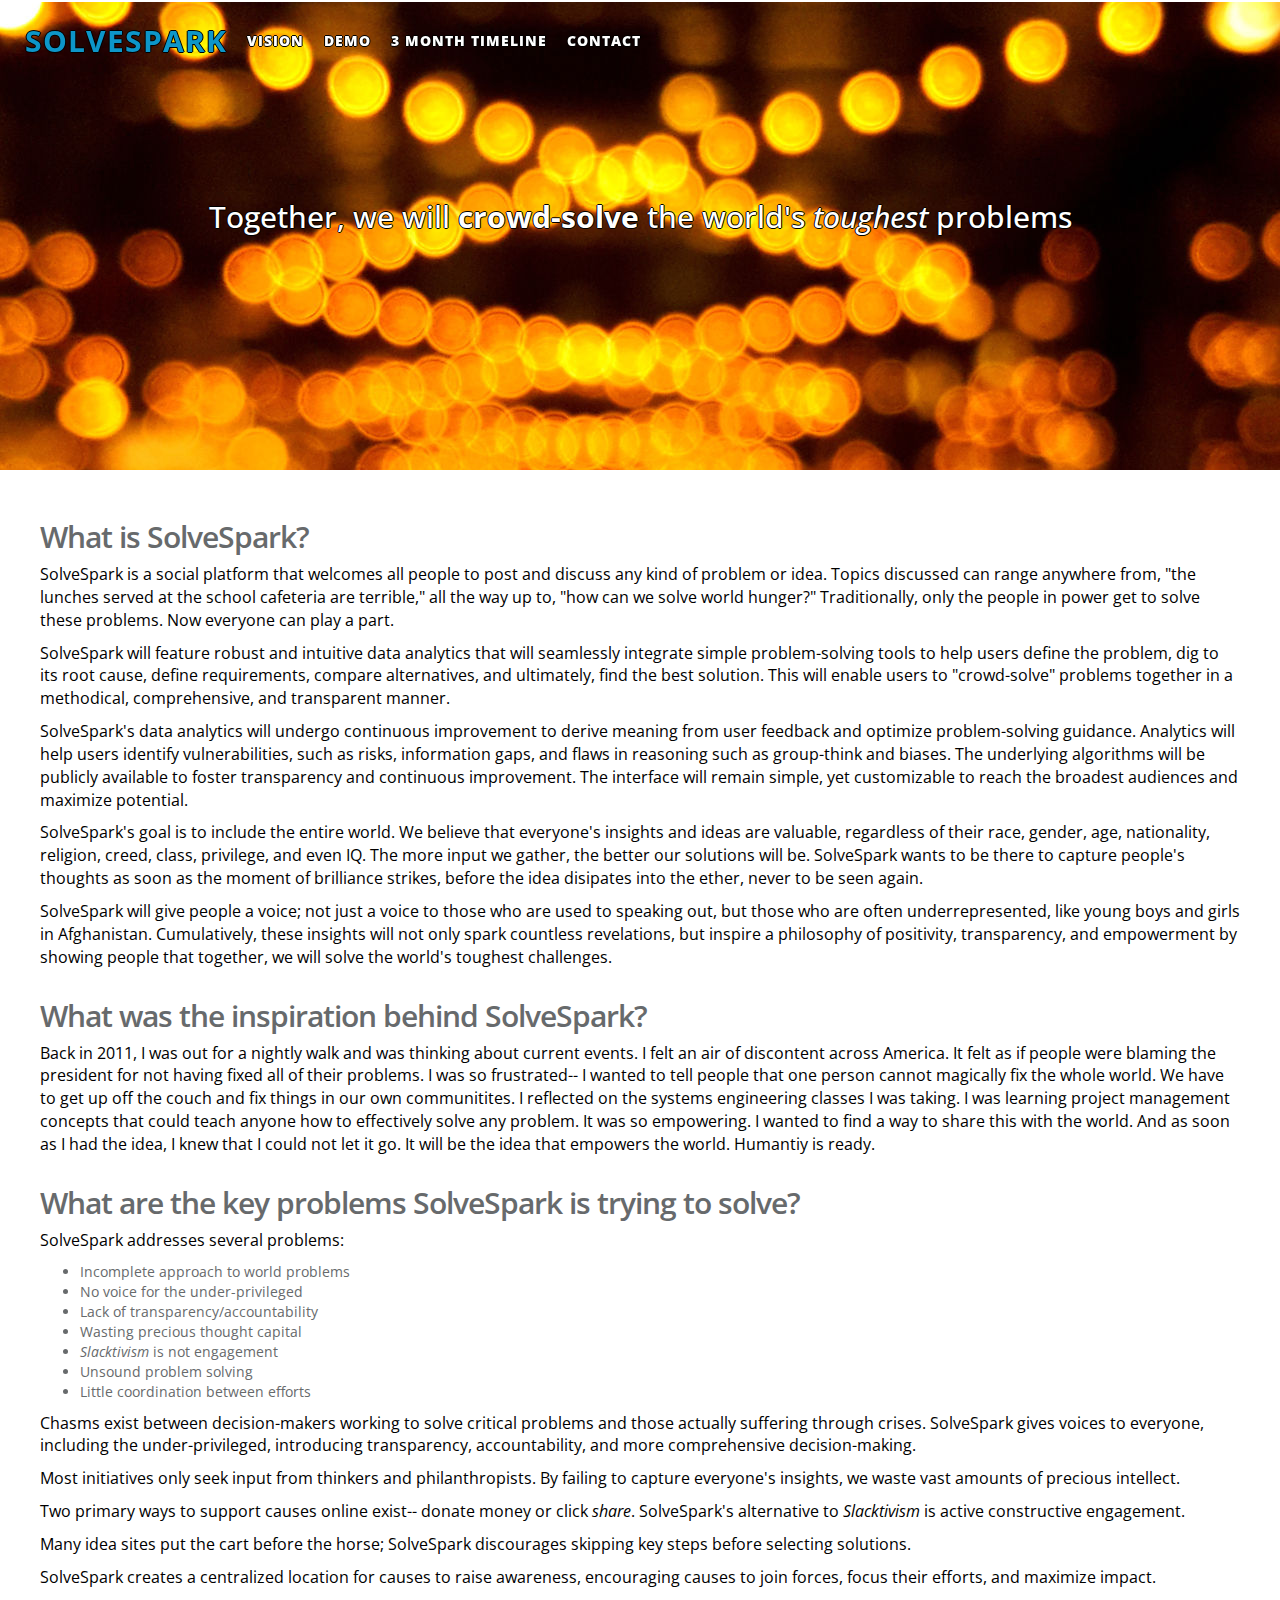
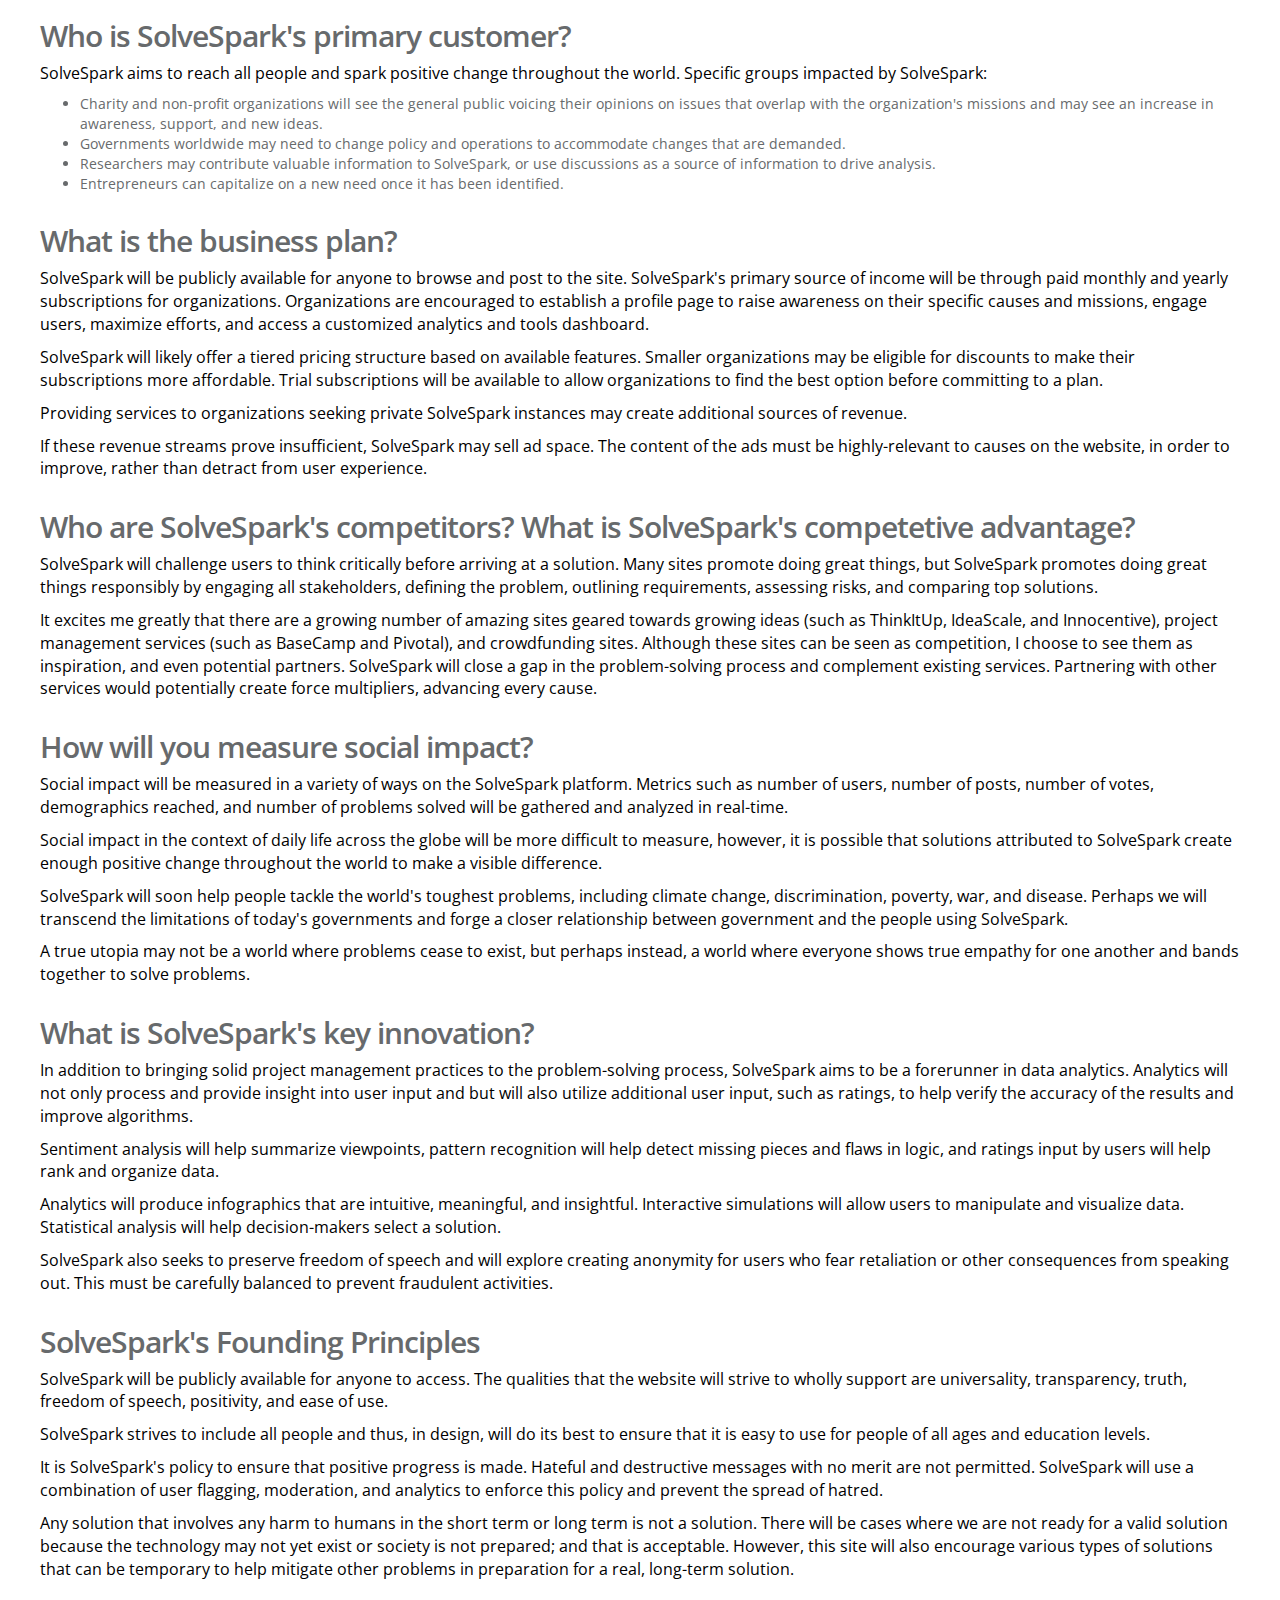
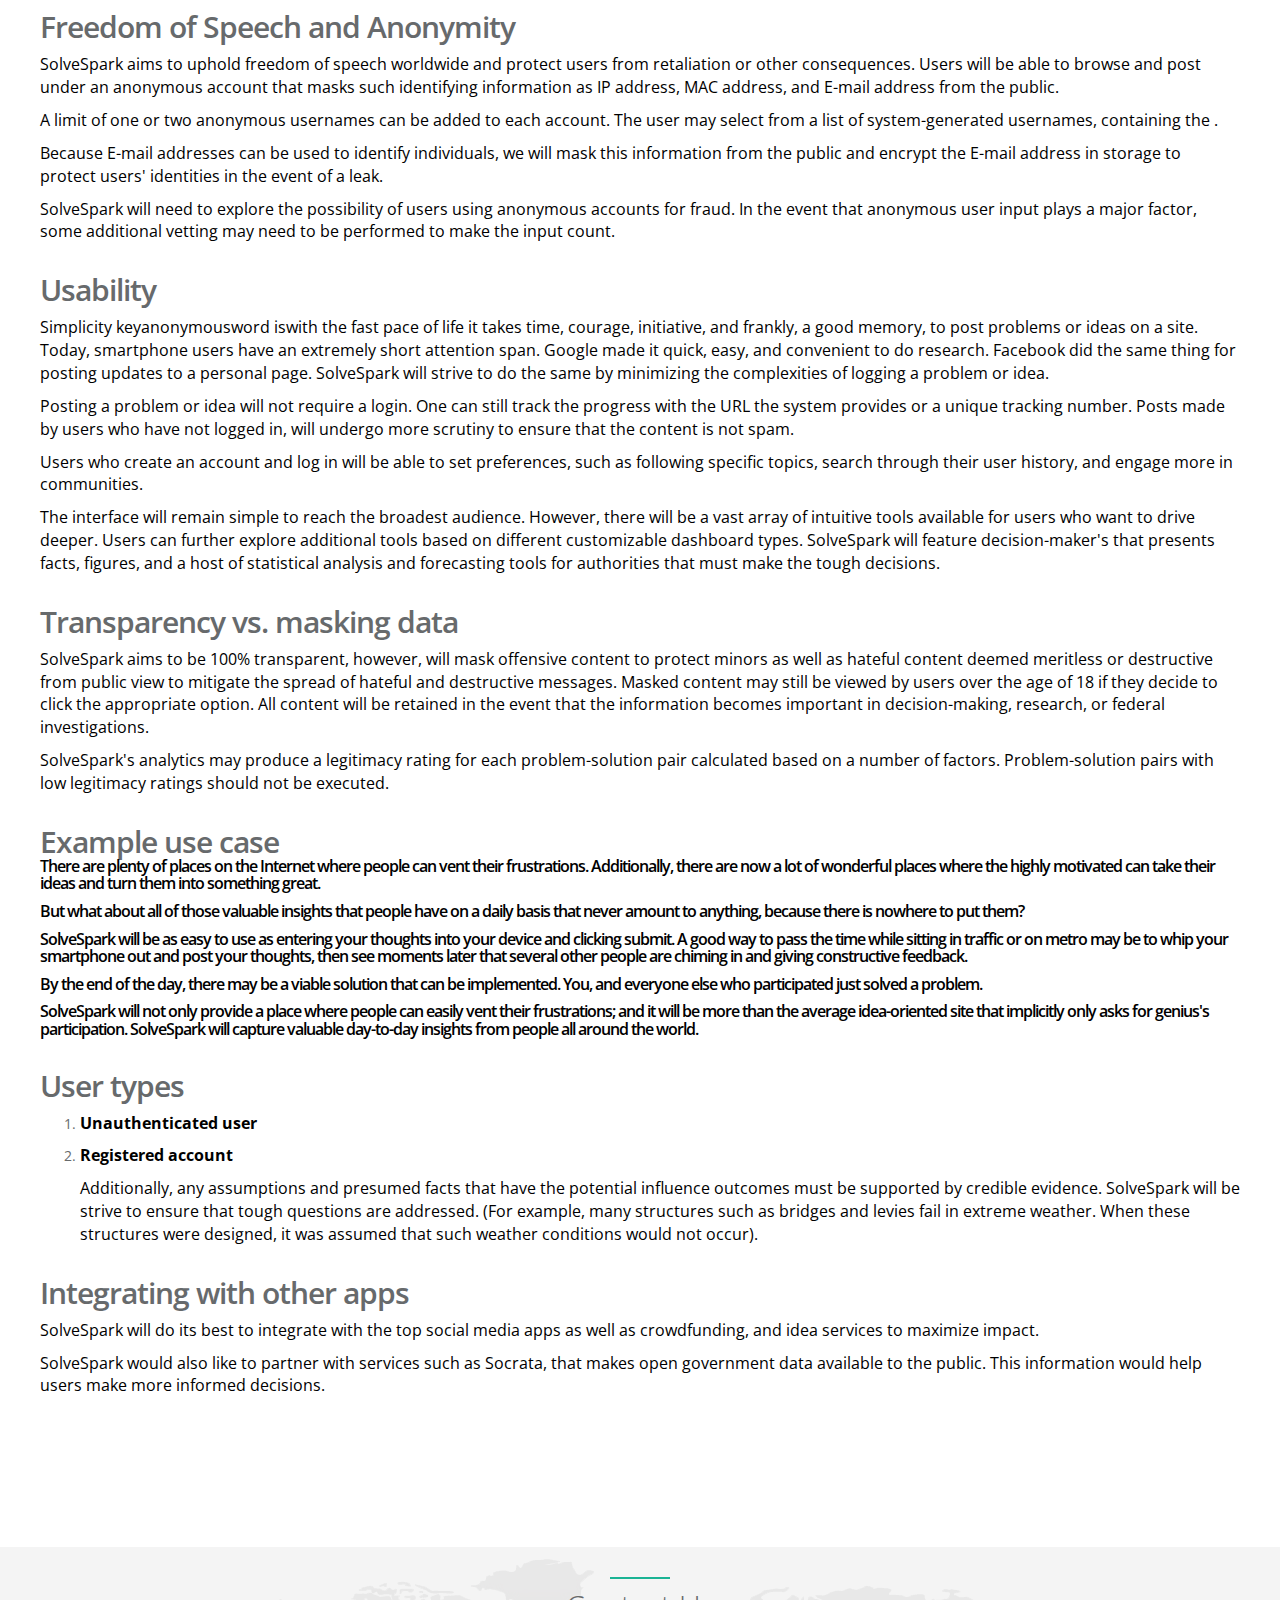
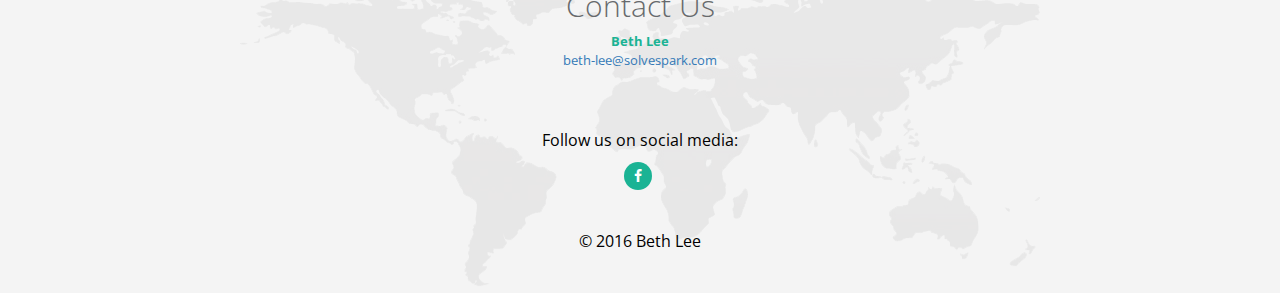
==== about.html @ eac94ff3 "debugging" ====
<!DOCTYPE html>
    <html lang="en">
    <head>
        <meta charset="utf-8">
        <meta http-equiv="X-UA-Compatible" content="IE=edge">
        <meta name="viewport" content="width=device-width, initial-scale=1">
        <meta name="description" content="">
        <meta name="author" content="">
        <!-- Add Your favicon here -->
        <!--<link rel="icon" href="img/favicon.ico">-->


        <title>SolveSpark - Let's crowd-solve it all!</title>

        <!-- Bootstrap core CSS -->
        <link href="css/bootstrap.min.css" rel="stylesheet">

        <!-- Animation CSS -->
        <link href="css/animate.min.css" rel="stylesheet">

        <link href="font-awesome/css/font-awesome.min.css" rel="stylesheet">

        <!-- Custom styles for this template -->
        <link href="css/style.css" rel="stylesheet">


    <script>
      (function(i,s,o,g,r,a,m){i['GoogleAnalyticsObject']=r;i[r]=i[r]||function(){
      (i[r].q=i[r].q||[]).push(arguments)},i[r].l=1*new Date();a=s.createElement(o),
      m=s.getElementsByTagName(o)[0];a.async=1;a.src=g;m.parentNode.insertBefore(a,m)
      })(window,document,'script','//www.google-analytics.com/analytics.js','ga');

      ga('create', 'UA-69947100-1', 'auto');
      ga('send', 'pageview');

    </script>

    </head>
    <body id="page-top">
        <nav class="navbar navbar-default navbar-fixed-top" role="navigation">
        <div class="navbar navbar-default navbar-fixed-top">
          <div class="container-fluid">
           <div class="navbar-header">
            <div class="navbar-collapse collapse" id="navbar-main">
              <ul class="nav navbar-nav">
                <li><a class="page-scroll" href="http://solvespark.com" style="color:#0d96c9;font:arial;font-weight:bold;font-size:30px;">SOLVESPARK</a></li>
                <li><a class="page-scroll" href="http://solvespark.com/about.html">Vision</a></li>
                <li><a class="page-scroll" href="http://solvespark.com/demo.html">Demo</a></li>
                <li><a class="page-scroll" href="http://solvespark.com/#timeline">3 Month Timeline</a></li>
                <li><a class="page-scroll" href="http://solvespark.com/#contact">Contact</a></li>
              </ul>
            </div>
          </div>
        </div>
    </div>
        </nav>


    <div id="inSlider" class="carousel carousel-fade" data-ride="carousel">
        <div class="carousel-inner" role="listbox">
            <div class="item active">
                <div class="container">
                    <div class="carousel-caption blank">
                        <h2>Together, we will <strong>crowd-solve</strong> the world's <i>toughest</i> problems</h2>

                       <!-- <p><a class="btn btn-lg btn-primary" href="#about" role="button">Learn more</a></p> -->
                    </div>
                </div>
                <!-- Set background for slide in css -->
                <div class="header-back two"></div>
            </div>
        </div>
    </div>


<section id="page-top" class="container services">
    <div class="row">
        <div class="col-lg-12 text-center">
<!--            <br><br><br><br> -->
</div>

<div class="row">
<h2>What is SolveSpark?</h2>
<p>
SolveSpark is a social platform that welcomes all people to post and discuss any kind of problem or idea. Topics discussed can range anywhere from, "the lunches served at the school cafeteria are terrible," all the way up to, "how can we solve world hunger?"  Traditionally, only the people in power get to solve these problems.  Now everyone can play a part.
</p><p>
SolveSpark will feature robust and intuitive data analytics that will seamlessly integrate simple problem-solving tools to help users define the problem, dig to its root cause, define requirements, compare alternatives, and ultimately, find the best solution. This will enable users to "crowd-solve" problems together in a methodical, comprehensive, and transparent manner.
</p><p>
SolveSpark's data analytics will undergo continuous improvement to derive meaning from user feedback and optimize problem-solving guidance. Analytics will help users identify vulnerabilities, such as risks, information gaps, and flaws in reasoning such as group-think and biases. The underlying algorithms will be publicly available to foster transparency and continuous improvement. The interface will remain simple, yet customizable to reach the broadest audiences and maximize potential.
</p><p>
SolveSpark's goal is to include the entire world.  We believe that everyone's insights and ideas are valuable, regardless of their race, gender, age, nationality, religion, creed, class, privilege, and even IQ.  The more input we gather, the better our solutions will be.  SolveSpark wants to be there to capture people's thoughts as soon as the moment of brilliance strikes, before the idea disipates into the ether, never to be seen again.
</p><p>
SolveSpark will give people a voice; not just a voice to those who are used to speaking out, but those who are often underrepresented, like young boys and girls in Afghanistan. Cumulatively, these insights will not only spark countless revelations, but inspire a philosophy of positivity, transparency, and empowerment by showing people that together, we will solve the world's toughest challenges.
</p>
</div>

<div class="row">
<h2>What was the inspiration behind SolveSpark?</h2>
<p>
  Back in 2011, I was out for a nightly walk and was thinking about current events.  I felt an air of discontent across America. It felt as if people were blaming the president for not having fixed all of their problems.  I was so frustrated-- I wanted to tell people that one person cannot magically fix the whole world.  We have to get up off the couch and fix things in our own communitites.  I reflected on the systems engineering classes I was taking.  I was learning project management concepts that could teach anyone how to effectively solve any problem.  It was so empowering.  I wanted to find a way to share this with the world.  And as soon as I had the idea, I knew that I could not let it go.  It will be the idea that empowers the world.  Humantiy is ready.
</p>
</div>


<div class="row">
<h2>What are the key problems SolveSpark is trying to solve?</h2>
<p>
    SolveSpark addresses several problems:
    <ul>
<li>Incomplete approach to world problems</li>
<li>No voice for the under-privileged</li>
<li>Lack of transparency/accountability</li>
<li>Wasting precious thought capital</li>
<li> <i>Slacktivism</i> is not engagement</li>
<li>Unsound problem solving</li>
<li>Little coordination between efforts</li>
</ul>
</p><p>
Chasms exist between decision-makers working to solve critical problems and those actually suffering through crises. SolveSpark gives voices to everyone, including the under-privileged, introducing transparency, accountability, and more comprehensive decision-making.
</p><p>
Most initiatives only seek input from thinkers and philanthropists. By failing to capture everyone's insights, we waste vast amounts of precious intellect.
</p><p>
  Two primary ways to support causes online exist-- donate money or click <i>share</i>. SolveSpark's alternative to <i>Slacktivism</i> is active constructive engagement.
</p><p>
Many idea sites put the cart before the horse; SolveSpark discourages skipping key steps before selecting solutions.
</p><p>
SolveSpark creates a centralized location for causes to raise awareness, encouraging causes to join forces, focus their efforts, and maximize impact.
</p>
</div>

<div class="row">
<h2>Who is SolveSpark's primary customer?</h2>
<p>
    SolveSpark aims to reach all people and spark positive change throughout the world. Specific groups impacted by SolveSpark:
<ul>
<li>Charity and non-profit organizations will see the general public voicing their opinions on issues that overlap with the organization's missions and may see an increase in awareness, support, and new ideas.</li>
<li>Governments worldwide may need to change policy and operations to accommodate changes that are demanded.</li>
<li>Researchers may contribute valuable information to SolveSpark, or use discussions as a source of information to drive analysis.</li>
<li>Entrepreneurs can capitalize on a new need once it has been identified. </li>
</ul>
</p>
</div>

<div class="row">
<h2>What is the business plan?</h2>
<p>
SolveSpark will be publicly available for anyone to browse and post to the site. SolveSpark's primary source of income will be through paid monthly and yearly subscriptions for organizations. Organizations are encouraged to establish a profile page to raise awareness on their specific causes and missions, engage users, maximize efforts, and access a customized analytics and tools dashboard.
</p><p>
SolveSpark will likely offer a tiered pricing structure based on available features. Smaller organizations may be eligible for discounts to make their subscriptions more affordable. Trial subscriptions will be available to allow organizations to find the best option before committing to a plan.
</p><p>
Providing services to organizations seeking private SolveSpark instances may create additional sources of revenue.
</p><p>
If these revenue streams prove insufficient, SolveSpark may sell ad space. The content of the ads must be highly-relevant to causes on the website, in order to improve, rather than detract from user experience.
</p>
</div>

<div class="row">
<h2>Who are SolveSpark's competitors?  What is SolveSpark's competetive advantage?</h2>
<p>
SolveSpark will challenge users to think critically before arriving at a solution. Many sites promote doing great things, but SolveSpark promotes doing great things responsibly by engaging all stakeholders, defining the problem, outlining requirements, assessing risks, and comparing top solutions.
</p><p>
It excites me greatly that there are a growing number of amazing sites geared towards growing ideas (such as ThinkItUp, IdeaScale, and Innocentive), project management services (such as BaseCamp and Pivotal), and crowdfunding sites. Although these sites can be seen as competition, I choose to see them as inspiration, and even potential partners. SolveSpark will close a gap in the problem-solving process and complement existing services. Partnering with other services would potentially create force multipliers, advancing every cause. 
</p>
</div>

<div class="row">
<h2>How will you measure social impact?</h2>
<p>
Social impact will be measured in a variety of ways on the SolveSpark platform. Metrics such as number of users, number of posts, number of votes, demographics reached, and number of problems solved will be gathered and analyzed in real-time.
</p><p>
Social impact in the context of daily life across the globe will be more difficult to measure, however, it is possible that solutions attributed to SolveSpark create enough positive change throughout the world to make a visible difference.
</p><p>
SolveSpark will soon help people tackle the world's toughest problems, including climate change, discrimination, poverty, war, and disease. Perhaps we will transcend the limitations of today's governments and forge a closer relationship between government and the people using SolveSpark.
</p><p>
A true utopia may not be a world where problems cease to exist, but perhaps instead, a world where everyone shows true empathy for one another and bands together to solve problems.
</p>
</div>

<div class="row">
<h2>What is SolveSpark's key innovation?</h2>
<p>
In addition to bringing solid project management practices to the problem-solving process, SolveSpark aims to be a forerunner in data analytics. Analytics will not only process and provide insight into user input and but will also utilize additional user input, such as ratings, to help verify the accuracy of the results and improve algorithms.
</p><p>
Sentiment analysis will help summarize viewpoints, pattern recognition will help detect missing pieces and flaws in logic, and ratings input by users will help rank and organize data.
</p><p>
Analytics will produce infographics that are intuitive, meaningful, and insightful. Interactive simulations will allow users to manipulate and visualize data. Statistical analysis will help decision-makers select a solution.
</p><p>
SolveSpark also seeks to preserve freedom of speech and will explore creating anonymity for users who fear retaliation or other consequences from speaking out. This must be carefully balanced to prevent fraudulent activities. 
</p>
</div>

<div class="row">
<h2>SolveSpark's Founding Principles</h2>
<p>
SolveSpark will be publicly available for anyone to access.  The qualities that the website will strive to wholly support are universality, transparency, truth, freedom of speech, positivity, and ease of use.
</p><p>
SolveSpark strives to include all people and thus, in design, will do its best to ensure that it is easy to use for people of all ages and education levels.
</p><p>
It is SolveSpark's policy to ensure that positive progress is made.  Hateful and destructive messages with no merit are not permitted.  SolveSpark will use a combination of user flagging, moderation, and analytics to enforce this policy and prevent the spread of hatred.
</p><p>
Any solution that involves any harm to humans in the short term or long term is not a solution.  There will be cases where we are not ready for a valid solution because the technology may not yet exist or society is not prepared; and that is acceptable.  However, this site will also encourage various types of solutions that can be temporary to help mitigate other problems in preparation for a real, long-term solution.
</p>
</div>
<div class="row">
<h2>Freedom of Speech and Anonymity</h2>
<p>
SolveSpark aims to uphold freedom of speech worldwide and protect users from retaliation or other consequences.  Users will be able to browse and post under an anonymous account that masks such identifying information as IP address, MAC address, and E-mail address from the public.
</p><p>
    A limit of one or two anonymous usernames can be added to each account.  The user may select from a list of system-generated usernames, containing the .
</p><p>
Because E-mail addresses can be used to identify individuals, we will mask this information from the public and encrypt the E-mail address in storage to protect users' identities in the event of a leak.
</p><p>
SolveSpark will need to explore the possibility of users using anonymous accounts for fraud.  In the event that anonymous user input plays a major factor, some additional vetting may need to be performed to make the input count. 
</p>
</div>

<div class="row">
<h2>Usability</h2>
<p>
Simplicity keyanonymousword iswith the fast pace of life it takes time, courage, initiative, and frankly, a good memory, to post problems or ideas on a site.  Today, smartphone users have an extremely short attention span.  Google made it quick, easy, and convenient to do research.  Facebook did the same thing for posting updates to a personal page.  SolveSpark will strive to do the same by minimizing the complexities of logging a problem or idea.  
</p><p>
Posting a problem or idea will not require a login.  One can still track the progress with the URL the system provides or a unique tracking number.  Posts made by users who have not logged in, will undergo more scrutiny to ensure that the content is not spam.  
</p><p>
Users who create an account and log in will be able to set preferences, such as following specific topics, search through their user history, and engage more in communities.
</p><p>
    The interface will remain simple to reach the broadest audience.  However, there will be a vast array of intuitive tools available for users who want to drive deeper.  Users can further explore additional tools based on different customizable dashboard types.  SolveSpark will feature decision-maker's  that presents facts, figures, and a host of statistical analysis and forecasting tools for authorities that must make the tough decisions.
</p>
</div>

<div class="row">
<h2>Transparency vs. masking data</h2>
<p>
SolveSpark aims to be 100% transparent, however, will mask offensive content to protect minors as well as hateful content deemed meritless or destructive from public view to mitigate the spread of hateful and destructive messages.  Masked content may still be viewed by users over the age of 18 if they decide to click the appropriate option.  All content will be retained in the event that the information becomes important in decision-making, research, or federal investigations.
</p><p>
SolveSpark's analytics may produce a legitimacy rating for each problem-solution pair calculated based on a number of factors.  Problem-solution pairs with low legitimacy ratings should not be executed.
</p>
</div>

<div class="row">
<h2>Example use case <p>
There are plenty of places on the Internet where people can vent their frustrations.  Additionally, there are now a lot of wonderful places where the highly motivated can take their ideas and turn them into something great.
</p><p>
But what about all of those valuable insights that people have on a daily basis that never amount to anything, because there is nowhere to put them?
</p><p>
SolveSpark will be as easy to use as entering your thoughts into your device and clicking submit.  A good way to pass the time while sitting in traffic or on metro may be to whip your smartphone out and post your thoughts, then see moments later that several other people are chiming in and giving constructive feedback. 
</p><p>
By the end of the day, there may be a viable solution that can be implemented.  You, and everyone else who participated just solved a problem.
</p><p>
SolveSpark will not only provide a place where people can easily vent their frustrations; and it will be more than the average idea-oriented site that implicitly only asks for genius's participation.  SolveSpark will capture valuable day-to-day insights from people all around the world.  
</p>
</div>

<div class="row">
<h2>User types</h2>
<p>
<ol type="1">
    <li><p><strong>Unauthenticated user</strong>     <li><p><strong>Registered account</strong hope to capture the relationships between these factors and those of other problems.  The development of simulators will hopefully help mitigate these risks.
</p>
<p>
Additionally, any assumptions and presumed facts that have the potential influence outcomes must be supported by credible evidence.  SolveSpark will be strive to ensure that tough questions are addressed.  (For example, many structures such as bridges and levies fail in extreme weather.  When these structures were designed, it was assumed that such weather conditions would not occur). 
</p>
</div>

<div class="row">
<h2>Integrating with other apps</h2>
<p>
SolveSpark will do its best to integrate with the top social media apps as well as crowdfunding, and idea services to maximize impact.
</p>
<p>
SolveSpark would also like to partner with services such as Socrata, that makes open government data available to the public.  This information would help users make more informed decisions.
</p>
</div>



<br><br><br><br>
</div>
</section>

<section id="contact" class="gray-section contact">
        <div class="container">
            <div class="row m-b-lg">
                <div class="col-lg-12 text-center">
                    <div class="navy-line text-center"></div>
                    <h1>Contact Us</h1>
               
    <!--         <div class="row m-b-lg">
               <div class="col-lg-3 col-lg-offset-3"> -->

                    <address>
                        <strong><span class="navy">Beth Lee</span></strong><br/>
                        <a href="mailto:beth-lee@solvespark.com">beth-lee@solvespark.com</a>
                    </address>

                </div> </div></div>
             <!-- <div class="col-lg-4">
            
            </div> -->
            <div class="row">
                <div class="col-lg-12 text-center">
                    <p class="m-t-sm">
                        Follow us on social media:  
                    </p>
                    <ul class="list-inline social-icon">
                        <li><a href="http://facebook.com/solvespark"><i class="fa fa-facebook"></i></a>
                        </li>
                       <!-- <li><a href="#"><i class="fa fa-twitter"></i></a>
                        </li>
                        <li><a href="#"><i class="fa fa-linkedin"></i></a>
                        </li>-->
                    </ul>
                </div>
            </div> 
            <div class="row">
                <div class="col-lg-8 col-lg-offset-2 text-center m-t-lg m-b-lg">
                    <p>&copy; 2016 Beth Lee <br/></p>
                </div>
            </div>

    </section>

<script src="js/jquery-2.1.1.js"></script>
<script src="js/pace.min.js"></script>
<script src="js/bootstrap.min.js"></script>
<script src="js/classie.js"></script>
<script src="js/cbpAnimatedHeader.js"></script>
<script src="js/wow.min.js"></script>
<script src="js/inspinia.js"></script>
</body>
</html>
---- css/style.css ----
@import url("//fonts.googleapis.com/css?family=Open+Sans:300,400,600,700&amp;lang=en");
/*
 *
 *   INSPINIA Landing Page - Responsive Admin Theme
 *   2.2
 *
*/
/* GLOBAL STYLES
-------------------------------------------------- */
body {
  color: #676a6c;
  font-family: 'Open Sans', helvetica, arial, sans-serif;
}
span.navy {
  color: #1ab394;
}
p.text-color {
  color: #676a6c;
}
a.navy-link {
  color: #1ab394;
  text-decoration: none;
}
a.navy-link:hover {
  color: #17a185;
}
section p {
  color: black;
  font-size: 16px;
}
address {
  font-size: 13px;
}
h1 {
  margin-top: 10px;
  font-size: 30px;
  font-weight: 200;
}
/*
h2 {

font-size: 30px;
font-weight: 200;
text-shadow: -1px 0 black, 0 1px black, 1px 0 black, 0 -1px black;

}
*/
.navy-line {
  width: 60px;
  height: 1px;
  margin: 30px auto 0;
  border-bottom: 2px solid #1ab394;
}
.navy-bg {
  background-color: #1ab394;
  color: #ffffff;
}
/* CUSTOMIZE THE NAVBAR
-------------------------------------------------- */
.navbar-wrapper {
  position: absolute;
  top: 0;
  right: 0;
  left: 0;
  z-index: 20;
}
/* Flip around the padding for proper display in narrow viewports */
.navbar-wrapper > .container {
  padding-right: 0;
  padding-left: 0;
}
.navbar-wrapper .navbar {
  padding-right: 15px;
  padding-left: 15px;
}
.navbar-default.navbar-scroll {
  background-color: #fff;
  border-color: #fff;
  padding: 15px 0;
}
.navbar-default {
  background-color: transparent;
  border-color: transparent;
  transition: all 0.3s ease-in-out 0s;
}
.navbar-default .nav li a {
  color: #fff;
  font-family: 'Open Sans', helvetica, arial, sans-serif;
  font-weight: 800;
  letter-spacing: 1px;
  text-transform: uppercase;
font-size: 14px;
text-shadow: -1px 0 black, 0 1px black, 1px 0 black, 0 -1px black;
}
.navbar-nav > li > a {
  padding-top: 25px;
  border-top: 6px solid transparent;
}
.navbar-default .navbar-nav > .active > a,
.navbar-default .navbar-nav > .active > a:hover {
  background: transparent;
  color: #fff;
  border-top: 6px solid #1ab394;
}
.navbar-default .navbar-nav > li > a:hover {
  color: #1ab394;
}
.navbar-default .navbar-nav > .active > a:focus {
  background: transparent;
  color: #fff;
}
.navbar-default.navbar-scroll .navbar-nav > .active > a:focus {
  background: transparent;
  color: inherit;
}
.navbar-default .navbar-brand:hover,
.navbar-default .navbar-brand:focus {
  background: #17a185;
  color: #fff;
}
.navbar-default .navbar-brand {
  color: #fff;
  height: auto;
  display: block;
  font-size: 14px;
  background: #1ab394;
  padding: 15px 20px 15px 20px;
  border-radius: 0 0px 5px 5px;
  font-weight: 700;
  transition: all 0.3s ease-in-out 0s;
}
.navbar-scroll.navbar-default .nav li a {
  color: #676a6c;
}
.navbar-scroll.navbar-default .nav li a:hover {
  color: #1ab394;
}
.navbar-wrapper .navbar.navbar-scroll {
  padding-top: 0;
  padding-bottom: 5px;
  border-bottom: 1px solid #e7eaec;
  border-radius: 0;
}
.nav > li > a {
  padding: 25px 10px 15px 10px;
}
.navbar-scroll .navbar-nav > li > a {
  padding: 20px 10px;
}
.navbar.navbar-scroll .navbar-brand {
  margin-top: 15px;
  border-radius: 5px;
  font-size: 12px;
  padding: 10px;
  height: auto;
}
/* BACKGROUNDS SLIDER
-------------------------------------------------- */
.header-back {
  height: 470px;
  width: 100%;
}
.header-back.one {
  background: url('../img/header_one.jpg') 50% 0 no-repeat;
}
.header-back.two {
  background: url('../img/header_two.jpg') 50% 0 no-repeat;
}
/* CUSTOMIZE THE CAROUSEL
-------------------------------------------------- */
/* Carousel base class */
.carousel {
  height: 470px;
}
/* Since positioning the image, we need to help out the caption */
.carousel-caption {
  z-index: 10;
}
/* Declare heights because of positioning of img element */
.carousel .item {
  height: 470px;
  background-color: #777;
}
.carousel-inner > .item > img {
  position: absolute;
  top: 0;
  left: 0;
  min-width: 100%;
  height: 470px;
}
.carousel-fade .carousel-inner .item {
  opacity: 0;
  -webkit-transition-property: opacity;
  transition-property: opacity;
}
.carousel-fade .carousel-inner .active {
  opacity: 1;
}
.carousel-fade .carousel-inner .active.left,
.carousel-fade .carousel-inner .active.right {
  left: 0;
  opacity: 0;
  z-index: 1;
}
.carousel-fade .carousel-inner .next.left,
.carousel-fade .carousel-inner .prev.right {
  opacity: 1;
}
.carousel-fade .carousel-control {
  z-index: 2;
}
.carousel-control.left,
.carousel-control.right {
  background: none;
}
.carousel-control {
  width: 6%;
}
.carousel-inner .container {
  position: relative;
}
.carousel-inner {
  overflow: visible;
}
.carousel-caption {
text-shadow: -1px 0 black, 0 1px black, 1px 0 black, 0 -1px black;
  position: absolute;
  top: 160px;
  left: 0;
  bottom: auto;
  right: auto;
/*  text-align: left; */
text-align: center;
}
.carousel-caption {
text-shadow: -1px 0 black, 0 1px black, 1px 0 black, 0 -1px black;
  position: absolute;
  top: 160px;
  left: 0;
  bottom: auto;
  right: auto;
//  text-align: left;
text-align: center;
}
.carousel-caption.blank {
  top: 160px;
  margin: 0px auto;
  width: 100%;
}
.carousel-image {
  position: absolute;
  right: 10px;
  top: 150px;
}
.carousel-indicators {
  padding-right: 60px;
}
.carousel-caption h1 {
  font-weight: 700;
  font-size: 38px;
text-shadow: -1px 0 black, 0 1px black, 1px 0 black, 0 -1px black;
//  text-transform: uppercase;
//  text-shadow: none;
  letter-spacing: -1.5px;
}
.carousel-caption p {
  font-weight: 700;
//  text-transform: uppercase;
//  text-shadow: none;
text-shadow: -1px 0 black, 0 1px black, 1px 0 black, 0 -1px black;
}
.caption-link {
  color: #fff;
  margin-left: 10px;
  text-transform: capitalize;
  font-weight: 400;
}
.caption-link:hover {
  text-decoration: none;
  color: inherit;
}
/* Sections
------------------------- */
.services {
  padding-top: 30px;
}
.services h2 {
  font-size: 30px;
  letter-spacing: -1px;

//text-shadow: -1px 0 black, 0 1px black, 1px 0 black, 0 -1px black;

  font-weight: 600;
//  text-transform: uppercase;
}
.features-block {
  margin-top: 40px;
}
.features-text {
  margin-top: 40px;
}
.features small {
  color: #1ab394;
}
.features h2 {
  font-size: 18px;
  margin-top: 5px;
}
.features-text-alone {
  margin: 40px 0;
}
.features-text-alone h1 {
  font-weight: 200;
}
.features-icon {
  color: #1ab394;
  font-size: 40px;
}
.navy-section {
  margin-top: 60px;
  background: #1ab394;
  color: #fff;
  padding: 20px 0;
}
.gray-section {
  background: #f4f4f4;
  margin-top: 60px;
}
.team-member {
  text-align: center;
}
.team-member img {
  margin: auto;
}
.social-icon a {
  background: #1ab394;
  color: #fff;
  padding: 4px 8px;
  height: 28px;
  width: 28px;
  display: block;
  border-radius: 50px;
}
.social-icon a:hover {
  background: #17a185;
}
.img-small {
  height: 88px;
  width: 88px;
}
.pricing-plan {
  margin: 20px 30px 0 30px;
  border-radius: 4px;
}
.pricing-plan.selected {
  transform: scale(1.1);
  background: #f4f4f4 ;
}
.pricing-plan li {
  padding: 10px 16px;
  border-top: 1px solid #e7eaec;
  text-align: center;
  color: #aeaeae;
}
.pricing-plan .pricing-price span {
  font-weight: 700;
  color: #1ab394;
}
li.pricing-desc {
  font-size: 13px;
  border-top: none;
  padding: 20px 16px ;
}
li.pricing-title {
  background: #1ab394;
  color: #fff;
  padding: 10px;
  border-radius: 4px 4px 0 0;
  font-size: 22px;
  font-weight: 600;
}
.testimonials {
  padding-top: 80px;
  padding-bottom: 90px;
  background-color: #1ab394;
  background-image: url('../img/avatar_all.png');
}
.big-icon {
  font-size: 56px;
}
.features .big-icon {
  color: #1ab394;
}
.contact {
  background-image: url('../img/word_map.png');
  background-position: 50% 50%;
  background-repeat: no-repeat;
  margin-top: 60px;
}
/* Buttons - only primary custom button
------------------------- */
.btn-primary.btn-outline:hover,
.btn-success.btn-outline:hover,
.btn-info.btn-outline:hover,
.btn-warning.btn-outline:hover,
.btn-danger.btn-outline:hover {
  color: #fff;
}
.btn-primary {
  background-color: transparent;
  border-color: #ffffff;
  color: #FFFFFF;
  font-size: 14px;
  padding: 10px 20px;
  font-weight: 600;
}
.btn-primary:hover,
.btn-primary:focus,
.btn-primary:active,
.btn-primary.active,
.open .dropdown-toggle.btn-primary {
  background-color: #18a689;
  border-color: #18a689;
  color: #FFFFFF;
}
.btn-primary:active,
.btn-primary.active,
.open .dropdown-toggle.btn-primary {
  background-image: none;
}
.btn-primary.disabled,
.btn-primary.disabled:hover,
.btn-primary.disabled:focus,
.btn-primary.disabled:active,
.btn-primary.disabled.active,
.btn-primary[disabled],
.btn-primary[disabled]:hover,
.btn-primary[disabled]:focus,
.btn-primary[disabled]:active,
.btn-primary.active[disabled],
fieldset[disabled] .btn-primary,
fieldset[disabled] .btn-primary:hover,
fieldset[disabled] .btn-primary:focus,
fieldset[disabled] .btn-primary:active,
fieldset[disabled] .btn-primary.active {
  background-color: #1dc5a3;
  border-color: #1dc5a3;
}
/* RESPONSIVE CSS
-------------------------------------------------- */
@media (min-width: 768px) {
  /* Navbar positioning foo */
  .navbar-wrapper {
    margin-top: 20px;
  }
  .navbar-wrapper .container {
    padding-right: 15px;
    padding-left: 15px;
  }
  .navbar-wrapper .navbar {
    padding-right: 0;
    padding-left: 0;
  }
  /* The navbar becomes detached from the top, so we round the corners */
  .navbar-wrapper .navbar {
    border-radius: 4px;
  }
  /* Bump up size of carousel content */
  .carousel-caption p {
    margin-bottom: 40px;
    font-size: 14px;
    line-height: 1.4;
  }
  .featurette-heading {
    font-size: 50px;
  }
}
@media (max-width: 992px) {
  .carousel-image {
    display: none;
  }
}
@media (max-width: 768px) {
  .carousel-caption,
  .carousel-caption.blank {
    left: 5%;
    top: 80px;
  }
  .carousel-caption h1 {
    font-size: 28px;
  }
  .navbar.navbar-scroll .navbar-brand {
    margin-top: 6px;
  }
  .navbar-default {
    background-color: #fff;
    border-color: #fff;
    padding: 15px 0;
  }
  .navbar-default .navbar-nav > .active > a:focus {
    background: transparent;
    color: inherit;
  }
  .navbar-default .nav li a {
    color: #676a6c;
  }
  .navbar-default .nav li a:hover {
    color: #1ab394;
  }
  .navbar-wrapper .navbar {
    padding-top: 0;
    padding-bottom: 5px;
    border-bottom: 1px solid #e7eaec;
    border-radius: 0;
  }
  .nav > li > a {
    padding: 25px 10px 15px 10px;
  }
  .navbar-nav > li > a {
    padding: 20px 10px;
  }
  .navbar .navbar-brand {
    margin-top: 6px;
    border-radius: 5px;
    font-size: 12px;
    padding: 10px;
    height: auto;
  }
  .navbar-wrapper .navbar {
    padding-left: 15px;
    padding-right: 5px;
  }
  .navbar-default .navbar-nav > .active > a,
  .navbar-default .navbar-nav > .active > a:hover {
    color: inherit;
  }
  .carousel-control {
    display: none;
  }
}
@media (min-width: 992px) {
  .featurette-heading {
    margin-top: 120px;
  }
}
/* MARGINS & PADDINGS
-------------------------------------------------- */
.p-xxs {
  padding: 5px;
}
.p-xs {
  padding: 10px;
}
.p-sm {
  padding: 15px;
}
.p-m {
  padding: 20px;
}
.p-md {
  padding: 25px;
}
.p-lg {
  padding: 30px;
}
.p-xl {
  padding: 40px;
}
.m-xxs {
  margin: 2px 4px;
}
.m-xs {
  margin: 5px;
}
.m-sm {
  margin: 10px;
}
.m {
  margin: 15px;
}
.m-md {
  margin: 20px;
}
.m-lg {
  margin: 30px;
}
.m-xl {
  margin: 50px;
}
.m-n {
  margin: 0 !important;
}
.m-l-none {
  margin-left: 0;
}
.m-l-xs {
  margin-left: 5px;
}
.m-l-sm {
  margin-left: 10px;
}
.m-l {
  margin-left: 15px;
}
.m-l-md {
  margin-left: 20px;
}
.m-l-lg {
  margin-left: 30px;
}
.m-l-xl {
  margin-left: 40px;
}
.m-l-n-xxs {
  margin-left: -1px;
}
.m-l-n-xs {
  margin-left: -5px;
}
.m-l-n-sm {
  margin-left: -10px;
}
.m-l-n {
  margin-left: -15px;
}
.m-l-n-md {
  margin-left: -20px;
}
.m-l-n-lg {
  margin-left: -30px;
}
.m-l-n-xl {
  margin-left: -40px;
}
.m-t-none {
  margin-top: 0;
}
.m-t-xxs {
  margin-top: 1px;
}
.m-t-xs {
  margin-top: 5px;
}
.m-t-sm {
  margin-top: 10px;
}
.m-t {
  margin-top: 15px;
}
.m-t-md {
  margin-top: 20px;
}
.m-t-lg {
  margin-top: 30px;
}
.m-t-xl {
  margin-top: 40px;
}
.m-t-n-xxs {
  margin-top: -1px;
}
.m-t-n-xs {
  margin-top: -5px;
}
.m-t-n-sm {
  margin-top: -10px;
}
.m-t-n {
  margin-top: -15px;
}
.m-t-n-md {
  margin-top: -20px;
}
.m-t-n-lg {
  margin-top: -30px;
}
.m-t-n-xl {
  margin-top: -40px;
}
.m-r-none {
  margin-right: 0;
}
.m-r-xxs {
  margin-right: 1px;
}
.m-r-xs {
  margin-right: 5px;
}
.m-r-sm {
  margin-right: 10px;
}
.m-r {
  margin-right: 15px;
}
.m-r-md {
  margin-right: 20px;
}
.m-r-lg {
  margin-right: 30px;
}
.m-r-xl {
  margin-right: 40px;
}
.m-r-n-xxs {
  margin-right: -1px;
}
.m-r-n-xs {
  margin-right: -5px;
}
.m-r-n-sm {
  margin-right: -10px;
}
.m-r-n {
  margin-right: -15px;
}
.m-r-n-md {
  margin-right: -20px;
}
.m-r-n-lg {
  margin-right: -30px;
}
.m-r-n-xl {
  margin-right: -40px;
}
.m-b-none {
  margin-bottom: 0;
}
.m-b-xxs {
  margin-bottom: 1px;
}
.m-b-xs {
  margin-bottom: 5px;
}
.m-b-sm {
  margin-bottom: 10px;
}
.m-b {
  margin-bottom: 15px;
}
.m-b-md {
  margin-bottom: 20px;
}
.m-b-lg {
  margin-bottom: 30px;
}
.m-b-xl {
  margin-bottom: 40px;
}
.m-b-n-xxs {
  margin-bottom: -1px;
}
.m-b-n-xs {
  margin-bottom: -5px;
}
.m-b-n-sm {
  margin-bottom: -10px;
}
.m-b-n {
  margin-bottom: -15px;
}
.m-b-n-md {
  margin-bottom: -20px;
}
.m-b-n-lg {
  margin-bottom: -30px;
}
.m-b-n-xl {
  margin-bottom: -40px;
}
.space-15 {
  margin: 15px 0;
}
.space-20 {
  margin: 20px 0;
}
.space-25 {
  margin: 25px 0;
}
.space-30 {
  margin: 30px 0;
}
/* PACE PLUGIN
-------------------------------------------------- */
.pace .pace-progress {
  background: #fff;
  position: fixed;
  z-index: 2000;
  top: 0;
  left: 0;
  height: 2px;
  -webkit-transition: width 1s;
  -moz-transition: width 1s;
  -o-transition: width 1s;
  transition: width 1s;
}
.pace-inactive {
  display: none;
}
section.timeline {
  padding-bottom: 30px;
}
section.comments {
  padding-bottom: 80px;
}
.comments-avatar {
  margin-top: 25px;
  margin-left: 22px;
}
.comments-avatar .commens-name {
  font-weight: 600;
  font-size: 14px;
}
.comments-avatar img {
  width: 42px;
  height: 42px;
  border-radius: 50%;
  margin-right: 10px;
}
.bubble {
  position: relative;
  height: 120px;
  padding: 20px;
  background: #FFFFFF;
  -webkit-border-radius: 10px;
  -moz-border-radius: 10px;
  border-radius: 10px;
  font-style: italic;
  font-size: 14px;
}
.bubble:after {
  content: '';
  position: absolute;
  border-style: solid;
  border-width: 15px 14px 0;
  border-color: #FFFFFF transparent;
  display: block;
  width: 0;
  z-index: 1;
  bottom: -15px;
  left: 30px;
}
/* New Timeline style */
.vertical-container {
  /* this class is used to give a max-width to the element it is applied to, and center it horizontally when it reaches that max-width */
  width: 90%;
  max-width: 1170px;
  margin: 0 auto;
}
.vertical-container::after {
  /* clearfix */
  content: '';
  display: table;
  clear: both;
}
#vertical-timeline {
  position: relative;
  padding: 0;
  margin-top: 2em;
  margin-bottom: 2em;
}
#vertical-timeline::before {
  content: '';
  position: absolute;
  top: 0;
  left: 18px;
  height: 100%;
  width: 4px;
  background: #f1f1f1;
}
.vertical-timeline-content .btn {
  float: right;
}
#vertical-timeline.light-timeline:before {
  background: #e7eaec;
}
.dark-timeline .vertical-timeline-content:before {
  border-color: transparent #f5f5f5 transparent transparent ;
}
.dark-timeline.center-orientation .vertical-timeline-content:before {
  border-color: transparent  transparent transparent #f5f5f5;
}
.dark-timeline .vertical-timeline-block:nth-child(2n) .vertical-timeline-content:before,
.dark-timeline.center-orientation .vertical-timeline-block:nth-child(2n) .vertical-timeline-content:before {
  border-color: transparent #f5f5f5 transparent transparent;
}
.dark-timeline .vertical-timeline-content,
.dark-timeline.center-orientation .vertical-timeline-content {
  background: #f5f5f5;
}
@media only screen and (min-width: 1170px) {
  #vertical-timeline.center-orientation {
    margin-top: 3em;
    margin-bottom: 3em;
  }
  #vertical-timeline.center-orientation:before {
    left: 50%;
    margin-left: -2px;
  }
}
@media only screen and (max-width: 1170px) {
  .center-orientation.dark-timeline .vertical-timeline-content:before {
    border-color: transparent #f5f5f5 transparent transparent;
  }
}
.vertical-timeline-block {
  position: relative;
  margin: 2em 0;
}
.vertical-timeline-block:after {
  content: "";
  display: table;
  clear: both;
}
.vertical-timeline-block:first-child {
  margin-top: 0;
}
.vertical-timeline-block:last-child {
  margin-bottom: 0;
}
@media only screen and (min-width: 1170px) {
  .center-orientation .vertical-timeline-block {
    margin: 4em 0;
  }
  .center-orientation .vertical-timeline-block:first-child {
    margin-top: 0;
  }
  .center-orientation .vertical-timeline-block:last-child {
    margin-bottom: 0;
  }
}
.vertical-timeline-icon {
  position: absolute;
  top: 0;
  left: 0;
  width: 40px;
  height: 40px;
  border-radius: 50%;
  font-size: 16px;
  border: 3px solid #f1f1f1;
  text-align: center;
}
.vertical-timeline-icon i {
  display: block;
  width: 24px;
  height: 24px;
  position: relative;
  left: 50%;
  top: 50%;
  margin-left: -12px;
  margin-top: -9px;
}
@media only screen and (min-width: 1170px) {
  .center-orientation .vertical-timeline-icon {
    width: 50px;
    height: 50px;
    left: 50%;
    margin-left: -25px;
    -webkit-transform: translateZ(0);
    -webkit-backface-visibility: hidden;
    font-size: 19px;
  }
  .center-orientation .vertical-timeline-icon i {
    margin-left: -12px;
    margin-top: -10px;
  }
  .center-orientation .cssanimations .vertical-timeline-icon.is-hidden {
    visibility: hidden;
  }
}
.vertical-timeline-content {
  position: relative;
  margin-left: 60px;
  background: white;
  border-radius: 0.25em;
  padding: 1em;
}
.vertical-timeline-content:after {
  content: "";
  display: table;
  clear: both;
}
.vertical-timeline-content h2 {
  font-weight: 400;
  margin-top: 4px;
}
.vertical-timeline-content p {
  margin: 1em 0;
  line-height: 1.6;
}
.vertical-timeline-content .vertical-date {
  float: left;
  font-weight: 500;
}
.vertical-date small {
  color: #1ab394;
  font-weight: 400;
}
.vertical-timeline-content::before {
  content: '';
  position: absolute;
  top: 16px;
  right: 100%;
  height: 0;
  width: 0;
  border: 7px solid transparent;
  border-right: 7px solid white;
}
@media only screen and (min-width: 768px) {
  .vertical-timeline-content h2 {
    font-size: 18px;
  }
  .vertical-timeline-content p {
    font-size: 13px;
  }
}
@media only screen and (min-width: 1170px) {
  .center-orientation .vertical-timeline-content {
    margin-left: 0;
    padding: 1.6em;
    width: 45%;
  }
  .center-orientation .vertical-timeline-content::before {
    top: 24px;
    left: 100%;
    border-color: transparent;
    border-left-color: white;
  }
  .center-orientation .vertical-timeline-content .btn {
    float: left;
  }
  .center-orientation .vertical-timeline-content .vertical-date {
    position: absolute;
    width: 100%;
    left: 122%;
    top: 2px;
    font-size: 14px;
  }
  .center-orientation .vertical-timeline-block:nth-child(even) .vertical-timeline-content {
    float: right;
  }
  .center-orientation .vertical-timeline-block:nth-child(even) .vertical-timeline-content::before {
    top: 24px;
    left: auto;
    right: 100%;
    border-color: transparent;
    border-right-color: white;
  }
  .center-orientation .vertical-timeline-block:nth-child(even) .vertical-timeline-content .btn {
    float: right;
  }
  .center-orientation .vertical-timeline-block:nth-child(even) .vertical-timeline-content .vertical-date {
    left: auto;
    right: 122%;
    text-align: right;
  }
  .center-orientation .cssanimations .vertical-timeline-content.is-hidden {
    visibility: hidden;
  }
}
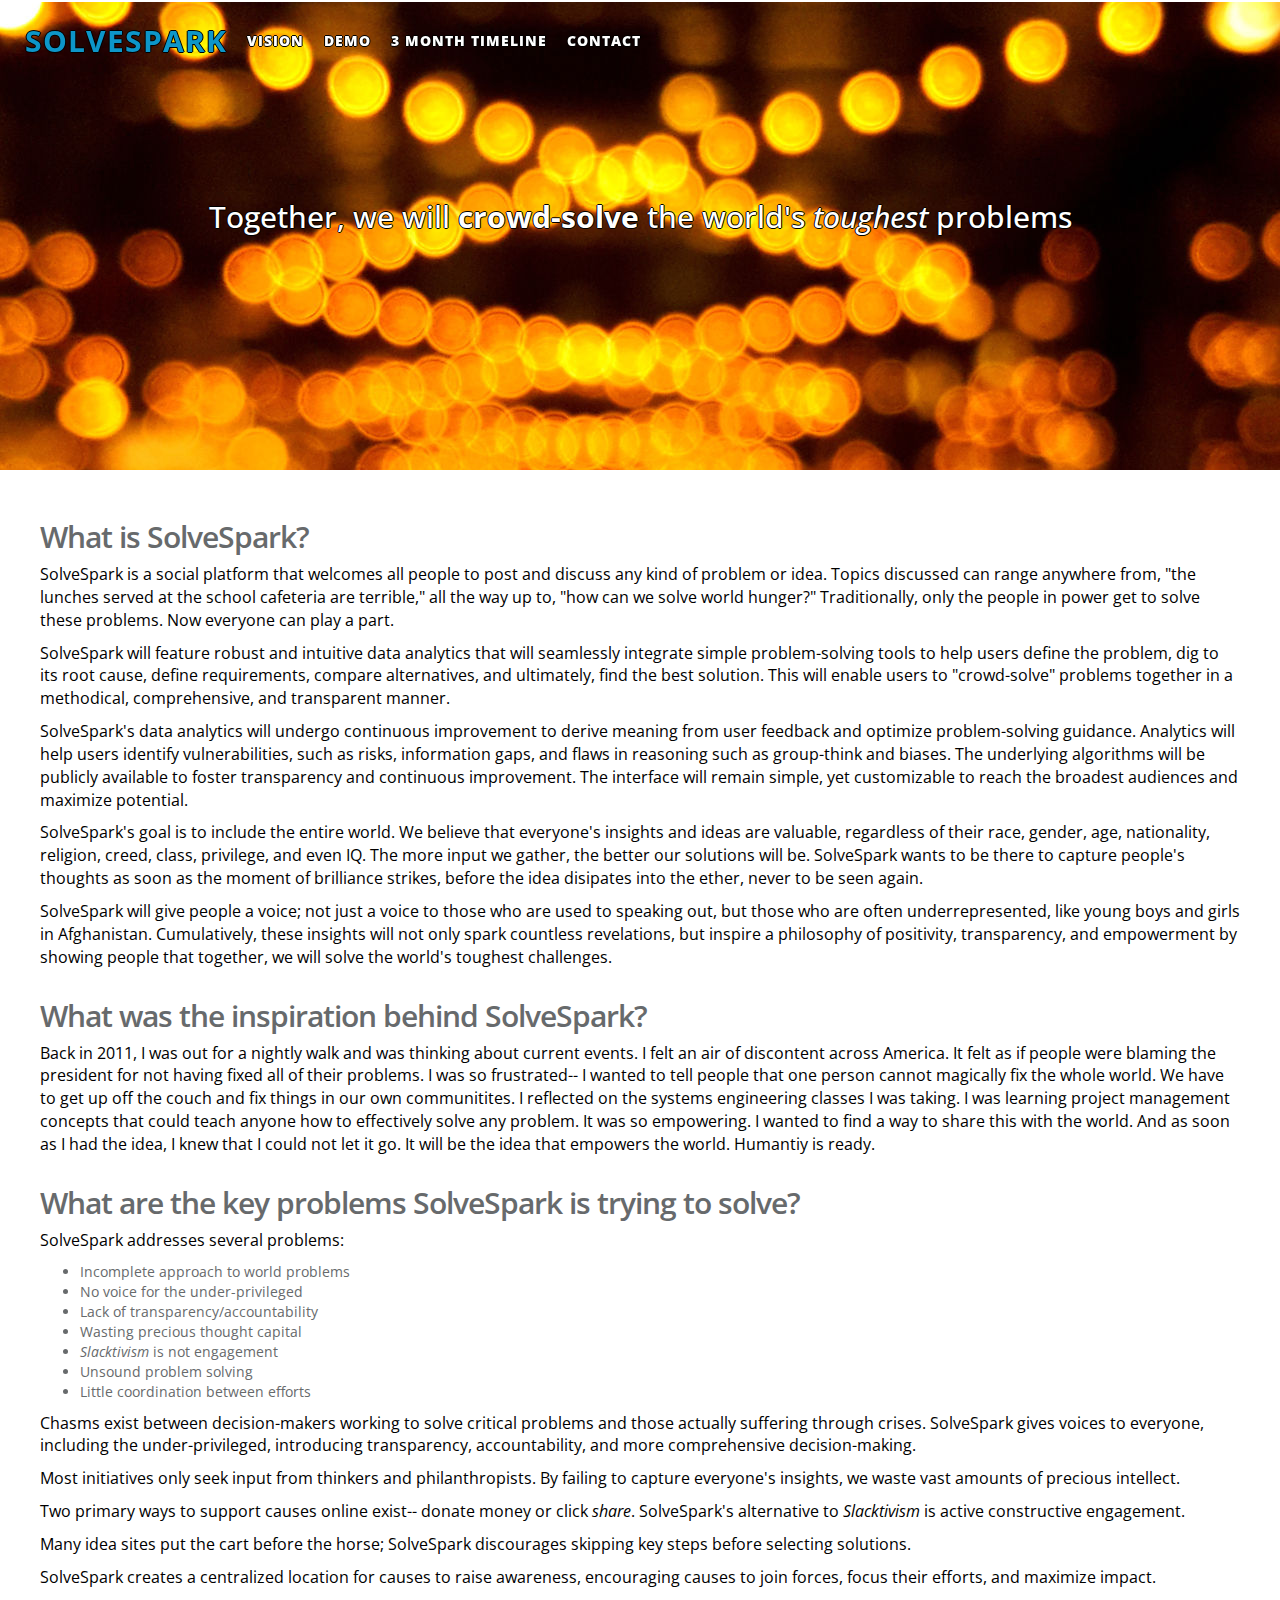
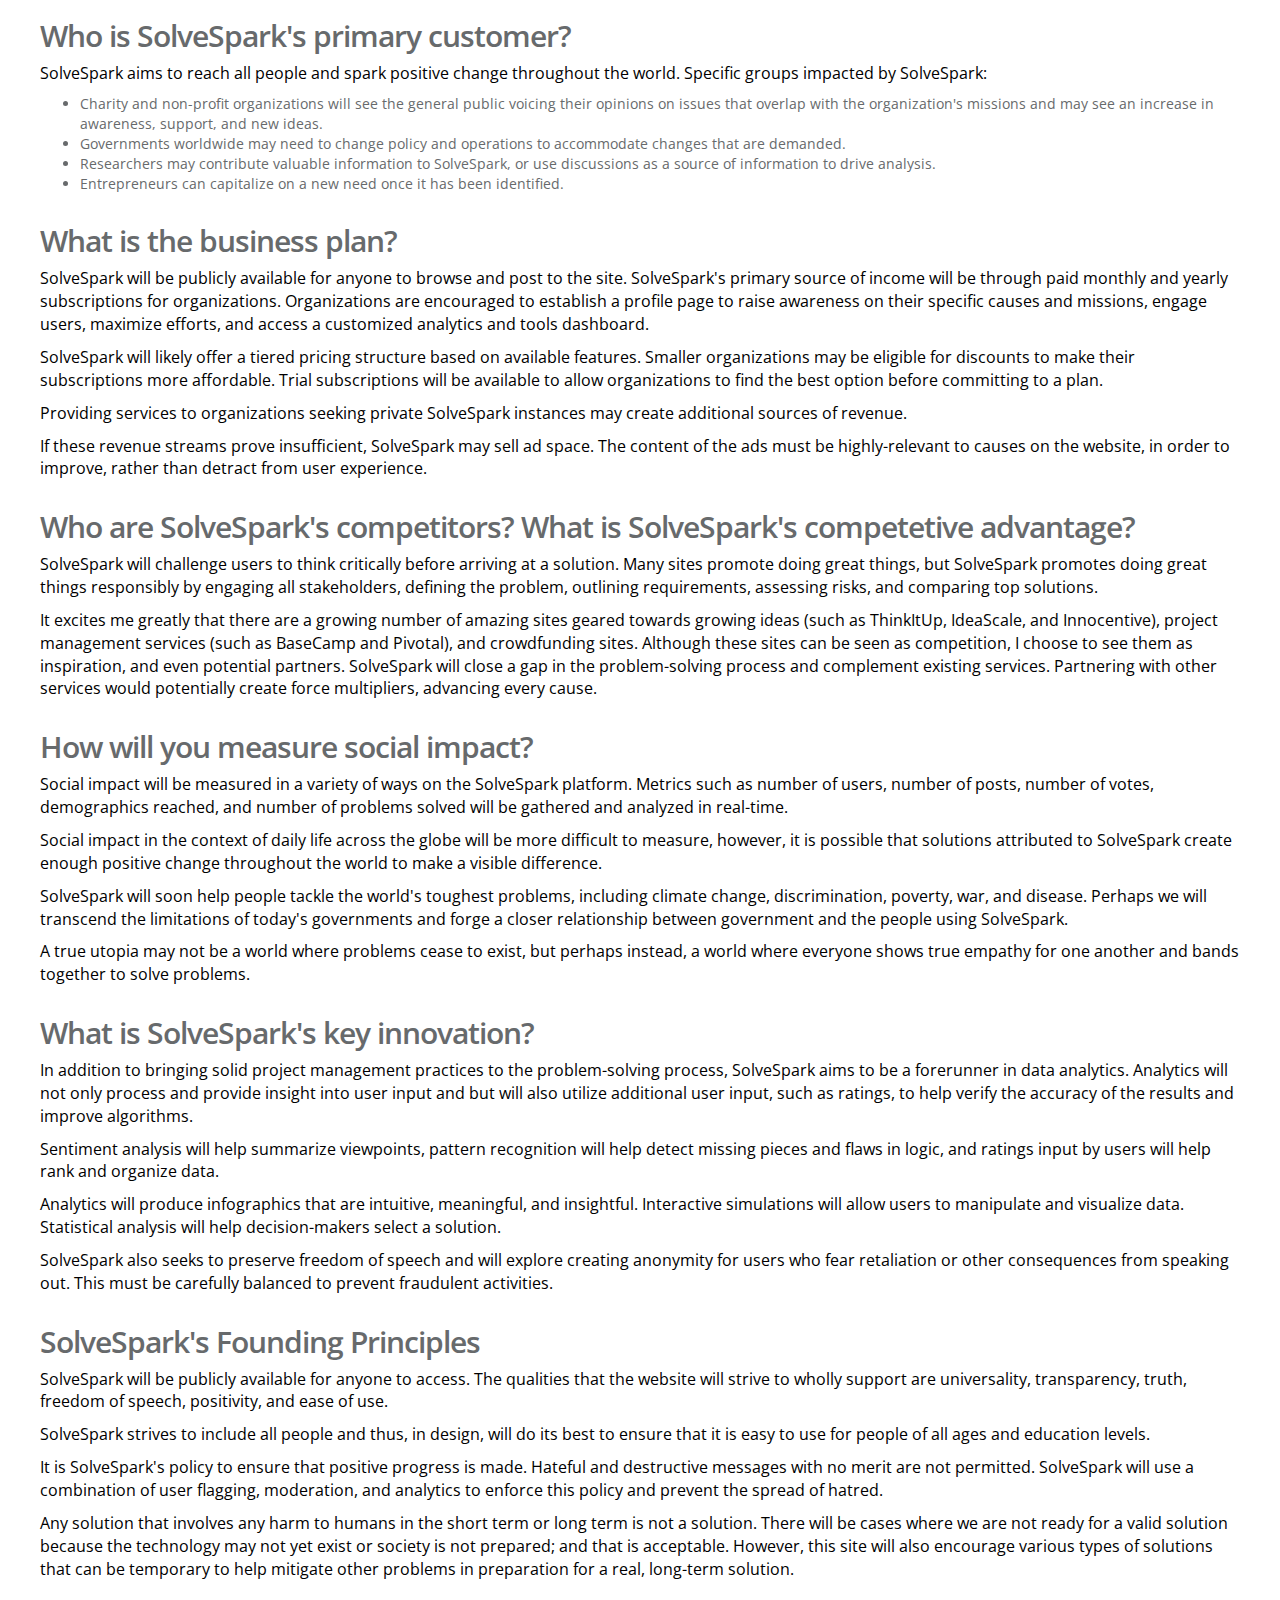
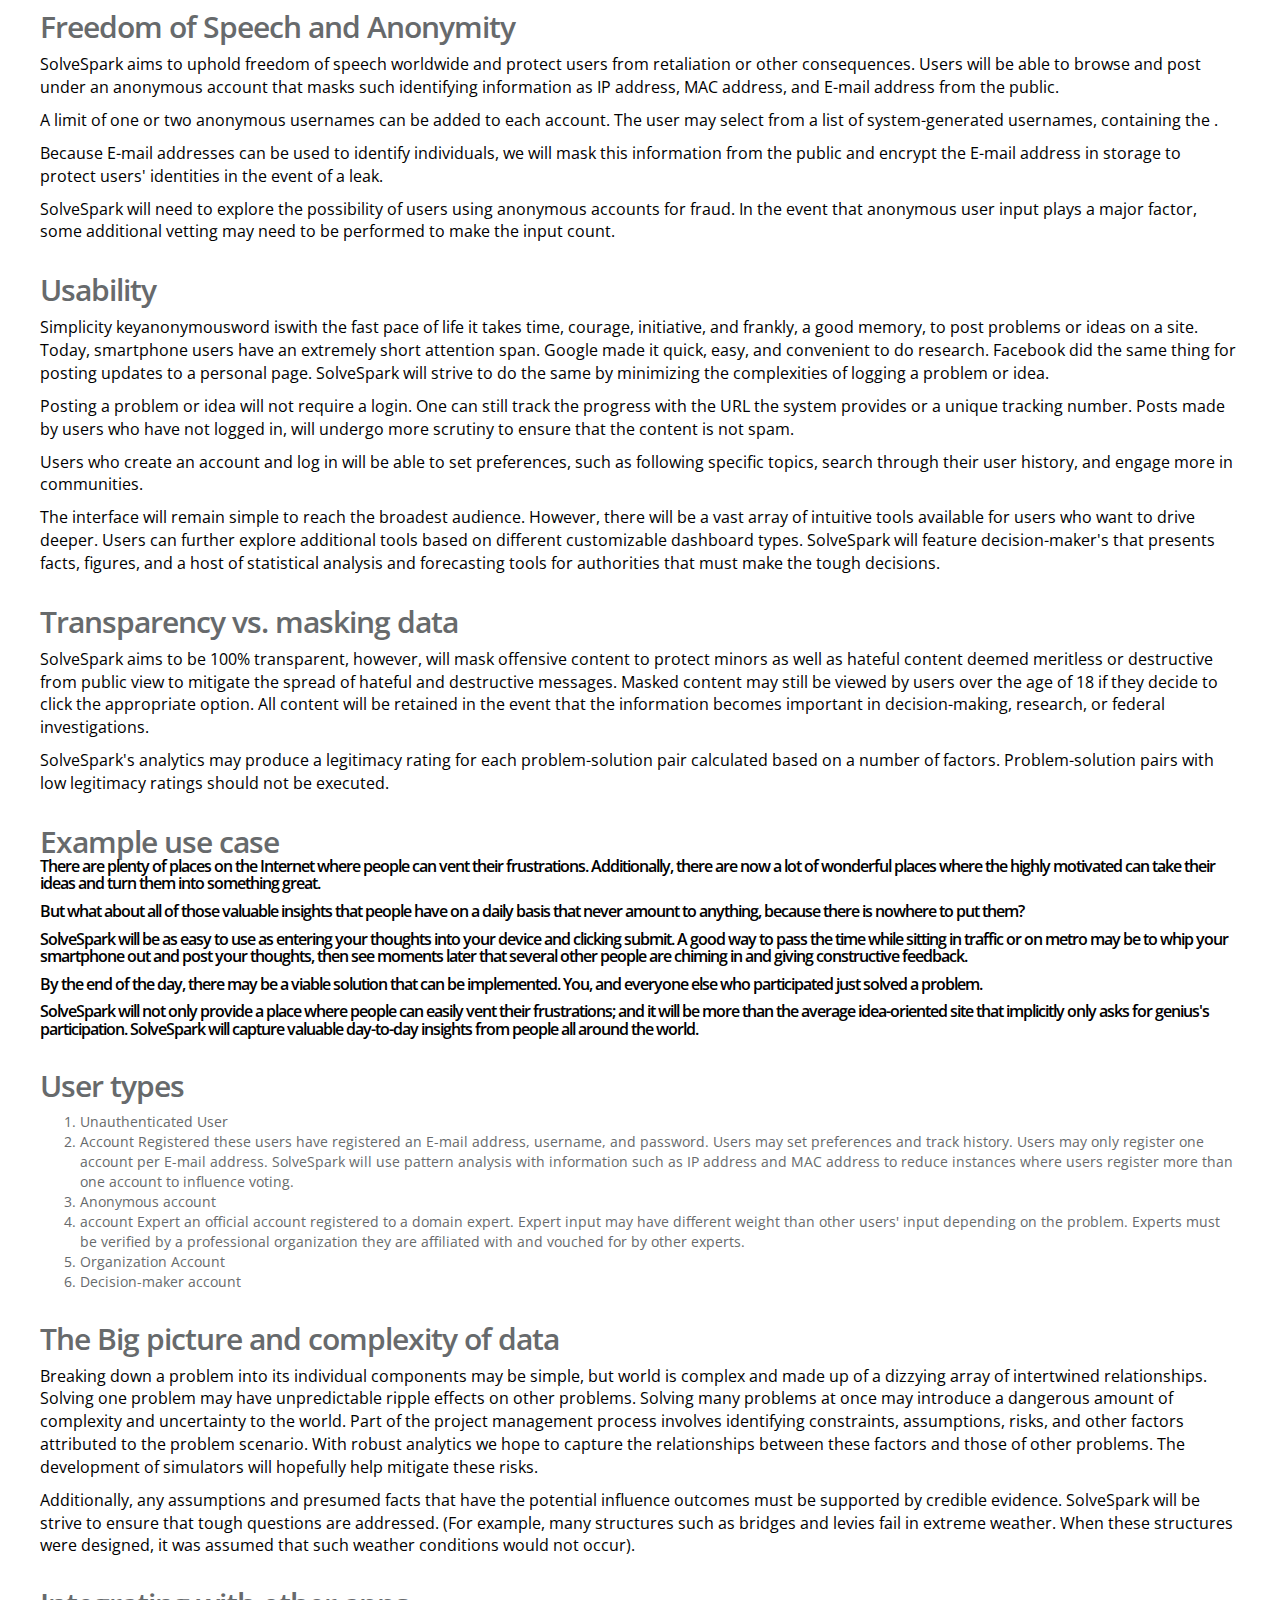
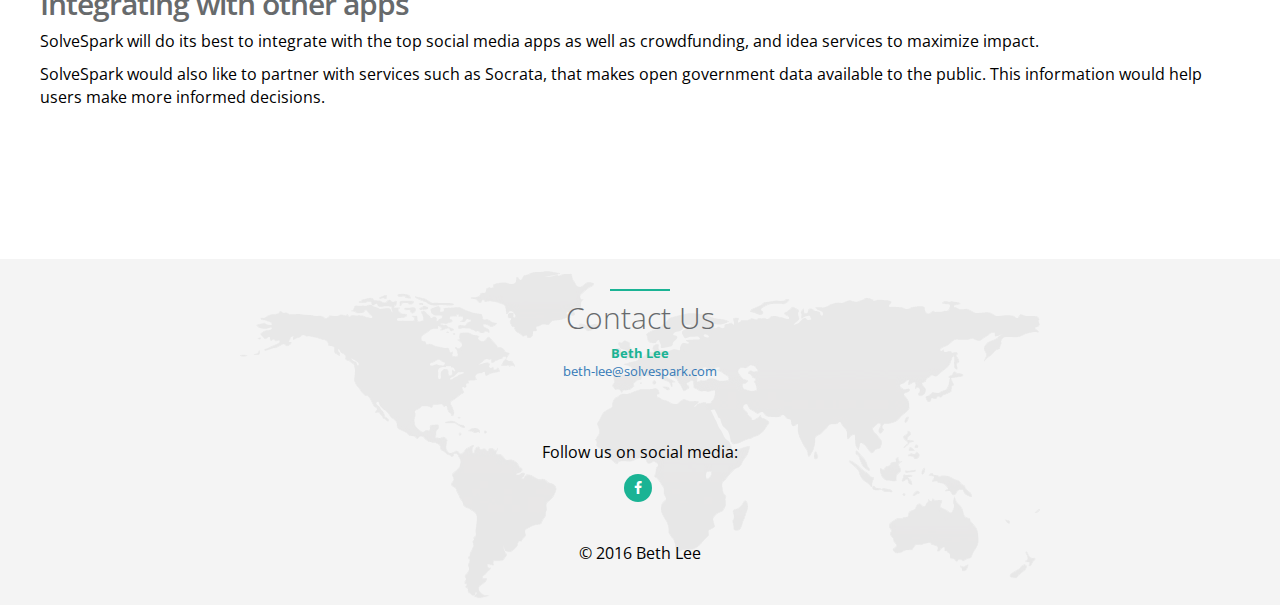
==== commit 370cf242: "debugging" ====
--- a/about.html
+++ b/about.html
@@ -254,7 +254,16 @@
 <h2>User types</h2>
 <p>
 <ol type="1">
-    <li><p><strong>Unauthenticated user</strong>     <li><p><strong>Registered account</strong hope to capture the relationships between these factors and those of other problems.  The development of simulators will hopefully help mitigate these risks.
+    <li>Unauthenticated User     <li>Account Registered these users have registered an E-mail address, username, and password.  Users may set preferences and track history.  Users may only register one account per E-mail address.  SolveSpark will use pattern analysis with information such as IP address and MAC address to reduce instances where users register more than one account to influence voting.</li>
+    <li>Anonymous account     <li>account Expert an official account registered to a domain expert.  Expert input may have different weight than other users' input depending on the problem.  Experts must be verified by a professional organization they are affiliated with and vouched for by other experts.</li>
+    <li>Organization Account     <li>Decision-maker account </ol>
+</p>
+</div>
+
+<div class="row">
+<h2>The Big picture and complexity of data</h2>
+<p>
+Breaking down a problem into its individual components may be simple, but world is complex and made up of a dizzying array of intertwined relationships.  Solving one problem may have unpredictable ripple effects on other problems.  Solving many problems at once may introduce a dangerous amount of complexity and uncertainty to the world.  Part of the project management process involves identifying constraints, assumptions, risks, and other factors attributed to the problem scenario.  With robust analytics we hope to capture the relationships between these factors and those of other problems.  The development of simulators will hopefully help mitigate these risks.
 </p>
 <p>
 Additionally, any assumptions and presumed facts that have the potential influence outcomes must be supported by credible evidence.  SolveSpark will be strive to ensure that tough questions are addressed.  (For example, many structures such as bridges and levies fail in extreme weather.  When these structures were designed, it was assumed that such weather conditions would not occur). 
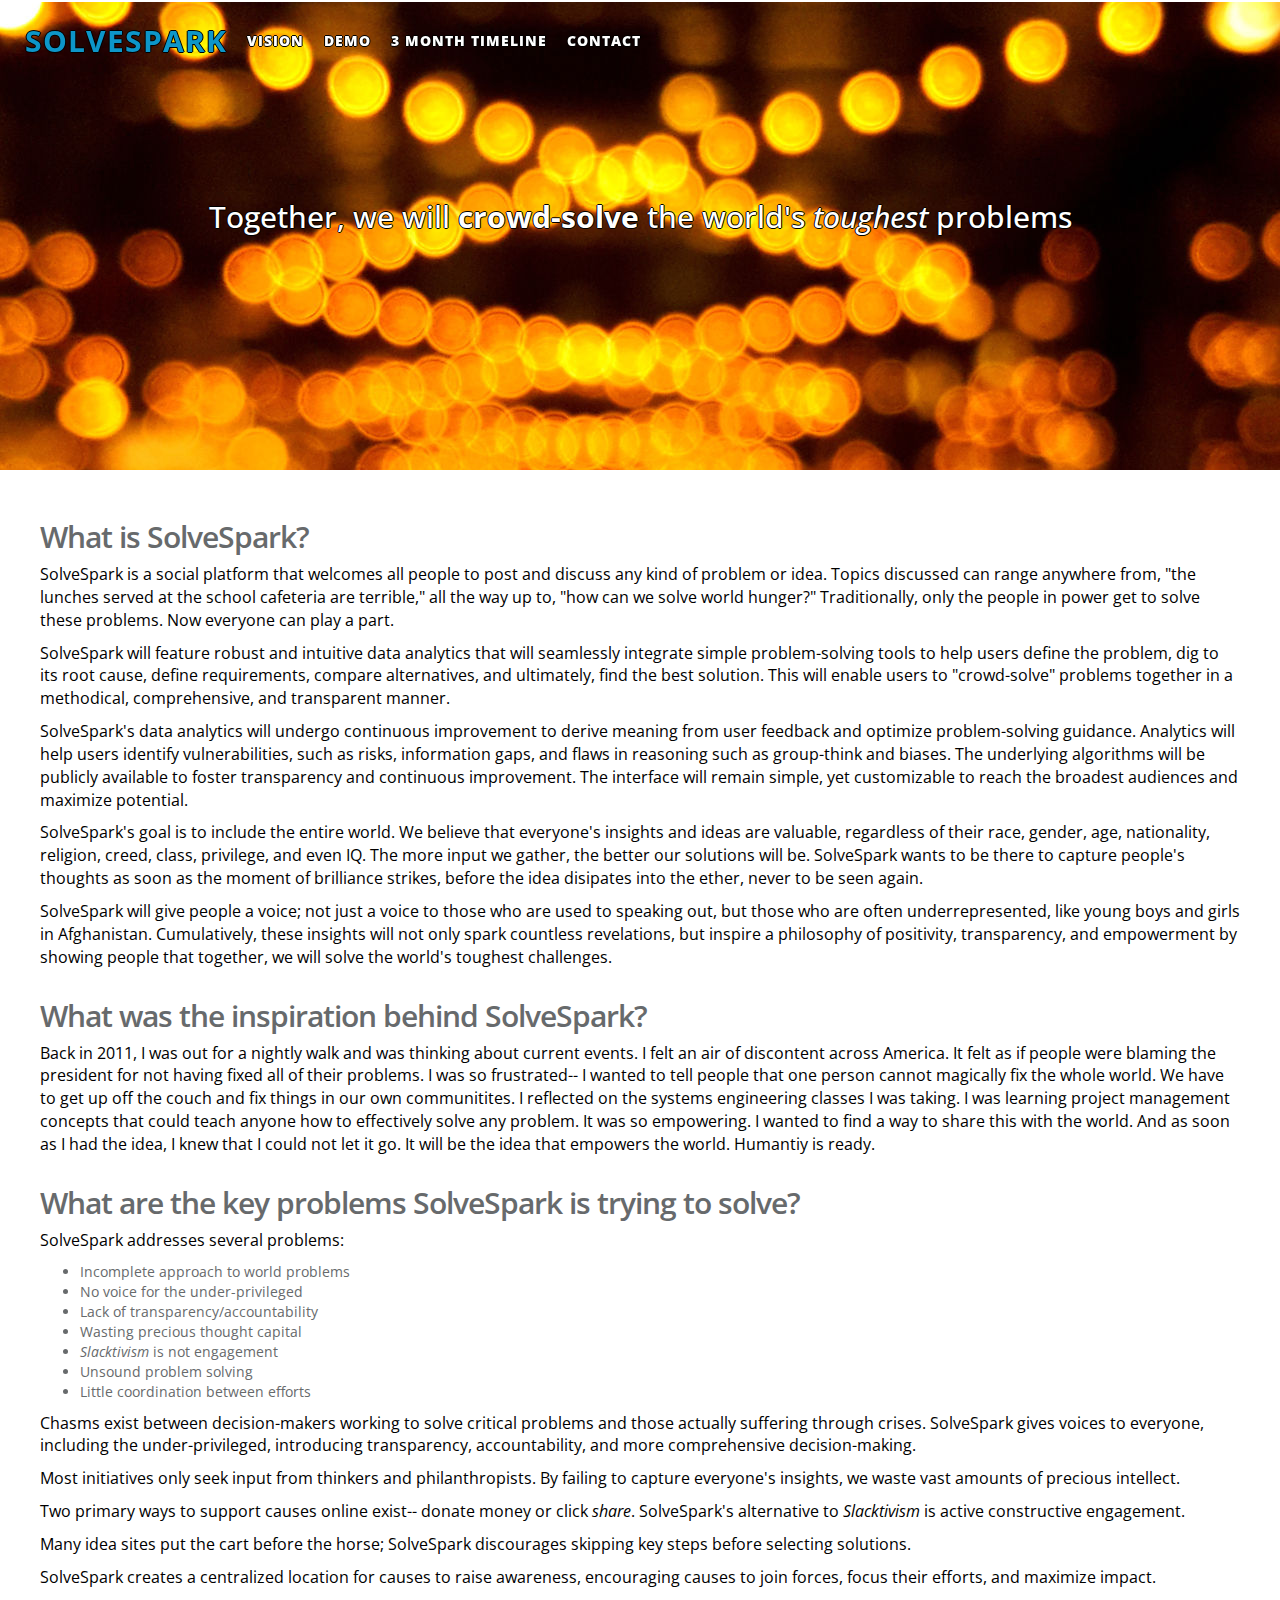
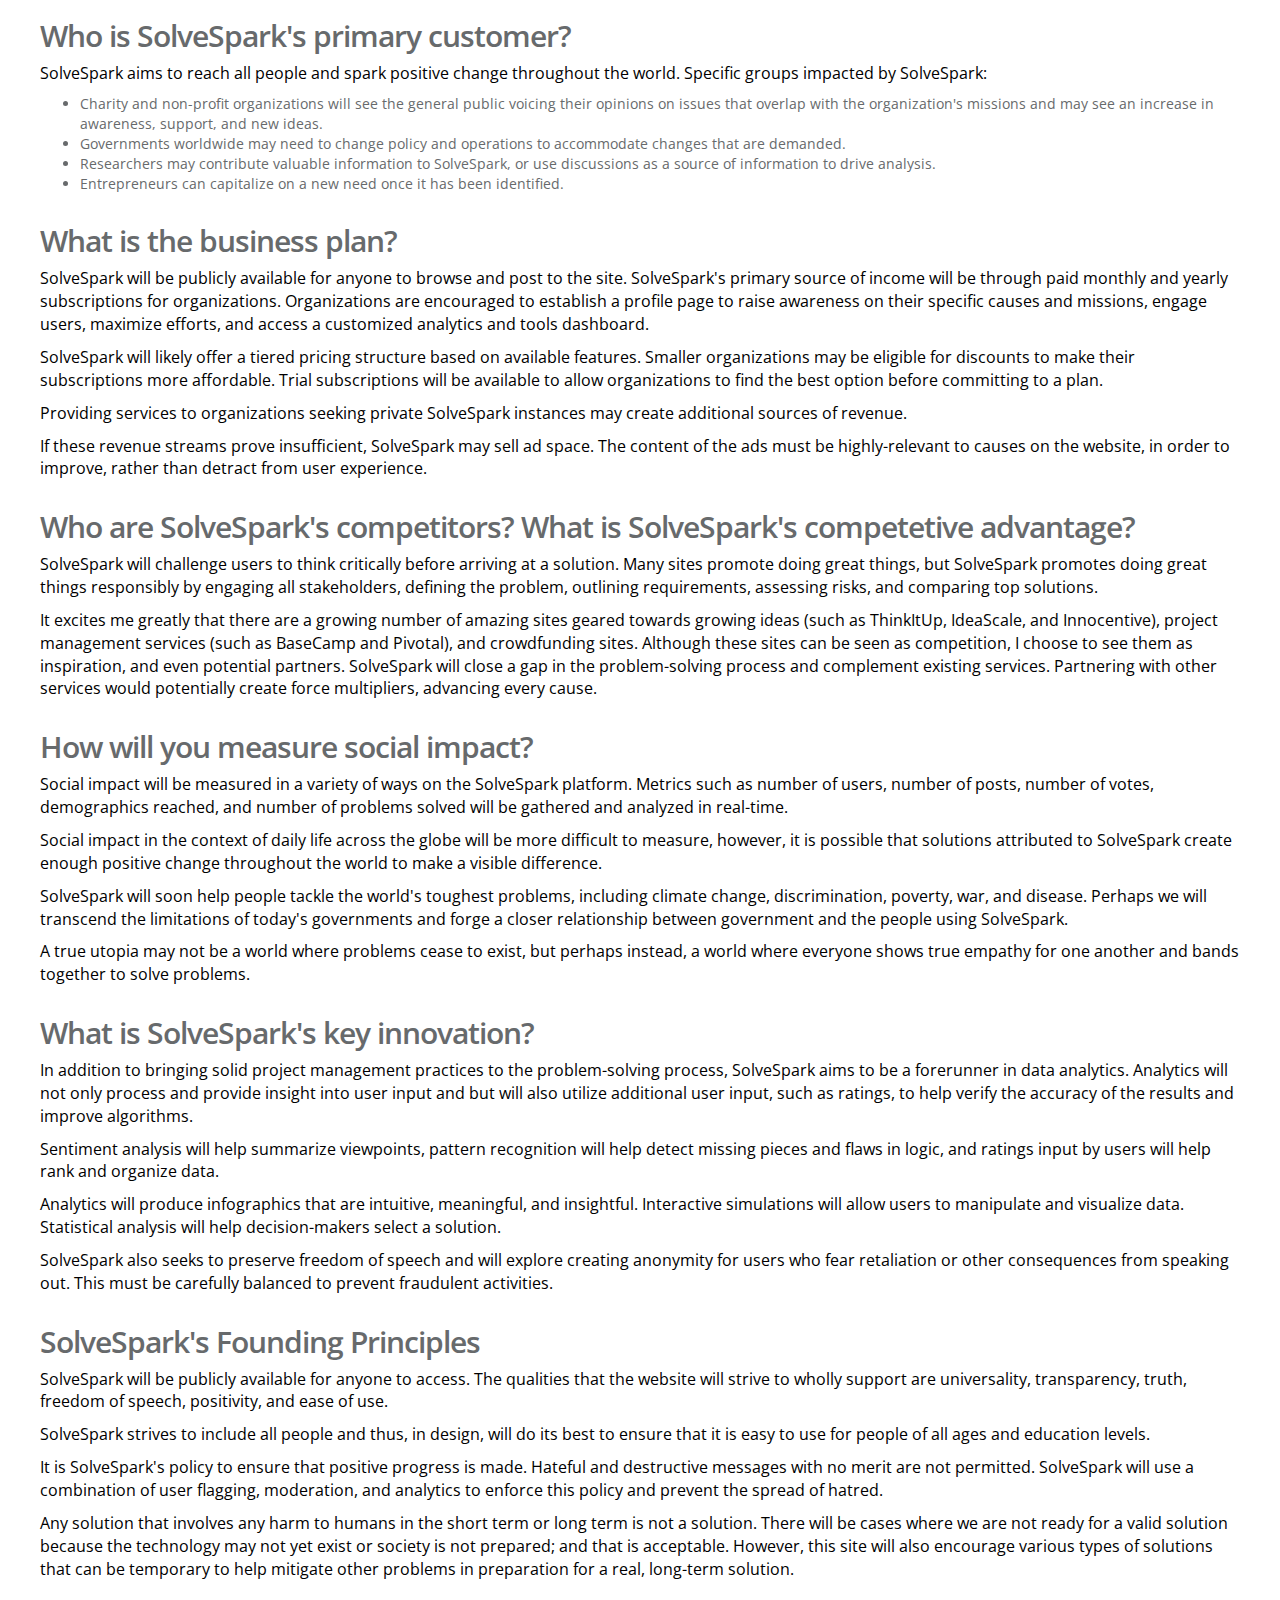
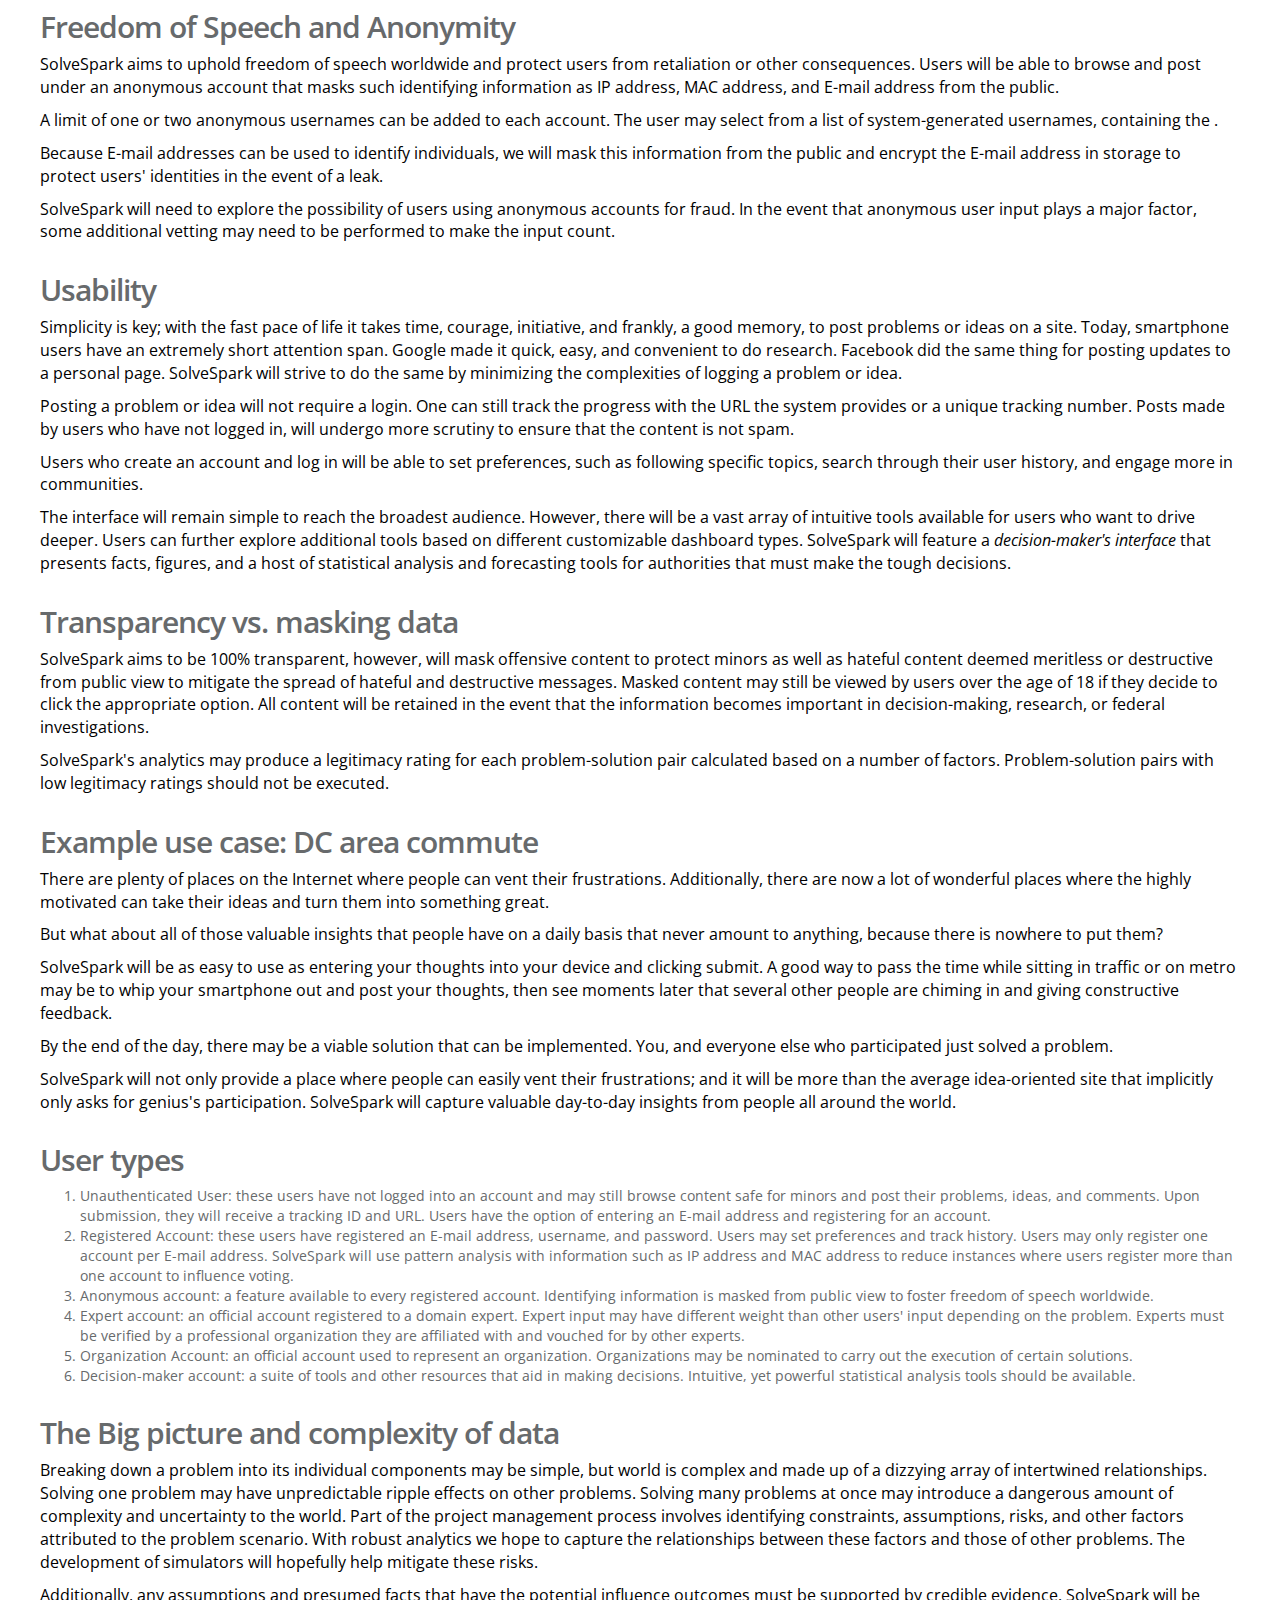
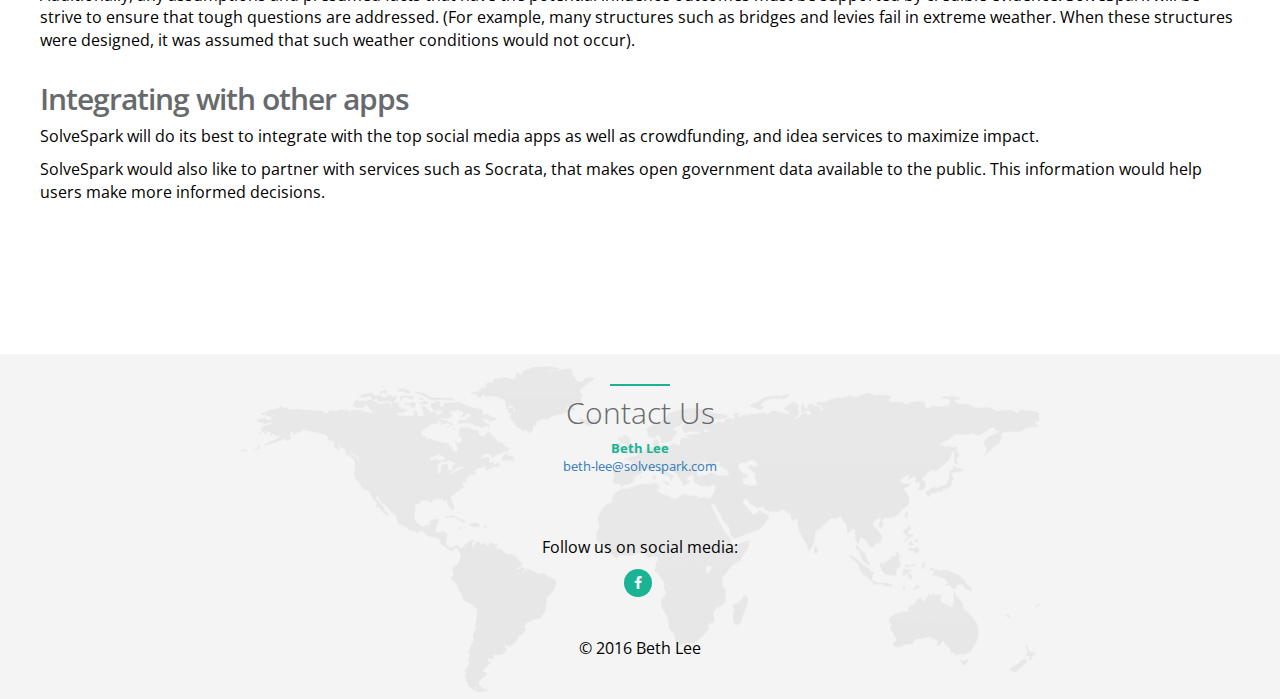
==== commit c835ebf5: "debugging" ====
--- a/about.html
+++ b/about.html
@@ -217,13 +217,13 @@
 <div class="row">
 <h2>Usability</h2>
 <p>
-Simplicity keyanonymousword iswith the fast pace of life it takes time, courage, initiative, and frankly, a good memory, to post problems or ideas on a site.  Today, smartphone users have an extremely short attention span.  Google made it quick, easy, and convenient to do research.  Facebook did the same thing for posting updates to a personal page.  SolveSpark will strive to do the same by minimizing the complexities of logging a problem or idea.  
+Simplicity is key; with the fast pace of life it takes time, courage, initiative, and frankly, a good memory, to post problems or ideas on a site.  Today, smartphone users have an extremely short attention span.  Google made it quick, easy, and convenient to do research.  Facebook did the same thing for posting updates to a personal page.  SolveSpark will strive to do the same by minimizing the complexities of logging a problem or idea.  
 </p><p>
 Posting a problem or idea will not require a login.  One can still track the progress with the URL the system provides or a unique tracking number.  Posts made by users who have not logged in, will undergo more scrutiny to ensure that the content is not spam.  
 </p><p>
 Users who create an account and log in will be able to set preferences, such as following specific topics, search through their user history, and engage more in communities.
 </p><p>
-    The interface will remain simple to reach the broadest audience.  However, there will be a vast array of intuitive tools available for users who want to drive deeper.  Users can further explore additional tools based on different customizable dashboard types.  SolveSpark will feature decision-maker's  that presents facts, figures, and a host of statistical analysis and forecasting tools for authorities that must make the tough decisions.
+The interface will remain simple to reach the broadest audience.  However, there will be a vast array of intuitive tools available for users who want to drive deeper.  Users can further explore additional tools based on different customizable dashboard types.  SolveSpark will feature a <i>decision-maker's interface</i> that presents facts, figures, and a host of statistical analysis and forecasting tools for authorities that must make the tough decisions.
 </p>
 </div>
 
@@ -237,7 +237,8 @@
 </div>
 
 <div class="row">
-<h2>Example use case <p>
+<h2>Example use case: DC area commute</h2>
+<p>
 There are plenty of places on the Internet where people can vent their frustrations.  Additionally, there are now a lot of wonderful places where the highly motivated can take their ideas and turn them into something great.
 </p><p>
 But what about all of those valuable insights that people have on a daily basis that never amount to anything, because there is nowhere to put them?
@@ -254,9 +255,13 @@
 <h2>User types</h2>
 <p>
 <ol type="1">
-    <li>Unauthenticated User     <li>Account Registered these users have registered an E-mail address, username, and password.  Users may set preferences and track history.  Users may only register one account per E-mail address.  SolveSpark will use pattern analysis with information such as IP address and MAC address to reduce instances where users register more than one account to influence voting.</li>
-    <li>Anonymous account     <li>account Expert an official account registered to a domain expert.  Expert input may have different weight than other users' input depending on the problem.  Experts must be verified by a professional organization they are affiliated with and vouched for by other experts.</li>
-    <li>Organization Account     <li>Decision-maker account </ol>
+    <li>Unauthenticated User:  these users have not logged into an account and may still browse content safe for minors and post their problems, ideas, and comments.  Upon submission, they will receive a tracking ID and URL.  Users have the option of entering an E-mail address and registering for an account.</li>
+    <li>Registered Account: these users have registered an E-mail address, username, and password.  Users may set preferences and track history.  Users may only register one account per E-mail address.  SolveSpark will use pattern analysis with information such as IP address and MAC address to reduce instances where users register more than one account to influence voting.</li>
+    <li>Anonymous account: a feature available to every registered account. Identifying information is masked from public view to foster freedom of speech worldwide.</li>
+    <li>Expert account: an official account registered to a domain expert.  Expert input may have different weight than other users' input depending on the problem.  Experts must be verified by a professional organization they are affiliated with and vouched for by other experts.</li>
+    <li>Organization Account: an official account used to represent an organization.  Organizations may be nominated to carry out the execution of certain solutions.</li>
+    <li>Decision-maker account: a suite of tools and other resources that aid in making decisions.  Intuitive, yet powerful statistical analysis tools should be available.</li>
+</ol>
 </p>
 </div>
 
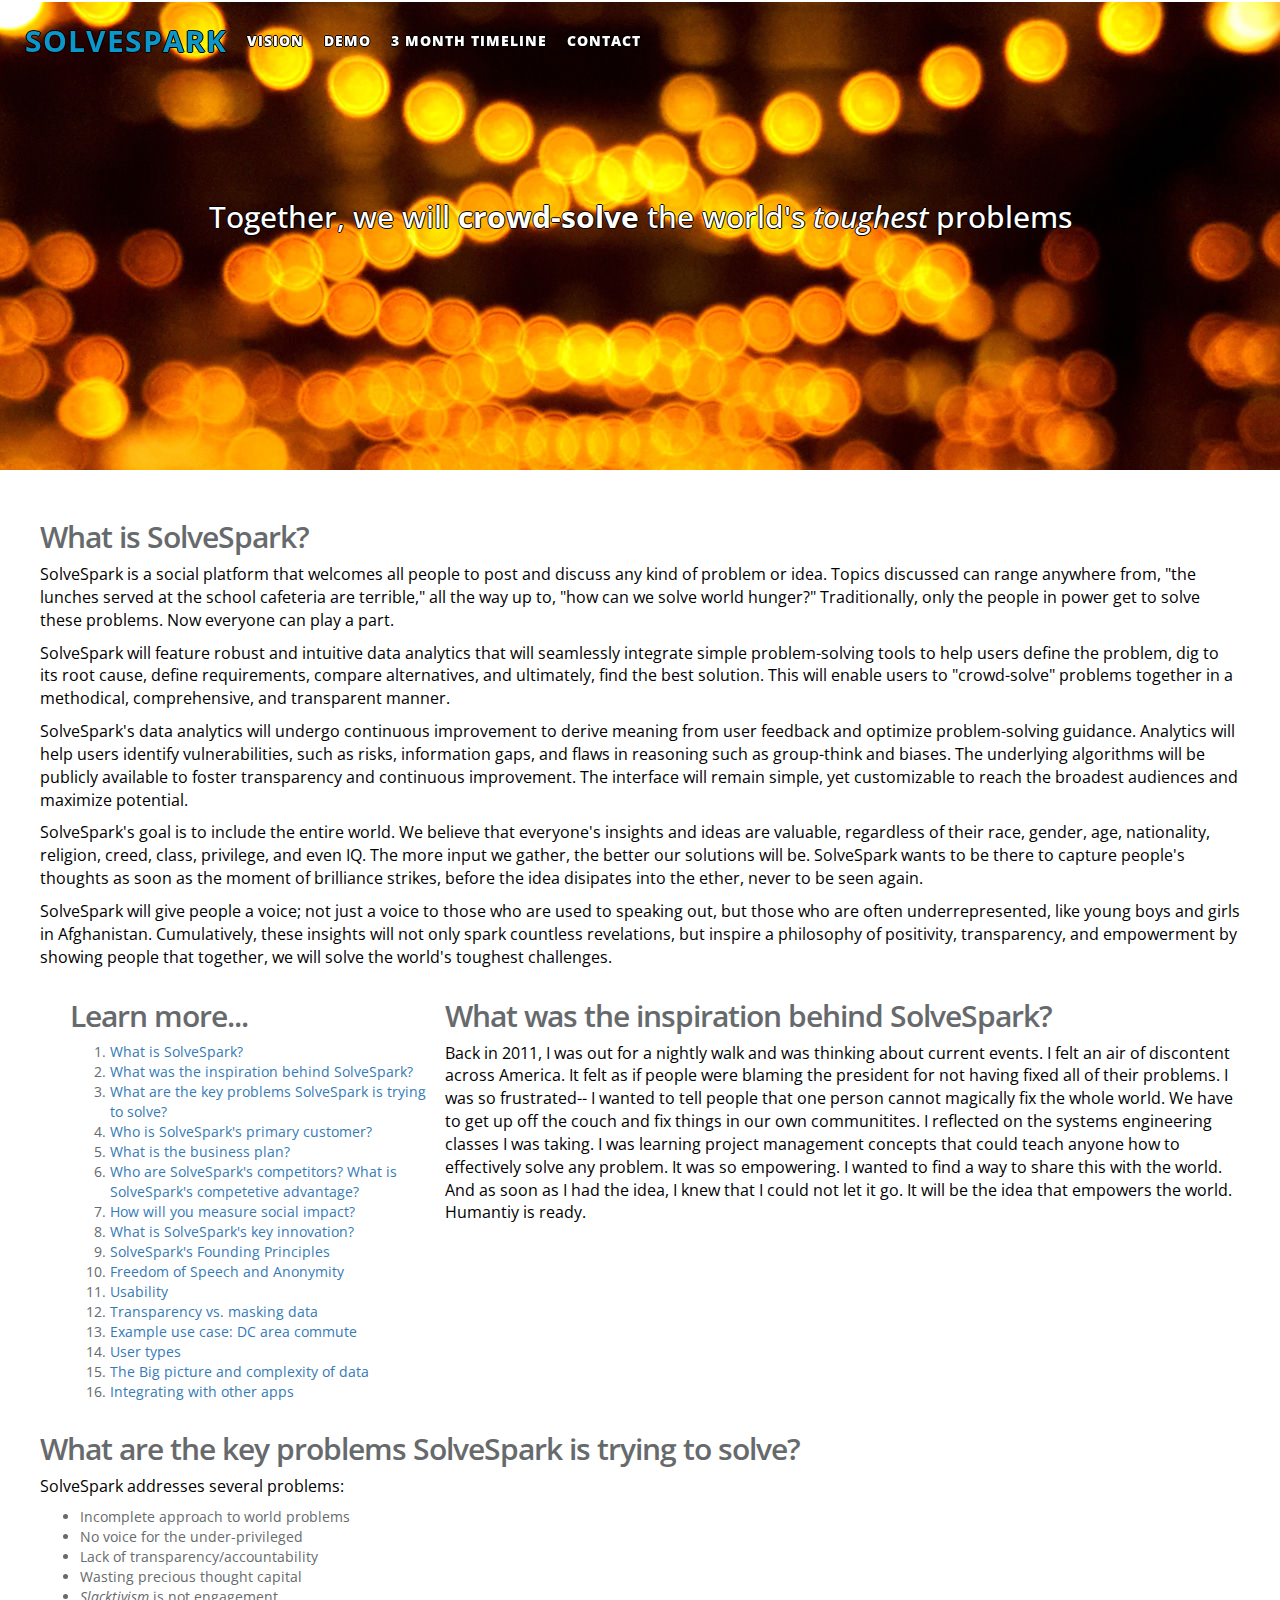
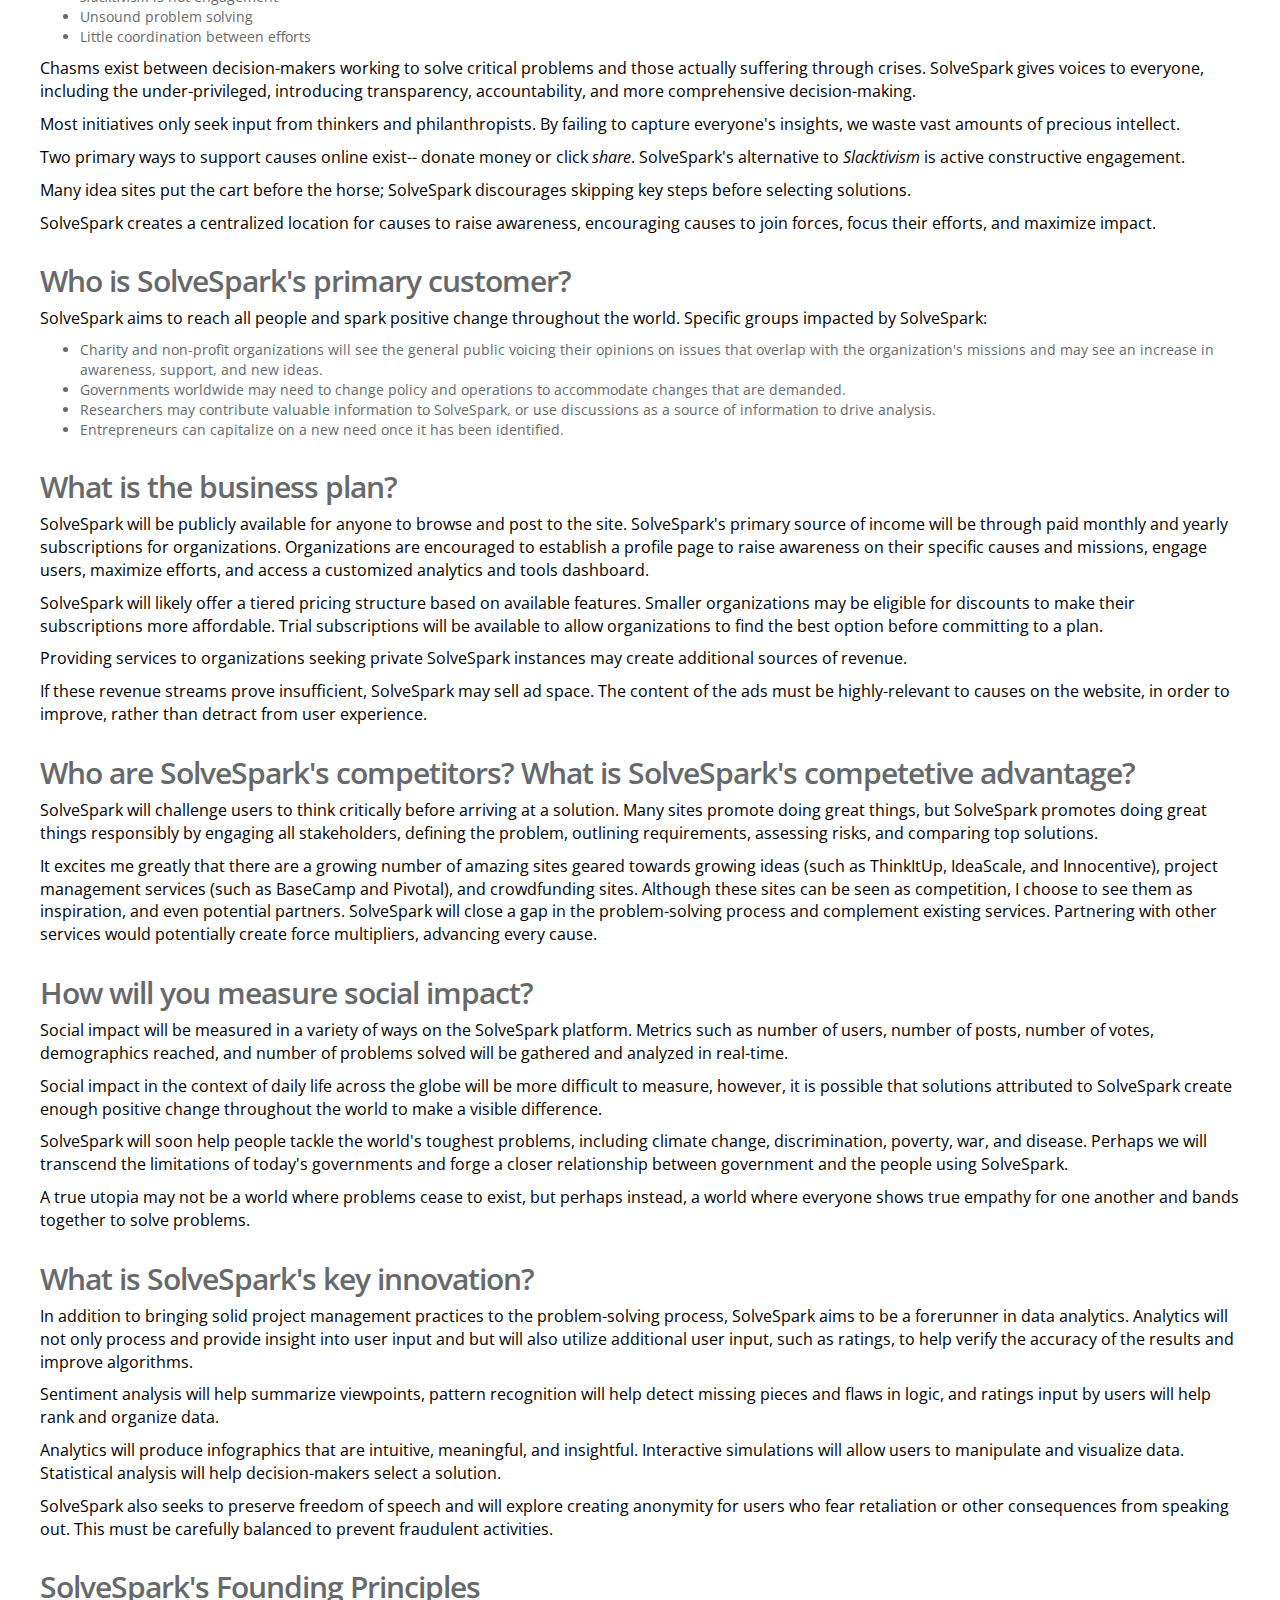
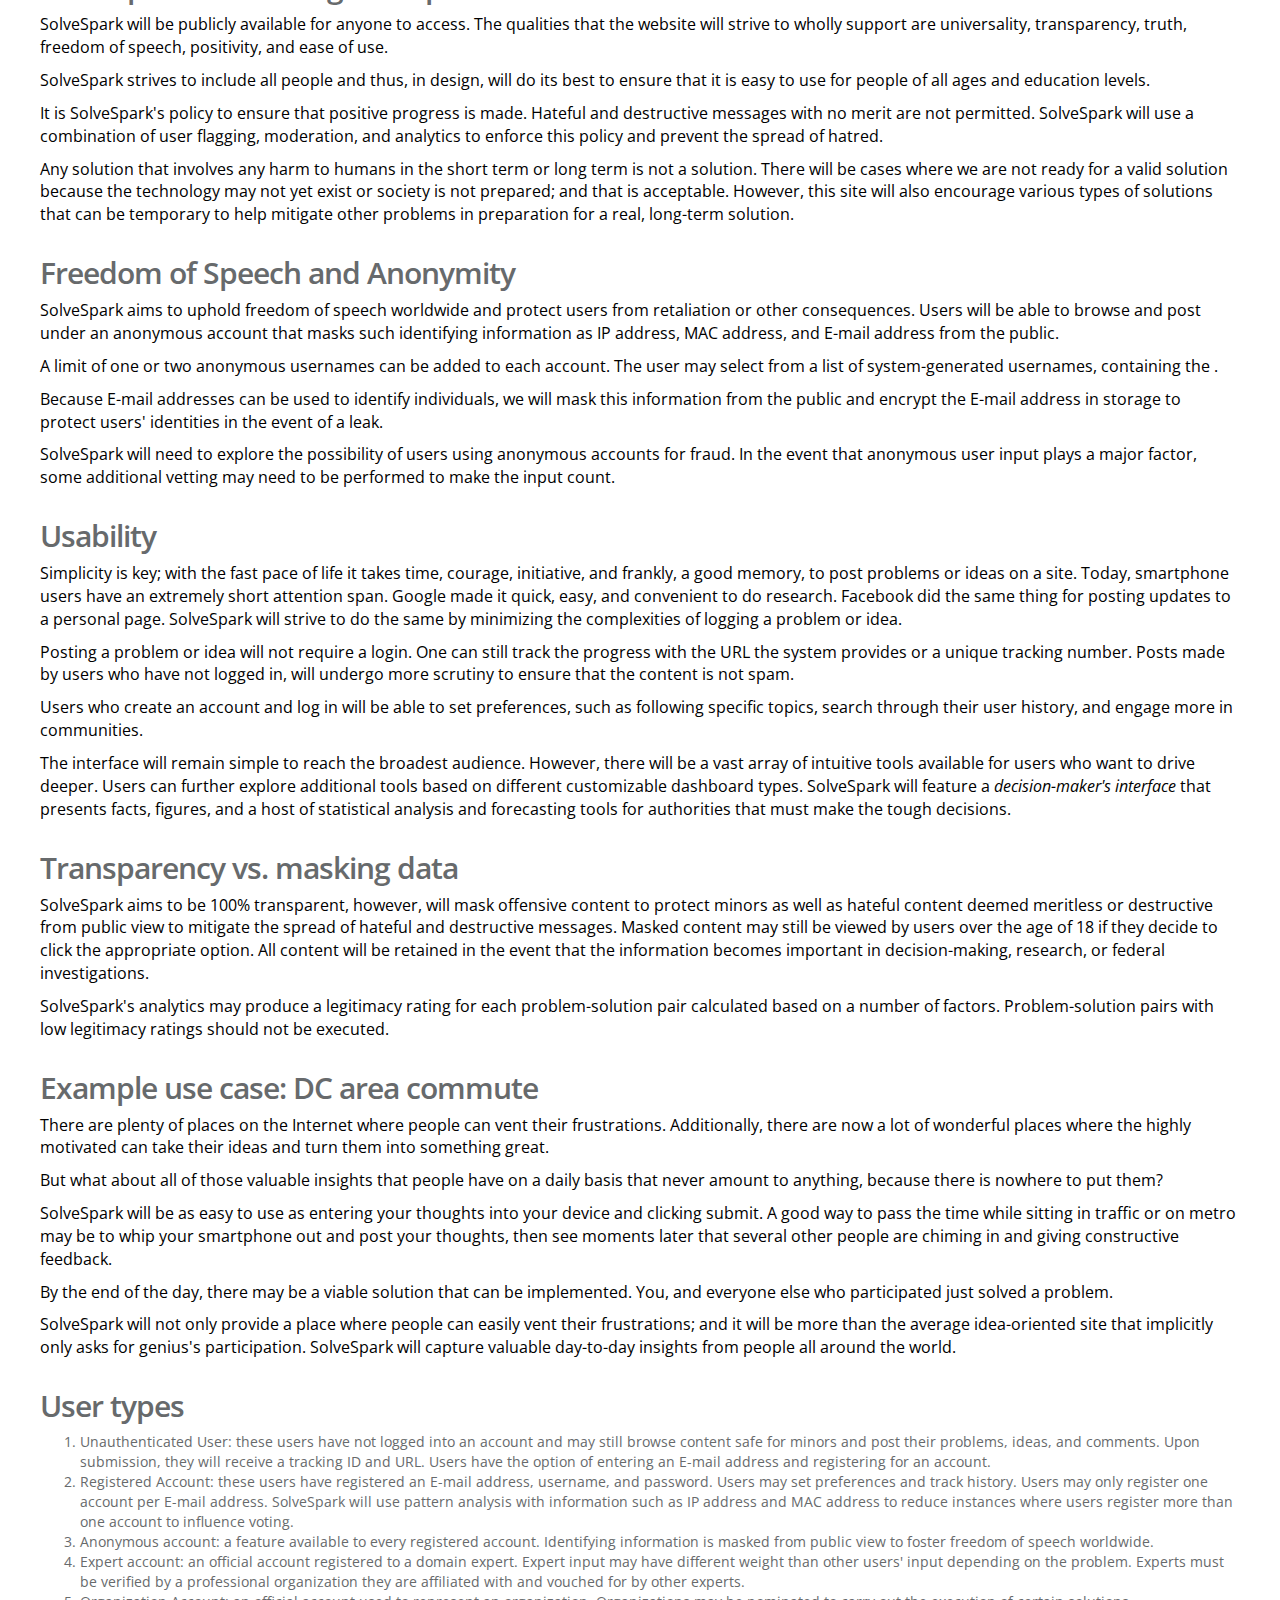
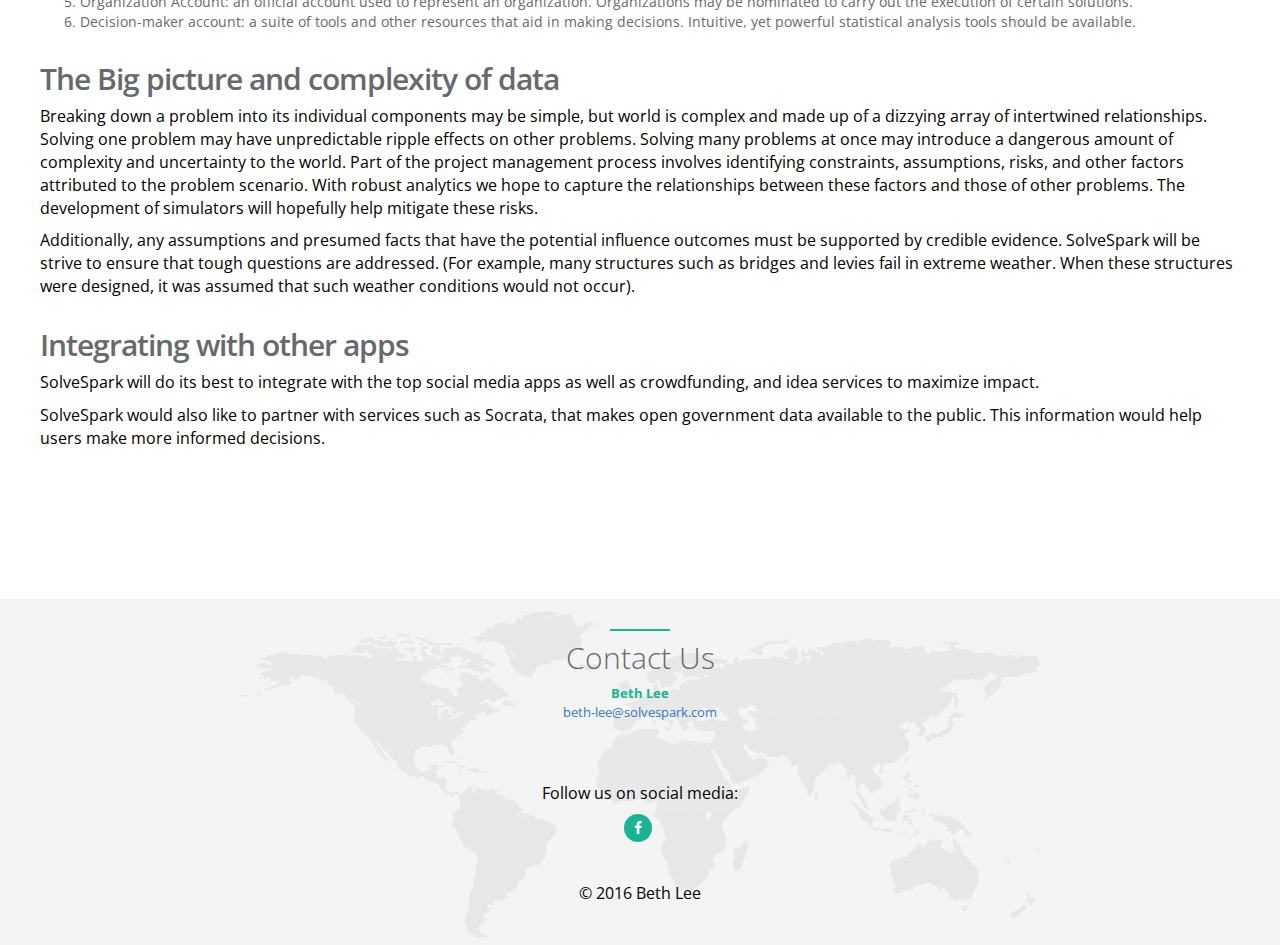
==== commit 8f2a24b8: "added table of contents" ====
--- a/about.html
+++ b/about.html
@@ -43,9 +43,9 @@
            <div class="navbar-header">
             <div class="navbar-collapse collapse" id="navbar-main">
               <ul class="nav navbar-nav">
-                <li><a class="page-scroll" href="http://solvespark.com" style="color:#0d96c9;font:arial;font-weight:bold;font-size:30px;">SOLVESPARK</a></li>
-                <li><a class="page-scroll" href="http://solvespark.com/about.html">Vision</a></li>
-                <li><a class="page-scroll" href="http://solvespark.com/demo.html">Demo</a></li>
+                <li><a href="http://solvespark.com" style="color:#0d96c9;font:arial;font-weight:bold;font-size:30px;">SOLVESPARK</a></li>
+                <li><a href="http://solvespark.com/about.html">Vision</a></li>
+                <li><a href="http://solvespark.com/demo.html">Demo</a></li>
                 <li><a class="page-scroll" href="http://solvespark.com/#timeline">3 Month Timeline</a></li>
                 <li><a class="page-scroll" href="http://solvespark.com/#contact">Contact</a></li>
               </ul>
@@ -75,26 +75,63 @@
 
 <section id="page-top" class="container services">
     <div class="row">
-        <div class="col-lg-12 text-center">
+
+
+
+    <div class="row" id="whatis">
+<h2>What is SolveSpark?</h2>
+<p>
+SolveSpark is a social platform that welcomes all people to post and discuss any kind of problem or idea. Topics discussed can range anywhere from, "the lunches served at the school cafeteria are terrible," all the way up to, "how can we solve world hunger?"  Traditionally, only the people in power get to solve these problems.  Now everyone can play a part.
+</p><p>
+SolveSpark will feature robust and intuitive data analytics that will seamlessly integrate simple problem-solving tools to help users define the problem, dig to its root cause, define requirements, compare alternatives, and ultimately, find the best solution. This will enable users to "crowd-solve" problems together in a methodical, comprehensive, and transparent manner.
+</p><p>
+SolveSpark's data analytics will undergo continuous improvement to derive meaning from user feedback and optimize problem-solving guidance. Analytics will help users identify vulnerabilities, such as risks, information gaps, and flaws in reasoning such as group-think and biases. The underlying algorithms will be publicly available to foster transparency and continuous improvement. The interface will remain simple, yet customizable to reach the broadest audiences and maximize potential.
+</p><p>
+SolveSpark's goal is to include the entire world.  We believe that everyone's insights and ideas are valuable, regardless of their race, gender, age, nationality, religion, creed, class, privilege, and even IQ.  The more input we gather, the better our solutions will be.  SolveSpark wants to be there to capture people's thoughts as soon as the moment of brilliance strikes, before the idea disipates into the ether, never to be seen again.
+</p><p>
+SolveSpark will give people a voice; not just a voice to those who are used to speaking out, but those who are often underrepresented, like young boys and girls in Afghanistan. Cumulatively, these insights will not only spark countless revelations, but inspire a philosophy of positivity, transparency, and empowerment by showing people that together, we will solve the world's toughest challenges.
+</p>
+</div>
+        <div class="col-lg-4 text-left">
 <!--            <br><br><br><br> -->
-</div>
-
-<div class="row">
-<h2>What is SolveSpark?</h2>
-<p>
-SolveSpark is a social platform that welcomes all people to post and discuss any kind of problem or idea. Topics discussed can range anywhere from, "the lunches served at the school cafeteria are terrible," all the way up to, "how can we solve world hunger?"  Traditionally, only the people in power get to solve these problems.  Now everyone can play a part.
-</p><p>
-SolveSpark will feature robust and intuitive data analytics that will seamlessly integrate simple problem-solving tools to help users define the problem, dig to its root cause, define requirements, compare alternatives, and ultimately, find the best solution. This will enable users to "crowd-solve" problems together in a methodical, comprehensive, and transparent manner.
-</p><p>
-SolveSpark's data analytics will undergo continuous improvement to derive meaning from user feedback and optimize problem-solving guidance. Analytics will help users identify vulnerabilities, such as risks, information gaps, and flaws in reasoning such as group-think and biases. The underlying algorithms will be publicly available to foster transparency and continuous improvement. The interface will remain simple, yet customizable to reach the broadest audiences and maximize potential.
-</p><p>
-SolveSpark's goal is to include the entire world.  We believe that everyone's insights and ideas are valuable, regardless of their race, gender, age, nationality, religion, creed, class, privilege, and even IQ.  The more input we gather, the better our solutions will be.  SolveSpark wants to be there to capture people's thoughts as soon as the moment of brilliance strikes, before the idea disipates into the ether, never to be seen again.
-</p><p>
-SolveSpark will give people a voice; not just a voice to those who are used to speaking out, but those who are often underrepresented, like young boys and girls in Afghanistan. Cumulatively, these insights will not only spark countless revelations, but inspire a philosophy of positivity, transparency, and empowerment by showing people that together, we will solve the world's toughest challenges.
-</p>
-</div>
-
-<div class="row">
+<h2>Learn more...</h2>
+<ol type="1">
+<li><a class="page-scroll" href="#whatis">What is SolveSpark?</a></li>
+<li><a class="page-scroll" href="#inspiration">What was the inspiration behind SolveSpark?</a></li>
+<li><a class="page-scroll" href="#keyproblems">What are the key problems SolveSpark is trying to solve?</a></li>
+<li><a class="page-scroll" href="#customer">Who is SolveSpark's primary customer?</a></li>
+<li><a class="page-scroll" href="#businessplan">What is the business plan?</a></li>
+<li><a class="page-scroll" href="#competition">Who are SolveSpark's competitors?  What is SolveSpark's competetive advantage?</a></li>
+<li><a class="page-scroll" href="#socialinpact">How will you measure social impact?</a></li>
+<li><a class="page-scroll" href="#id=innovation">What is SolveSpark's key innovation?</a></li>
+<li><a class="page-scroll" href="#principles">SolveSpark's Founding Principles</a></li>
+<li><a class="page-scroll" href="#id=freespeech">Freedom of Speech and Anonymity</a></li>
+<li><a class="page-scroll" href="#usability">Usability</a></li>
+<li><a class="page-scroll" href="#transparency">Transparency vs. masking data</a></li>
+<li><a class="page-scroll" href="#usecase">Example use case:  DC area commute</a></li>
+<li><a class="page-scroll" href="#usertypes">User types</a></li>
+<li><a class="page-scroll" href="#bigpicture">The Big picture and complexity of data</a></li>
+<li><a class="page-scroll" href="#integration">Integrating with other apps</a></li>
+</ol>
+</div>
+
+<!--<div class="row" id="vision">
+<h2>Vision/Where this fits into the world</h2>
+<p>
+ Think of 
+
+ stakeholders ...if every stakeholder shared a perspective like HONY
+intimacy
+ Humans of New York meets
+
+ Quora
+ Reddit
+
+ the step before crowdfunding
+</p>
+</div>-->
+
+<div class="row" id="inspiration">
 <h2>What was the inspiration behind SolveSpark?</h2>
 <p>
   Back in 2011, I was out for a nightly walk and was thinking about current events.  I felt an air of discontent across America. It felt as if people were blaming the president for not having fixed all of their problems.  I was so frustrated-- I wanted to tell people that one person cannot magically fix the whole world.  We have to get up off the couch and fix things in our own communitites.  I reflected on the systems engineering classes I was taking.  I was learning project management concepts that could teach anyone how to effectively solve any problem.  It was so empowering.  I wanted to find a way to share this with the world.  And as soon as I had the idea, I knew that I could not let it go.  It will be the idea that empowers the world.  Humantiy is ready.
@@ -102,7 +139,7 @@
 </div>
 
 
-<div class="row">
+<div class="row" id="keyproblems">
 <h2>What are the key problems SolveSpark is trying to solve?</h2>
 <p>
     SolveSpark addresses several problems:
@@ -128,7 +165,7 @@
 </p>
 </div>
 
-<div class="row">
+<div class="row" id="customer">
 <h2>Who is SolveSpark's primary customer?</h2>
 <p>
     SolveSpark aims to reach all people and spark positive change throughout the world. Specific groups impacted by SolveSpark:
@@ -141,7 +178,7 @@
 </p>
 </div>
 
-<div class="row">
+<div class="row" id="businessplan">
 <h2>What is the business plan?</h2>
 <p>
 SolveSpark will be publicly available for anyone to browse and post to the site. SolveSpark's primary source of income will be through paid monthly and yearly subscriptions for organizations. Organizations are encouraged to establish a profile page to raise awareness on their specific causes and missions, engage users, maximize efforts, and access a customized analytics and tools dashboard.
@@ -154,7 +191,7 @@
 </p>
 </div>
 
-<div class="row">
+<div class="row" id="competition">
 <h2>Who are SolveSpark's competitors?  What is SolveSpark's competetive advantage?</h2>
 <p>
 SolveSpark will challenge users to think critically before arriving at a solution. Many sites promote doing great things, but SolveSpark promotes doing great things responsibly by engaging all stakeholders, defining the problem, outlining requirements, assessing risks, and comparing top solutions.
@@ -163,7 +200,7 @@
 </p>
 </div>
 
-<div class="row">
+<div class="row" id="socialinpact">
 <h2>How will you measure social impact?</h2>
 <p>
 Social impact will be measured in a variety of ways on the SolveSpark platform. Metrics such as number of users, number of posts, number of votes, demographics reached, and number of problems solved will be gathered and analyzed in real-time.
@@ -176,7 +213,7 @@
 </p>
 </div>
 
-<div class="row">
+<div class="row" id="innovation">
 <h2>What is SolveSpark's key innovation?</h2>
 <p>
 In addition to bringing solid project management practices to the problem-solving process, SolveSpark aims to be a forerunner in data analytics. Analytics will not only process and provide insight into user input and but will also utilize additional user input, such as ratings, to help verify the accuracy of the results and improve algorithms.
@@ -189,7 +226,7 @@
 </p>
 </div>
 
-<div class="row">
+<div class="row" id="principles">
 <h2>SolveSpark's Founding Principles</h2>
 <p>
 SolveSpark will be publicly available for anyone to access.  The qualities that the website will strive to wholly support are universality, transparency, truth, freedom of speech, positivity, and ease of use.
@@ -201,7 +238,7 @@
 Any solution that involves any harm to humans in the short term or long term is not a solution.  There will be cases where we are not ready for a valid solution because the technology may not yet exist or society is not prepared; and that is acceptable.  However, this site will also encourage various types of solutions that can be temporary to help mitigate other problems in preparation for a real, long-term solution.
 </p>
 </div>
-<div class="row">
+<div class="row" id="freespeech">
 <h2>Freedom of Speech and Anonymity</h2>
 <p>
 SolveSpark aims to uphold freedom of speech worldwide and protect users from retaliation or other consequences.  Users will be able to browse and post under an anonymous account that masks such identifying information as IP address, MAC address, and E-mail address from the public.
@@ -214,7 +251,7 @@
 </p>
 </div>
 
-<div class="row">
+<div class="row" id="usability">
 <h2>Usability</h2>
 <p>
 Simplicity is key; with the fast pace of life it takes time, courage, initiative, and frankly, a good memory, to post problems or ideas on a site.  Today, smartphone users have an extremely short attention span.  Google made it quick, easy, and convenient to do research.  Facebook did the same thing for posting updates to a personal page.  SolveSpark will strive to do the same by minimizing the complexities of logging a problem or idea.  
@@ -227,7 +264,7 @@
 </p>
 </div>
 
-<div class="row">
+<div class="row" id="transparency">
 <h2>Transparency vs. masking data</h2>
 <p>
 SolveSpark aims to be 100% transparent, however, will mask offensive content to protect minors as well as hateful content deemed meritless or destructive from public view to mitigate the spread of hateful and destructive messages.  Masked content may still be viewed by users over the age of 18 if they decide to click the appropriate option.  All content will be retained in the event that the information becomes important in decision-making, research, or federal investigations.
@@ -236,8 +273,8 @@
 </p>
 </div>
 
-<div class="row">
-<h2>Example use case: DC area commute</h2>
+<div class="row" id="usecase">
+<h2>Example use case:  DC area commute</h2>
 <p>
 There are plenty of places on the Internet where people can vent their frustrations.  Additionally, there are now a lot of wonderful places where the highly motivated can take their ideas and turn them into something great.
 </p><p>
@@ -251,7 +288,7 @@
 </p>
 </div>
 
-<div class="row">
+<div class="row" id="usertypes">
 <h2>User types</h2>
 <p>
 <ol type="1">
@@ -265,7 +302,7 @@
 </p>
 </div>
 
-<div class="row">
+<div class="row" id="bigpicture">
 <h2>The Big picture and complexity of data</h2>
 <p>
 Breaking down a problem into its individual components may be simple, but world is complex and made up of a dizzying array of intertwined relationships.  Solving one problem may have unpredictable ripple effects on other problems.  Solving many problems at once may introduce a dangerous amount of complexity and uncertainty to the world.  Part of the project management process involves identifying constraints, assumptions, risks, and other factors attributed to the problem scenario.  With robust analytics we hope to capture the relationships between these factors and those of other problems.  The development of simulators will hopefully help mitigate these risks.
@@ -275,7 +312,7 @@
 </p>
 </div>
 
-<div class="row">
+<div class="row" id="integration">
 <h2>Integrating with other apps</h2>
 <p>
 SolveSpark will do its best to integrate with the top social media apps as well as crowdfunding, and idea services to maximize impact.
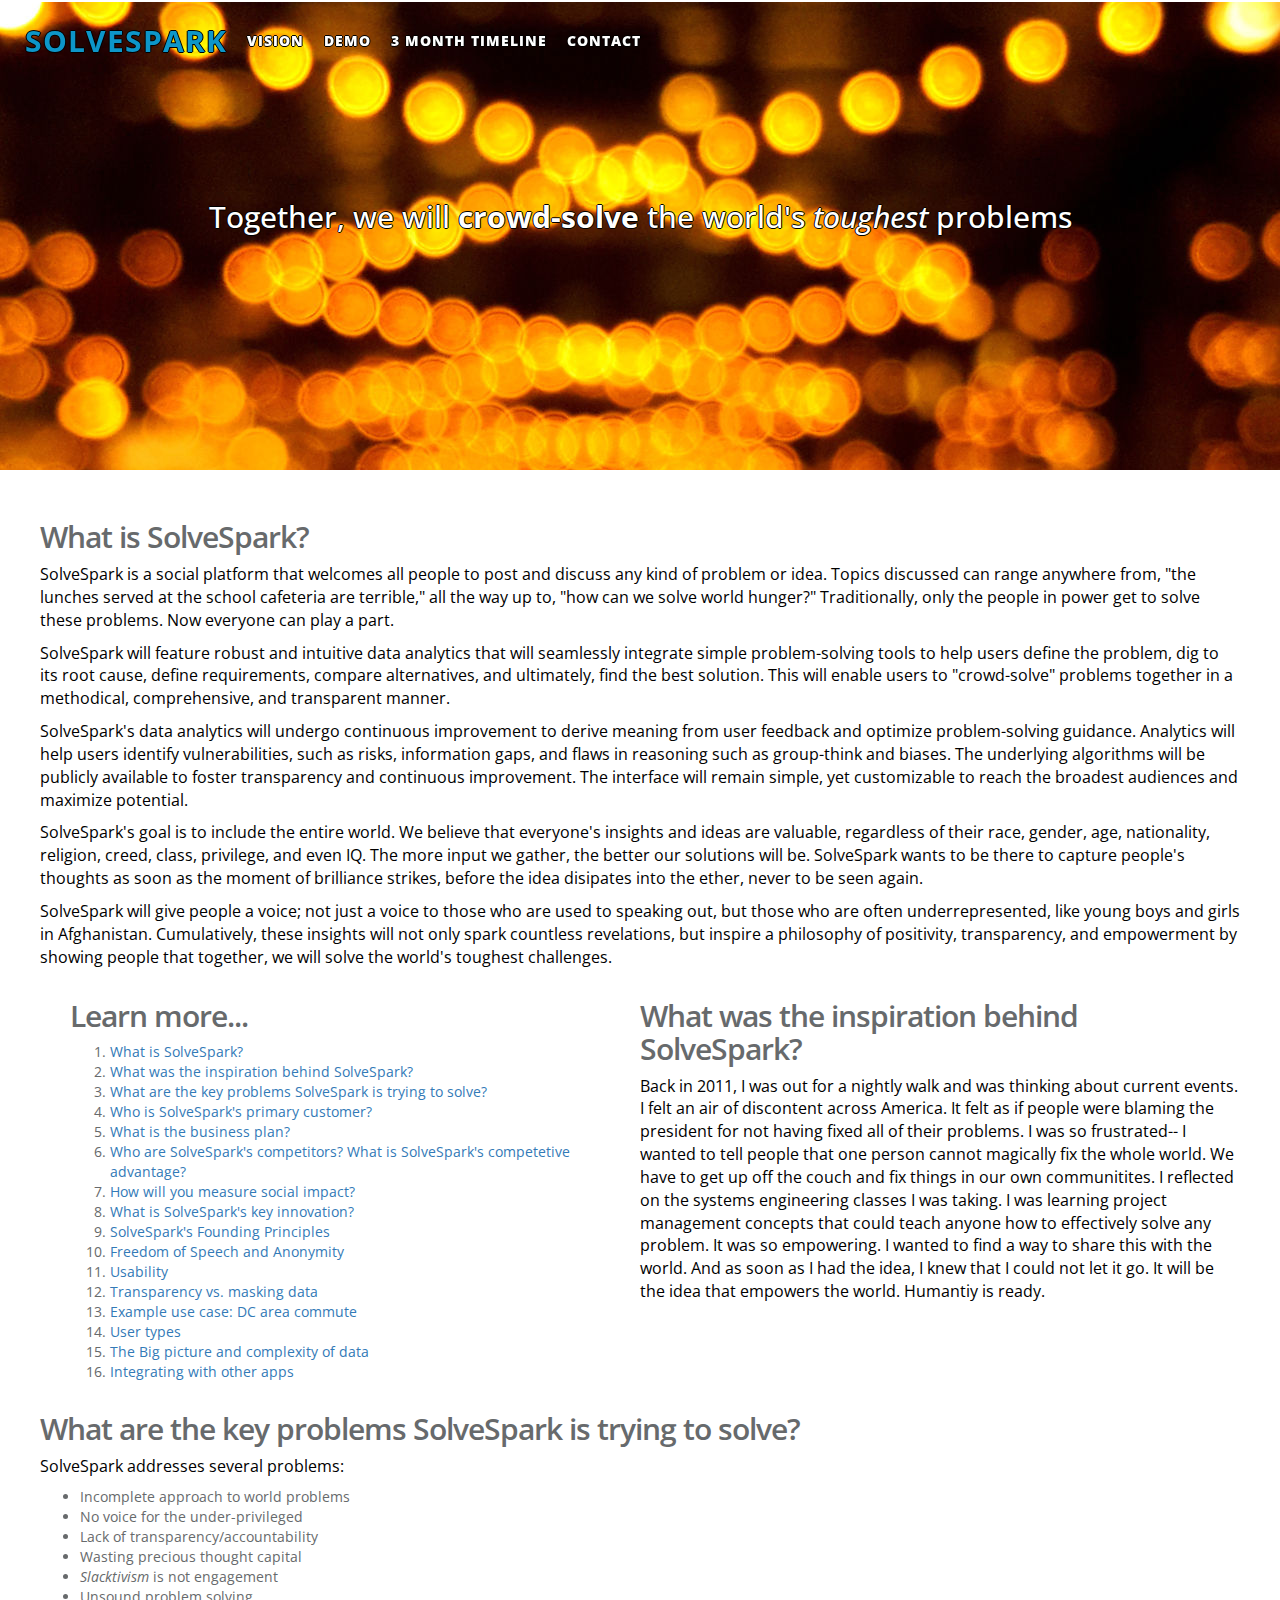
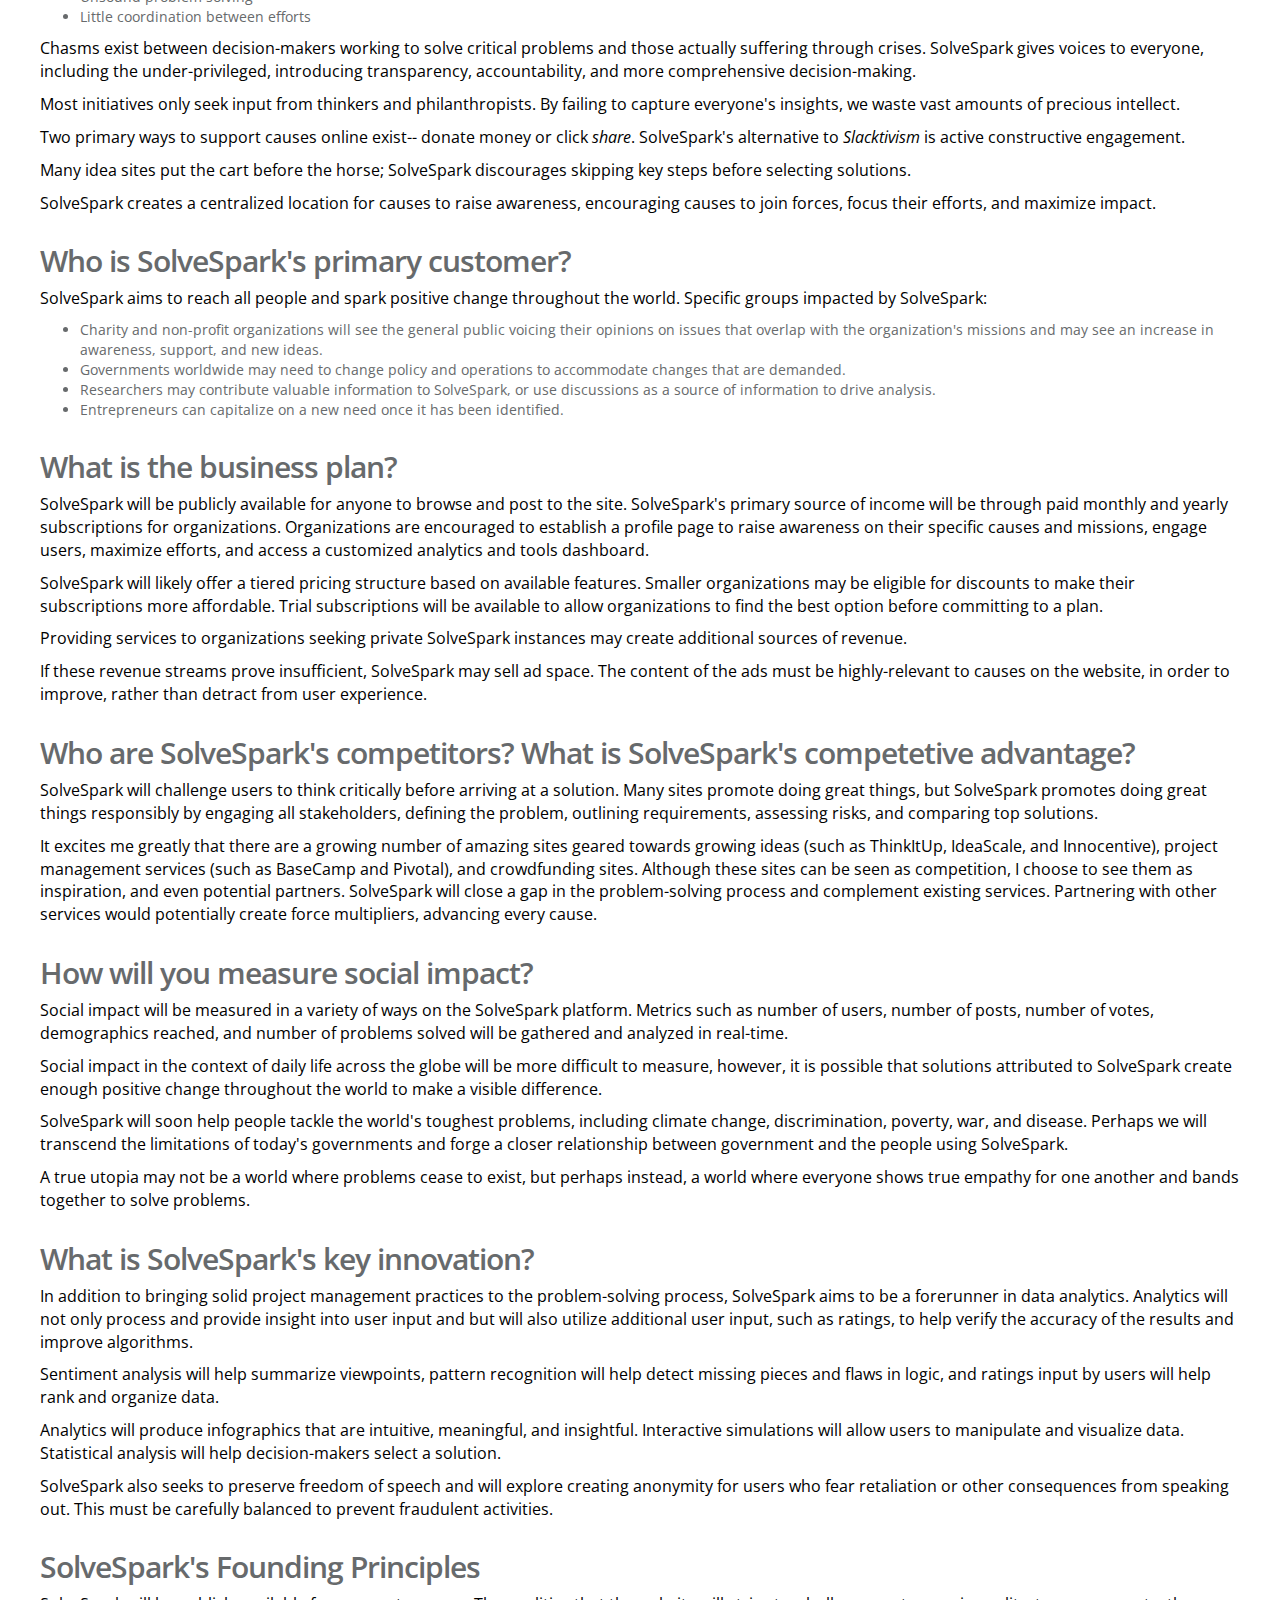
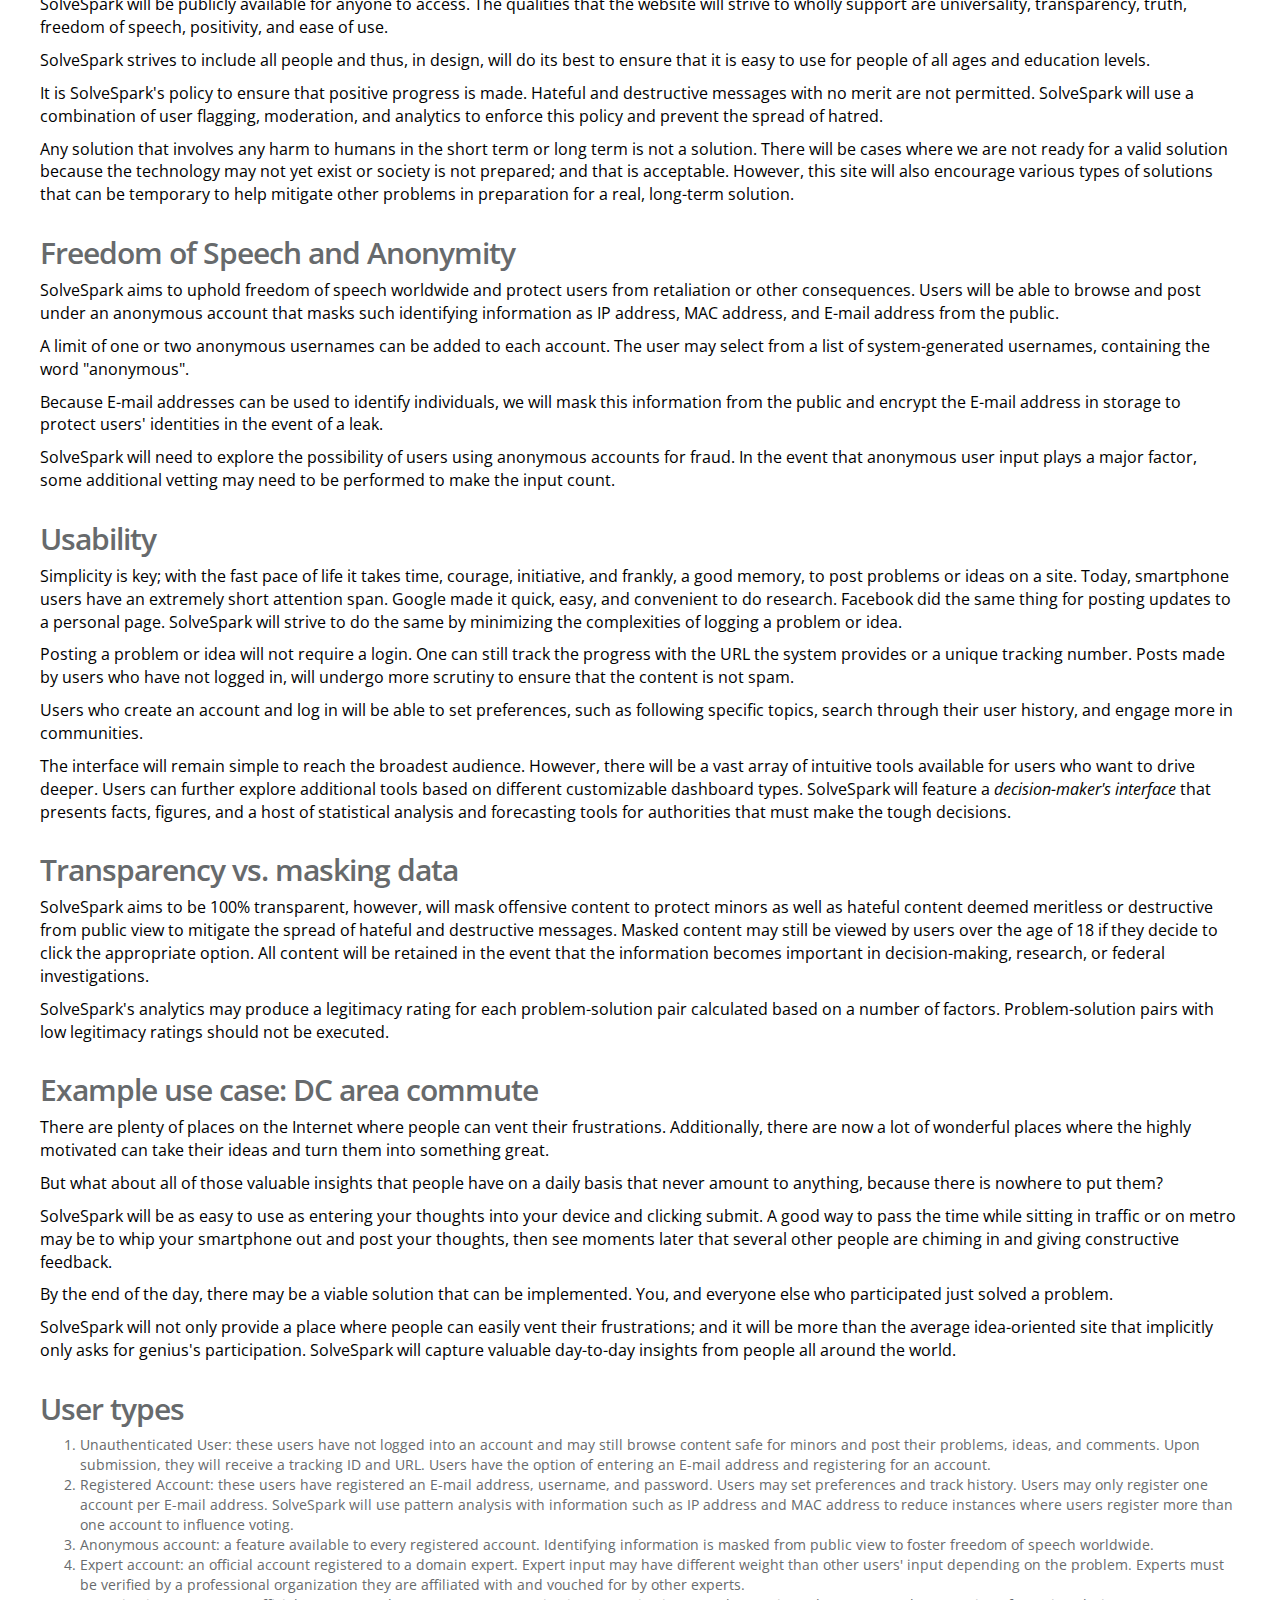
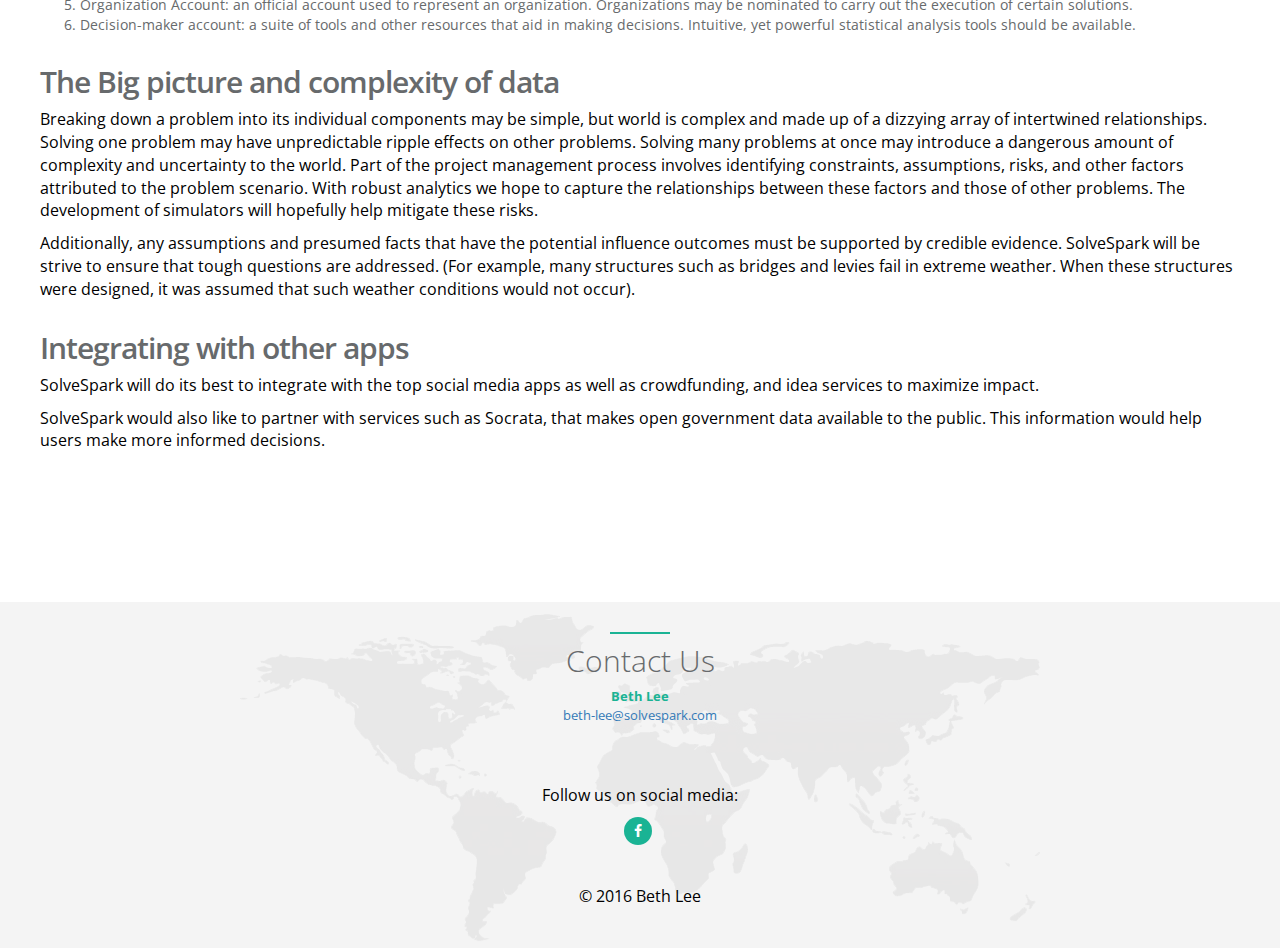
==== commit 91cc70c8: "formatting update" ====
--- a/about.html
+++ b/about.html
@@ -92,7 +92,7 @@
 SolveSpark will give people a voice; not just a voice to those who are used to speaking out, but those who are often underrepresented, like young boys and girls in Afghanistan. Cumulatively, these insights will not only spark countless revelations, but inspire a philosophy of positivity, transparency, and empowerment by showing people that together, we will solve the world's toughest challenges.
 </p>
 </div>
-        <div class="col-lg-4 text-left">
+        <div class="col-lg-6 text-left">
 <!--            <br><br><br><br> -->
 <h2>Learn more...</h2>
 <ol type="1">
@@ -243,7 +243,7 @@
 <p>
 SolveSpark aims to uphold freedom of speech worldwide and protect users from retaliation or other consequences.  Users will be able to browse and post under an anonymous account that masks such identifying information as IP address, MAC address, and E-mail address from the public.
 </p><p>
-    A limit of one or two anonymous usernames can be added to each account.  The user may select from a list of system-generated usernames, containing the .
+A limit of one or two anonymous usernames can be added to each account.  The user may select from a list of system-generated usernames, containing the word "anonymous".
 </p><p>
 Because E-mail addresses can be used to identify individuals, we will mask this information from the public and encrypt the E-mail address in storage to protect users' identities in the event of a leak.
 </p><p>
--- a/css/style.css
+++ b/css/style.css
@@ -356,12 +356,12 @@
   transform: scale(1.1);
   background: #f4f4f4 ;
 }
-.pricing-plan li {
+/*.pricing-plan li {
   padding: 10px 16px;
   border-top: 1px solid #e7eaec;
   text-align: center;
   color: #aeaeae;
-}
+}*/
 .pricing-plan .pricing-price span {
   font-weight: 700;
   color: #1ab394;
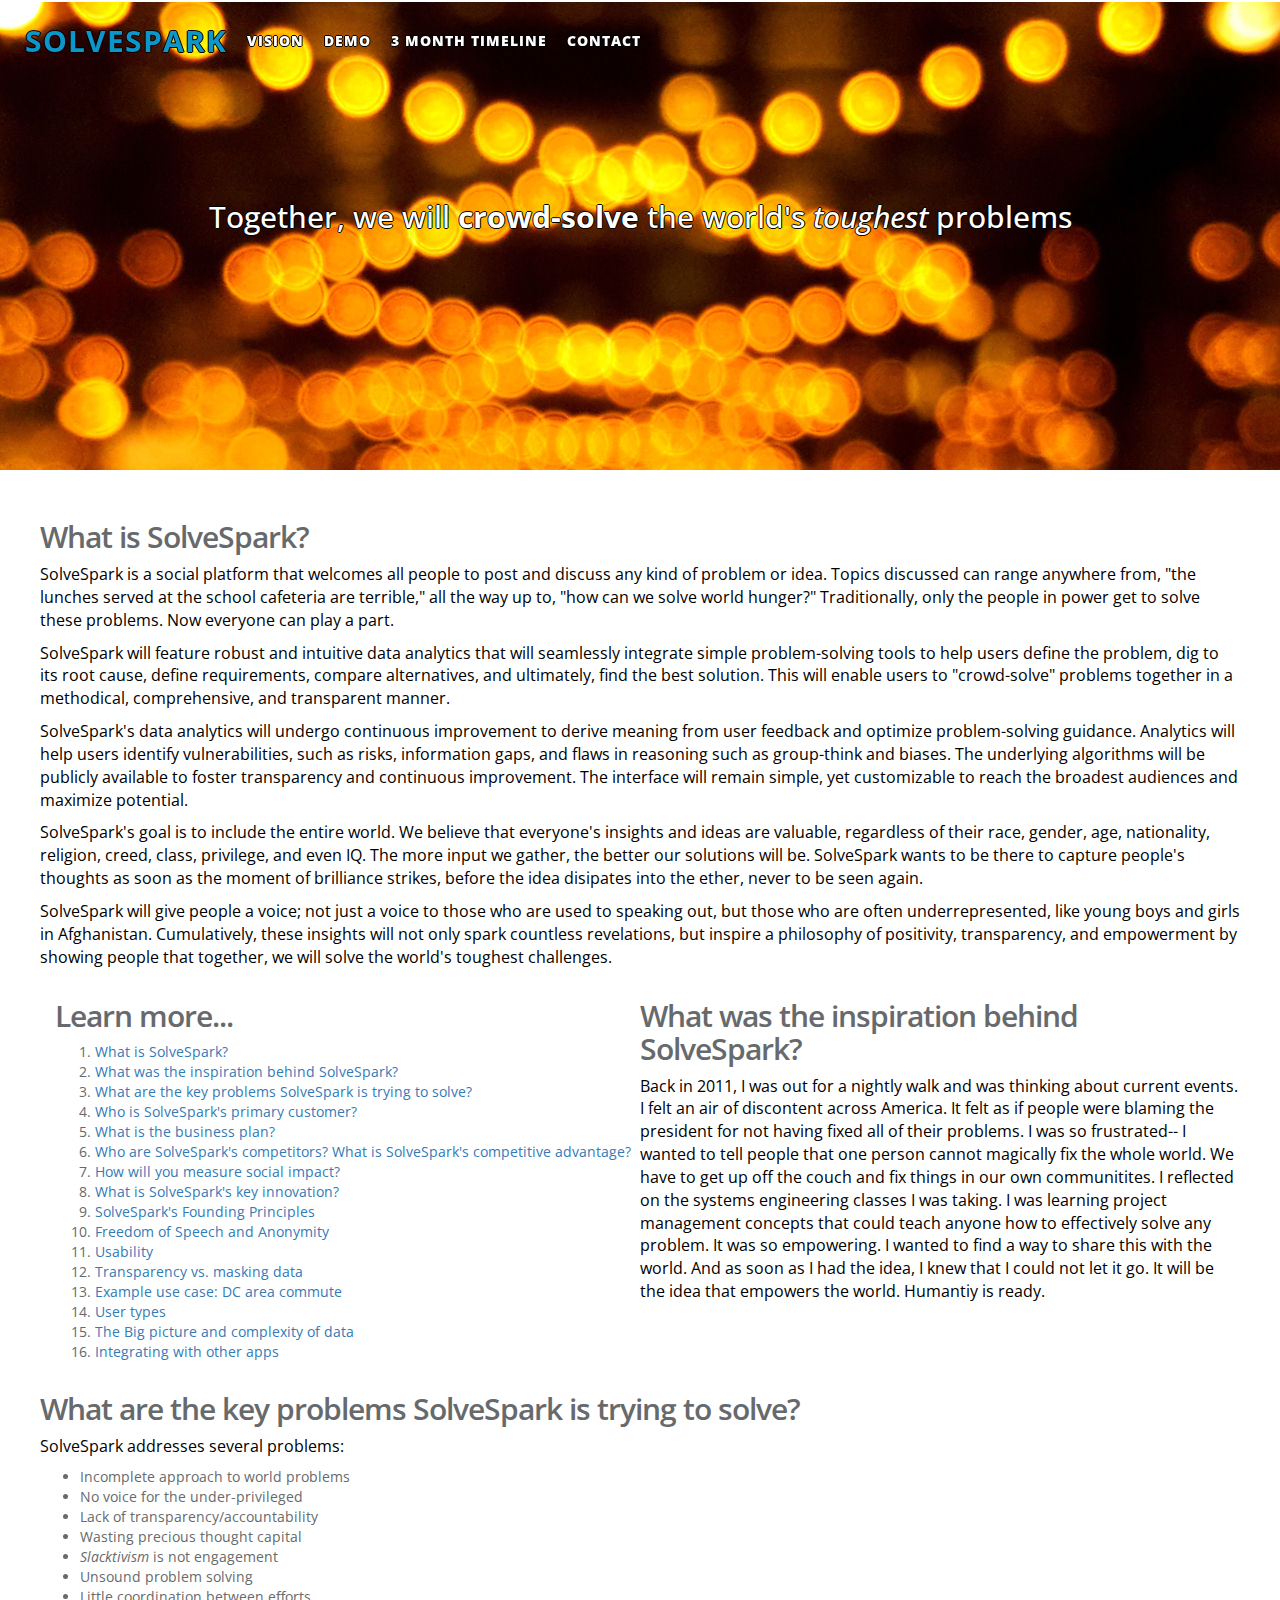
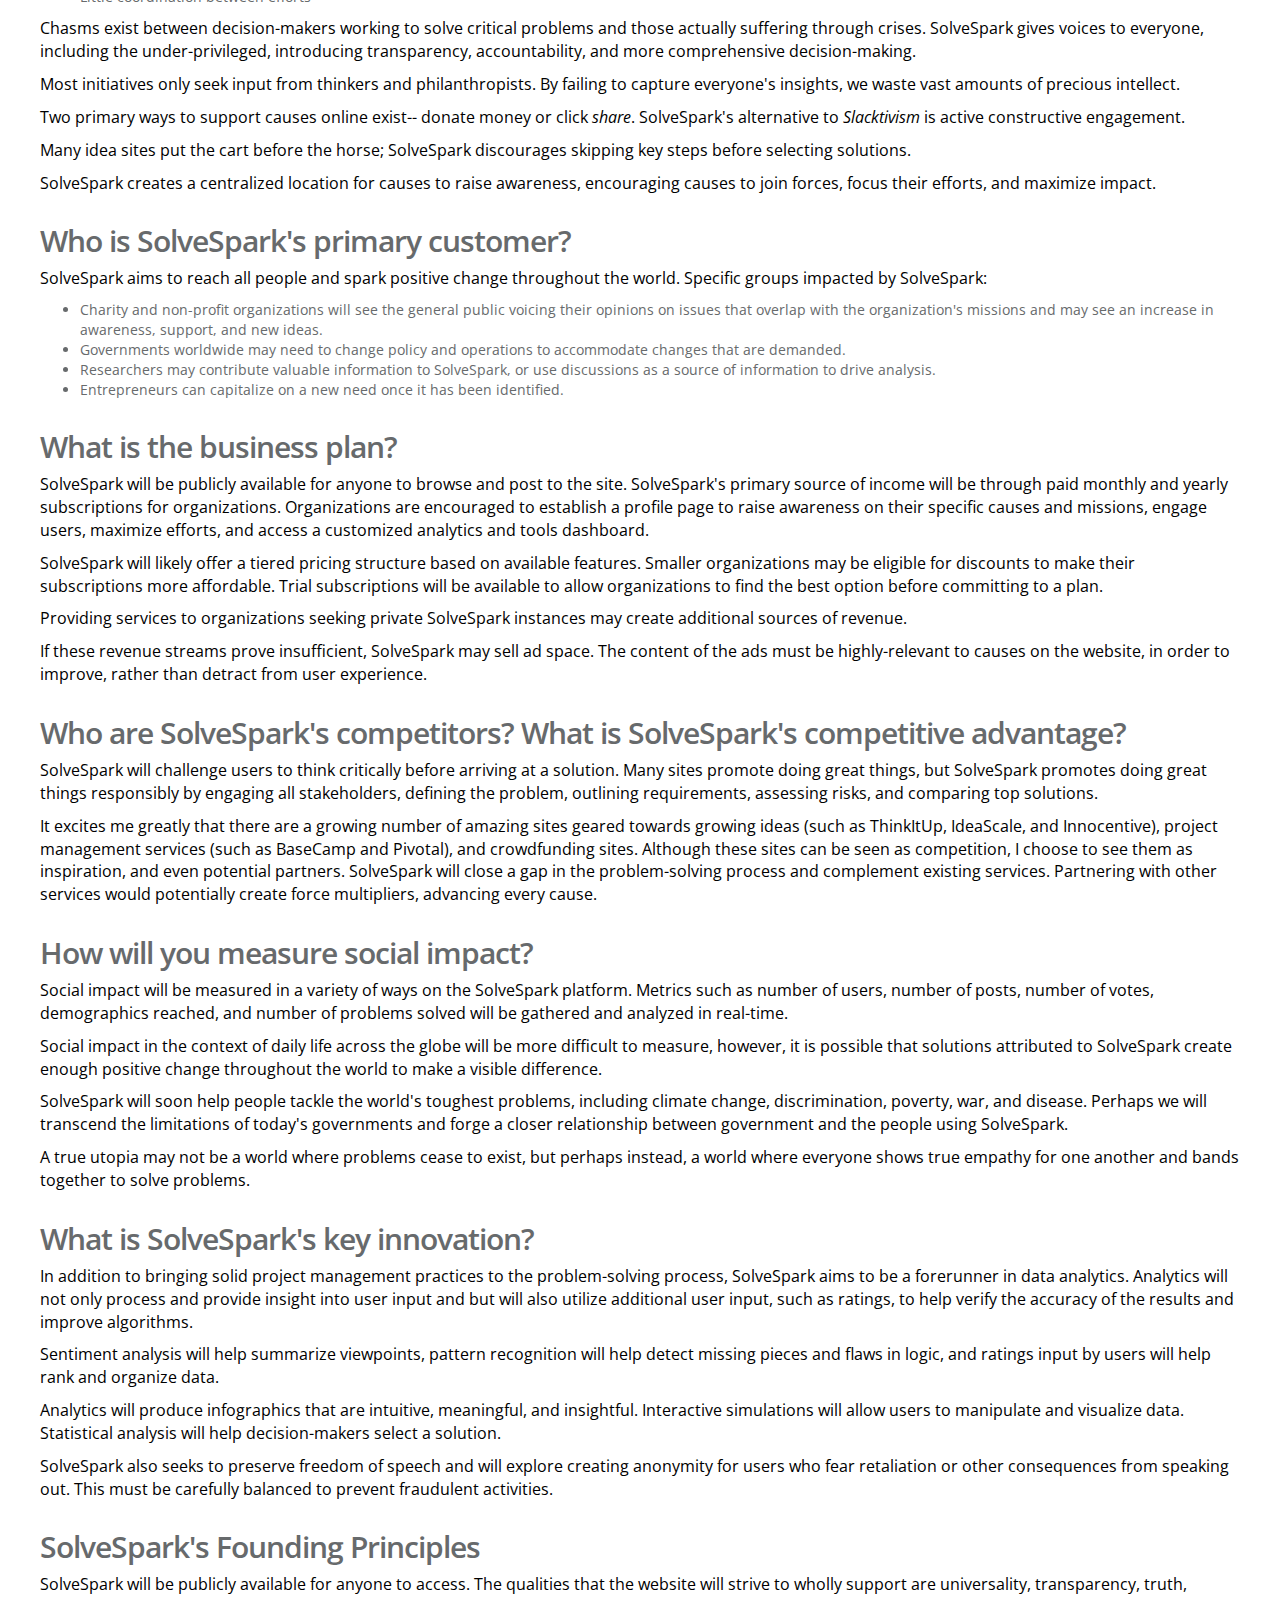
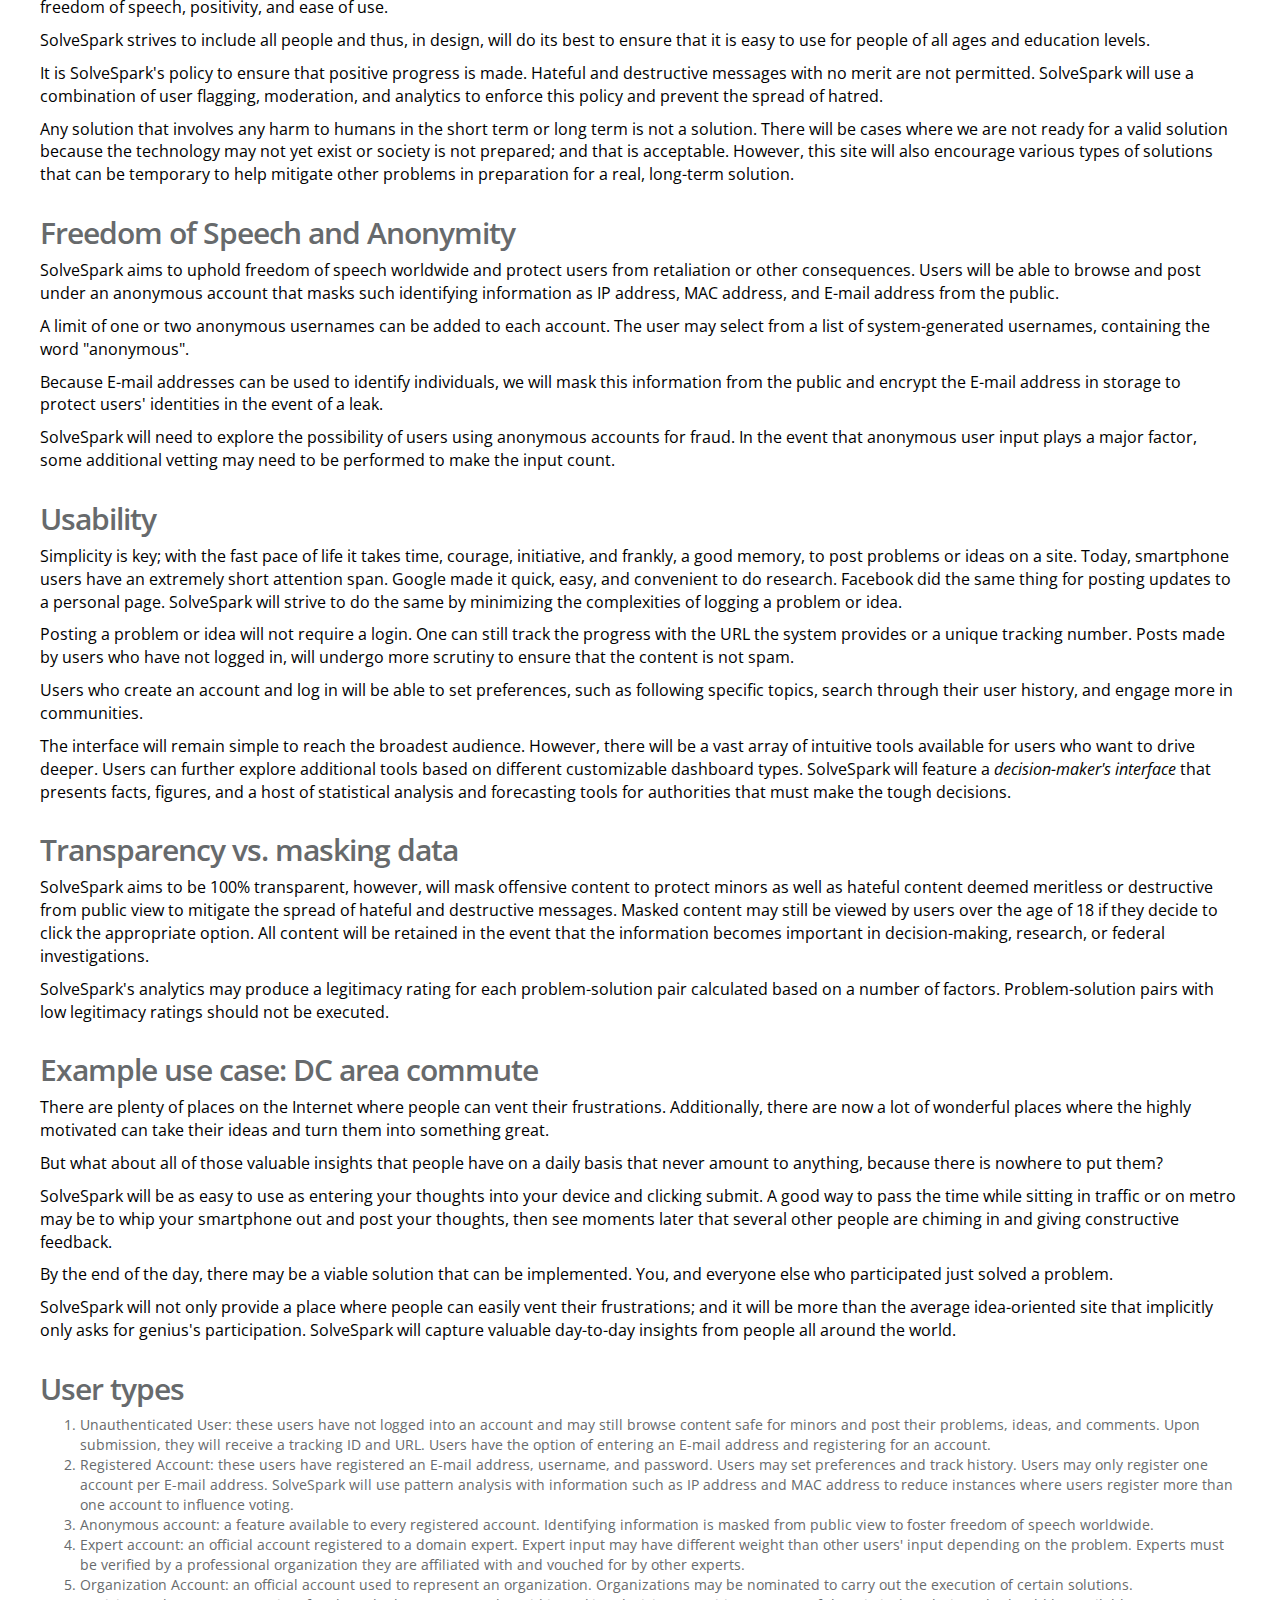
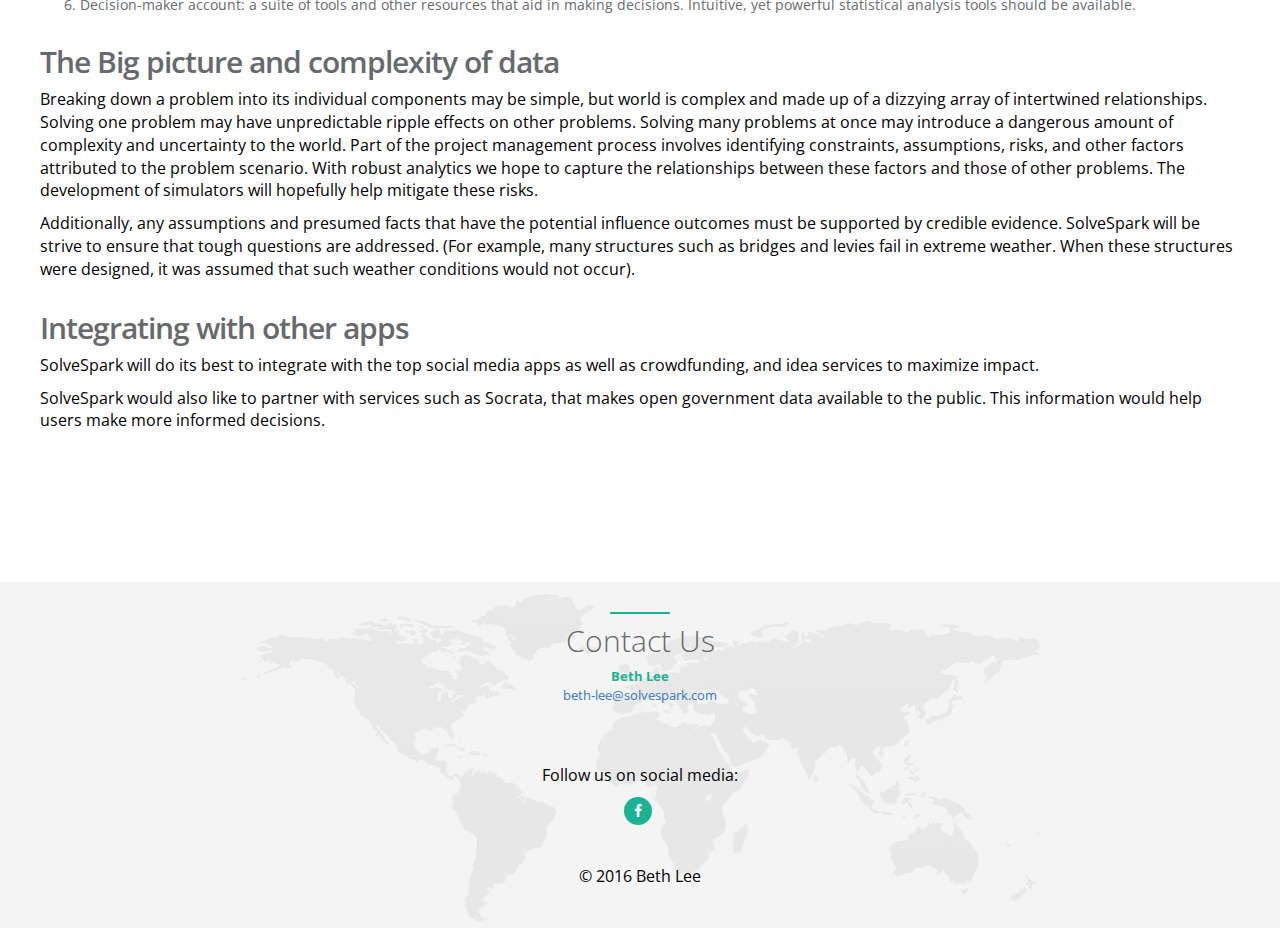
==== commit 7f393091: "formatting updates" ====
--- a/about.html
+++ b/about.html
@@ -93,6 +93,7 @@
 </p>
 </div>
         <div class="col-lg-6 text-left">
+            <div class="row" id="contents">
 <!--            <br><br><br><br> -->
 <h2>Learn more...</h2>
 <ol type="1">
@@ -101,7 +102,7 @@
 <li><a class="page-scroll" href="#keyproblems">What are the key problems SolveSpark is trying to solve?</a></li>
 <li><a class="page-scroll" href="#customer">Who is SolveSpark's primary customer?</a></li>
 <li><a class="page-scroll" href="#businessplan">What is the business plan?</a></li>
-<li><a class="page-scroll" href="#competition">Who are SolveSpark's competitors?  What is SolveSpark's competetive advantage?</a></li>
+<li><a class="page-scroll" href="#competition">Who are SolveSpark's competitors?  What is SolveSpark's competitive advantage?</a></li>
 <li><a class="page-scroll" href="#socialinpact">How will you measure social impact?</a></li>
 <li><a class="page-scroll" href="#id=innovation">What is SolveSpark's key innovation?</a></li>
 <li><a class="page-scroll" href="#principles">SolveSpark's Founding Principles</a></li>
@@ -114,6 +115,7 @@
 <li><a class="page-scroll" href="#integration">Integrating with other apps</a></li>
 </ol>
 </div>
+</div>
 
 <!--<div class="row" id="vision">
 <h2>Vision/Where this fits into the world</h2>
@@ -192,7 +194,7 @@
 </div>
 
 <div class="row" id="competition">
-<h2>Who are SolveSpark's competitors?  What is SolveSpark's competetive advantage?</h2>
+<h2>Who are SolveSpark's competitors?  What is SolveSpark's competitive advantage?</h2>
 <p>
 SolveSpark will challenge users to think critically before arriving at a solution. Many sites promote doing great things, but SolveSpark promotes doing great things responsibly by engaging all stakeholders, defining the problem, outlining requirements, assessing risks, and comparing top solutions.
 </p><p>
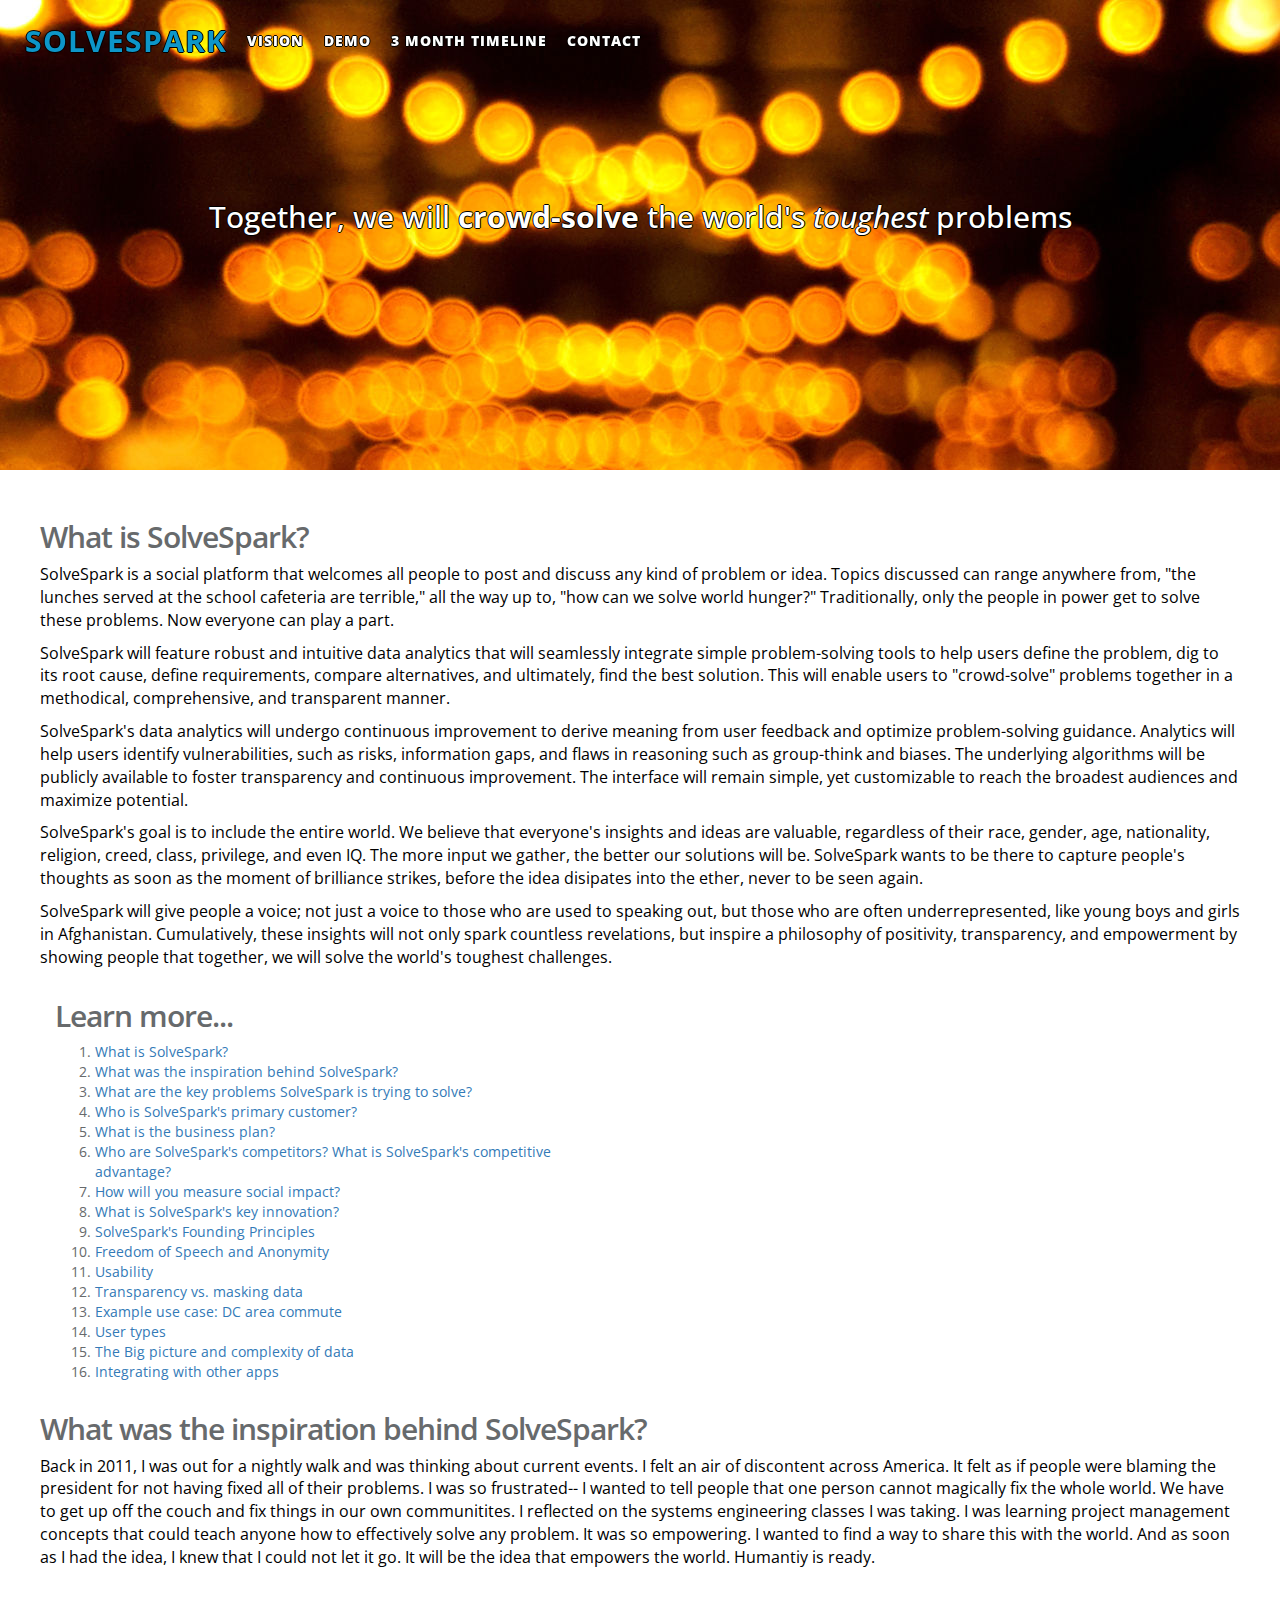
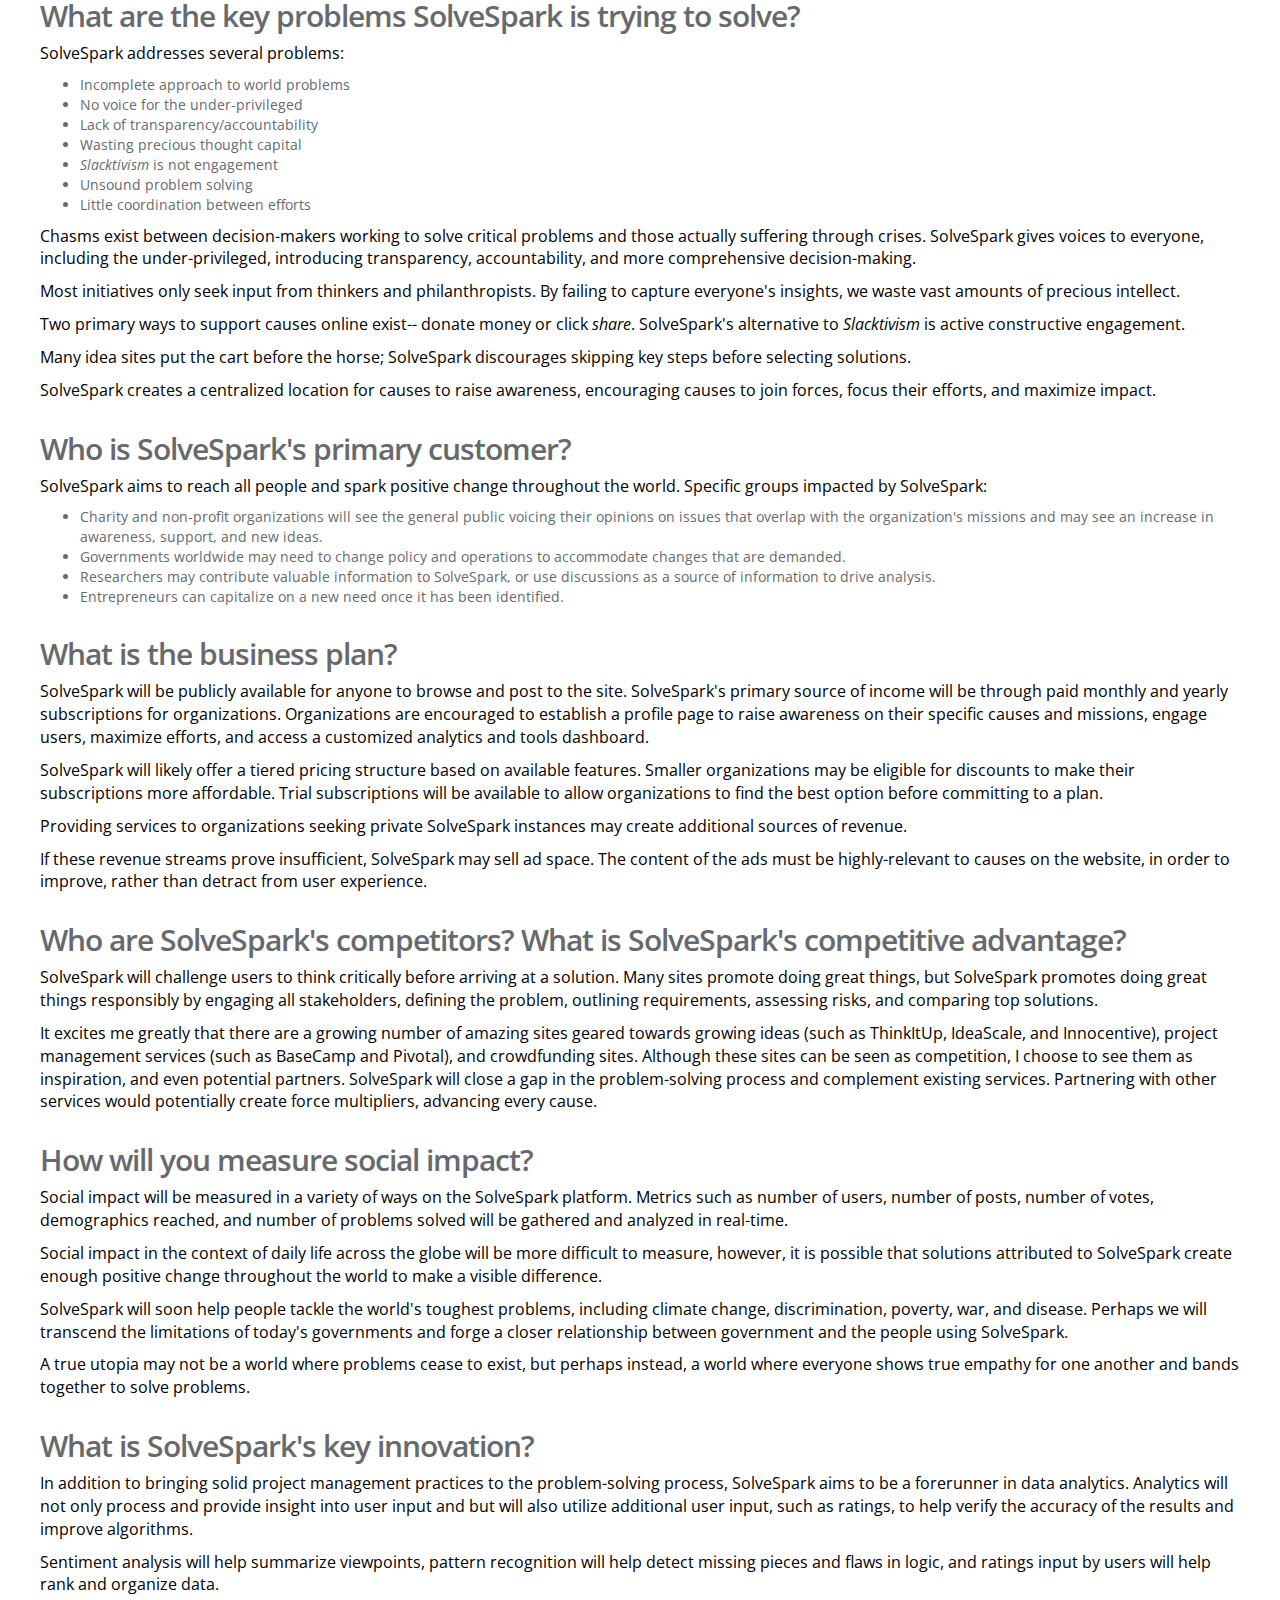
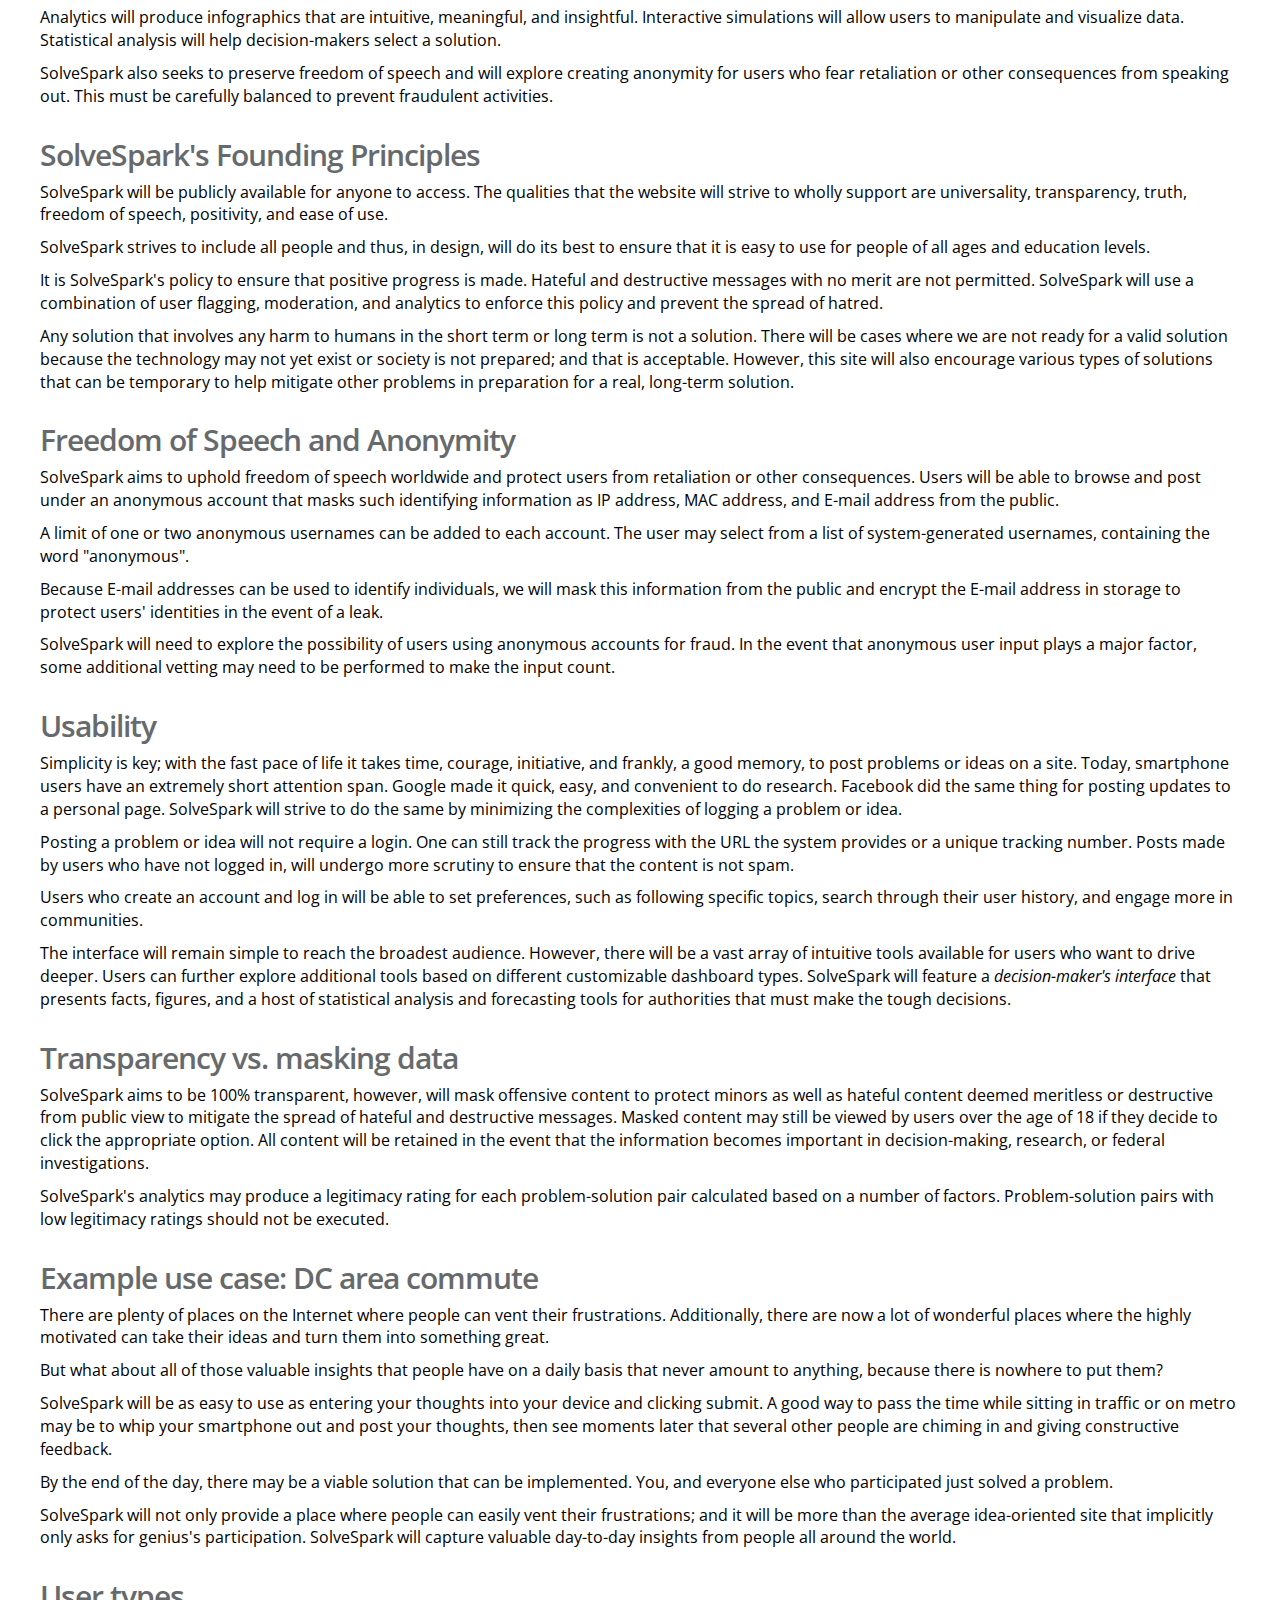
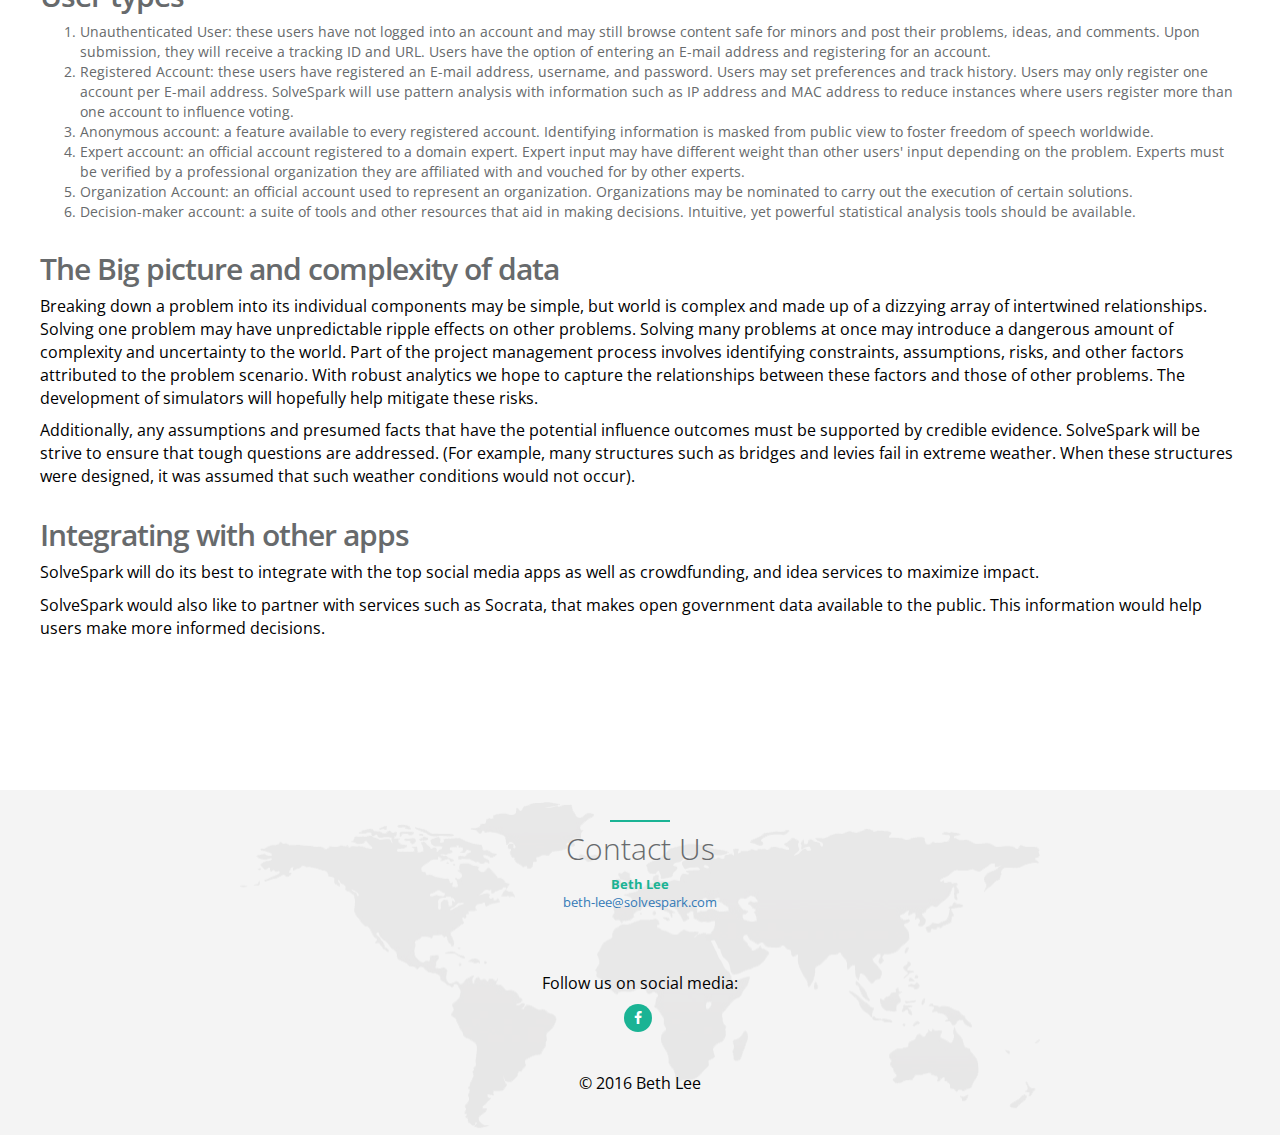
==== commit f3e8ddfb: "format update" ====
--- a/about.html
+++ b/about.html
@@ -92,8 +92,9 @@
 SolveSpark will give people a voice; not just a voice to those who are used to speaking out, but those who are often underrepresented, like young boys and girls in Afghanistan. Cumulatively, these insights will not only spark countless revelations, but inspire a philosophy of positivity, transparency, and empowerment by showing people that together, we will solve the world's toughest challenges.
 </p>
 </div>
-        <div class="col-lg-6 text-left">
-            <div class="row" id="contents">
+
+<div class="row" id="contents">
+    <div class="col-lg-6 text-left">
 <!--            <br><br><br><br> -->
 <h2>Learn more...</h2>
 <ol type="1">
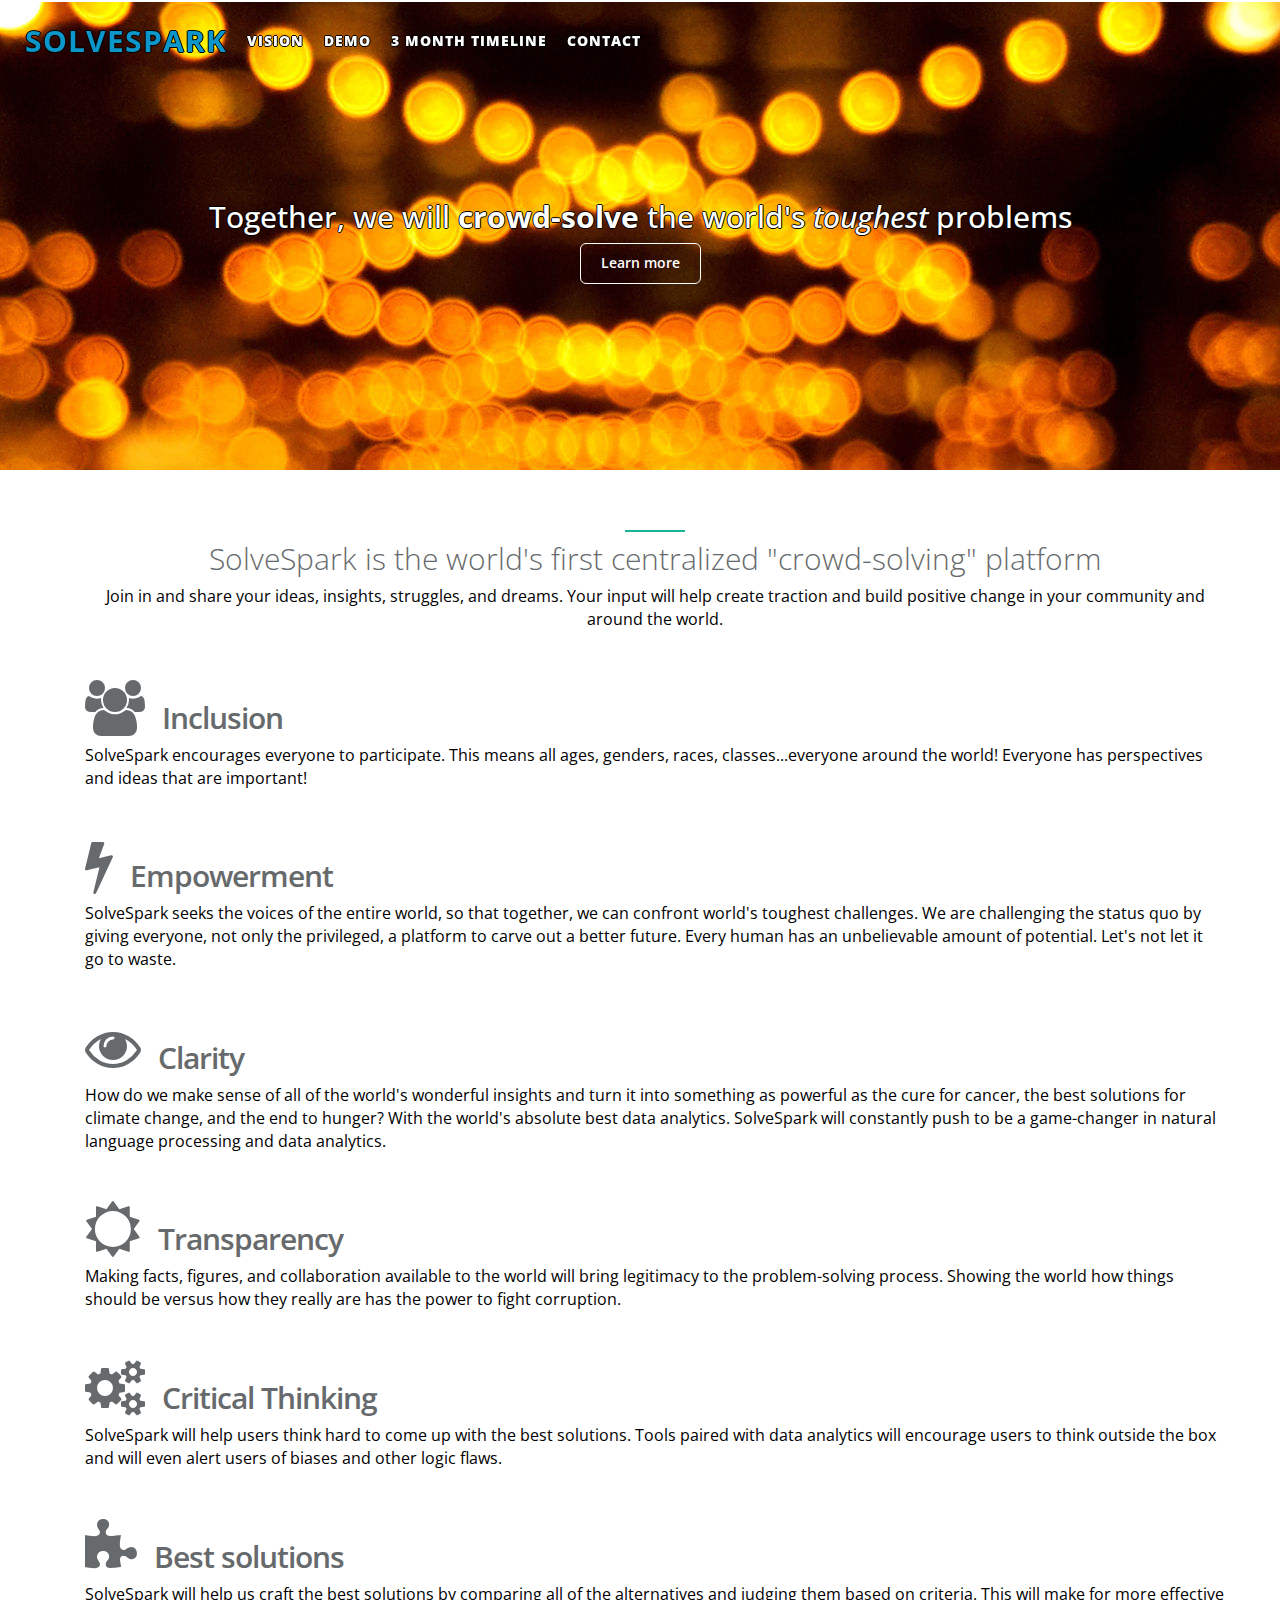
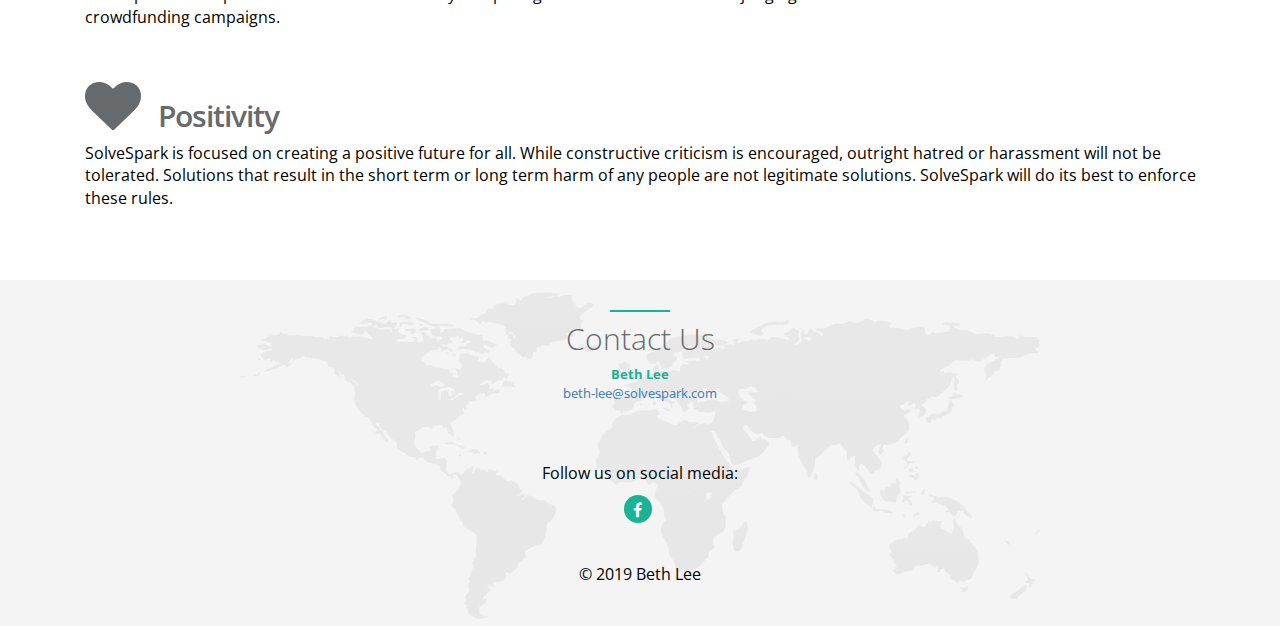
==== commit 83b8d1a9: "moving landing page to about" ====
--- a/about.html
+++ b/about.html
@@ -10,7 +10,7 @@
         <!--<link rel="icon" href="img/favicon.ico">-->
 
 
-        <title>SolveSpark - Let's crowd-solve it all!</title>
+        <title>SolveSpark - Let's crowd-solve it together!</title>
 
         <!-- Bootstrap core CSS -->
         <link href="css/bootstrap.min.css" rel="stylesheet">
@@ -22,7 +22,7 @@
 
         <!-- Custom styles for this template -->
         <link href="css/style.css" rel="stylesheet">
-
+<!--	<link href="css/style3.css" rel="stylesheet"> -->
 
     <script>
       (function(i,s,o,g,r,a,m){i['GoogleAnalyticsObject']=r;i[r]=i[r]||function(){
@@ -34,6 +34,14 @@
       ga('send', 'pageview');
 
     </script>
+
+<!-- start Mixpanel -->
+<script type="text/javascript">(function(e,a){if(!a.__SV){var b=window;try{var c,l,i,j=b.location,g=j.hash;c=function(a,b){return(l=a.match(RegExp(b+"=([^&]*)")))?l[1]:null};g&&c(g,"state")&&(i=JSON.parse(decodeURIComponent(c(g,"state"))),"mpeditor"===i.action&&(b.sessionStorage.setItem("_mpcehash",g),history.replaceState(i.desiredHash||"",e.title,j.pathname+j.search)))}catch(m){}var k,h;window.mixpanel=a;a._i=[];a.init=function(b,c,f){function e(b,a){var c=a.split(".");2==c.length&&(b=b[c[0]],a=c[1]);b[a]=function(){b.push([a].concat(Array.prototype.slice.call(arguments,
+0)))}}var d=a;"undefined"!==typeof f?d=a[f]=[]:f="mixpanel";d.people=d.people||[];d.toString=function(b){var a="mixpanel";"mixpanel"!==f&&(a+="."+f);b||(a+=" (stub)");return a};d.people.toString=function(){return d.toString(1)+".people (stub)"};k="disable time_event track track_pageview track_links track_forms register register_once alias unregister identify name_tag set_config reset people.set people.set_once people.increment people.append people.union people.track_charge people.clear_charges people.delete_user".split(" ");
+for(h=0;h<k.length;h++)e(d,k[h]);a._i.push([b,c,f])};a.__SV=1.2;b=e.createElement("script");b.type="text/javascript";b.async=!0;b.src="undefined"!==typeof MIXPANEL_CUSTOM_LIB_URL?MIXPANEL_CUSTOM_LIB_URL:"file:"===e.location.protocol&&"//cdn.mxpnl.com/libs/mixpanel-2-latest.min.js".match(/^\/\//)?"https://cdn.mxpnl.com/libs/mixpanel-2-latest.min.js":"//cdn.mxpnl.com/libs/mixpanel-2-latest.min.js";c=e.getElementsByTagName("script")[0];c.parentNode.insertBefore(b,c)}})(document,window.mixpanel||[]);
+mixpanel.init("0cde89a4e40858e69b40bfdc9bf6a020");</script>
+<!-- end Mixpanel -->
+
 
     </head>
     <body id="page-top">
@@ -43,17 +51,25 @@
            <div class="navbar-header">
             <div class="navbar-collapse collapse" id="navbar-main">
               <ul class="nav navbar-nav">
-                <li><a href="http://solvespark.com" style="color:#0d96c9;font:arial;font-weight:bold;font-size:30px;">SOLVESPARK</a></li>
-                <li><a href="http://solvespark.com/about.html">Vision</a></li>
-                <li><a href="http://solvespark.com/demo.html">Demo</a></li>
-                <li><a class="page-scroll" href="http://solvespark.com/#timeline">3 Month Timeline</a></li>
-                <li><a class="page-scroll" href="http://solvespark.com/#contact">Contact</a></li>
+                <li><a class="page-scroll" href="http://www.solvespark.com" style="color:#0d96c9;font:arial;font-weight:bold;font-size:30px;">SOLVESPARK</a></li>
+                <li><a class="page-scroll" href="about.html">Vision</a></li>
+                <li><a class="page-scroll" href="demo.html">Demo</a></li>
+                <li><a class="page-scroll" href="#timeline">3 Month Timeline</a></li>
+                <li><a class="page-scroll" href="#contact">Contact</a></li>
               </ul>
             </div>
           </div>
         </div>
     </div>
         </nav>
+
+<script type="text/javascript">
+    mixpanel.track_links("#page-top a", "click nav link", {
+        "referrer": document.referrer
+    });
+</script>
+
+
 
 
     <div id="inSlider" class="carousel carousel-fade" data-ride="carousel">
@@ -61,9 +77,9 @@
             <div class="item active">
                 <div class="container">
                     <div class="carousel-caption blank">
-                        <h2>Together, we will <strong>crowd-solve</strong> the world's <i>toughest</i> problems</h2>
-
-                       <!-- <p><a class="btn btn-lg btn-primary" href="#about" role="button">Learn more</a></p> -->
+                        <h2>Together, we will <b>crowd-solve</b> the world's <i>toughest</i> problems</h2>
+
+                        <p><a class="btn btn-lg btn-primary" href="#about" role="button">Learn more</a></p>
                     </div>
                 </div>
                 <!-- Set background for slide in css -->
@@ -72,265 +88,131 @@
         </div>
     </div>
 
-
-<section id="page-top" class="container services">
-    <div class="row">
-
-
-
-    <div class="row" id="whatis">
-<h2>What is SolveSpark?</h2>
-<p>
-SolveSpark is a social platform that welcomes all people to post and discuss any kind of problem or idea. Topics discussed can range anywhere from, "the lunches served at the school cafeteria are terrible," all the way up to, "how can we solve world hunger?"  Traditionally, only the people in power get to solve these problems.  Now everyone can play a part.
-</p><p>
-SolveSpark will feature robust and intuitive data analytics that will seamlessly integrate simple problem-solving tools to help users define the problem, dig to its root cause, define requirements, compare alternatives, and ultimately, find the best solution. This will enable users to "crowd-solve" problems together in a methodical, comprehensive, and transparent manner.
-</p><p>
-SolveSpark's data analytics will undergo continuous improvement to derive meaning from user feedback and optimize problem-solving guidance. Analytics will help users identify vulnerabilities, such as risks, information gaps, and flaws in reasoning such as group-think and biases. The underlying algorithms will be publicly available to foster transparency and continuous improvement. The interface will remain simple, yet customizable to reach the broadest audiences and maximize potential.
-</p><p>
-SolveSpark's goal is to include the entire world.  We believe that everyone's insights and ideas are valuable, regardless of their race, gender, age, nationality, religion, creed, class, privilege, and even IQ.  The more input we gather, the better our solutions will be.  SolveSpark wants to be there to capture people's thoughts as soon as the moment of brilliance strikes, before the idea disipates into the ether, never to be seen again.
-</p><p>
-SolveSpark will give people a voice; not just a voice to those who are used to speaking out, but those who are often underrepresented, like young boys and girls in Afghanistan. Cumulatively, these insights will not only spark countless revelations, but inspire a philosophy of positivity, transparency, and empowerment by showing people that together, we will solve the world's toughest challenges.
-</p>
+<section id="about" class="container services">
+    <div class="container">
+            <div class="row">
+                <div class="col-lg-12 text-center">
+                  <div class="navy-line"></div> 
+                    <h1>SolveSpark is the world's first centralized "crowd-solving" platform</h1>
+                    <p>Join in and share your ideas, insights, struggles, and dreams.  Your input will help create traction and build positive change in your community and around the world. </p>
+                </div>
+            </div>
+            <div class="row">
+                <!--<div class="col-lg-5 features-text">-->
+                <div class="col-lg-12 features-text">
+                    <i class="fa fa-users big-icon pull-left"></i>
+                    <h2>Inclusion</h2>
+                    <p>SolveSpark encourages everyone to participate.  This means all ages, genders, races, classes...everyone around the world!  Everyone has perspectives and ideas that are important!</p>
+                </div>
+                <!--<div class="col-lg-5 col-lg-offset-1 features-text">-->
+                <div class="col-lg-12 features-text">
+                    <i class="fa fa-bolt big-icon pull-left"></i>
+                    <h2>Empowerment</h2>
+                    <p>SolveSpark seeks the voices of the entire world, so that together, we can confront world's toughest challenges.  We are challenging the status quo by giving everyone, not only the privileged, a platform to carve out a better future.  Every human has an unbelievable amount of potential.  Let's not let it go to waste.</p>
+                </div>
+                <!--<div class="col-lg-5 features-text">-->
+                <div class="col-lg-12 features-text">
+                    <i class="fa fa-eye big-icon pull-left"></i>
+                    <h2>Clarity</h2>
+                    <p>How do we make sense of all of the world's wonderful insights and turn it into something as powerful as the cure for cancer, the best solutions for climate change, and the end to hunger?  With the world's absolute best data analytics.  SolveSpark will constantly push to be a game-changer in natural language processing and data analytics.</p>
+                </div>
+            </div>
+            <div class="row">
+                <!--<div class="col-lg-5 col-lg-offset-1 features-text">-->
+                <div class="col-lg-12 features-text">
+                    <i class="fa fa-sun-o big-icon pull-left"></i>
+                    <h2>Transparency</h2>
+                    <p>Making facts, figures, and collaboration available to the world will bring legitimacy to the problem-solving process.  Showing the world how things should be versus how they really are has the power to fight corruption.</p>
+                </div>
+               <!-- <div class="col-lg-5 features-text">-->
+                <div class="col-lg-12 features-text">
+                    <i class="fa fa-cogs big-icon pull-left"></i>
+                    <h2>Critical Thinking</h2>
+                    <p>SolveSpark will help users think hard to come up with the best solutions.  Tools paired with data analytics will encourage users to think outside the box and will even alert users of biases and other logic flaws.</p>
+                </div>
+                <!--<div class="col-lg-5 features-text">-->
+                <div class="col-lg-12 features-text">
+                    <i class="fa fa-puzzle-piece big-icon pull-left"></i>
+                    <h2>Best solutions</h2>
+                    <p>SolveSpark will help us craft the best solutions by comparing all of the alternatives and judging them based on criteria.  This will make for more effective crowdfunding campaigns.</p>
+                </div>
+                <!--<div class="col-lg-5 features-text">-->
+                <div class="col-lg-12 features-text">
+                    <i class="fa fa-heart big-icon pull-left"></i>
+                    <h2>Positivity</h2>
+                    <p>SolveSpark is focused on creating a positive future for all.  While constructive criticism is encouraged, outright hatred or harassment will not be tolerated.  Solutions that result in the short term or long term harm of any people are not legitimate solutions.  SolveSpark will do its best to enforce these rules.</p>
+                </div>
+            </div>
+        </div>
+</section>
+<!--
+<section id="timeline" class="timeline gray-section">
+    <div class="container">
+        <div class="row">
+            <div class="col-lg-12 text-center">
+                <div class="navy-line"></div>
+                <h1>3 Month Timeline</h1>
+                <p></p>
+            </div>
+        </div>
+        <div class="row features-block">
+        <div class="col-lg-12">
+            <div id="vertical timeline" class="vertical-container light-timeline center-orientation">
+                   <div class="vertical-timeline-block">
+                        <div class="vertical-timeline-icon navy-bg">
+                            <i class="fa fa-star"></i>
+                        </div>
+
+                        <div class="vertical-timeline-content">
+                          <h2>Outreach</h2>
+                            <p>Reach out to potential interested parties and establish key relationships</p>
+                            <a href="#" class="btn btn-xs btn-primary"> More info</a>
+                            <span class="vertical-date">Weeks 1 - 12 <br/> <small>Target: Saturday, September 9th</small> </span>
+                        </div>
+                    </div>
+
+
+                    <div class="vertical-timeline-block">
+                        <div class="vertical-timeline-icon navy-bg">
+                            <i class="fa fa-star"></i>
+                        </div>
+
+                        <div class="vertical-timeline-content">
+                            <h2>Prototype</h2>
+                            <p>Complete the prototype that would allow users to log in, submit information, receive alerts, and view basic analytics.
+                            </p>
+                            <a href="#" class="btn btn-xs btn-primary"> More info</a>
+                            <span class="vertical-date"> Weeks 1 - 7<br/> <small>Target: Saturday, August 5th</small> </span>
+                        </div>
+                    </div>
+                    <div class="vertical-timeline-block">
+                        <div class="vertical-timeline-icon navy-bg">
+                            <i class="fa fa-star"></i>
+                        </div>
+                        <div class="vertical-timeline-content">
+                            <h2>Solicit Feedback</h2>
+                            <p>Deploy website to a small group of users to begin populating database and gathering feedback to drive requirements and continuous development.
+                            </p>
+                            <a href="#" class="btn btn-xs btn-primary"> More info</a>
+                            <span class="vertical-date">Weeks 7 - 12<br/> <small>Target: Saturday, September 9th</small> </span>
+                        </div>
+                        </div>
+                    
+                    <div class="vertical-timeline-block">
+                        <div class="vertical-timeline-icon navy-bg">
+                            <i class="fa fa-users"></i>
+                        </div>
+
+                    </div>
+
 </div>
-
-<div class="row" id="contents">
-    <div class="col-lg-6 text-left">
-<!--            <br><br><br><br> -->
-<h2>Learn more...</h2>
-<ol type="1">
-<li><a class="page-scroll" href="#whatis">What is SolveSpark?</a></li>
-<li><a class="page-scroll" href="#inspiration">What was the inspiration behind SolveSpark?</a></li>
-<li><a class="page-scroll" href="#keyproblems">What are the key problems SolveSpark is trying to solve?</a></li>
-<li><a class="page-scroll" href="#customer">Who is SolveSpark's primary customer?</a></li>
-<li><a class="page-scroll" href="#businessplan">What is the business plan?</a></li>
-<li><a class="page-scroll" href="#competition">Who are SolveSpark's competitors?  What is SolveSpark's competitive advantage?</a></li>
-<li><a class="page-scroll" href="#socialinpact">How will you measure social impact?</a></li>
-<li><a class="page-scroll" href="#id=innovation">What is SolveSpark's key innovation?</a></li>
-<li><a class="page-scroll" href="#principles">SolveSpark's Founding Principles</a></li>
-<li><a class="page-scroll" href="#id=freespeech">Freedom of Speech and Anonymity</a></li>
-<li><a class="page-scroll" href="#usability">Usability</a></li>
-<li><a class="page-scroll" href="#transparency">Transparency vs. masking data</a></li>
-<li><a class="page-scroll" href="#usecase">Example use case:  DC area commute</a></li>
-<li><a class="page-scroll" href="#usertypes">User types</a></li>
-<li><a class="page-scroll" href="#bigpicture">The Big picture and complexity of data</a></li>
-<li><a class="page-scroll" href="#integration">Integrating with other apps</a></li>
-</ol>
-</div>
-</div>
-
-<!--<div class="row" id="vision">
-<h2>Vision/Where this fits into the world</h2>
-<p>
- Think of 
-
- stakeholders ...if every stakeholder shared a perspective like HONY
-intimacy
- Humans of New York meets
-
- Quora
- Reddit
-
- the step before crowdfunding
-</p>
-</div>-->
-
-<div class="row" id="inspiration">
-<h2>What was the inspiration behind SolveSpark?</h2>
-<p>
-  Back in 2011, I was out for a nightly walk and was thinking about current events.  I felt an air of discontent across America. It felt as if people were blaming the president for not having fixed all of their problems.  I was so frustrated-- I wanted to tell people that one person cannot magically fix the whole world.  We have to get up off the couch and fix things in our own communitites.  I reflected on the systems engineering classes I was taking.  I was learning project management concepts that could teach anyone how to effectively solve any problem.  It was so empowering.  I wanted to find a way to share this with the world.  And as soon as I had the idea, I knew that I could not let it go.  It will be the idea that empowers the world.  Humantiy is ready.
-</p>
-</div>
-
-
-<div class="row" id="keyproblems">
-<h2>What are the key problems SolveSpark is trying to solve?</h2>
-<p>
-    SolveSpark addresses several problems:
-    <ul>
-<li>Incomplete approach to world problems</li>
-<li>No voice for the under-privileged</li>
-<li>Lack of transparency/accountability</li>
-<li>Wasting precious thought capital</li>
-<li> <i>Slacktivism</i> is not engagement</li>
-<li>Unsound problem solving</li>
-<li>Little coordination between efforts</li>
-</ul>
-</p><p>
-Chasms exist between decision-makers working to solve critical problems and those actually suffering through crises. SolveSpark gives voices to everyone, including the under-privileged, introducing transparency, accountability, and more comprehensive decision-making.
-</p><p>
-Most initiatives only seek input from thinkers and philanthropists. By failing to capture everyone's insights, we waste vast amounts of precious intellect.
-</p><p>
-  Two primary ways to support causes online exist-- donate money or click <i>share</i>. SolveSpark's alternative to <i>Slacktivism</i> is active constructive engagement.
-</p><p>
-Many idea sites put the cart before the horse; SolveSpark discourages skipping key steps before selecting solutions.
-</p><p>
-SolveSpark creates a centralized location for causes to raise awareness, encouraging causes to join forces, focus their efforts, and maximize impact.
-</p>
-</div>
-
-<div class="row" id="customer">
-<h2>Who is SolveSpark's primary customer?</h2>
-<p>
-    SolveSpark aims to reach all people and spark positive change throughout the world. Specific groups impacted by SolveSpark:
-<ul>
-<li>Charity and non-profit organizations will see the general public voicing their opinions on issues that overlap with the organization's missions and may see an increase in awareness, support, and new ideas.</li>
-<li>Governments worldwide may need to change policy and operations to accommodate changes that are demanded.</li>
-<li>Researchers may contribute valuable information to SolveSpark, or use discussions as a source of information to drive analysis.</li>
-<li>Entrepreneurs can capitalize on a new need once it has been identified. </li>
-</ul>
-</p>
-</div>
-
-<div class="row" id="businessplan">
-<h2>What is the business plan?</h2>
-<p>
-SolveSpark will be publicly available for anyone to browse and post to the site. SolveSpark's primary source of income will be through paid monthly and yearly subscriptions for organizations. Organizations are encouraged to establish a profile page to raise awareness on their specific causes and missions, engage users, maximize efforts, and access a customized analytics and tools dashboard.
-</p><p>
-SolveSpark will likely offer a tiered pricing structure based on available features. Smaller organizations may be eligible for discounts to make their subscriptions more affordable. Trial subscriptions will be available to allow organizations to find the best option before committing to a plan.
-</p><p>
-Providing services to organizations seeking private SolveSpark instances may create additional sources of revenue.
-</p><p>
-If these revenue streams prove insufficient, SolveSpark may sell ad space. The content of the ads must be highly-relevant to causes on the website, in order to improve, rather than detract from user experience.
-</p>
-</div>
-
-<div class="row" id="competition">
-<h2>Who are SolveSpark's competitors?  What is SolveSpark's competitive advantage?</h2>
-<p>
-SolveSpark will challenge users to think critically before arriving at a solution. Many sites promote doing great things, but SolveSpark promotes doing great things responsibly by engaging all stakeholders, defining the problem, outlining requirements, assessing risks, and comparing top solutions.
-</p><p>
-It excites me greatly that there are a growing number of amazing sites geared towards growing ideas (such as ThinkItUp, IdeaScale, and Innocentive), project management services (such as BaseCamp and Pivotal), and crowdfunding sites. Although these sites can be seen as competition, I choose to see them as inspiration, and even potential partners. SolveSpark will close a gap in the problem-solving process and complement existing services. Partnering with other services would potentially create force multipliers, advancing every cause. 
-</p>
-</div>
-
-<div class="row" id="socialinpact">
-<h2>How will you measure social impact?</h2>
-<p>
-Social impact will be measured in a variety of ways on the SolveSpark platform. Metrics such as number of users, number of posts, number of votes, demographics reached, and number of problems solved will be gathered and analyzed in real-time.
-</p><p>
-Social impact in the context of daily life across the globe will be more difficult to measure, however, it is possible that solutions attributed to SolveSpark create enough positive change throughout the world to make a visible difference.
-</p><p>
-SolveSpark will soon help people tackle the world's toughest problems, including climate change, discrimination, poverty, war, and disease. Perhaps we will transcend the limitations of today's governments and forge a closer relationship between government and the people using SolveSpark.
-</p><p>
-A true utopia may not be a world where problems cease to exist, but perhaps instead, a world where everyone shows true empathy for one another and bands together to solve problems.
-</p>
-</div>
-
-<div class="row" id="innovation">
-<h2>What is SolveSpark's key innovation?</h2>
-<p>
-In addition to bringing solid project management practices to the problem-solving process, SolveSpark aims to be a forerunner in data analytics. Analytics will not only process and provide insight into user input and but will also utilize additional user input, such as ratings, to help verify the accuracy of the results and improve algorithms.
-</p><p>
-Sentiment analysis will help summarize viewpoints, pattern recognition will help detect missing pieces and flaws in logic, and ratings input by users will help rank and organize data.
-</p><p>
-Analytics will produce infographics that are intuitive, meaningful, and insightful. Interactive simulations will allow users to manipulate and visualize data. Statistical analysis will help decision-makers select a solution.
-</p><p>
-SolveSpark also seeks to preserve freedom of speech and will explore creating anonymity for users who fear retaliation or other consequences from speaking out. This must be carefully balanced to prevent fraudulent activities. 
-</p>
-</div>
-
-<div class="row" id="principles">
-<h2>SolveSpark's Founding Principles</h2>
-<p>
-SolveSpark will be publicly available for anyone to access.  The qualities that the website will strive to wholly support are universality, transparency, truth, freedom of speech, positivity, and ease of use.
-</p><p>
-SolveSpark strives to include all people and thus, in design, will do its best to ensure that it is easy to use for people of all ages and education levels.
-</p><p>
-It is SolveSpark's policy to ensure that positive progress is made.  Hateful and destructive messages with no merit are not permitted.  SolveSpark will use a combination of user flagging, moderation, and analytics to enforce this policy and prevent the spread of hatred.
-</p><p>
-Any solution that involves any harm to humans in the short term or long term is not a solution.  There will be cases where we are not ready for a valid solution because the technology may not yet exist or society is not prepared; and that is acceptable.  However, this site will also encourage various types of solutions that can be temporary to help mitigate other problems in preparation for a real, long-term solution.
-</p>
-</div>
-<div class="row" id="freespeech">
-<h2>Freedom of Speech and Anonymity</h2>
-<p>
-SolveSpark aims to uphold freedom of speech worldwide and protect users from retaliation or other consequences.  Users will be able to browse and post under an anonymous account that masks such identifying information as IP address, MAC address, and E-mail address from the public.
-</p><p>
-A limit of one or two anonymous usernames can be added to each account.  The user may select from a list of system-generated usernames, containing the word "anonymous".
-</p><p>
-Because E-mail addresses can be used to identify individuals, we will mask this information from the public and encrypt the E-mail address in storage to protect users' identities in the event of a leak.
-</p><p>
-SolveSpark will need to explore the possibility of users using anonymous accounts for fraud.  In the event that anonymous user input plays a major factor, some additional vetting may need to be performed to make the input count. 
-</p>
-</div>
-
-<div class="row" id="usability">
-<h2>Usability</h2>
-<p>
-Simplicity is key; with the fast pace of life it takes time, courage, initiative, and frankly, a good memory, to post problems or ideas on a site.  Today, smartphone users have an extremely short attention span.  Google made it quick, easy, and convenient to do research.  Facebook did the same thing for posting updates to a personal page.  SolveSpark will strive to do the same by minimizing the complexities of logging a problem or idea.  
-</p><p>
-Posting a problem or idea will not require a login.  One can still track the progress with the URL the system provides or a unique tracking number.  Posts made by users who have not logged in, will undergo more scrutiny to ensure that the content is not spam.  
-</p><p>
-Users who create an account and log in will be able to set preferences, such as following specific topics, search through their user history, and engage more in communities.
-</p><p>
-The interface will remain simple to reach the broadest audience.  However, there will be a vast array of intuitive tools available for users who want to drive deeper.  Users can further explore additional tools based on different customizable dashboard types.  SolveSpark will feature a <i>decision-maker's interface</i> that presents facts, figures, and a host of statistical analysis and forecasting tools for authorities that must make the tough decisions.
-</p>
-</div>
-
-<div class="row" id="transparency">
-<h2>Transparency vs. masking data</h2>
-<p>
-SolveSpark aims to be 100% transparent, however, will mask offensive content to protect minors as well as hateful content deemed meritless or destructive from public view to mitigate the spread of hateful and destructive messages.  Masked content may still be viewed by users over the age of 18 if they decide to click the appropriate option.  All content will be retained in the event that the information becomes important in decision-making, research, or federal investigations.
-</p><p>
-SolveSpark's analytics may produce a legitimacy rating for each problem-solution pair calculated based on a number of factors.  Problem-solution pairs with low legitimacy ratings should not be executed.
-</p>
-</div>
-
-<div class="row" id="usecase">
-<h2>Example use case:  DC area commute</h2>
-<p>
-There are plenty of places on the Internet where people can vent their frustrations.  Additionally, there are now a lot of wonderful places where the highly motivated can take their ideas and turn them into something great.
-</p><p>
-But what about all of those valuable insights that people have on a daily basis that never amount to anything, because there is nowhere to put them?
-</p><p>
-SolveSpark will be as easy to use as entering your thoughts into your device and clicking submit.  A good way to pass the time while sitting in traffic or on metro may be to whip your smartphone out and post your thoughts, then see moments later that several other people are chiming in and giving constructive feedback. 
-</p><p>
-By the end of the day, there may be a viable solution that can be implemented.  You, and everyone else who participated just solved a problem.
-</p><p>
-SolveSpark will not only provide a place where people can easily vent their frustrations; and it will be more than the average idea-oriented site that implicitly only asks for genius's participation.  SolveSpark will capture valuable day-to-day insights from people all around the world.  
-</p>
-</div>
-
-<div class="row" id="usertypes">
-<h2>User types</h2>
-<p>
-<ol type="1">
-    <li>Unauthenticated User:  these users have not logged into an account and may still browse content safe for minors and post their problems, ideas, and comments.  Upon submission, they will receive a tracking ID and URL.  Users have the option of entering an E-mail address and registering for an account.</li>
-    <li>Registered Account: these users have registered an E-mail address, username, and password.  Users may set preferences and track history.  Users may only register one account per E-mail address.  SolveSpark will use pattern analysis with information such as IP address and MAC address to reduce instances where users register more than one account to influence voting.</li>
-    <li>Anonymous account: a feature available to every registered account. Identifying information is masked from public view to foster freedom of speech worldwide.</li>
-    <li>Expert account: an official account registered to a domain expert.  Expert input may have different weight than other users' input depending on the problem.  Experts must be verified by a professional organization they are affiliated with and vouched for by other experts.</li>
-    <li>Organization Account: an official account used to represent an organization.  Organizations may be nominated to carry out the execution of certain solutions.</li>
-    <li>Decision-maker account: a suite of tools and other resources that aid in making decisions.  Intuitive, yet powerful statistical analysis tools should be available.</li>
-</ol>
-</p>
-</div>
-
-<div class="row" id="bigpicture">
-<h2>The Big picture and complexity of data</h2>
-<p>
-Breaking down a problem into its individual components may be simple, but world is complex and made up of a dizzying array of intertwined relationships.  Solving one problem may have unpredictable ripple effects on other problems.  Solving many problems at once may introduce a dangerous amount of complexity and uncertainty to the world.  Part of the project management process involves identifying constraints, assumptions, risks, and other factors attributed to the problem scenario.  With robust analytics we hope to capture the relationships between these factors and those of other problems.  The development of simulators will hopefully help mitigate these risks.
-</p>
-<p>
-Additionally, any assumptions and presumed facts that have the potential influence outcomes must be supported by credible evidence.  SolveSpark will be strive to ensure that tough questions are addressed.  (For example, many structures such as bridges and levies fail in extreme weather.  When these structures were designed, it was assumed that such weather conditions would not occur). 
-</p>
-</div>
-
-<div class="row" id="integration">
-<h2>Integrating with other apps</h2>
-<p>
-SolveSpark will do its best to integrate with the top social media apps as well as crowdfunding, and idea services to maximize impact.
-</p>
-<p>
-SolveSpark would also like to partner with services such as Socrata, that makes open government data available to the public.  This information would help users make more informed decisions.
-</p>
-</div>
-
-
-
-<br><br><br><br>
-</div>
-</section>
-
+                </div>
+            </div>
+
+        </div>
+    </div>
+
+</section> -->
 <section id="contact" class="gray-section contact">
         <div class="container">
             <div class="row m-b-lg">
@@ -367,18 +249,19 @@
             </div> 
             <div class="row">
                 <div class="col-lg-8 col-lg-offset-2 text-center m-t-lg m-b-lg">
-                    <p>&copy; 2016 Beth Lee <br/></p>
+                    <p>&copy; 2019 Beth Lee <br/></p>
                 </div>
             </div>
 
     </section>
 
-<script src="js/jquery-2.1.1.js"></script>
-<script src="js/pace.min.js"></script>
-<script src="js/bootstrap.min.js"></script>
-<script src="js/classie.js"></script>
-<script src="js/cbpAnimatedHeader.js"></script>
-<script src="js/wow.min.js"></script>
-<script src="js/inspinia.js"></script>
-</body>
-</html>
+    <script src="js/jquery-2.1.1.js"></script>
+    <script src="js/pace.min.js"></script>
+    <script src="js/bootstrap.min.js"></script>
+    <script src="js/classie.js"></script>
+    <script src="js/cbpAnimatedHeader.js"></script>
+    <script src="js/wow.min.js"></script>
+    <script src="js/inspinia.js"></script>
+    </body>
+    </html>
+ 
--- a/css/style.css
+++ b/css/style.css
@@ -35,6 +35,10 @@
   margin-top: 10px;
   font-size: 30px;
   font-weight: 200;
+}
+li {
+  font-size: 16px;  
+  color: black;
 }
 /*
 h2 {
@@ -1056,4 +1060,2556 @@
   .center-orientation .cssanimations .vertical-timeline-content.is-hidden {
     visibility: hidden;
   }
-}
+/* E-commerce */
+.product-box {
+  padding: 0;
+  border: 1px solid #e7eaec;
+}
+.product-box:hover,
+.product-box.active {
+  border: 1px solid transparent;
+  -webkit-box-shadow: 0px 3px 7px 0px #a8a8a8;
+  -moz-box-shadow: 0px 3px 7px 0px #a8a8a8;
+  box-shadow: 0px 3px 7px 0px #a8a8a8;
+}
+.product-imitation {
+  text-align: center;
+  padding: 90px 0;
+  background-color: #f8f8f9;
+  color: #bebec3;
+  font-weight: 600;
+}
+.product-imitation.xl {
+  padding: 120px 0;
+}
+.product-desc {
+  padding: 20px;
+  position: relative;
+}
+.ecommerce .tag-list {
+  padding: 0;
+}
+.ecommerce .fa-star {
+  color: #d1dade;
+}
+.ecommerce .fa-star.active {
+  color: #f8ac59;
+}
+.ecommerce .note-editor {
+  border: 1px solid #e7eaec;
+}
+.product-name {
+  font-size: 16px;
+  font-weight: 600;
+  color: #676a6c;
+  display: block;
+  margin: 2px 0 5px 0;
+}
+.product-name:hover,
+.product-name:focus {
+  color: #1ab394;
+}
+.product-price {
+  font-size: 14px;
+  font-weight: 600;
+  color: #ffffff;
+  background-color: #1ab394;
+  padding: 6px 12px;
+  position: absolute;
+  top: -32px;
+  right: 0;
+}
+/* Social feed */
+.social-feed-separated .social-feed-box {
+  margin-left: 62px;
+}
+.social-feed-separated .social-avatar {
+  float: left;
+  padding: 0;
+}
+.social-feed-separated .social-avatar img {
+  width: 52px;
+  height: 52px;
+  border: 1px solid #e7eaec;
+}
+.social-feed-separated .social-feed-box .social-avatar {
+  padding: 15px 15px 0 15px;
+  float: none;
+}
+.social-feed-box {
+  /*padding: 15px;*/
+  border: 1px solid #e7eaec;
+  background: #fff;
+  margin-bottom: 15px;
+}
+.article .social-feed-box {
+  margin-bottom: 0;
+  border-bottom: none;
+}
+.article .social-feed-box:last-child {
+  margin-bottom: 0;
+  border-bottom: 1px solid #e7eaec;
+}
+.article .social-feed-box p {
+  font-size: 13px;
+  line-height: 18px;
+}
+.social-action {
+  margin: 15px;
+}
+.social-avatar {
+  padding: 15px 15px 0 15px;
+}
+.social-comment .social-comment {
+  margin-left: 45px;
+}
+.social-avatar img {
+  height: 40px;
+  width: 40px;
+  margin-right: 10px;
+}
+.social-avatar .media-body a {
+  font-size: 14px;
+  display: block;
+}
+.social-body {
+  padding: 15px;
+}
+.social-body img {
+  margin-bottom: 10px;
+}
+.social-footer {
+  border-top: 1px solid #e7eaec;
+  padding: 10px 15px;
+  background: #f9f9f9;
+}
+.social-footer .social-comment img {
+  width: 32px;
+  margin-right: 10px;
+}
+.social-comment:first-child {
+  margin-top: 0;
+}
+.social-comment {
+  margin-top: 15px;
+}
+.social-comment textarea {
+  font-size: 12px;
+}
+#small-chat {
+  position: fixed;
+  bottom: 20px;
+  right: 20px;
+  z-index: 100;
+}
+#small-chat .badge {
+  position: absolute;
+  top: -3px;
+  right: -4px;
+}
+.open-small-chat {
+  height: 38px;
+  width: 38px;
+  display: block;
+  background: #1ab394;
+  padding: 9px 8px;
+  text-align: center;
+  color: #fff;
+  border-radius: 50%;
+}
+.open-small-chat:hover {
+  color: white;
+  background: #1ab394;
+}
+.small-chat-box {
+  display: none;
+  position: fixed;
+  bottom: 20px;
+  right: 75px;
+  background: #fff;
+  border: 1px solid #e7eaec;
+  width: 230px;
+  height: 320px;
+  border-radius: 4px;
+}
+.small-chat-box.ng-small-chat {
+  display: block;
+}
+.body-small .small-chat-box {
+  bottom: 70px;
+  right: 20px;
+}
+.small-chat-box.active {
+  display: block;
+}
+.small-chat-box .heading {
+  background: #2f4050;
+  padding: 8px 15px;
+  font-weight: bold;
+  color: #fff;
+}
+.small-chat-box .chat-date {
+  opacity: 0.6;
+  font-size: 10px;
+  font-weight: normal;
+}
+.small-chat-box .content {
+  padding: 15px 15px;
+}
+.small-chat-box .content .author-name {
+  font-weight: bold;
+  margin-bottom: 3px;
+  font-size: 11px;
+}
+.small-chat-box .content > div {
+  padding-bottom: 20px;
+}
+.small-chat-box .content .chat-message {
+  padding: 5px 10px;
+  border-radius: 6px;
+  font-size: 11px;
+  line-height: 14px;
+  max-width: 80%;
+  background: #f3f3f4;
+  margin-bottom: 10px;
+}
+.small-chat-box .content .chat-message.active {
+  background: #1ab394;
+  color: #fff;
+}
+.small-chat-box .content .left {
+  text-align: left;
+  clear: both;
+}
+.small-chat-box .content .left .chat-message {
+  float: left;
+}
+.small-chat-box .content .right {
+  text-align: right;
+  clear: both;
+}
+.small-chat-box .content .right .chat-message {
+  float: right;
+}
+.small-chat-box .form-chat {
+  padding: 10px 10px;
+}
+/*
+ * metismenu - v2.0.2
+ * A jQuery menu plugin
+ * https://github.com/onokumus/metisMenu
+ *
+ * Made by Osman Nuri Okumus
+ * Under MIT License
+ */
+.metismenu .plus-minus,
+.metismenu .plus-times {
+  float: right;
+}
+.metismenu .arrow {
+  float: right;
+  line-height: 1.42857;
+}
+.metismenu .glyphicon.arrow:before {
+  content: "\e079";
+}
+.metismenu .active > a > .glyphicon.arrow:before {
+  content: "\e114";
+}
+.metismenu .fa.arrow:before {
+  content: "\f104";
+}
+.metismenu .active > a > .fa.arrow:before {
+  content: "\f107";
+}
+.metismenu .ion.arrow:before {
+  content: "\f3d2";
+}
+.metismenu .active > a > .ion.arrow:before {
+  content: "\f3d0";
+}
+.metismenu .fa.plus-minus:before,
+.metismenu .fa.plus-times:before {
+  content: "\f067";
+}
+.metismenu .active > a > .fa.plus-times {
+  -webkit-transform: rotate(45deg);
+  -ms-transform: rotate(45deg);
+  transform: rotate(45deg);
+}
+.metismenu .active > a > .fa.plus-minus:before {
+  content: "\f068";
+}
+.metismenu .collapse {
+  display: none;
+}
+.metismenu .collapse.in {
+  display: block;
+}
+.metismenu .collapsing {
+  position: relative;
+  height: 0;
+  overflow: hidden;
+  -webkit-transition-timing-function: ease;
+  transition-timing-function: ease;
+  -webkit-transition-duration: .35s;
+  transition-duration: .35s;
+  -webkit-transition-property: height, visibility;
+  transition-property: height, visibility;
+}
+/*
+ *  Usage:
+ *
+ *    <div class="sk-spinner sk-spinner-rotating-plane"></div>
+ *
+ */
+.sk-spinner-rotating-plane.sk-spinner {
+  width: 30px;
+  height: 30px;
+  background-color: #1ab394;
+  margin: 0 auto;
+  -webkit-animation: sk-rotatePlane 1.2s infinite ease-in-out;
+  animation: sk-rotatePlane 1.2s infinite ease-in-out;
+}
+@-webkit-keyframes sk-rotatePlane {
+  0% {
+    -webkit-transform: perspective(120px) rotateX(0deg) rotateY(0deg);
+    transform: perspective(120px) rotateX(0deg) rotateY(0deg);
+  }
+  50% {
+    -webkit-transform: perspective(120px) rotateX(-180.1deg) rotateY(0deg);
+    transform: perspective(120px) rotateX(-180.1deg) rotateY(0deg);
+  }
+  100% {
+    -webkit-transform: perspective(120px) rotateX(-180deg) rotateY(-179.9deg);
+    transform: perspective(120px) rotateX(-180deg) rotateY(-179.9deg);
+  }
+}
+@keyframes sk-rotatePlane {
+  0% {
+    -webkit-transform: perspective(120px) rotateX(0deg) rotateY(0deg);
+    transform: perspective(120px) rotateX(0deg) rotateY(0deg);
+  }
+  50% {
+    -webkit-transform: perspective(120px) rotateX(-180.1deg) rotateY(0deg);
+    transform: perspective(120px) rotateX(-180.1deg) rotateY(0deg);
+  }
+  100% {
+    -webkit-transform: perspective(120px) rotateX(-180deg) rotateY(-179.9deg);
+    transform: perspective(120px) rotateX(-180deg) rotateY(-179.9deg);
+  }
+}
+/*
+ *  Usage:
+ *
+ *    <div class="sk-spinner sk-spinner-double-bounce">
+ *      <div class="sk-double-bounce1"></div>
+ *      <div class="sk-double-bounce2"></div>
+ *    </div>
+ *
+ */
+.sk-spinner-double-bounce.sk-spinner {
+  width: 40px;
+  height: 40px;
+  position: relative;
+  margin: 0 auto;
+}
+.sk-spinner-double-bounce .sk-double-bounce1,
+.sk-spinner-double-bounce .sk-double-bounce2 {
+  width: 100%;
+  height: 100%;
+  border-radius: 50%;
+  background-color: #1ab394;
+  opacity: 0.6;
+  position: absolute;
+  top: 0;
+  left: 0;
+  -webkit-animation: sk-doubleBounce 2s infinite ease-in-out;
+  animation: sk-doubleBounce 2s infinite ease-in-out;
+}
+.sk-spinner-double-bounce .sk-double-bounce2 {
+  -webkit-animation-delay: -1s;
+  animation-delay: -1s;
+}
+@-webkit-keyframes sk-doubleBounce {
+  0%,
+  100% {
+    -webkit-transform: scale(0);
+    transform: scale(0);
+  }
+  50% {
+    -webkit-transform: scale(1);
+    transform: scale(1);
+  }
+}
+@keyframes sk-doubleBounce {
+  0%,
+  100% {
+    -webkit-transform: scale(0);
+    transform: scale(0);
+  }
+  50% {
+    -webkit-transform: scale(1);
+    transform: scale(1);
+  }
+}
+/*
+ *  Usage:
+ *
+ *    <div class="sk-spinner sk-spinner-wave">
+ *      <div class="sk-rect1"></div>
+ *      <div class="sk-rect2"></div>
+ *      <div class="sk-rect3"></div>
+ *      <div class="sk-rect4"></div>
+ *      <div class="sk-rect5"></div>
+ *    </div>
+ *
+ */
+.sk-spinner-wave.sk-spinner {
+  margin: 0 auto;
+  width: 50px;
+  height: 30px;
+  text-align: center;
+  font-size: 10px;
+}
+.sk-spinner-wave div {
+  background-color: #1ab394;
+  height: 100%;
+  width: 6px;
+  display: inline-block;
+  -webkit-animation: sk-waveStretchDelay 1.2s infinite ease-in-out;
+  animation: sk-waveStretchDelay 1.2s infinite ease-in-out;
+}
+.sk-spinner-wave .sk-rect2 {
+  -webkit-animation-delay: -1.1s;
+  animation-delay: -1.1s;
+}
+.sk-spinner-wave .sk-rect3 {
+  -webkit-animation-delay: -1s;
+  animation-delay: -1s;
+}
+.sk-spinner-wave .sk-rect4 {
+  -webkit-animation-delay: -0.9s;
+  animation-delay: -0.9s;
+}
+.sk-spinner-wave .sk-rect5 {
+  -webkit-animation-delay: -0.8s;
+  animation-delay: -0.8s;
+}
+@-webkit-keyframes sk-waveStretchDelay {
+  0%,
+  40%,
+  100% {
+    -webkit-transform: scaleY(0.4);
+    transform: scaleY(0.4);
+  }
+  20% {
+    -webkit-transform: scaleY(1);
+    transform: scaleY(1);
+  }
+}
+@keyframes sk-waveStretchDelay {
+  0%,
+  40%,
+  100% {
+    -webkit-transform: scaleY(0.4);
+    transform: scaleY(0.4);
+  }
+  20% {
+    -webkit-transform: scaleY(1);
+    transform: scaleY(1);
+  }
+}
+/*
+ *  Usage:
+ *
+ *    <div class="sk-spinner sk-spinner-wandering-cubes">
+ *      <div class="sk-cube1"></div>
+ *      <div class="sk-cube2"></div>
+ *    </div>
+ *
+ */
+.sk-spinner-wandering-cubes.sk-spinner {
+  margin: 0 auto;
+  width: 32px;
+  height: 32px;
+  position: relative;
+}
+.sk-spinner-wandering-cubes .sk-cube1,
+.sk-spinner-wandering-cubes .sk-cube2 {
+  background-color: #1ab394;
+  width: 10px;
+  height: 10px;
+  position: absolute;
+  top: 0;
+  left: 0;
+  -webkit-animation: sk-wanderingCubeMove 1.8s infinite ease-in-out;
+  animation: sk-wanderingCubeMove 1.8s infinite ease-in-out;
+}
+.sk-spinner-wandering-cubes .sk-cube2 {
+  -webkit-animation-delay: -0.9s;
+  animation-delay: -0.9s;
+}
+@-webkit-keyframes sk-wanderingCubeMove {
+  25% {
+    -webkit-transform: translateX(42px) rotate(-90deg) scale(0.5);
+    transform: translateX(42px) rotate(-90deg) scale(0.5);
+  }
+  50% {
+    /* Hack to make FF rotate in the right direction */
+    -webkit-transform: translateX(42px) translateY(42px) rotate(-179deg);
+    transform: translateX(42px) translateY(42px) rotate(-179deg);
+  }
+  50.1% {
+    -webkit-transform: translateX(42px) translateY(42px) rotate(-180deg);
+    transform: translateX(42px) translateY(42px) rotate(-180deg);
+  }
+  75% {
+    -webkit-transform: translateX(0px) translateY(42px) rotate(-270deg) scale(0.5);
+    transform: translateX(0px) translateY(42px) rotate(-270deg) scale(0.5);
+  }
+  100% {
+    -webkit-transform: rotate(-360deg);
+    transform: rotate(-360deg);
+  }
+}
+@keyframes sk-wanderingCubeMove {
+  25% {
+    -webkit-transform: translateX(42px) rotate(-90deg) scale(0.5);
+    transform: translateX(42px) rotate(-90deg) scale(0.5);
+  }
+  50% {
+    /* Hack to make FF rotate in the right direction */
+    -webkit-transform: translateX(42px) translateY(42px) rotate(-179deg);
+    transform: translateX(42px) translateY(42px) rotate(-179deg);
+  }
+  50.1% {
+    -webkit-transform: translateX(42px) translateY(42px) rotate(-180deg);
+    transform: translateX(42px) translateY(42px) rotate(-180deg);
+  }
+  75% {
+    -webkit-transform: translateX(0px) translateY(42px) rotate(-270deg) scale(0.5);
+    transform: translateX(0px) translateY(42px) rotate(-270deg) scale(0.5);
+  }
+  100% {
+    -webkit-transform: rotate(-360deg);
+    transform: rotate(-360deg);
+  }
+}
+/*
+ *  Usage:
+ *
+ *    <div class="sk-spinner sk-spinner-pulse"></div>
+ *
+ */
+.sk-spinner-pulse.sk-spinner {
+  width: 40px;
+  height: 40px;
+  margin: 0 auto;
+  background-color: #1ab394;
+  border-radius: 100%;
+  -webkit-animation: sk-pulseScaleOut 1s infinite ease-in-out;
+  animation: sk-pulseScaleOut 1s infinite ease-in-out;
+}
+@-webkit-keyframes sk-pulseScaleOut {
+  0% {
+    -webkit-transform: scale(0);
+    transform: scale(0);
+  }
+  100% {
+    -webkit-transform: scale(1);
+    transform: scale(1);
+    opacity: 0;
+  }
+}
+@keyframes sk-pulseScaleOut {
+  0% {
+    -webkit-transform: scale(0);
+    transform: scale(0);
+  }
+  100% {
+    -webkit-transform: scale(1);
+    transform: scale(1);
+    opacity: 0;
+  }
+}
+/*
+ *  Usage:
+ *
+ *    <div class="sk-spinner sk-spinner-chasing-dots">
+ *      <div class="sk-dot1"></div>
+ *      <div class="sk-dot2"></div>
+ *    </div>
+ *
+ */
+.sk-spinner-chasing-dots.sk-spinner {
+  margin: 0 auto;
+  width: 40px;
+  height: 40px;
+  position: relative;
+  text-align: center;
+  -webkit-animation: sk-chasingDotsRotate 2s infinite linear;
+  animation: sk-chasingDotsRotate 2s infinite linear;
+}
+.sk-spinner-chasing-dots .sk-dot1,
+.sk-spinner-chasing-dots .sk-dot2 {
+  width: 60%;
+  height: 60%;
+  display: inline-block;
+  position: absolute;
+  top: 0;
+  background-color: #1ab394;
+  border-radius: 100%;
+  -webkit-animation: sk-chasingDotsBounce 2s infinite ease-in-out;
+  animation: sk-chasingDotsBounce 2s infinite ease-in-out;
+}
+.sk-spinner-chasing-dots .sk-dot2 {
+  top: auto;
+  bottom: 0px;
+  -webkit-animation-delay: -1s;
+  animation-delay: -1s;
+}
+@-webkit-keyframes sk-chasingDotsRotate {
+  100% {
+    -webkit-transform: rotate(360deg);
+    transform: rotate(360deg);
+  }
+}
+@keyframes sk-chasingDotsRotate {
+  100% {
+    -webkit-transform: rotate(360deg);
+    transform: rotate(360deg);
+  }
+}
+@-webkit-keyframes sk-chasingDotsBounce {
+  0%,
+  100% {
+    -webkit-transform: scale(0);
+    transform: scale(0);
+  }
+  50% {
+    -webkit-transform: scale(1);
+    transform: scale(1);
+  }
+}
+@keyframes sk-chasingDotsBounce {
+  0%,
+  100% {
+    -webkit-transform: scale(0);
+    transform: scale(0);
+  }
+  50% {
+    -webkit-transform: scale(1);
+    transform: scale(1);
+  }
+}
+/*
+ *  Usage:
+ *
+ *    <div class="sk-spinner sk-spinner-three-bounce">
+ *      <div class="sk-bounce1"></div>
+ *      <div class="sk-bounce2"></div>
+ *      <div class="sk-bounce3"></div>
+ *    </div>
+ *
+ */
+.sk-spinner-three-bounce.sk-spinner {
+  margin: 0 auto;
+  width: 70px;
+  text-align: center;
+}
+.sk-spinner-three-bounce div {
+  width: 18px;
+  height: 18px;
+  background-color: #1ab394;
+  border-radius: 100%;
+  display: inline-block;
+  -webkit-animation: sk-threeBounceDelay 1.4s infinite ease-in-out;
+  animation: sk-threeBounceDelay 1.4s infinite ease-in-out;
+  /* Prevent first frame from flickering when animation starts */
+  -webkit-animation-fill-mode: both;
+  animation-fill-mode: both;
+}
+.sk-spinner-three-bounce .sk-bounce1 {
+  -webkit-animation-delay: -0.32s;
+  animation-delay: -0.32s;
+}
+.sk-spinner-three-bounce .sk-bounce2 {
+  -webkit-animation-delay: -0.16s;
+  animation-delay: -0.16s;
+}
+@-webkit-keyframes sk-threeBounceDelay {
+  0%,
+  80%,
+  100% {
+    -webkit-transform: scale(0);
+    transform: scale(0);
+  }
+  40% {
+    -webkit-transform: scale(1);
+    transform: scale(1);
+  }
+}
+@keyframes sk-threeBounceDelay {
+  0%,
+  80%,
+  100% {
+    -webkit-transform: scale(0);
+    transform: scale(0);
+  }
+  40% {
+    -webkit-transform: scale(1);
+    transform: scale(1);
+  }
+}
+/*
+ *  Usage:
+ *
+ *    <div class="sk-spinner sk-spinner-circle">
+ *      <div class="sk-circle1 sk-circle"></div>
+ *      <div class="sk-circle2 sk-circle"></div>
+ *      <div class="sk-circle3 sk-circle"></div>
+ *      <div class="sk-circle4 sk-circle"></div>
+ *      <div class="sk-circle5 sk-circle"></div>
+ *      <div class="sk-circle6 sk-circle"></div>
+ *      <div class="sk-circle7 sk-circle"></div>
+ *      <div class="sk-circle8 sk-circle"></div>
+ *      <div class="sk-circle9 sk-circle"></div>
+ *      <div class="sk-circle10 sk-circle"></div>
+ *      <div class="sk-circle11 sk-circle"></div>
+ *      <div class="sk-circle12 sk-circle"></div>
+ *    </div>
+ *
+ */
+.sk-spinner-circle.sk-spinner {
+  margin: 0 auto;
+  width: 22px;
+  height: 22px;
+  position: relative;
+}
+.sk-spinner-circle .sk-circle {
+  width: 100%;
+  height: 100%;
+  position: absolute;
+  left: 0;
+  top: 0;
+}
+.sk-spinner-circle .sk-circle:before {
+  content: '';
+  display: block;
+  margin: 0 auto;
+  width: 20%;
+  height: 20%;
+  background-color: #1ab394;
+  border-radius: 100%;
+  -webkit-animation: sk-circleBounceDelay 1.2s infinite ease-in-out;
+  animation: sk-circleBounceDelay 1.2s infinite ease-in-out;
+  /* Prevent first frame from flickering when animation starts */
+  -webkit-animation-fill-mode: both;
+  animation-fill-mode: both;
+}
+.sk-spinner-circle .sk-circle2 {
+  -webkit-transform: rotate(30deg);
+  -ms-transform: rotate(30deg);
+  transform: rotate(30deg);
+}
+.sk-spinner-circle .sk-circle3 {
+  -webkit-transform: rotate(60deg);
+  -ms-transform: rotate(60deg);
+  transform: rotate(60deg);
+}
+.sk-spinner-circle .sk-circle4 {
+  -webkit-transform: rotate(90deg);
+  -ms-transform: rotate(90deg);
+  transform: rotate(90deg);
+}
+.sk-spinner-circle .sk-circle5 {
+  -webkit-transform: rotate(120deg);
+  -ms-transform: rotate(120deg);
+  transform: rotate(120deg);
+}
+.sk-spinner-circle .sk-circle6 {
+  -webkit-transform: rotate(150deg);
+  -ms-transform: rotate(150deg);
+  transform: rotate(150deg);
+}
+.sk-spinner-circle .sk-circle7 {
+  -webkit-transform: rotate(180deg);
+  -ms-transform: rotate(180deg);
+  transform: rotate(180deg);
+}
+.sk-spinner-circle .sk-circle8 {
+  -webkit-transform: rotate(210deg);
+  -ms-transform: rotate(210deg);
+  transform: rotate(210deg);
+}
+.sk-spinner-circle .sk-circle9 {
+  -webkit-transform: rotate(240deg);
+  -ms-transform: rotate(240deg);
+  transform: rotate(240deg);
+}
+.sk-spinner-circle .sk-circle10 {
+  -webkit-transform: rotate(270deg);
+  -ms-transform: rotate(270deg);
+  transform: rotate(270deg);
+}
+.sk-spinner-circle .sk-circle11 {
+  -webkit-transform: rotate(300deg);
+  -ms-transform: rotate(300deg);
+  transform: rotate(300deg);
+}
+.sk-spinner-circle .sk-circle12 {
+  -webkit-transform: rotate(330deg);
+  -ms-transform: rotate(330deg);
+  transform: rotate(330deg);
+}
+.sk-spinner-circle .sk-circle2:before {
+  -webkit-animation-delay: -1.1s;
+  animation-delay: -1.1s;
+}
+.sk-spinner-circle .sk-circle3:before {
+  -webkit-animation-delay: -1s;
+  animation-delay: -1s;
+}
+.sk-spinner-circle .sk-circle4:before {
+  -webkit-animation-delay: -0.9s;
+  animation-delay: -0.9s;
+}
+.sk-spinner-circle .sk-circle5:before {
+  -webkit-animation-delay: -0.8s;
+  animation-delay: -0.8s;
+}
+.sk-spinner-circle .sk-circle6:before {
+  -webkit-animation-delay: -0.7s;
+  animation-delay: -0.7s;
+}
+.sk-spinner-circle .sk-circle7:before {
+  -webkit-animation-delay: -0.6s;
+  animation-delay: -0.6s;
+}
+.sk-spinner-circle .sk-circle8:before {
+  -webkit-animation-delay: -0.5s;
+  animation-delay: -0.5s;
+}
+.sk-spinner-circle .sk-circle9:before {
+  -webkit-animation-delay: -0.4s;
+  animation-delay: -0.4s;
+}
+.sk-spinner-circle .sk-circle10:before {
+  -webkit-animation-delay: -0.3s;
+  animation-delay: -0.3s;
+}
+.sk-spinner-circle .sk-circle11:before {
+  -webkit-animation-delay: -0.2s;
+  animation-delay: -0.2s;
+}
+.sk-spinner-circle .sk-circle12:before {
+  -webkit-animation-delay: -0.1s;
+  animation-delay: -0.1s;
+}
+@-webkit-keyframes sk-circleBounceDelay {
+  0%,
+  80%,
+  100% {
+    -webkit-transform: scale(0);
+    transform: scale(0);
+  }
+  40% {
+    -webkit-transform: scale(1);
+    transform: scale(1);
+  }
+}
+@keyframes sk-circleBounceDelay {
+  0%,
+  80%,
+  100% {
+    -webkit-transform: scale(0);
+    transform: scale(0);
+  }
+  40% {
+    -webkit-transform: scale(1);
+    transform: scale(1);
+  }
+}
+/*
+ *  Usage:
+ *
+ *    <div class="sk-spinner sk-spinner-cube-grid">
+ *      <div class="sk-cube"></div>
+ *      <div class="sk-cube"></div>
+ *      <div class="sk-cube"></div>
+ *      <div class="sk-cube"></div>
+ *      <div class="sk-cube"></div>
+ *      <div class="sk-cube"></div>
+ *      <div class="sk-cube"></div>
+ *      <div class="sk-cube"></div>
+ *      <div class="sk-cube"></div>
+ *    </div>
+ *
+ */
+.sk-spinner-cube-grid {
+  /*
+   * Spinner positions
+   * 1 2 3
+   * 4 5 6
+   * 7 8 9
+   */
+}
+.sk-spinner-cube-grid.sk-spinner {
+  width: 30px;
+  height: 30px;
+  margin: 0 auto;
+}
+.sk-spinner-cube-grid .sk-cube {
+  width: 33%;
+  height: 33%;
+  background-color: #1ab394;
+  float: left;
+  -webkit-animation: sk-cubeGridScaleDelay 1.3s infinite ease-in-out;
+  animation: sk-cubeGridScaleDelay 1.3s infinite ease-in-out;
+}
+.sk-spinner-cube-grid .sk-cube:nth-child(1) {
+  -webkit-animation-delay: 0.2s;
+  animation-delay: 0.2s;
+}
+.sk-spinner-cube-grid .sk-cube:nth-child(2) {
+  -webkit-animation-delay: 0.3s;
+  animation-delay: 0.3s;
+}
+.sk-spinner-cube-grid .sk-cube:nth-child(3) {
+  -webkit-animation-delay: 0.4s;
+  animation-delay: 0.4s;
+}
+.sk-spinner-cube-grid .sk-cube:nth-child(4) {
+  -webkit-animation-delay: 0.1s;
+  animation-delay: 0.1s;
+}
+.sk-spinner-cube-grid .sk-cube:nth-child(5) {
+  -webkit-animation-delay: 0.2s;
+  animation-delay: 0.2s;
+}
+.sk-spinner-cube-grid .sk-cube:nth-child(6) {
+  -webkit-animation-delay: 0.3s;
+  animation-delay: 0.3s;
+}
+.sk-spinner-cube-grid .sk-cube:nth-child(7) {
+  -webkit-animation-delay: 0s;
+  animation-delay: 0s;
+}
+.sk-spinner-cube-grid .sk-cube:nth-child(8) {
+  -webkit-animation-delay: 0.1s;
+  animation-delay: 0.1s;
+}
+.sk-spinner-cube-grid .sk-cube:nth-child(9) {
+  -webkit-animation-delay: 0.2s;
+  animation-delay: 0.2s;
+}
+@-webkit-keyframes sk-cubeGridScaleDelay {
+  0%,
+  70%,
+  100% {
+    -webkit-transform: scale3D(1, 1, 1);
+    transform: scale3D(1, 1, 1);
+  }
+  35% {
+    -webkit-transform: scale3D(0, 0, 1);
+    transform: scale3D(0, 0, 1);
+  }
+}
+@keyframes sk-cubeGridScaleDelay {
+  0%,
+  70%,
+  100% {
+    -webkit-transform: scale3D(1, 1, 1);
+    transform: scale3D(1, 1, 1);
+  }
+  35% {
+    -webkit-transform: scale3D(0, 0, 1);
+    transform: scale3D(0, 0, 1);
+  }
+}
+/*
+ *  Usage:
+ *
+ *    <div class="sk-spinner sk-spinner-wordpress">
+ *      <span class="sk-inner-circle"></span>
+ *    </div>
+ *
+ */
+.sk-spinner-wordpress.sk-spinner {
+  background-color: #1ab394;
+  width: 30px;
+  height: 30px;
+  border-radius: 30px;
+  position: relative;
+  margin: 0 auto;
+  -webkit-animation: sk-innerCircle 1s linear infinite;
+  animation: sk-innerCircle 1s linear infinite;
+}
+.sk-spinner-wordpress .sk-inner-circle {
+  display: block;
+  background-color: #fff;
+  width: 8px;
+  height: 8px;
+  position: absolute;
+  border-radius: 8px;
+  top: 5px;
+  left: 5px;
+}
+@-webkit-keyframes sk-innerCircle {
+  0% {
+    -webkit-transform: rotate(0);
+    transform: rotate(0);
+  }
+  100% {
+    -webkit-transform: rotate(360deg);
+    transform: rotate(360deg);
+  }
+}
+@keyframes sk-innerCircle {
+  0% {
+    -webkit-transform: rotate(0);
+    transform: rotate(0);
+  }
+  100% {
+    -webkit-transform: rotate(360deg);
+    transform: rotate(360deg);
+  }
+}
+/*
+ *  Usage:
+ *
+ *    <div class="sk-spinner sk-spinner-fading-circle">
+ *      <div class="sk-circle1 sk-circle"></div>
+ *      <div class="sk-circle2 sk-circle"></div>
+ *      <div class="sk-circle3 sk-circle"></div>
+ *      <div class="sk-circle4 sk-circle"></div>
+ *      <div class="sk-circle5 sk-circle"></div>
+ *      <div class="sk-circle6 sk-circle"></div>
+ *      <div class="sk-circle7 sk-circle"></div>
+ *      <div class="sk-circle8 sk-circle"></div>
+ *      <div class="sk-circle9 sk-circle"></div>
+ *      <div class="sk-circle10 sk-circle"></div>
+ *      <div class="sk-circle11 sk-circle"></div>
+ *      <div class="sk-circle12 sk-circle"></div>
+ *    </div>
+ *
+ */
+.sk-spinner-fading-circle.sk-spinner {
+  margin: 0 auto;
+  width: 22px;
+  height: 22px;
+  position: relative;
+}
+.sk-spinner-fading-circle .sk-circle {
+  width: 100%;
+  height: 100%;
+  position: absolute;
+  left: 0;
+  top: 0;
+}
+.sk-spinner-fading-circle .sk-circle:before {
+  content: '';
+  display: block;
+  margin: 0 auto;
+  width: 18%;
+  height: 18%;
+  background-color: #1ab394;
+  border-radius: 100%;
+  -webkit-animation: sk-circleFadeDelay 1.2s infinite ease-in-out;
+  animation: sk-circleFadeDelay 1.2s infinite ease-in-out;
+  /* Prevent first frame from flickering when animation starts */
+  -webkit-animation-fill-mode: both;
+  animation-fill-mode: both;
+}
+.sk-spinner-fading-circle .sk-circle2 {
+  -webkit-transform: rotate(30deg);
+  -ms-transform: rotate(30deg);
+  transform: rotate(30deg);
+}
+.sk-spinner-fading-circle .sk-circle3 {
+  -webkit-transform: rotate(60deg);
+  -ms-transform: rotate(60deg);
+  transform: rotate(60deg);
+}
+.sk-spinner-fading-circle .sk-circle4 {
+  -webkit-transform: rotate(90deg);
+  -ms-transform: rotate(90deg);
+  transform: rotate(90deg);
+}
+.sk-spinner-fading-circle .sk-circle5 {
+  -webkit-transform: rotate(120deg);
+  -ms-transform: rotate(120deg);
+  transform: rotate(120deg);
+}
+.sk-spinner-fading-circle .sk-circle6 {
+  -webkit-transform: rotate(150deg);
+  -ms-transform: rotate(150deg);
+  transform: rotate(150deg);
+}
+.sk-spinner-fading-circle .sk-circle7 {
+  -webkit-transform: rotate(180deg);
+  -ms-transform: rotate(180deg);
+  transform: rotate(180deg);
+}
+.sk-spinner-fading-circle .sk-circle8 {
+  -webkit-transform: rotate(210deg);
+  -ms-transform: rotate(210deg);
+  transform: rotate(210deg);
+}
+.sk-spinner-fading-circle .sk-circle9 {
+  -webkit-transform: rotate(240deg);
+  -ms-transform: rotate(240deg);
+  transform: rotate(240deg);
+}
+.sk-spinner-fading-circle .sk-circle10 {
+  -webkit-transform: rotate(270deg);
+  -ms-transform: rotate(270deg);
+  transform: rotate(270deg);
+}
+.sk-spinner-fading-circle .sk-circle11 {
+  -webkit-transform: rotate(300deg);
+  -ms-transform: rotate(300deg);
+  transform: rotate(300deg);
+}
+.sk-spinner-fading-circle .sk-circle12 {
+  -webkit-transform: rotate(330deg);
+  -ms-transform: rotate(330deg);
+  transform: rotate(330deg);
+}
+.sk-spinner-fading-circle .sk-circle2:before {
+  -webkit-animation-delay: -1.1s;
+  animation-delay: -1.1s;
+}
+.sk-spinner-fading-circle .sk-circle3:before {
+  -webkit-animation-delay: -1s;
+  animation-delay: -1s;
+}
+.sk-spinner-fading-circle .sk-circle4:before {
+  -webkit-animation-delay: -0.9s;
+  animation-delay: -0.9s;
+}
+.sk-spinner-fading-circle .sk-circle5:before {
+  -webkit-animation-delay: -0.8s;
+  animation-delay: -0.8s;
+}
+.sk-spinner-fading-circle .sk-circle6:before {
+  -webkit-animation-delay: -0.7s;
+  animation-delay: -0.7s;
+}
+.sk-spinner-fading-circle .sk-circle7:before {
+  -webkit-animation-delay: -0.6s;
+  animation-delay: -0.6s;
+}
+.sk-spinner-fading-circle .sk-circle8:before {
+  -webkit-animation-delay: -0.5s;
+  animation-delay: -0.5s;
+}
+.sk-spinner-fading-circle .sk-circle9:before {
+  -webkit-animation-delay: -0.4s;
+  animation-delay: -0.4s;
+}
+.sk-spinner-fading-circle .sk-circle10:before {
+  -webkit-animation-delay: -0.3s;
+  animation-delay: -0.3s;
+}
+.sk-spinner-fading-circle .sk-circle11:before {
+  -webkit-animation-delay: -0.2s;
+  animation-delay: -0.2s;
+}
+.sk-spinner-fading-circle .sk-circle12:before {
+  -webkit-animation-delay: -0.1s;
+  animation-delay: -0.1s;
+}
+@-webkit-keyframes sk-circleFadeDelay {
+  0%,
+  39%,
+  100% {
+    opacity: 0;
+  }
+  40% {
+    opacity: 1;
+  }
+}
+@keyframes sk-circleFadeDelay {
+  0%,
+  39%,
+  100% {
+    opacity: 0;
+  }
+  40% {
+    opacity: 1;
+  }
+}
+/*
+ *
+ *   INSPINIA Landing Page - Responsive Admin Theme
+ *   Copyright 2014 Webapplayers.com
+ *
+*/
+/* GLOBAL STYLES
+-------------------------------------------------- */
+/* PACE PLUGIN
+-------------------------------------------------- */
+.landing-page.pace .pace-progress {
+  background: #fff;
+  position: fixed;
+  z-index: 2000;
+  top: 0;
+  left: 0;
+  height: 2px;
+  -webkit-transition: width 1s;
+  -moz-transition: width 1s;
+  -o-transition: width 1s;
+  transition: width 1s;
+}
+.pace-inactive {
+  display: none;
+}
+body.landing-page {
+  color: #676a6c;
+  font-family: 'Open Sans', helvetica, arial, sans-serif;
+  background-color: #fff;
+}
+.landing-page {
+  /* CUSTOMIZE THE NAVBAR
+  -------------------------------------------------- */
+  /* Flip around the padding for proper display in narrow viewports */
+  /* BACKGROUNDS SLIDER
+  -------------------------------------------------- */
+  /* CUSTOMIZE THE CAROUSEL
+  -------------------------------------------------- */
+  /* Carousel base class */
+  /* Since positioning the image, we need to help out the caption */
+  /* Declare heights because of positioning of img element */
+  /* Sections
+  ------------------------- */
+  /* Buttons - only primary custom button
+  ------------------------- */
+  /* RESPONSIVE CSS
+  -------------------------------------------------- */
+}
+.landing-page span.navy {
+  color: #1ab394;
+}
+.landing-page p.text-color {
+  color: #676a6c;
+}
+.landing-page a.navy-link {
+  color: #1ab394;
+  text-decoration: none;
+}
+.landing-page a.navy-link:hover {
+  color: #179d82;
+}
+.landing-page section p {
+  color: #aeaeae;
+  font-size: 13px;
+}
+.landing-page address {
+  font-size: 13px;
+}
+.landing-page h1 {
+  margin-top: 10px;
+  font-size: 30px;
+  font-weight: 200;
+}
+.landing-page .navy-line {
+  width: 60px;
+  height: 1px;
+  margin: 60px auto 0;
+  border-bottom: 2px solid #1ab394;
+}
+.landing-page .navbar-wrapper {
+  position: absolute;
+  top: 0;
+  right: 0;
+  left: 0;
+  z-index: 200;
+}
+.landing-page .navbar-wrapper > .container {
+  padding-right: 0;
+  padding-left: 0;
+}
+.landing-page .navbar-wrapper .navbar {
+  padding-right: 15px;
+  padding-left: 15px;
+}
+.landing-page .navbar-default.navbar-scroll {
+  background-color: #fff;
+  border-color: #fff;
+  padding: 15px 0;
+}
+.landing-page .navbar-default {
+  background-color: transparent;
+  border-color: transparent;
+  transition: all 0.3s ease-in-out 0s;
+}
+.landing-page .navbar-default .nav li a {
+  color: #fff;
+  font-family: 'Open Sans', helvetica, arial, sans-serif;
+  font-weight: 700;
+  letter-spacing: 1px;
+  text-transform: uppercase;
+  font-size: 14px;
+}
+.landing-page .navbar-nav > li > a {
+  padding-top: 25px;
+  border-top: 6px solid transparent;
+}
+.landing-page .navbar-default .navbar-nav > .active > a,
+.landing-page .navbar-default .navbar-nav > .active > a:hover {
+  background: transparent;
+  color: #fff;
+  border-top: 6px solid #1ab394;
+}
+.landing-page .navbar-default .navbar-nav > li > a:hover,
+.landing-page .navbar-default .navbar-nav > li > a:focus {
+  color: #1ab394;
+  background: inherit;
+}
+.landing-page .navbar-default .navbar-nav > .active > a:focus {
+  background: transparent;
+  color: #fff;
+}
+.landing-page .navbar-default .navbar-nav > .active > a:focus {
+  background: transparent;
+  color: #ffffff;
+}
+.landing-page .navbar-default.navbar-scroll .navbar-nav > .active > a:focus {
+  background: transparent;
+  color: inherit;
+}
+.landing-page .navbar-default .navbar-brand:hover,
+.landing-page .navbar-default .navbar-brand:focus {
+  background: #179d82;
+  color: #fff;
+}
+.landing-page .navbar-default .navbar-brand {
+  color: #fff;
+  height: auto;
+  display: block;
+  font-size: 14px;
+  background: #1ab394;
+  padding: 15px 20px 15px 20px;
+  border-radius: 0 0 5px 5px;
+  font-weight: 700;
+  transition: all 0.3s ease-in-out 0s;
+}
+.landing-page .navbar-scroll.navbar-default .nav li a {
+  color: #676a6c;
+}
+.landing-page .navbar-scroll.navbar-default .nav li a:hover {
+  color: #1ab394;
+}
+.landing-page .navbar-wrapper .navbar.navbar-scroll {
+  padding-top: 0;
+  padding-bottom: 0px;
+  border-bottom: 1px solid #e7eaec;
+  border-radius: 0;
+}
+.landing-page .nav > li.active {
+  border: none;
+  background: inherit;
+}
+.landing-page .nav > li > a {
+  padding: 25px 10px 15px 10px;
+}
+.landing-page .navbar-scroll .navbar-nav > li > a {
+  padding: 20px 10px;
+}
+.landing-page .navbar-default .navbar-nav > .active > a,
+.landing-page .navbar-default .navbar-nav > .active > a:hover {
+  border-top: 6px solid #1ab394;
+}
+.landing-page .navbar-fixed-top {
+  border: none !important;
+}
+.landing-page .navbar-fixed-top.navbar-scroll {
+  border-bottom: 1px solid #e7eaec !important;
+}
+.landing-page .navbar.navbar-scroll .navbar-brand {
+  margin-top: 15px;
+  border-radius: 5px;
+  font-size: 12px;
+  padding: 10px;
+  height: auto;
+}
+.landing-page .header-back {
+  height: 470px;
+  width: 100%;
+}
+.landing-page .header-back.one {
+  background: url('../img/landing/header_one.jpg') 50% 0 no-repeat;
+}
+.landing-page .header-back.two {
+  background: url('../img/landing/header_two.jpg') 50% 0 no-repeat;
+}
+.landing-page .carousel {
+  height: 470px;
+}
+.landing-page .carousel-caption {
+  z-index: 10;
+}
+.landing-page .carousel .item {
+  height: 470px;
+  background-color: #777;
+}
+.landing-page .carousel-inner > .item > img {
+  position: absolute;
+  top: 0;
+  left: 0;
+  min-width: 100%;
+  height: 470px;
+}
+.landing-page .carousel-fade .carousel-inner .item {
+  opacity: 0;
+  -webkit-transition-property: opacity;
+  transition-property: opacity;
+}
+.landing-page .carousel-fade .carousel-inner .active {
+  opacity: 1;
+}
+.landing-page .carousel-fade .carousel-inner .active.left,
+.landing-page .carousel-fade .carousel-inner .active.right {
+  left: 0;
+  opacity: 0;
+  z-index: 1;
+}
+.landing-page .carousel-fade .carousel-inner .next.left,
+.landing-page .carousel-fade .carousel-inner .prev.right {
+  opacity: 1;
+}
+.landing-page .carousel-fade .carousel-control {
+  z-index: 2;
+}
+.landing-page .carousel-control.left,
+.landing-page .carousel-control.right {
+  background: none;
+}
+.landing-page .carousel-control {
+  width: 6%;
+}
+.landing-page .carousel-inner .container {
+  position: relative;
+}
+.landing-page .carousel-inner {
+  overflow: visible;
+}
+.landing-page .carousel-caption {
+  position: absolute;
+  top: 100px;
+  left: 0;
+  bottom: auto;
+  right: auto;
+  text-align: left;
+}
+.landing-page .carousel-caption {
+  position: absolute;
+  top: 100px;
+  left: 0;
+  bottom: auto;
+  right: auto;
+  text-align: left;
+}
+.landing-page .carousel-caption.blank {
+  top: 140px;
+}
+.landing-page .carousel-image {
+  position: absolute;
+  right: 10px;
+  top: 150px;
+}
+.landing-page .carousel-indicators {
+  padding-right: 60px;
+}
+.landing-page .carousel-caption h1 {
+  font-weight: 700;
+  font-size: 38px;
+  text-transform: uppercase;
+  text-shadow: none;
+  letter-spacing: -1.5px;
+}
+.landing-page .carousel-caption p {
+  font-weight: 700;
+  text-transform: uppercase;
+  text-shadow: none;
+}
+.landing-page .caption-link {
+  color: #fff;
+  margin-left: 10px;
+  text-transform: capitalize;
+  font-weight: 400;
+}
+.landing-page .caption-link:hover {
+  text-decoration: none;
+  color: inherit;
+}
+.landing-page .services {
+  padding-top: 60px;
+}
+.landing-page .services h2 {
+  font-size: 20px;
+  letter-spacing: -1px;
+  font-weight: 600;
+  text-transform: uppercase;
+}
+.landing-page .features-block {
+  margin-top: 40px;
+}
+.landing-page .features-text {
+  margin-top: 40px;
+}
+.landing-page .features small {
+  color: #1ab394;
+}
+.landing-page .features h2 {
+  font-size: 18px;
+  margin-top: 5px;
+}
+.landing-page .features-text-alone {
+  margin: 40px 0;
+}
+.landing-page .features-text-alone h1 {
+  font-weight: 200;
+}
+.landing-page .features-icon {
+  color: #1ab394;
+  font-size: 40px;
+}
+.landing-page .navy-section {
+  margin-top: 60px;
+  background: #1ab394;
+  color: #fff;
+  padding: 20px 0;
+}
+.landing-page .gray-section {
+  background: #f4f4f4;
+  margin-top: 60px;
+}
+.landing-page .team-member {
+  text-align: center;
+}
+.landing-page .team-member img {
+  margin: auto;
+}
+.landing-page .social-icon a {
+  background: #1ab394;
+  color: #fff;
+  padding: 4px 8px;
+  height: 28px;
+  width: 28px;
+  display: block;
+  border-radius: 50px;
+}
+.landing-page .social-icon a:hover {
+  background: #179d82;
+}
+.landing-page .img-small {
+  height: 88px;
+  width: 88px;
+}
+.landing-page .pricing-plan {
+  margin: 20px 30px 0 30px;
+  border-radius: 4px;
+}
+.landing-page .pricing-plan.selected {
+  transform: scale(1.1);
+  background: #f4f4f4 ;
+}
+.landing-page .pricing-plan li {
+  padding: 10px 16px;
+  border-top: 1px solid #e7eaec;
+  text-align: center;
+  color: #aeaeae;
+}
+.landing-page .pricing-plan .pricing-price span {
+  font-weight: 700;
+  color: #1ab394;
+}
+.landing-page li.pricing-desc {
+  font-size: 13px;
+  border-top: none;
+  padding: 20px 16px ;
+}
+.landing-page li.pricing-title {
+  background: #1ab394;
+  color: #fff;
+  padding: 10px;
+  border-radius: 4px 4px 0 0;
+  font-size: 22px;
+  font-weight: 600;
+}
+.landing-page .testimonials {
+  padding-top: 80px;
+  padding-bottom: 90px;
+  background-color: #1ab394;
+  background-image: url('../img/landing/avatar_all.png');
+}
+.landing-page .big-icon {
+  font-size: 56px !important;
+}
+.landing-page .features .big-icon {
+  color: #1ab394 !important;
+}
+.landing-page .contact {
+  background-image: url('../img/landing/word_map.png');
+  background-position: 50% 50%;
+  background-repeat: no-repeat;
+  margin-top: 60px;
+}
+.landing-page section.timeline {
+  padding-bottom: 30px;
+}
+.landing-page section.comments {
+  padding-bottom: 80px;
+}
+.landing-page .comments-avatar {
+  margin-top: 25px;
+  margin-left: 22px;
+}
+.landing-page .comments-avatar .commens-name {
+  font-weight: 600;
+  font-size: 14px;
+}
+.landing-page .comments-avatar img {
+  width: 42px;
+  height: 42px;
+  border-radius: 50%;
+  margin-right: 10px;
+}
+.landing-page .bubble {
+  position: relative;
+  height: 120px;
+  padding: 20px;
+  background: #FFFFFF;
+  -webkit-border-radius: 10px;
+  -moz-border-radius: 10px;
+  border-radius: 10px;
+  font-style: italic;
+  font-size: 14px;
+}
+.landing-page .bubble:after {
+  content: '';
+  position: absolute;
+  border-style: solid;
+  border-width: 15px 14px 0;
+  border-color: #FFFFFF transparent;
+  display: block;
+  width: 0;
+  z-index: 1;
+  bottom: -15px;
+  left: 30px;
+}
+.landing-page .btn-primary.btn-outline:hover,
+.landing-page .btn-success.btn-outline:hover,
+.landing-page .btn-info.btn-outline:hover,
+.landing-page .btn-warning.btn-outline:hover,
+.landing-page .btn-danger.btn-outline:hover {
+  color: #fff;
+}
+.landing-page .btn-primary {
+  background-color: #1ab394;
+  border-color: #1ab394;
+  color: #FFFFFF;
+  font-size: 14px;
+  padding: 10px 20px;
+  font-weight: 600;
+}
+.landing-page .btn-primary:hover,
+.landing-page .btn-primary:focus,
+.landing-page .btn-primary:active,
+.landing-page .btn-primary.active,
+.landing-page .open .dropdown-toggle.btn-primary {
+  background-color: #179d82;
+  border-color: #179d82;
+  color: #FFFFFF;
+}
+.landing-page .btn-primary:active,
+.landing-page .btn-primary.active,
+.landing-page .open .dropdown-toggle.btn-primary {
+  background-image: none;
+}
+.landing-page .btn-primary.disabled,
+.landing-page .btn-primary.disabled:hover,
+.landing-page .btn-primary.disabled:focus,
+.landing-page .btn-primary.disabled:active,
+.landing-page .btn-primary.disabled.active,
+.landing-page .btn-primary[disabled],
+.landing-page .btn-primary[disabled]:hover,
+.landing-page .btn-primary[disabled]:focus,
+.landing-page .btn-primary[disabled]:active,
+.landing-page .btn-primary.active[disabled],
+.landing-page fieldset[disabled] .btn-primary,
+.landing-page fieldset[disabled] .btn-primary:hover,
+.landing-page fieldset[disabled] .btn-primary:focus,
+.landing-page fieldset[disabled] .btn-primary:active,
+.landing-page fieldset[disabled] .btn-primary.active {
+  background-color: #1dc5a3;
+  border-color: #1dc5a3;
+}
+@media (min-width: 768px) {
+  .landing-page {
+    /* Navbar positioning foo */
+    /* The navbar becomes detached from the top, so we round the corners */
+    /* Bump up size of carousel content */
+  }
+  .landing-page .navbar-wrapper {
+    margin-top: 20px;
+  }
+  .landing-page .navbar-wrapper .container {
+    padding-right: 15px;
+    padding-left: 15px;
+  }
+  .landing-page .navbar-wrapper .navbar {
+    padding-right: 0;
+    padding-left: 0;
+  }
+  .landing-page .navbar-wrapper .navbar {
+    border-radius: 4px;
+  }
+  .landing-page .carousel-caption p {
+    margin-bottom: 20px;
+    font-size: 14px;
+    line-height: 1.4;
+  }
+  .landing-page .featurette-heading {
+    font-size: 50px;
+  }
+}
+@media (max-width: 992px) {
+  .landing-page .carousel-image {
+    display: none;
+  }
+}
+@media (max-width: 768px) {
+  .landing-page .carousel-caption,
+  .landing-page .carousel-caption.blank {
+    left: 5%;
+    top: 80px;
+  }
+  .landing-page .carousel-caption h1 {
+    font-size: 28px;
+  }
+  .landing-page .navbar.navbar-scroll .navbar-brand {
+    margin-top: 6px;
+  }
+  .landing-page .navbar-default {
+    background-color: #fff;
+    border-color: #fff;
+    padding: 15px 0;
+  }
+  .landing-page .navbar-default .navbar-nav > .active > a:focus {
+    background: transparent;
+    color: inherit;
+  }
+  .landing-page .navbar-default .nav li a {
+    color: #676a6c;
+  }
+  .landing-page .navbar-default .nav li a:hover {
+    color: #1ab394;
+  }
+  .landing-page .navbar-wrapper .navbar {
+    padding-top: 0;
+    padding-bottom: 5px;
+    border-bottom: 1px solid #e7eaec;
+    border-radius: 0;
+  }
+  .landing-page .nav > li > a {
+    padding: 25px 10px 15px 10px;
+  }
+  .landing-page .navbar-nav > li > a {
+    padding: 20px 10px;
+  }
+  .landing-page .navbar .navbar-brand {
+    margin-top: 6px;
+    border-radius: 5px;
+    font-size: 12px;
+    padding: 10px;
+    height: auto;
+  }
+  .landing-page .navbar-wrapper .navbar {
+    padding-left: 15px;
+    padding-right: 5px;
+  }
+  .landing-page .navbar-default .navbar-nav > .active > a,
+  .landing-page .navbar-default .navbar-nav > .active > a:hover {
+    color: inherit;
+  }
+  .landing-page .carousel-control {
+    display: none;
+  }
+}
+@media (min-width: 992px) {
+  .landing-page .featurette-heading {
+    margin-top: 120px;
+  }
+}
+body.rtls {
+  /* Theme config */
+}
+body.rtls #page-wrapper {
+  margin: 0 220px 0 0;
+}
+body.rtls .nav-second-level li a {
+  padding: 7px 35px 7px 10px;
+}
+body.rtls .ibox-title h5 {
+  float: right;
+}
+body.rtls .pull-right {
+  float: left !important;
+}
+body.rtls .pull-left {
+  float: right !important;
+}
+body.rtls .ibox-tools {
+  float: left;
+}
+body.rtls .stat-percent {
+  float: left;
+}
+body.rtls .navbar-right {
+  float: left !important;
+}
+body.rtls .navbar-top-links li:last-child {
+  margin-left: 40px;
+  margin-right: 0;
+}
+body.rtls .minimalize-styl-2 {
+  float: right;
+  margin: 14px 20px 5px 5px;
+}
+body.rtls .feed-element > .pull-left {
+  margin-left: 10px;
+  margin-right: 0;
+}
+body.rtls .timeline-item .date {
+  text-align: left;
+}
+body.rtls .timeline-item .date i {
+  left: 0;
+  right: auto;
+}
+body.rtls .timeline-item .content {
+  border-right: 1px solid #e7eaec;
+  border-left: none;
+}
+body.rtls .theme-config {
+  left: 0;
+  right: auto;
+}
+body.rtls .spin-icon {
+  border-radius: 0 20px 20px 0;
+}
+body.rtls .toast-close-button {
+  float: left;
+}
+body.rtls #toast-container > .toast:before {
+  margin: auto -1.5em auto 0.5em;
+}
+body.rtls #toast-container > div {
+  padding: 15px 50px 15px 15px;
+}
+body.rtls .center-orientation .vertical-timeline-icon i {
+  margin-left: 0;
+  margin-right: -12px;
+}
+body.rtls .vertical-timeline-icon i {
+  right: 50%;
+  left: auto;
+  margin-left: auto;
+  margin-right: -12px;
+}
+body.rtls .file-box {
+  float: right;
+}
+body.rtls ul.notes li {
+  float: right;
+}
+body.rtls .chat-users,
+body.rtls .chat-statistic {
+  margin-right: -30px;
+  margin-left: auto;
+}
+body.rtls .dropdown-menu > li > a {
+  text-align: right;
+}
+body.rtls .b-r {
+  border-left: 1px solid #e7eaec;
+  border-right: none;
+}
+body.rtls .dd-list .dd-list {
+  padding-right: 30px;
+  padding-left: 0;
+}
+body.rtls .dd-item > button {
+  float: right;
+}
+body.rtls .theme-config-box {
+  margin-left: -220px;
+  margin-right: 0;
+}
+body.rtls .theme-config-box.show {
+  margin-left: 0;
+  margin-right: 0;
+}
+body.rtls .spin-icon {
+  right: 0;
+  left: auto;
+}
+body.rtls .skin-setttings {
+  margin-right: 40px;
+  margin-left: 0;
+}
+body.rtls .skin-setttings {
+  direction: ltr;
+}
+body.rtls .footer.fixed {
+  margin-right: 220px;
+  margin-left: 0;
+}
+@media (max-width: 992px) {
+  body.rtls .chat-users,
+  body.rtls .chat-statistic {
+    margin-right: 0px;
+  }
+}
+body.rtls.mini-navbar .footer.fixed,
+body.body-small.mini-navbar .footer.fixed {
+  margin: 0 70px 0 0;
+}
+body.rtls.mini-navbar.fixed-sidebar .footer.fixed,
+body.body-small.mini-navbar .footer.fixed {
+  margin: 0 0 0 0;
+}
+body.rtls.top-navigation .navbar-toggle {
+  float: right;
+  margin-left: 15px;
+  margin-right: 15px;
+}
+.body-small.rtls.top-navigation .navbar-header {
+  float: none;
+}
+body.rtls.top-navigation #page-wrapper {
+  margin: 0;
+}
+body.rtls.mini-navbar #page-wrapper {
+  margin: 0 70px 0 0;
+}
+body.rtls.mini-navbar.fixed-sidebar #page-wrapper {
+  margin: 0 0 0 0;
+}
+body.rtls.body-small.fixed-sidebar.mini-navbar #page-wrapper {
+  margin: 0 220px 0 0;
+}
+body.rtls.body-small.fixed-sidebar.mini-navbar .navbar-static-side {
+  width: 220px;
+}
+.body-small.rtls .navbar-fixed-top {
+  margin-right: 0px;
+}
+.body-small.rtls .navbar-header {
+  float: right;
+}
+body.rtls .navbar-top-links li:last-child {
+  margin-left: 20px;
+}
+body.rtls .top-navigation #page-wrapper,
+body.rtls.mini-navbar .top-navigation #page-wrapper,
+body.rtls.mini-navbar.top-navigation #page-wrapper {
+  margin: 0;
+}
+body.rtls .top-navigation .footer.fixed,
+body.rtls.top-navigation .footer.fixed {
+  margin: 0;
+}
+@media (max-width: 768px) {
+  body.rtls .navbar-top-links li:last-child {
+    margin-left: 20px;
+  }
+  .body-small.rtls #page-wrapper {
+    position: inherit;
+    margin: 0 0 0 0px;
+    min-height: 1000px;
+  }
+  .body-small.rtls .navbar-static-side {
+    display: none;
+    z-index: 2001;
+    position: absolute;
+    width: 70px;
+  }
+  .body-small.rtls.mini-navbar .navbar-static-side {
+    display: block;
+  }
+  .rtls.fixed-sidebar.body-small .navbar-static-side {
+    display: none;
+    z-index: 2001;
+    position: fixed;
+    width: 220px;
+  }
+  .rtls.fixed-sidebar.body-small.mini-navbar .navbar-static-side {
+    display: block;
+  }
+}
+.rtls .ltr-support {
+  direction: ltr;
+}
+/*
+ *
+ *   This is style for skin config
+ *   Use only in demo theme
+ *
+*/
+.theme-config {
+  position: absolute;
+  top: 90px;
+  right: 0px;
+  overflow: hidden;
+}
+.theme-config-box {
+  margin-right: -220px;
+  position: relative;
+  z-index: 2000;
+  transition-duration: 0.8s;
+}
+.theme-config-box.show {
+  margin-right: 0px;
+}
+.spin-icon {
+  background: #1ab394;
+  position: absolute;
+  padding: 7px 10px 7px 13px;
+  border-radius: 20px 0px 0px 20px;
+  font-size: 16px;
+  top: 0;
+  left: 0px;
+  width: 40px;
+  color: #fff;
+  cursor: pointer;
+}
+.skin-setttings {
+  width: 220px;
+  margin-left: 40px;
+  background: #f3f3f4;
+}
+.skin-setttings .title {
+  background: #efefef;
+  text-align: center;
+  text-transform: uppercase;
+  font-weight: 600;
+  display: block;
+  padding: 10px 15px;
+  font-size: 12px;
+}
+.setings-item {
+  padding: 10px 30px;
+}
+.setings-item.skin {
+  text-align: center;
+}
+.setings-item .switch {
+  float: right;
+}
+.skin-name a {
+  text-transform: uppercase;
+}
+.setings-item a {
+  color: #fff;
+}
+.default-skin,
+.blue-skin,
+.ultra-skin,
+.yellow-skin {
+  text-align: center;
+}
+.default-skin {
+  font-weight: 600;
+  background: #1ab394;
+}
+.default-skin:hover {
+  background: #199d82;
+}
+.blue-skin {
+  font-weight: 600;
+  background: url("patterns/header-profile-skin-1.png") repeat scroll 0 0;
+}
+.blue-skin:hover {
+  background: #0d8ddb;
+}
+.yellow-skin {
+  font-weight: 600;
+  background: url("patterns/header-profile-skin-3.png") repeat scroll 0 100%;
+}
+.yellow-skin:hover {
+  background: #ce8735;
+}
+.ultra-skin {
+  font-weight: 600;
+  background: url("patterns/header-profile-skin-2.png") repeat scroll 0 0;
+}
+.ultra-skin:hover {
+  background: #1a2d40;
+}
+/*
+ *
+ *   SKIN 1 - INSPINIA - Responsive Admin Theme
+ *   NAME - Blue light
+ *
+*/
+.skin-1 .minimalize-styl-2 {
+  margin: 14px 5px 5px 30px;
+}
+.skin-1 .navbar-top-links li:last-child {
+  margin-right: 30px;
+}
+.skin-1.fixed-nav .minimalize-styl-2 {
+  margin: 14px 5px 5px 15px;
+}
+.skin-1 .spin-icon {
+  background: #0e9aef !important;
+}
+.skin-1 .nav-header {
+  background: #0e9aef;
+  background: url('patterns/header-profile-skin-1.png');
+}
+.skin-1.mini-navbar .nav-second-level {
+  background: #3e495f;
+}
+.skin-1 .breadcrumb {
+  background: transparent;
+}
+.skin-1 .page-heading {
+  border: none;
+}
+.skin-1 .nav > li.active {
+  background: #3a4459;
+}
+.skin-1 .nav > li > a {
+  color: #9ea6b9;
+}
+.skin-1 .nav > li.active > a {
+  color: #fff;
+}
+.skin-1 .navbar-minimalize {
+  background: #0e9aef;
+  border-color: #0e9aef;
+}
+body.skin-1 {
+  background: #3e495f;
+}
+.skin-1 .navbar-static-top {
+  background: #ffffff;
+}
+.skin-1 .dashboard-header {
+  background: transparent;
+  border-bottom: none !important;
+  border-top: none;
+  padding: 20px 30px 10px 30px;
+}
+.fixed-nav.skin-1 .navbar-fixed-top {
+  background: #fff;
+}
+.skin-1 .wrapper-content {
+  padding: 30px 15px;
+}
+.skin-1 #page-wrapper {
+  background: #f4f6fa;
+}
+.skin-1 .ibox-title,
+.skin-1 .ibox-content {
+  border-width: 1px;
+}
+.skin-1 .ibox-content:last-child {
+  border-style: solid solid solid solid;
+}
+.skin-1 .nav > li.active {
+  border: none;
+}
+.skin-1 .nav-header {
+  padding: 35px 25px 25px 25px;
+}
+.skin-1 .nav-header a.dropdown-toggle {
+  color: #fff;
+  margin-top: 10px;
+}
+.skin-1 .nav-header a.dropdown-toggle .text-muted {
+  color: #fff;
+  opacity: 0.8;
+}
+.skin-1 .profile-element {
+  text-align: center;
+}
+.skin-1 .img-circle {
+  border-radius: 5px;
+}
+.skin-1 .navbar-default .nav > li > a:hover,
+.skin-1 .navbar-default .nav > li > a:focus {
+  background: #3a4459;
+  color: #fff;
+}
+.skin-1 .nav.nav-tabs > li.active > a {
+  color: #555;
+}
+.skin-1 .nav.nav-tabs > li.active {
+  background: transparent;
+}
+/*
+ *
+ *   SKIN 2 - INSPINIA - Responsive Admin Theme
+ *   NAME - Inspinia Ultra
+ *
+*/
+body.skin-2 {
+  color: #565758 !important;
+}
+.skin-2 .minimalize-styl-2 {
+  margin: 14px 5px 5px 25px;
+}
+.skin-2 .navbar-top-links li:last-child {
+  margin-right: 25px;
+}
+.skin-2 .spin-icon {
+  background: #23c6c8 !important;
+}
+.skin-2 .nav-header {
+  background: #23c6c8;
+  background: url('patterns/header-profile-skin-2.png');
+}
+.skin-2.mini-navbar .nav-second-level {
+  background: #ededed;
+}
+.skin-2 .breadcrumb {
+  background: transparent;
+}
+.skin-2.fixed-nav .minimalize-styl-2 {
+  margin: 14px 5px 5px 15px;
+}
+.skin-2 .page-heading {
+  border: none;
+  background: rgba(255, 255, 255, 0.7);
+}
+.skin-2 .nav > li.active {
+  background: #e0e0e0;
+}
+.skin-2 .logo-element {
+  padding: 17px 0;
+}
+.skin-2 .nav > li > a,
+.skin-2 .welcome-message {
+  color: #edf6ff;
+}
+.skin-2 #top-search::-moz-placeholder {
+  color: #edf6ff;
+  opacity: 0.5;
+}
+.skin-2 #side-menu > li > a,
+.skin-2 .nav.nav-second-level > li > a {
+  color: #586b7d;
+}
+.skin-2 .nav > li.active > a {
+  color: #213a53;
+}
+.skin-2.mini-navbar .nav-header {
+  background: #213a53;
+}
+.skin-2 .navbar-minimalize {
+  background: #23c6c8;
+  border-color: #23c6c8;
+}
+.skin-2 .border-bottom {
+  border-bottom: none !important;
+}
+.skin-2 #top-search {
+  color: #fff;
+}
+body.skin-2 #wrapper {
+  background-color: #ededed;
+}
+.skin-2 .navbar-static-top {
+  background: #213a53;
+}
+.fixed-nav.skin-2 .navbar-fixed-top {
+  background: #213a53;
+  border-bottom: none !important;
+}
+.skin-2 .nav-header {
+  padding: 30px 25px 30px 25px;
+}
+.skin-2 .dashboard-header {
+  background: rgba(255, 255, 255, 0.4);
+  border-bottom: none !important;
+  border-top: none;
+  padding: 20px 30px 20px 30px;
+}
+.skin-2 .wrapper-content {
+  padding: 30px 15px;
+}
+.skin-2 .dashoard-1 .wrapper-content {
+  padding: 0px 30px 25px 30px;
+}
+.skin-2 .ibox-title {
+  background: rgba(255, 255, 255, 0.7);
+  border: none;
+  margin-bottom: 1px;
+}
+.skin-2 .ibox-content {
+  background: rgba(255, 255, 255, 0.4);
+  border: none !important;
+}
+.skin-2 #page-wrapper {
+  background: #f6f6f6;
+  background: -webkit-radial-gradient(center, ellipse cover, #f6f6f6 20%, #d5d5d5 100%);
+  background: -o-radial-gradient(center, ellipse cover, #f6f6f6 20%, #d5d5d5 100%);
+  background: -ms-radial-gradient(center, ellipse cover, #f6f6f6 20%, #d5d5d5 100%);
+  background: radial-gradient(ellipse at center, #f6f6f6 20%, #d5d5d5 100%);
+  -ms-filter: "progid:DXImageTransform.Microsoft.gradient(startColorstr=#f6f6f6, endColorstr=#d5d5d5)";
+}
+.skin-2 .ibox-title,
+.skin-2 .ibox-content {
+  border-width: 1px;
+}
+.skin-2 .ibox-content:last-child {
+  border-style: solid solid solid solid;
+}
+.skin-2 .nav > li.active {
+  border: none;
+}
+.skin-2 .nav-header a.dropdown-toggle {
+  color: #edf6ff;
+  margin-top: 10px;
+}
+.skin-2 .nav-header a.dropdown-toggle .text-muted {
+  color: #edf6ff;
+  opacity: 0.8;
+}
+.skin-2 .img-circle {
+  border-radius: 10px;
+}
+.skin-2 .nav.navbar-top-links > li > a:hover,
+.skin-2 .nav.navbar-top-links > li > a:focus {
+  background: #1a2d41;
+}
+.skin-2 .navbar-default .nav > li > a:hover,
+.skin-2 .navbar-default .nav > li > a:focus {
+  background: #e0e0e0;
+  color: #213a53;
+}
+.skin-2 .nav.nav-tabs > li.active > a {
+  color: #555;
+}
+.skin-2 .nav.nav-tabs > li.active {
+  background: transparent;
+}
+/*
+ *
+ *   SKIN 3 - INSPINIA - Responsive Admin Theme
+ *   NAME - Yellow/purple
+ *
+*/
+.skin-3 .minimalize-styl-2 {
+  margin: 14px 5px 5px 30px;
+}
+.skin-3 .navbar-top-links li:last-child {
+  margin-right: 30px;
+}
+.skin-3.fixed-nav .minimalize-styl-2 {
+  margin: 14px 5px 5px 15px;
+}
+.skin-3 .spin-icon {
+  background: #ecba52 !important;
+}
+body.boxed-layout.skin-3 #wrapper {
+  background: #3e2c42;
+}
+.skin-3 .nav-header {
+  background: #ecba52;
+  background: url('patterns/header-profile-skin-3.png');
+}
+.skin-3.mini-navbar .nav-second-level {
+  background: #3e2c42;
+}
+.skin-3 .breadcrumb {
+  background: transparent;
+}
+.skin-3 .page-heading {
+  border: none;
+}
+.skin-3 .nav > li.active {
+  background: #38283c;
+}
+.fixed-nav.skin-3 .navbar-fixed-top {
+  background: #fff;
+}
+.skin-3 .nav > li > a {
+  color: #948b96;
+}
+.skin-3 .nav > li.active > a {
+  color: #fff;
+}
+.skin-3 .navbar-minimalize {
+  background: #ecba52;
+  border-color: #ecba52;
+}
+body.skin-3 {
+  background: #3e2c42;
+}
+.skin-3 .navbar-static-top {
+  background: #ffffff;
+}
+.skin-3 .dashboard-header {
+  background: transparent;
+  border-bottom: none !important;
+  border-top: none;
+  padding: 20px 30px 10px 30px;
+}
+.skin-3 .wrapper-content {
+  padding: 30px 15px;
+}
+.skin-3 #page-wrapper {
+  background: #f4f6fa;
+}
+.skin-3 .ibox-title,
+.skin-3 .ibox-content {
+  border-width: 1px;
+}
+.skin-3 .ibox-content:last-child {
+  border-style: solid solid solid solid;
+}
+.skin-3 .nav > li.active {
+  border: none;
+}
+.skin-3 .nav-header {
+  padding: 35px 25px 25px 25px;
+}
+.skin-3 .nav-header a.dropdown-toggle {
+  color: #fff;
+  margin-top: 10px;
+}
+.skin-3 .nav-header a.dropdown-toggle .text-muted {
+  color: #fff;
+  opacity: 0.8;
+}
+.skin-3 .profile-element {
+  text-align: center;
+}
+.skin-3 .img-circle {
+  border-radius: 5px;
+}
+.skin-3 .navbar-default .nav > li > a:hover,
+.skin-3 .navbar-default .nav > li > a:focus {
+  background: #38283c;
+  color: #fff;
+}
+.skin-3 .nav.nav-tabs > li.active > a {
+  color: #555;
+}
+.skin-3 .nav.nav-tabs > li.active {
+  background: transparent;
+}
+@media (min-width: 768px) {
+  #page-wrapper {
+    position: inherit;
+    margin: 0 0 0 220px;
+    min-height: 1200px;
+  }
+  .navbar-static-side {
+    z-index: 2001;
+    position: absolute;
+    width: 220px;
+  }
+  .navbar-top-links .dropdown-messages,
+  .navbar-top-links .dropdown-tasks,
+  .navbar-top-links .dropdown-alerts {
+    margin-left: auto;
+  }
+}
+@media (max-width: 768px) {
+  #page-wrapper {
+    position: inherit;
+    margin: 0 0 0 0px;
+    min-height: 1000px;
+  }
+  .body-small .navbar-static-side {
+    display: none;
+    z-index: 2001;
+    position: absolute;
+    width: 70px;
+  }
+  .body-small.mini-navbar .navbar-static-side {
+    display: block;
+  }
+  .lock-word {
+    display: none;
+  }
+  .navbar-form-custom {
+    display: none;
+  }
+  .navbar-header {
+    display: inline;
+    float: left;
+  }
+  .sidebard-panel {
+    z-index: 2;
+    position: relative;
+    width: auto;
+    min-height: 100% !important;
+  }
+  .sidebar-content .wrapper {
+    padding-right: 0px;
+    z-index: 1;
+  }
+  .fixed-sidebar.body-small .navbar-static-side {
+    display: none;
+    z-index: 2001;
+    position: fixed;
+    width: 220px;
+  }
+  .fixed-sidebar.body-small.mini-navbar .navbar-static-side {
+    display: block;
+  }
+  .ibox-tools {
+    float: none;
+    text-align: right;
+    display: block;
+  }
+}
+@media (max-width: 350px) {
+  .timeline-item .date {
+    text-align: left;
+    width: 110px;
+    position: relative;
+    padding-top: 30px;
+  }
+  .timeline-item .date i {
+    position: absolute;
+    top: 0;
+    left: 15px;
+    padding: 5px;
+    width: 30px;
+    text-align: center;
+    border: 1px solid #e7eaec;
+    background: #f8f8f8;
+  }
+  .timeline-item .content {
+    border-left: none;
+    border-top: 1px solid #e7eaec;
+    padding-top: 10px;
+    min-height: 100px;
+  }
+  .nav.navbar-top-links li.dropdown {
+    display: none;
+  }
+  .ibox-tools {
+    float: none;
+    text-align: left;
+    display: inline-block;
+  }
+}
+/* Only demo */
+@media (max-width: 1000px) {
+  .welcome-message {
+    display: none;
+  }
+
+}--- a/css/style3.css
+++ b/css/style3.css
@@ -0,0 +1,7484 @@
+@import url("http://fonts.googleapis.com/css?family=Open+Sans:300,400,600,700&lang=en");
+/*
+ *
+ *   INSPINIA - Responsive Admin Theme
+ *   version 2.2
+ *
+*/
+h1,
+h2,
+h3,
+h4,
+h5,
+h6 {
+  font-weight: 100;
+}
+h1 {
+  font-size: 30px;
+}
+h2 {
+  font-size: 24px;
+}
+h3 {
+  font-size: 16px;
+}
+h4 {
+  font-size: 14px;
+}
+h5 {
+  font-size: 12px;
+}
+h6 {
+  font-size: 10px;
+}
+h3,
+h4,
+h5 {
+  margin-top: 5px;
+  font-weight: 600;
+}
+.nav > li > a {
+  color: #a7b1c2;
+  font-weight: 600;
+  padding: 14px 20px 14px 25px;
+}
+.nav.navbar-right > li > a {
+  color: #999c9e;
+}
+.nav > li.active > a {
+  color: #ffffff;
+}
+.navbar-default .nav > li > a:hover,
+.navbar-default .nav > li > a:focus {
+  background-color: #293846;
+  color: white;
+}
+.nav .open > a,
+.nav .open > a:hover,
+.nav .open > a:focus {
+  background: #fff;
+}
+.nav.navbar-top-links > li > a:hover,
+.nav.navbar-top-links > li > a:focus {
+  background-color: transparent;
+}
+.nav > li > a i {
+  margin-right: 6px;
+}
+.navbar {
+  border: 0;
+}
+.navbar-default {
+  background-color: transparent;
+  border-color: #2f4050;
+}
+.navbar-top-links li {
+  display: inline-block;
+}
+.navbar-top-links li:last-child {
+  margin-right: 40px;
+}
+.navbar-top-links li a {
+  padding: 20px 10px;
+  min-height: 50px;
+}
+.dropdown-menu {
+  border: medium none;
+  border-radius: 3px;
+  box-shadow: 0 0 3px rgba(86, 96, 117, 0.7);
+  display: none;
+  float: left;
+  font-size: 12px;
+  left: 0;
+  list-style: none outside none;
+  padding: 0;
+  position: absolute;
+  text-shadow: none;
+  top: 100%;
+  z-index: 1000;
+}
+.dropdown-menu > li > a {
+  border-radius: 3px;
+  color: inherit;
+  line-height: 25px;
+  margin: 4px;
+  text-align: left;
+  font-weight: normal;
+}
+.dropdown-menu > li > a.font-bold {
+  font-weight: 600;
+}
+.navbar-top-links .dropdown-menu li {
+  display: block;
+}
+.navbar-top-links .dropdown-menu li:last-child {
+  margin-right: 0;
+}
+.navbar-top-links .dropdown-menu li a {
+  padding: 3px 20px;
+  min-height: 0;
+}
+.navbar-top-links .dropdown-menu li a div {
+  white-space: normal;
+}
+.navbar-top-links .dropdown-messages,
+.navbar-top-links .dropdown-tasks,
+.navbar-top-links .dropdown-alerts {
+  width: 310px;
+  min-width: 0;
+}
+.navbar-top-links .dropdown-messages {
+  margin-left: 5px;
+}
+.navbar-top-links .dropdown-tasks {
+  margin-left: -59px;
+}
+.navbar-top-links .dropdown-alerts {
+  margin-left: -123px;
+}
+.navbar-top-links .dropdown-user {
+  right: 0;
+  left: auto;
+}
+.dropdown-messages,
+.dropdown-alerts {
+  padding: 10px 10px 10px 10px;
+}
+.dropdown-messages li a,
+.dropdown-alerts li a {
+  font-size: 12px;
+}
+.dropdown-messages li em,
+.dropdown-alerts li em {
+  font-size: 10px;
+}
+.nav.navbar-top-links .dropdown-alerts a {
+  font-size: 12px;
+}
+.nav-header {
+  padding: 33px 25px;
+  background: url("patterns/header-profile.png") no-repeat;
+}
+.pace-done .nav-header {
+  transition: all 0.5s;
+}
+.nav > li.active {
+  border-left: 4px solid #19aa8d;
+  background: #293846;
+}
+.nav.nav-second-level > li.active {
+  border: none;
+}
+.nav.nav-second-level.collapse[style] {
+  height: auto !important;
+}
+.nav-header a {
+  color: #DFE4ED;
+}
+.nav-header .text-muted {
+  color: #8095a8;
+}
+.minimalize-styl-2 {
+  padding: 4px 12px;
+  margin: 14px 5px 5px 20px;
+  font-size: 14px;
+  float: left;
+}
+.navbar-form-custom {
+  float: left;
+  height: 50px;
+  padding: 0;
+  width: 200px;
+  display: inline-table;
+}
+.navbar-form-custom .form-group {
+  margin-bottom: 0;
+}
+.nav.navbar-top-links a {
+  font-size: 14px;
+}
+.navbar-form-custom .form-control {
+  background: none repeat scroll 0 0 rgba(0, 0, 0, 0);
+  border: medium none;
+  font-size: 14px;
+  height: 60px;
+  margin: 0;
+  z-index: 2000;
+}
+.count-info .label {
+  line-height: 12px;
+  padding: 2px 5px;
+  position: absolute;
+  right: 6px;
+  top: 12px;
+}
+.arrow {
+  float: right;
+}
+.fa.arrow:before {
+  content: "\f104";
+}
+.active > a > .fa.arrow:before {
+  content: "\f107";
+}
+.nav-second-level li,
+.nav-third-level li {
+  border-bottom: none !important;
+}
+.nav-second-level li a {
+  padding: 7px 10px 7px 10px;
+  padding-left: 52px;
+}
+.nav-third-level li a {
+  padding-left: 62px;
+}
+.nav-second-level li:last-child {
+  margin-bottom: 10px;
+}
+body:not(.fixed-sidebar):not(.canvas-menu).mini-navbar .nav li:hover > .nav-second-level,
+.mini-navbar .nav li:focus > .nav-second-level {
+  display: block;
+  border-radius: 0 2px 2px 0;
+  min-width: 140px;
+  height: auto;
+}
+body.mini-navbar .navbar-default .nav > li > .nav-second-level li a {
+  font-size: 12px;
+  border-radius: 3px;
+}
+.fixed-nav .slimScrollDiv #side-menu {
+  padding-bottom: 60px;
+}
+.mini-navbar .nav-second-level li a {
+  padding: 10px 10px 10px 15px;
+}
+.mini-navbar .nav-second-level {
+  position: absolute;
+  left: 70px;
+  top: 0px;
+  background-color: #2f4050;
+  padding: 10px 10px 10px 10px;
+  font-size: 12px;
+}
+.canvas-menu.mini-navbar .nav-second-level {
+  background: #293846;
+}
+.mini-navbar li.active .nav-second-level {
+  left: 65px;
+}
+.navbar-default .special_link a {
+  background: #1ab394;
+  color: white;
+}
+.navbar-default .special_link a:hover {
+  background: #17987e !important;
+  color: white;
+}
+.navbar-default .special_link a span.label {
+  background: #fff;
+  color: #1ab394;
+}
+.navbar-default .landing_link a {
+  background: #1cc09f;
+  color: white;
+}
+.navbar-default .landing_link a:hover {
+  background: #1ab394 !important;
+  color: white;
+}
+.navbar-default .landing_link a span.label {
+  background: #fff;
+  color: #1cc09f;
+}
+.logo-element {
+  text-align: center;
+  font-size: 18px;
+  font-weight: 600;
+  color: white;
+  display: none;
+  padding: 18px 0;
+}
+.pace-done .navbar-static-side,
+.pace-done .nav-header,
+.pace-done li.active,
+.pace-done #page-wrapper,
+.pace-done .footer {
+  -webkit-transition: all 0.5s;
+  -moz-transition: all 0.5s;
+  -o-transition: all 0.5s;
+  transition: all 0.5s;
+}
+.navbar-fixed-top {
+  background: #fff;
+  transition-duration: 0.5s;
+  border-bottom: 1px solid #e7eaec !important;
+  z-index: 2030;
+}
+.navbar-fixed-top,
+.navbar-static-top {
+  background: #f3f3f4;
+}
+.fixed-nav #wrapper {
+  margin-top: 0;
+}
+body.fixed-nav #wrapper .navbar-static-side,
+body.fixed-nav #wrapper #page-wrapper {
+  margin-top: 60px;
+}
+.fixed-nav .minimalize-styl-2 {
+  margin: 14px 5px 5px 15px;
+}
+.body-small .navbar-fixed-top {
+  margin-left: 0px;
+}
+body.mini-navbar .navbar-static-side {
+  width: 70px;
+}
+body.mini-navbar .profile-element,
+body.mini-navbar .nav-label,
+body.mini-navbar .navbar-default .nav li a span {
+  display: none;
+}
+body.canvas-menu .profile-element {
+  display: block;
+}
+body:not(.fixed-sidebar):not(.canvas-menu).mini-navbar .nav-second-level {
+  display: none;
+}
+body.mini-navbar .navbar-default .nav > li > a {
+  font-size: 16px;
+}
+body.mini-navbar .logo-element {
+  display: block;
+}
+body.canvas-menu .logo-element {
+  display: none;
+}
+body.mini-navbar .nav-header {
+  padding: 0;
+  background-color: #1ab394;
+}
+body.canvas-menu .nav-header {
+  padding: 33px 25px;
+}
+body.mini-navbar #page-wrapper {
+  margin: 0 0 0 70px;
+}
+body.fixed-sidebar.mini-navbar .footer,
+body.canvas-menu.mini-navbar .footer {
+  margin: 0 0 0 0 !important;
+}
+body.canvas-menu.mini-navbar #page-wrapper,
+body.canvas-menu.mini-navbar .footer {
+  margin: 0 0 0 0;
+}
+body.fixed-sidebar .navbar-static-side,
+body.canvas-menu .navbar-static-side {
+  position: fixed;
+  width: 220px;
+  z-index: 2001;
+  height: 100%;
+}
+body.fixed-sidebar.mini-navbar .navbar-static-side {
+  width: 0px;
+}
+body.fixed-sidebar.mini-navbar #page-wrapper {
+  margin: 0 0 0 0px;
+}
+body.body-small.fixed-sidebar.mini-navbar #page-wrapper {
+  margin: 0 0 0 220px;
+}
+body.body-small.fixed-sidebar.mini-navbar .navbar-static-side {
+  width: 220px;
+}
+.fixed-sidebar.mini-navbar .nav li:focus > .nav-second-level,
+.canvas-menu.mini-navbar .nav li:focus > .nav-second-level {
+  display: block;
+  height: auto;
+}
+body.fixed-sidebar.mini-navbar .navbar-default .nav > li > .nav-second-level li a {
+  font-size: 12px;
+  border-radius: 3px;
+}
+body.canvas-menu.mini-navbar .navbar-default .nav > li > .nav-second-level li a {
+  font-size: 13px;
+  border-radius: 3px;
+}
+.fixed-sidebar.mini-navbar .nav-second-level li a,
+.canvas-menu.mini-navbar .nav-second-level li a {
+  padding: 10px 10px 10px 15px;
+}
+.fixed-sidebar.mini-navbar .nav-second-level,
+.canvas-menu.mini-navbar .nav-second-level {
+  position: relative;
+  padding: 0;
+  font-size: 13px;
+}
+.fixed-sidebar.mini-navbar li.active .nav-second-level,
+.canvas-menu.mini-navbar li.active .nav-second-level {
+  left: 0px;
+}
+body.fixed-sidebar.mini-navbar .navbar-default .nav > li > a,
+body.canvas-menu.mini-navbar .navbar-default .nav > li > a {
+  font-size: 13px;
+}
+body.fixed-sidebar.mini-navbar .nav-label,
+body.fixed-sidebar.mini-navbar .navbar-default .nav li a span,
+body.canvas-menu.mini-navbar .nav-label,
+body.canvas-menu.mini-navbar .navbar-default .nav li a span {
+  display: inline;
+}
+body.canvas-menu.mini-navbar .navbar-default .nav li .profile-element a span {
+  display: block;
+}
+.canvas-menu.mini-navbar .nav-second-level li a,
+.fixed-sidebar.mini-navbar .nav-second-level li a {
+  padding: 7px 10px 7px 52px;
+}
+.fixed-sidebar.mini-navbar .nav-second-level,
+.canvas-menu.mini-navbar .nav-second-level {
+  left: 0px;
+}
+body.canvas-menu nav.navbar-static-side {
+  z-index: 2001;
+  background: #2f4050;
+  height: 100%;
+  position: fixed;
+  display: none;
+}
+body.canvas-menu.mini-navbar nav.navbar-static-side {
+  display: block;
+  width: 220px;
+}
+.top-navigation #page-wrapper {
+  margin-left: 0;
+}
+.top-navigation .navbar-nav .dropdown-menu > .active > a {
+  background: white;
+  color: #1ab394;
+  font-weight: bold;
+}
+.white-bg .navbar-fixed-top,
+.white-bg .navbar-static-top {
+  background: #fff;
+}
+.top-navigation .navbar {
+  margin-bottom: 0;
+}
+.top-navigation .nav > li > a {
+  padding: 15px 20px;
+  color: #676a6c;
+}
+.top-navigation .nav > li a:hover,
+.top-navigation .nav > li a:focus {
+  background: #fff;
+  color: #1ab394;
+}
+.top-navigation .nav > li.active {
+  background: #fff;
+  border: none;
+}
+.top-navigation .nav > li.active > a {
+  color: #1ab394;
+}
+.top-navigation .navbar-right {
+  margin-right: 10px;
+}
+.top-navigation .navbar-nav .dropdown-menu {
+  box-shadow: none;
+  border: 1px solid #e7eaec;
+}
+.top-navigation .dropdown-menu > li > a {
+  margin: 0;
+  padding: 7px 20px;
+}
+.navbar .dropdown-menu {
+  margin-top: 0px;
+}
+.top-navigation .navbar-brand {
+  background: #1ab394;
+  color: #fff;
+  padding: 15px 25px;
+}
+.top-navigation .navbar-top-links li:last-child {
+  margin-right: 0;
+}
+.top-navigation.mini-navbar #page-wrapper,
+.top-navigation.body-small.fixed-sidebar.mini-navbar #page-wrapper,
+.mini-navbar .top-navigation #page-wrapper,
+.body-small.fixed-sidebar.mini-navbar .top-navigation #page-wrapper,
+.canvas-menu #page-wrapper {
+  margin: 0;
+}
+.top-navigation.fixed-nav #wrapper,
+.fixed-nav #wrapper.top-navigation {
+  margin-top: 50px;
+}
+.top-navigation .footer.fixed {
+  margin-left: 0 !important;
+}
+.top-navigation .wrapper.wrapper-content {
+  padding: 40px;
+}
+.top-navigation.body-small .wrapper.wrapper-content,
+.body-small .top-navigation .wrapper.wrapper-content {
+  padding: 40px 0px 40px 0px;
+}
+.navbar-toggle {
+  background-color: #1ab394;
+  color: #fff;
+  padding: 6px 12px;
+  font-size: 14px;
+}
+.top-navigation .navbar-nav .open .dropdown-menu > li > a,
+.top-navigation .navbar-nav .open .dropdown-menu .dropdown-header {
+  padding: 10px 15px 10px 20px;
+}
+@media (max-width: 768px) {
+  .top-navigation .navbar-header {
+    display: block;
+    float: none;
+  }
+}
+.menu-visible-lg,
+.menu-visible-md {
+  display: none !important;
+}
+@media (min-width: 1200px) {
+  .menu-visible-lg {
+    display: block !important;
+  }
+}
+@media (min-width: 992px) {
+  .menu-visible-md {
+    display: block !important;
+  }
+}
+@media (max-width: 767px) {
+  .menu-visible-md {
+    display: block !important;
+  }
+  .menu-visible-lg {
+    display: block !important;
+  }
+}
+.btn {
+  border-radius: 3px;
+}
+.float-e-margins .btn {
+  margin-bottom: 5px;
+}
+.btn-w-m {
+  min-width: 120px;
+}
+.btn-primary.btn-outline {
+  color: #1ab394;
+  background: transparent;
+}
+.btn-success.btn-outline {
+  color: #1c84c6;
+}
+.btn-info.btn-outline {
+  color: #23c6c8;
+}
+.btn-warning.btn-outline {
+  color: #f8ac59;
+}
+.btn-danger.btn-outline {
+  color: #ed5565;
+}
+.btn-primary.btn-outline:hover,
+.btn-success.btn-outline:hover,
+.btn-info.btn-outline:hover,
+.btn-warning.btn-outline:hover,
+.btn-danger.btn-outline:hover {
+  color: #fff;
+}
+.btn-primary {
+  background-color: #1ab394;
+  border-color: #1ab394;
+  color: #FFFFFF;
+}
+.btn-primary:hover,
+.btn-primary:focus,
+.btn-primary:active,
+.btn-primary.active,
+.open .dropdown-toggle.btn-primary {
+  background-color: #18a689;
+  border-color: #18a689;
+  color: #FFFFFF;
+}
+.btn-primary:active,
+.btn-primary.active,
+.open .dropdown-toggle.btn-primary {
+  background-image: none;
+}
+.btn-primary.disabled,
+.btn-primary.disabled:hover,
+.btn-primary.disabled:focus,
+.btn-primary.disabled:active,
+.btn-primary.disabled.active,
+.btn-primary[disabled],
+.btn-primary[disabled]:hover,
+.btn-primary[disabled]:focus,
+.btn-primary[disabled]:active,
+.btn-primary.active[disabled],
+fieldset[disabled] .btn-primary,
+fieldset[disabled] .btn-primary:hover,
+fieldset[disabled] .btn-primary:focus,
+fieldset[disabled] .btn-primary:active,
+fieldset[disabled] .btn-primary.active {
+  background-color: #1dc5a3;
+  border-color: #1dc5a3;
+}
+.btn-success {
+  background-color: #1c84c6;
+  border-color: #1c84c6;
+  color: #FFFFFF;
+}
+.btn-success:hover,
+.btn-success:focus,
+.btn-success:active,
+.btn-success.active,
+.open .dropdown-toggle.btn-success {
+  background-color: #1a7bb9;
+  border-color: #1a7bb9;
+  color: #FFFFFF;
+}
+.btn-success:active,
+.btn-success.active,
+.open .dropdown-toggle.btn-success {
+  background-image: none;
+}
+.btn-success.disabled,
+.btn-success.disabled:hover,
+.btn-success.disabled:focus,
+.btn-success.disabled:active,
+.btn-success.disabled.active,
+.btn-success[disabled],
+.btn-success[disabled]:hover,
+.btn-success[disabled]:focus,
+.btn-success[disabled]:active,
+.btn-success.active[disabled],
+fieldset[disabled] .btn-success,
+fieldset[disabled] .btn-success:hover,
+fieldset[disabled] .btn-success:focus,
+fieldset[disabled] .btn-success:active,
+fieldset[disabled] .btn-success.active {
+  background-color: #1f90d8;
+  border-color: #1f90d8;
+}
+.btn-info {
+  background-color: #23c6c8;
+  border-color: #23c6c8;
+  color: #FFFFFF;
+}
+.btn-info:hover,
+.btn-info:focus,
+.btn-info:active,
+.btn-info.active,
+.open .dropdown-toggle.btn-info {
+  background-color: #21b9bb;
+  border-color: #21b9bb;
+  color: #FFFFFF;
+}
+.btn-info:active,
+.btn-info.active,
+.open .dropdown-toggle.btn-info {
+  background-image: none;
+}
+.btn-info.disabled,
+.btn-info.disabled:hover,
+.btn-info.disabled:focus,
+.btn-info.disabled:active,
+.btn-info.disabled.active,
+.btn-info[disabled],
+.btn-info[disabled]:hover,
+.btn-info[disabled]:focus,
+.btn-info[disabled]:active,
+.btn-info.active[disabled],
+fieldset[disabled] .btn-info,
+fieldset[disabled] .btn-info:hover,
+fieldset[disabled] .btn-info:focus,
+fieldset[disabled] .btn-info:active,
+fieldset[disabled] .btn-info.active {
+  background-color: #26d7d9;
+  border-color: #26d7d9;
+}
+.btn-default {
+  background-color: #c2c2c2;
+  border-color: #c2c2c2;
+  color: #FFFFFF;
+}
+.btn-default:hover,
+.btn-default:focus,
+.btn-default:active,
+.btn-default.active,
+.open .dropdown-toggle.btn-default {
+  background-color: #bababa;
+  border-color: #bababa;
+  color: #FFFFFF;
+}
+.btn-default:active,
+.btn-default.active,
+.open .dropdown-toggle.btn-default {
+  background-image: none;
+}
+.btn-default.disabled,
+.btn-default.disabled:hover,
+.btn-default.disabled:focus,
+.btn-default.disabled:active,
+.btn-default.disabled.active,
+.btn-default[disabled],
+.btn-default[disabled]:hover,
+.btn-default[disabled]:focus,
+.btn-default[disabled]:active,
+.btn-default.active[disabled],
+fieldset[disabled] .btn-default,
+fieldset[disabled] .btn-default:hover,
+fieldset[disabled] .btn-default:focus,
+fieldset[disabled] .btn-default:active,
+fieldset[disabled] .btn-default.active {
+  background-color: #cccccc;
+  border-color: #cccccc;
+}
+.btn-warning {
+  background-color: #f8ac59;
+  border-color: #f8ac59;
+  color: #FFFFFF;
+}
+.btn-warning:hover,
+.btn-warning:focus,
+.btn-warning:active,
+.btn-warning.active,
+.open .dropdown-toggle.btn-warning {
+  background-color: #f7a54a;
+  border-color: #f7a54a;
+  color: #FFFFFF;
+}
+.btn-warning:active,
+.btn-warning.active,
+.open .dropdown-toggle.btn-warning {
+  background-image: none;
+}
+.btn-warning.disabled,
+.btn-warning.disabled:hover,
+.btn-warning.disabled:focus,
+.btn-warning.disabled:active,
+.btn-warning.disabled.active,
+.btn-warning[disabled],
+.btn-warning[disabled]:hover,
+.btn-warning[disabled]:focus,
+.btn-warning[disabled]:active,
+.btn-warning.active[disabled],
+fieldset[disabled] .btn-warning,
+fieldset[disabled] .btn-warning:hover,
+fieldset[disabled] .btn-warning:focus,
+fieldset[disabled] .btn-warning:active,
+fieldset[disabled] .btn-warning.active {
+  background-color: #f9b66d;
+  border-color: #f9b66d;
+}
+.btn-danger {
+  background-color: #ed5565;
+  border-color: #ed5565;
+  color: #FFFFFF;
+}
+.btn-danger:hover,
+.btn-danger:focus,
+.btn-danger:active,
+.btn-danger.active,
+.open .dropdown-toggle.btn-danger {
+  background-color: #ec4758;
+  border-color: #ec4758;
+  color: #FFFFFF;
+}
+.btn-danger:active,
+.btn-danger.active,
+.open .dropdown-toggle.btn-danger {
+  background-image: none;
+}
+.btn-danger.disabled,
+.btn-danger.disabled:hover,
+.btn-danger.disabled:focus,
+.btn-danger.disabled:active,
+.btn-danger.disabled.active,
+.btn-danger[disabled],
+.btn-danger[disabled]:hover,
+.btn-danger[disabled]:focus,
+.btn-danger[disabled]:active,
+.btn-danger.active[disabled],
+fieldset[disabled] .btn-danger,
+fieldset[disabled] .btn-danger:hover,
+fieldset[disabled] .btn-danger:focus,
+fieldset[disabled] .btn-danger:active,
+fieldset[disabled] .btn-danger.active {
+  background-color: #ef6776;
+  border-color: #ef6776;
+}
+.btn-link {
+  color: inherit;
+}
+.btn-link:hover,
+.btn-link:focus,
+.btn-link:active,
+.btn-link.active,
+.open .dropdown-toggle.btn-link {
+  color: #1ab394;
+  text-decoration: none;
+}
+.btn-link:active,
+.btn-link.active,
+.open .dropdown-toggle.btn-link {
+  background-image: none;
+}
+.btn-link.disabled,
+.btn-link.disabled:hover,
+.btn-link.disabled:focus,
+.btn-link.disabled:active,
+.btn-link.disabled.active,
+.btn-link[disabled],
+.btn-link[disabled]:hover,
+.btn-link[disabled]:focus,
+.btn-link[disabled]:active,
+.btn-link.active[disabled],
+fieldset[disabled] .btn-link,
+fieldset[disabled] .btn-link:hover,
+fieldset[disabled] .btn-link:focus,
+fieldset[disabled] .btn-link:active,
+fieldset[disabled] .btn-link.active {
+  color: #cacaca;
+}
+.btn-white {
+  color: inherit;
+  background: white;
+  border: 1px solid #e7eaec;
+}
+.btn-white:hover,
+.btn-white:focus,
+.btn-white:active,
+.btn-white.active,
+.open .dropdown-toggle.btn-white {
+  color: inherit;
+  border: 1px solid #d2d2d2;
+}
+.btn-white:active,
+.btn-white.active {
+  box-shadow: 0 2px 5px rgba(0, 0, 0, 0.15) inset;
+}
+.btn-white:active,
+.btn-white.active,
+.open .dropdown-toggle.btn-white {
+  background-image: none;
+}
+.btn-white.disabled,
+.btn-white.disabled:hover,
+.btn-white.disabled:focus,
+.btn-white.disabled:active,
+.btn-white.disabled.active,
+.btn-white[disabled],
+.btn-white[disabled]:hover,
+.btn-white[disabled]:focus,
+.btn-white[disabled]:active,
+.btn-white.active[disabled],
+fieldset[disabled] .btn-white,
+fieldset[disabled] .btn-white:hover,
+fieldset[disabled] .btn-white:focus,
+fieldset[disabled] .btn-white:active,
+fieldset[disabled] .btn-white.active {
+  color: #cacaca;
+}
+.form-control,
+.form-control:focus,
+.has-error .form-control:focus,
+.has-success .form-control:focus,
+.has-warning .form-control:focus,
+.navbar-collapse,
+.navbar-form,
+.navbar-form-custom .form-control:focus,
+.navbar-form-custom .form-control:hover,
+.open .btn.dropdown-toggle,
+.panel,
+.popover,
+.progress,
+.progress-bar {
+  box-shadow: none;
+}
+.btn-outline {
+  color: inherit;
+  background-color: transparent;
+  transition: all .5s;
+}
+.btn-rounded {
+  border-radius: 50px;
+}
+.btn-large-dim {
+  width: 90px;
+  height: 90px;
+  font-size: 42px;
+}
+button.dim {
+  display: inline-block;
+  color: #fff;
+  text-decoration: none;
+  text-transform: uppercase;
+  text-align: center;
+  padding-top: 6px;
+  margin-right: 10px;
+  position: relative;
+  cursor: pointer;
+  border-radius: 5px;
+  font-weight: 600;
+  margin-bottom: 20px !important;
+}
+button.dim:active {
+  top: 3px;
+}
+button.btn-primary.dim {
+  box-shadow: inset 0px 0px 0px #16987e, 0px 5px 0px 0px #16987e, 0px 10px 5px #999999;
+}
+button.btn-primary.dim:active {
+  box-shadow: inset 0px 0px 0px #16987e, 0px 2px 0px 0px #16987e, 0px 5px 3px #999999;
+}
+button.btn-default.dim {
+  box-shadow: inset 0px 0px 0px #b3b3b3, 0px 5px 0px 0px #b3b3b3, 0px 10px 5px #999999;
+}
+button.btn-default.dim:active {
+  box-shadow: inset 0px 0px 0px #b3b3b3, 0px 2px 0px 0px #b3b3b3, 0px 5px 3px #999999;
+}
+button.btn-warning.dim {
+  box-shadow: inset 0px 0px 0px #f79d3c, 0px 5px 0px 0px #f79d3c, 0px 10px 5px #999999;
+}
+button.btn-warning.dim:active {
+  box-shadow: inset 0px 0px 0px #f79d3c, 0px 2px 0px 0px #f79d3c, 0px 5px 3px #999999;
+}
+button.btn-info.dim {
+  box-shadow: inset 0px 0px 0px #1eacae, 0px 5px 0px 0px #1eacae, 0px 10px 5px #999999;
+}
+button.btn-info.dim:active {
+  box-shadow: inset 0px 0px 0px #1eacae, 0px 2px 0px 0px #1eacae, 0px 5px 3px #999999;
+}
+button.btn-success.dim {
+  box-shadow: inset 0px 0px 0px #1872ab, 0px 5px 0px 0px #1872ab, 0px 10px 5px #999999;
+}
+button.btn-success.dim:active {
+  box-shadow: inset 0px 0px 0px #1872ab, 0px 2px 0px 0px #1872ab, 0px 5px 3px #999999;
+}
+button.btn-danger.dim {
+  box-shadow: inset 0px 0px 0px #ea394c, 0px 5px 0px 0px #ea394c, 0px 10px 5px #999999;
+}
+button.btn-danger.dim:active {
+  box-shadow: inset 0px 0px 0px #ea394c, 0px 2px 0px 0px #ea394c, 0px 5px 3px #999999;
+}
+button.dim:before {
+  font-size: 50px;
+  line-height: 1em;
+  font-weight: normal;
+  color: #fff;
+  display: block;
+  padding-top: 10px;
+}
+button.dim:active:before {
+  top: 7px;
+  font-size: 50px;
+}
+.label {
+  background-color: #d1dade;
+  color: #5e5e5e;
+  font-family: 'Open Sans';
+  font-size: 10px;
+  font-weight: 600;
+  padding: 3px 8px;
+  text-shadow: none;
+}
+.badge {
+  background-color: #d1dade;
+  color: #5e5e5e;
+  font-family: 'Open Sans';
+  font-size: 11px;
+  font-weight: 600;
+  padding-bottom: 4px;
+  padding-left: 6px;
+  padding-right: 6px;
+  text-shadow: none;
+}
+.label-primary,
+.badge-primary {
+  background-color: #1ab394;
+  color: #FFFFFF;
+}
+.label-success,
+.badge-success {
+  background-color: #1c84c6;
+  color: #FFFFFF;
+}
+.label-warning,
+.badge-warning {
+  background-color: #f8ac59;
+  color: #FFFFFF;
+}
+.label-warning-light,
+.badge-warning-light {
+  background-color: #f8ac59;
+  color: #ffffff;
+}
+.label-danger,
+.badge-danger {
+  background-color: #ed5565;
+  color: #FFFFFF;
+}
+.label-info,
+.badge-info {
+  background-color: #23c6c8;
+  color: #FFFFFF;
+}
+.label-inverse,
+.badge-inverse {
+  background-color: #262626;
+  color: #FFFFFF;
+}
+.label-white,
+.badge-white {
+  background-color: #FFFFFF;
+  color: #5E5E5E;
+}
+.label-white,
+.badge-disable {
+  background-color: #2A2E36;
+  color: #8B91A0;
+}
+/* TOOGLE SWICH */
+.onoffswitch {
+  position: relative;
+  width: 64px;
+  -webkit-user-select: none;
+  -moz-user-select: none;
+  -ms-user-select: none;
+}
+.onoffswitch-checkbox {
+  display: none;
+}
+.onoffswitch-label {
+  display: block;
+  overflow: hidden;
+  cursor: pointer;
+  border: 2px solid #1ab394;
+  border-radius: 2px;
+}
+.onoffswitch-inner {
+  width: 200%;
+  margin-left: -100%;
+  -moz-transition: margin 0.3s ease-in 0s;
+  -webkit-transition: margin 0.3s ease-in 0s;
+  -o-transition: margin 0.3s ease-in 0s;
+  transition: margin 0.3s ease-in 0s;
+}
+.onoffswitch-inner:before,
+.onoffswitch-inner:after {
+  float: left;
+  width: 50%;
+  height: 20px;
+  padding: 0;
+  line-height: 20px;
+  font-size: 12px;
+  color: white;
+  font-family: Trebuchet, Arial, sans-serif;
+  font-weight: bold;
+  -moz-box-sizing: border-box;
+  -webkit-box-sizing: border-box;
+  box-sizing: border-box;
+}
+.onoffswitch-inner:before {
+  content: "ON";
+  padding-left: 10px;
+  background-color: #1ab394;
+  color: #FFFFFF;
+}
+.onoffswitch-inner:after {
+  content: "OFF";
+  padding-right: 10px;
+  background-color: #FFFFFF;
+  color: #999999;
+  text-align: right;
+}
+.onoffswitch-switch {
+  width: 20px;
+  margin: 0px;
+  background: #FFFFFF;
+  border: 2px solid #1ab394;
+  border-radius: 2px;
+  position: absolute;
+  top: 0;
+  bottom: 0;
+  right: 44px;
+  -moz-transition: all 0.3s ease-in 0s;
+  -webkit-transition: all 0.3s ease-in 0s;
+  -o-transition: all 0.3s ease-in 0s;
+  transition: all 0.3s ease-in 0s;
+}
+.onoffswitch-checkbox:checked + .onoffswitch-label .onoffswitch-inner {
+  margin-left: 0;
+}
+.onoffswitch-checkbox:checked + .onoffswitch-label .onoffswitch-switch {
+  right: 0px;
+}
+/* CHOSEN PLUGIN */
+.chosen-container-single .chosen-single {
+  background: #ffffff;
+  box-shadow: none;
+  -moz-box-sizing: border-box;
+  background-color: #FFFFFF;
+  border: 1px solid #CBD5DD;
+  border-radius: 2px;
+  cursor: text;
+  height: auto !important;
+  margin: 0;
+  min-height: 30px;
+  overflow: hidden;
+  padding: 4px 12px;
+  position: relative;
+  width: 100%;
+}
+.chosen-container-multi .chosen-choices li.search-choice {
+  background: #f1f1f1;
+  border: 1px solid #ededed;
+  border-radius: 2px;
+  box-shadow: none;
+  color: #333333;
+  cursor: default;
+  line-height: 13px;
+  margin: 3px 0 3px 5px;
+  padding: 3px 20px 3px 5px;
+  position: relative;
+}
+/* PAGINATIN */
+.pagination > .active > a,
+.pagination > .active > span,
+.pagination > .active > a:hover,
+.pagination > .active > span:hover,
+.pagination > .active > a:focus,
+.pagination > .active > span:focus {
+  background-color: #f4f4f4;
+  border-color: #DDDDDD;
+  color: inherit;
+  cursor: default;
+  z-index: 2;
+}
+.pagination > li > a,
+.pagination > li > span {
+  background-color: #FFFFFF;
+  border: 1px solid #DDDDDD;
+  color: inherit;
+  float: left;
+  line-height: 1.42857;
+  margin-left: -1px;
+  padding: 4px 10px;
+  position: relative;
+  text-decoration: none;
+}
+/* TOOLTIPS */
+.tooltip-inner {
+  background-color: #2F4050;
+}
+.tooltip.top .tooltip-arrow {
+  border-top-color: #2F4050;
+}
+.tooltip.right .tooltip-arrow {
+  border-right-color: #2F4050;
+}
+.tooltip.bottom .tooltip-arrow {
+  border-bottom-color: #2F4050;
+}
+.tooltip.left .tooltip-arrow {
+  border-left-color: #2F4050;
+}
+/* EASY PIE CHART*/
+.easypiechart {
+  position: relative;
+  text-align: center;
+}
+.easypiechart .h2 {
+  margin-left: 10px;
+  margin-top: 10px;
+  display: inline-block;
+}
+.easypiechart canvas {
+  top: 0;
+  left: 0;
+}
+.easypiechart .easypie-text {
+  line-height: 1;
+  position: absolute;
+  top: 33px;
+  width: 100%;
+  z-index: 1;
+}
+.easypiechart img {
+  margin-top: -4px;
+}
+.jqstooltip {
+  -webkit-box-sizing: content-box;
+  -moz-box-sizing: content-box;
+  box-sizing: content-box;
+}
+/* FULLCALENDAR */
+.fc-state-default {
+  background-color: #ffffff;
+  background-image: none;
+  background-repeat: repeat-x;
+  box-shadow: none;
+  color: #333333;
+  text-shadow: none;
+}
+.fc-state-default {
+  border: 1px solid;
+}
+.fc-button {
+  color: inherit;
+  border: 1px solid #e7eaec;
+  cursor: pointer;
+  display: inline-block;
+  height: 1.9em;
+  line-height: 1.9em;
+  overflow: hidden;
+  padding: 0 0.6em;
+  position: relative;
+  white-space: nowrap;
+}
+.fc-state-active {
+  background-color: #1ab394;
+  border-color: #1ab394;
+  color: #ffffff;
+}
+.fc-header-title h2 {
+  font-size: 16px;
+  font-weight: 600;
+  color: inherit;
+}
+.fc-content .fc-widget-header,
+.fc-content .fc-widget-content {
+  border-color: #e7eaec;
+  font-weight: normal;
+}
+.fc-border-separate tbody {
+  background-color: #F8F8F8;
+}
+.fc-state-highlight {
+  background: none repeat scroll 0 0 #FCF8E3;
+}
+.external-event {
+  padding: 5px 10px;
+  border-radius: 2px;
+  cursor: pointer;
+  margin-bottom: 5px;
+}
+.fc-ltr .fc-event-hori.fc-event-end,
+.fc-rtl .fc-event-hori.fc-event-start {
+  border-radius: 2px;
+}
+.fc-event,
+.fc-agenda .fc-event-time,
+.fc-event a {
+  padding: 4px 6px;
+  background-color: #1ab394;
+  /* background color */
+  border-color: #1ab394;
+  /* border color */
+}
+.fc-event-time,
+.fc-event-title {
+  color: #717171;
+  padding: 0 1px;
+}
+.ui-calendar .fc-event-time,
+.ui-calendar .fc-event-title {
+  color: #fff;
+}
+/* Chat */
+.chat-activity-list .chat-element {
+  border-bottom: 1px solid #e7eaec;
+}
+.chat-element:first-child {
+  margin-top: 0;
+}
+.chat-element {
+  padding-bottom: 15px;
+}
+.chat-element,
+.chat-element .media {
+  margin-top: 15px;
+}
+.chat-element,
+.media-body {
+  overflow: hidden;
+}
+.media-body {
+  display: block;
+  width: auto;
+}
+.chat-element > .pull-left {
+  margin-right: 10px;
+}
+.chat-element img.img-circle,
+.dropdown-messages-box img.img-circle {
+  width: 38px;
+  height: 38px;
+}
+.chat-element .well {
+  border: 1px solid #e7eaec;
+  box-shadow: none;
+  margin-top: 10px;
+  margin-bottom: 5px;
+  padding: 10px 20px;
+  font-size: 11px;
+  line-height: 16px;
+}
+.chat-element .actions {
+  margin-top: 10px;
+}
+.chat-element .photos {
+  margin: 10px 0;
+}
+.right.chat-element > .pull-right {
+  margin-left: 10px;
+}
+.chat-photo {
+  max-height: 180px;
+  border-radius: 4px;
+  overflow: hidden;
+  margin-right: 10px;
+  margin-bottom: 10px;
+}
+.chat {
+  margin: 0;
+  padding: 0;
+  list-style: none;
+}
+.chat li {
+  margin-bottom: 10px;
+  padding-bottom: 5px;
+  border-bottom: 1px dotted #B3A9A9;
+}
+.chat li.left .chat-body {
+  margin-left: 60px;
+}
+.chat li.right .chat-body {
+  margin-right: 60px;
+}
+.chat li .chat-body p {
+  margin: 0;
+  color: #777777;
+}
+.panel .slidedown .glyphicon,
+.chat .glyphicon {
+  margin-right: 5px;
+}
+.chat-panel .panel-body {
+  height: 350px;
+  overflow-y: scroll;
+}
+/* LIST GROUP */
+a.list-group-item.active,
+a.list-group-item.active:hover,
+a.list-group-item.active:focus {
+  background-color: #1ab394;
+  border-color: #1ab394;
+  color: #FFFFFF;
+  z-index: 2;
+}
+.list-group-item-heading {
+  margin-top: 10px;
+}
+.list-group-item-text {
+  margin: 0 0 10px;
+  color: inherit;
+  font-size: 12px;
+  line-height: inherit;
+}
+.no-padding .list-group-item {
+  border-left: none;
+  border-right: none;
+  border-bottom: none;
+}
+.no-padding .list-group-item:first-child {
+  border-left: none;
+  border-right: none;
+  border-bottom: none;
+  border-top: none;
+}
+.no-padding .list-group {
+  margin-bottom: 0;
+}
+.list-group-item {
+  background-color: inherit;
+  border: 1px solid #e7eaec;
+  display: block;
+  margin-bottom: -1px;
+  padding: 10px 15px;
+  position: relative;
+}
+.elements-list .list-group-item {
+  border-left: none;
+  border-right: none;
+  /*border-top: none;*/
+  padding: 15px 25px;
+}
+.elements-list .list-group-item:first-child {
+  border-left: none;
+  border-right: none;
+  border-top: none !important;
+}
+.elements-list .list-group {
+  margin-bottom: 0;
+}
+.elements-list a {
+  color: inherit;
+}
+.elements-list .list-group-item.active,
+.elements-list .list-group-item:hover {
+  background: #f3f3f4;
+  color: inherit;
+  border-color: #e7eaec;
+  /*border-bottom: 1px solid #e7eaec;*/
+  /*border-top: 1px solid #e7eaec;*/
+  border-radius: 0;
+}
+.elements-list li.active {
+  transition: none;
+}
+.element-detail-box {
+  padding: 25px;
+}
+/* FLOT CHART  */
+.flot-chart {
+  display: block;
+  height: 200px;
+}
+.widget .flot-chart.dashboard-chart {
+  display: block;
+  height: 120px;
+  margin-top: 40px;
+}
+.flot-chart.dashboard-chart {
+  display: block;
+  height: 180px;
+  margin-top: 40px;
+}
+.flot-chart-content {
+  width: 100%;
+  height: 100%;
+}
+.flot-chart-pie-content {
+  width: 200px;
+  height: 200px;
+  margin: auto;
+}
+.jqstooltip {
+  position: absolute;
+  display: block;
+  left: 0px;
+  top: 0px;
+  visibility: hidden;
+  background: #2b303a;
+  background-color: rgba(43, 48, 58, 0.8);
+  color: white;
+  text-align: left;
+  white-space: nowrap;
+  z-index: 10000;
+  padding: 5px 5px 5px 5px;
+  min-height: 22px;
+  border-radius: 3px;
+}
+.jqsfield {
+  color: white;
+  text-align: left;
+}
+.h-200 {
+  min-height: 200px;
+}
+.legendLabel {
+  padding-left: 5px;
+}
+.stat-list li:first-child {
+  margin-top: 0;
+}
+.stat-list {
+  list-style: none;
+  padding: 0;
+  margin: 0;
+}
+.stat-percent {
+  float: right;
+}
+.stat-list li {
+  margin-top: 15px;
+  position: relative;
+}
+/* DATATABLES */
+table.dataTable thead .sorting,
+table.dataTable thead .sorting_asc:after,
+table.dataTable thead .sorting_desc,
+table.dataTable thead .sorting_asc_disabled,
+table.dataTable thead .sorting_desc_disabled {
+  background: transparent;
+}
+table.dataTable thead .sorting_asc:after {
+  float: right;
+  font-family: fontawesome;
+}
+table.dataTable thead .sorting_desc:after {
+  content: "\f0dd";
+  float: right;
+  font-family: fontawesome;
+}
+table.dataTable thead .sorting:after {
+  content: "\f0dc";
+  float: right;
+  font-family: fontawesome;
+  color: rgba(50, 50, 50, 0.5);
+}
+.dataTables_wrapper {
+  padding-bottom: 30px;
+}
+/* CIRCLE */
+.img-circle {
+  border-radius: 50%;
+}
+.btn-circle {
+  width: 30px;
+  height: 30px;
+  padding: 6px 0;
+  border-radius: 15px;
+  text-align: center;
+  font-size: 12px;
+  line-height: 1.428571429;
+}
+.btn-circle.btn-lg {
+  width: 50px;
+  height: 50px;
+  padding: 10px 16px;
+  border-radius: 25px;
+  font-size: 18px;
+  line-height: 1.33;
+}
+.btn-circle.btn-xl {
+  width: 70px;
+  height: 70px;
+  padding: 10px 16px;
+  border-radius: 35px;
+  font-size: 24px;
+  line-height: 1.33;
+}
+.show-grid [class^="col-"] {
+  padding-top: 10px;
+  padding-bottom: 10px;
+  border: 1px solid #ddd;
+  background-color: #eee !important;
+}
+.show-grid {
+  margin: 15px 0;
+}
+/* ANIMATION */
+.css-animation-box h1 {
+  font-size: 44px;
+}
+.animation-efect-links a {
+  padding: 4px 6px;
+  font-size: 12px;
+}
+#animation_box {
+  background-color: #f9f8f8;
+  border-radius: 16px;
+  width: 80%;
+  margin: 0 auto;
+  padding-top: 80px;
+}
+.animation-text-box {
+  position: absolute;
+  margin-top: 40px;
+  left: 50%;
+  margin-left: -100px;
+  width: 200px;
+}
+.animation-text-info {
+  position: absolute;
+  margin-top: -60px;
+  left: 50%;
+  margin-left: -100px;
+  width: 200px;
+  font-size: 10px;
+}
+.animation-text-box h2 {
+  font-size: 54px;
+  font-weight: 600;
+  margin-bottom: 5px;
+}
+.animation-text-box p {
+  font-size: 12px;
+  text-transform: uppercase;
+}
+/* PEACE */
+.pace {
+  -webkit-pointer-events: none;
+  pointer-events: none;
+  -webkit-user-select: none;
+  -moz-user-select: none;
+  user-select: none;
+}
+.pace-inactive {
+  display: none;
+}
+.pace .pace-progress {
+  background: #1ab394;
+  position: fixed;
+  z-index: 2000;
+  top: 0;
+  right: 100%;
+  width: 100%;
+  height: 2px;
+}
+.pace-inactive {
+  display: none;
+}
+/* WIDGETS */
+.widget {
+  border-radius: 5px;
+  padding: 15px 20px;
+  margin-bottom: 10px;
+  margin-top: 10px;
+}
+.widget.style1 h2 {
+  font-size: 30px;
+}
+.widget h2,
+.widget h3 {
+  margin-top: 5px;
+  margin-bottom: 0;
+}
+.widget-text-box {
+  padding: 20px;
+  border: 1px solid #e7eaec;
+  background: #ffffff;
+}
+.widget-head-color-box {
+  border-radius: 5px 5px 0px 0px;
+  margin-top: 10px;
+}
+.widget .flot-chart {
+  height: 100px;
+}
+.vertical-align div {
+  display: inline-block;
+  vertical-align: middle;
+}
+.vertical-align h2,
+.vertical-align h3 {
+  margin: 0;
+}
+.todo-list {
+  list-style: none outside none;
+  margin: 0;
+  padding: 0;
+  font-size: 14px;
+}
+.todo-list.small-list {
+  font-size: 12px;
+}
+.todo-list.small-list > li {
+  background: #f3f3f4;
+  border-left: none;
+  border-right: none;
+  border-radius: 4px;
+  color: inherit;
+  margin-bottom: 2px;
+  padding: 6px 6px 6px 12px;
+}
+.todo-list.small-list .btn-xs,
+.todo-list.small-list .btn-group-xs > .btn {
+  border-radius: 5px;
+  font-size: 10px;
+  line-height: 1.5;
+  padding: 1px 2px 1px 5px;
+}
+.todo-list > li {
+  background: #f3f3f4;
+  border-left: 6px solid #e7eaec;
+  border-right: 6px solid #e7eaec;
+  border-radius: 4px;
+  color: inherit;
+  margin-bottom: 2px;
+  padding: 10px;
+}
+.todo-list .handle {
+  cursor: move;
+  display: inline-block;
+  font-size: 16px;
+  margin: 0 5px;
+}
+.todo-list > li .label {
+  font-size: 9px;
+  margin-left: 10px;
+}
+.check-link {
+  font-size: 16px;
+}
+.todo-completed {
+  text-decoration: line-through;
+}
+.geo-statistic h1 {
+  font-size: 36px;
+  margin-bottom: 0;
+}
+.glyphicon.fa {
+  font-family: "FontAwesome";
+}
+/* INPUTS */
+.inline {
+  display: inline-block !important;
+}
+.input-s-sm {
+  width: 120px;
+}
+.input-s {
+  width: 200px;
+}
+.input-s-lg {
+  width: 250px;
+}
+.i-checks {
+  padding-left: 0;
+}
+.form-control,
+.single-line {
+  background-color: #FFFFFF;
+  background-image: none;
+  border: 1px solid #e5e6e7;
+  border-radius: 1px;
+  color: inherit;
+  display: block;
+  padding: 6px 12px;
+  transition: border-color 0.15s ease-in-out 0s, box-shadow 0.15s ease-in-out 0s;
+  width: 100%;
+  font-size: 14px;
+}
+.form-control:focus,
+.single-line:focus {
+  border-color: #1ab394 !important;
+}
+.has-success .form-control {
+  border-color: #1ab394;
+}
+.has-warning .form-control {
+  border-color: #f8ac59;
+}
+.has-error .form-control {
+  border-color: #ed5565;
+}
+.has-success .control-label {
+  color: #1ab394;
+}
+.has-warning .control-label {
+  color: #f8ac59;
+}
+.has-error .control-label {
+  color: #ed5565;
+}
+.input-group-addon {
+  background-color: #fff;
+  border: 1px solid #E5E6E7;
+  border-radius: 1px;
+  color: inherit;
+  font-size: 14px;
+  font-weight: 400;
+  line-height: 1;
+  padding: 6px 12px;
+  text-align: center;
+}
+.spinner-buttons.input-group-btn .btn-xs {
+  line-height: 1.13;
+}
+.spinner-buttons.input-group-btn {
+  width: 20%;
+}
+.noUi-connect {
+  background: none repeat scroll 0 0 #1ab394;
+  box-shadow: none;
+}
+.slider_red .noUi-connect {
+  background: none repeat scroll 0 0 #ed5565;
+  box-shadow: none;
+}
+/* UI Sortable */
+.ui-sortable .ibox-title {
+  cursor: move;
+}
+.ui-sortable-placeholder {
+  border: 1px dashed #cecece !important;
+  visibility: visible !important;
+  background: #e7eaec;
+}
+.ibox.ui-sortable-placeholder {
+  margin: 0px 0px 23px !important;
+}
+/* SWITCHES */
+.onoffswitch {
+  position: relative;
+  width: 54px;
+  -webkit-user-select: none;
+  -moz-user-select: none;
+  -ms-user-select: none;
+}
+.onoffswitch-checkbox {
+  display: none;
+}
+.onoffswitch-label {
+  display: block;
+  overflow: hidden;
+  cursor: pointer;
+  border: 2px solid #1AB394;
+  border-radius: 3px;
+}
+.onoffswitch-inner {
+  display: block;
+  width: 200%;
+  margin-left: -100%;
+  -moz-transition: margin 0.3s ease-in 0s;
+  -webkit-transition: margin 0.3s ease-in 0s;
+  -o-transition: margin 0.3s ease-in 0s;
+  transition: margin 0.3s ease-in 0s;
+}
+.onoffswitch-inner:before,
+.onoffswitch-inner:after {
+  display: block;
+  float: left;
+  width: 50%;
+  height: 16px;
+  padding: 0;
+  line-height: 16px;
+  font-size: 10px;
+  color: white;
+  font-family: Trebuchet, Arial, sans-serif;
+  font-weight: bold;
+  -moz-box-sizing: border-box;
+  -webkit-box-sizing: border-box;
+  box-sizing: border-box;
+}
+.onoffswitch-inner:before {
+  content: "ON";
+  padding-left: 7px;
+  background-color: #1AB394;
+  color: #FFFFFF;
+}
+.onoffswitch-inner:after {
+  content: "OFF";
+  padding-right: 7px;
+  background-color: #FFFFFF;
+  color: #919191;
+  text-align: right;
+}
+.onoffswitch-switch {
+  display: block;
+  width: 18px;
+  margin: 0px;
+  background: #FFFFFF;
+  border: 2px solid #1AB394;
+  border-radius: 3px;
+  position: absolute;
+  top: 0;
+  bottom: 0;
+  right: 36px;
+  -moz-transition: all 0.3s ease-in 0s;
+  -webkit-transition: all 0.3s ease-in 0s;
+  -o-transition: all 0.3s ease-in 0s;
+  transition: all 0.3s ease-in 0s;
+}
+.onoffswitch-checkbox:checked + .onoffswitch-label .onoffswitch-inner {
+  margin-left: 0;
+}
+.onoffswitch-checkbox:checked + .onoffswitch-label .onoffswitch-switch {
+  right: 0px;
+}
+/* jqGrid */
+.ui-jqgrid {
+  -moz-box-sizing: content-box;
+}
+.ui-jqgrid-btable {
+  border-collapse: separate;
+}
+.ui-jqgrid-htable {
+  border-collapse: separate;
+}
+.ui-jqgrid-titlebar {
+  height: 40px;
+  line-height: 15px;
+  color: #676a6c;
+  background-color: #F9F9F9;
+  text-shadow: 0 1px 0 rgba(255, 255, 255, 0.5);
+}
+.ui-jqgrid .ui-jqgrid-title {
+  float: left;
+  margin: 1.1em 1em 0.2em;
+}
+.ui-jqgrid .ui-jqgrid-titlebar {
+  position: relative;
+  border-left: 0px solid;
+  border-right: 0px solid;
+  border-top: 0px solid;
+}
+.ui-widget-header {
+  background: none;
+  background-image: none;
+  background-color: #f5f5f6;
+  text-transform: uppercase;
+  border-top-left-radius: 0px;
+  border-top-right-radius: 0px;
+}
+.ui-jqgrid tr.ui-row-ltr td {
+  border-right-color: inherit;
+  border-right-style: solid;
+  border-right-width: 1px;
+  text-align: left;
+  border-color: #DDDDDD;
+  background-color: inherit;
+}
+.ui-search-toolbar input[type="text"] {
+  font-size: 12px;
+  height: 15px;
+  border: 1px solid #CCCCCC;
+  border-radius: 0px;
+}
+.ui-state-default,
+.ui-widget-content .ui-state-default,
+.ui-widget-header .ui-state-default {
+  background: #F9F9F9;
+  border: 1px solid #DDDDDD;
+  line-height: 15px;
+  font-weight: bold;
+  color: #676a6c;
+  text-shadow: 0 1px 0 rgba(255, 255, 255, 0.5);
+}
+.ui-widget-content {
+  box-sizing: content-box;
+}
+.ui-icon-triangle-1-n {
+  background-position: 1px -16px;
+}
+.ui-jqgrid tr.ui-search-toolbar th {
+  border-top-width: 0px !important;
+  border-top-color: inherit !important;
+  border-top-style: ridge !important;
+}
+.ui-state-hover,
+.ui-widget-content .ui-state-hover,
+.ui-state-focus,
+.ui-widget-content .ui-state-focus,
+.ui-widget-header .ui-state-focus {
+  background: #f5f5f5;
+  border-collapse: separate;
+}
+.ui-state-highlight,
+.ui-widget-content .ui-state-highlight,
+.ui-widget-header .ui-state-highlight {
+  background: #f2fbff;
+}
+.ui-state-active,
+.ui-widget-content .ui-state-active,
+.ui-widget-header .ui-state-active {
+  border: 1px solid #dddddd;
+  background: #ffffff;
+  font-weight: normal;
+  color: #212121;
+}
+.ui-jqgrid .ui-pg-input {
+  font-size: inherit;
+  width: 50px;
+  border: 1px solid #CCCCCC;
+  height: 15px;
+}
+.ui-jqgrid .ui-pg-selbox {
+  display: block;
+  font-size: 1em;
+  height: 25px;
+  line-height: 18px;
+  margin: 0;
+  width: auto;
+}
+.ui-jqgrid .ui-pager-control {
+  position: relative;
+}
+.ui-jqgrid .ui-jqgrid-pager {
+  height: 32px;
+  position: relative;
+}
+.ui-pg-table .navtable .ui-corner-all {
+  border-radius: 0px;
+}
+.ui-jqgrid .ui-pg-button:hover {
+  padding: 1px;
+  border: 0px;
+}
+.ui-jqgrid .loading {
+  position: absolute;
+  top: 45%;
+  left: 45%;
+  width: auto;
+  height: auto;
+  z-index: 101;
+  padding: 6px;
+  margin: 5px;
+  text-align: center;
+  font-weight: bold;
+  display: none;
+  border-width: 2px !important;
+  font-size: 11px;
+}
+.ui-jqgrid .form-control {
+  height: 10px;
+  width: auto;
+  display: inline;
+  padding: 10px 12px;
+}
+.ui-jqgrid-pager {
+  height: 32px;
+}
+.ui-corner-all,
+.ui-corner-top,
+.ui-corner-left,
+.ui-corner-tl {
+  border-top-left-radius: 0;
+}
+.ui-corner-all,
+.ui-corner-top,
+.ui-corner-right,
+.ui-corner-tr {
+  border-top-right-radius: 0;
+}
+.ui-corner-all,
+.ui-corner-bottom,
+.ui-corner-left,
+.ui-corner-bl {
+  border-bottom-left-radius: 0;
+}
+.ui-corner-all,
+.ui-corner-bottom,
+.ui-corner-right,
+.ui-corner-br {
+  border-bottom-right-radius: 0;
+}
+.ui-widget-content {
+  border: 1px solid #ddd;
+}
+.ui-jqgrid .ui-jqgrid-titlebar {
+  padding: 0;
+}
+.ui-jqgrid .ui-jqgrid-titlebar {
+  border-bottom: 1px solid #ddd;
+}
+.ui-jqgrid tr.jqgrow td {
+  padding: 6px;
+}
+.ui-jqdialog .ui-jqdialog-titlebar {
+  padding: 10px 10px;
+}
+.ui-jqdialog .ui-jqdialog-title {
+  float: none !important;
+}
+.ui-jqdialog > .ui-resizable-se {
+  position: absolute;
+}
+/* Nestable list */
+.dd {
+  position: relative;
+  display: block;
+  margin: 0;
+  padding: 0;
+  list-style: none;
+  font-size: 13px;
+  line-height: 20px;
+}
+.dd-list {
+  display: block;
+  position: relative;
+  margin: 0;
+  padding: 0;
+  list-style: none;
+}
+.dd-list .dd-list {
+  padding-left: 30px;
+}
+.dd-collapsed .dd-list {
+  display: none;
+}
+.dd-item,
+.dd-empty,
+.dd-placeholder {
+  display: block;
+  position: relative;
+  margin: 0;
+  padding: 0;
+  min-height: 20px;
+  font-size: 13px;
+  line-height: 20px;
+}
+.dd-handle {
+  display: block;
+  margin: 5px 0;
+  padding: 5px 10px;
+  color: #333;
+  text-decoration: none;
+  border: 1px solid #e7eaec;
+  background: #f5f5f5;
+  -webkit-border-radius: 3px;
+  border-radius: 3px;
+  box-sizing: border-box;
+  -moz-box-sizing: border-box;
+}
+.dd-handle span {
+  font-weight: bold;
+}
+.dd-handle:hover {
+  background: #f0f0f0;
+  cursor: pointer;
+  font-weight: bold;
+}
+.dd-item > button {
+  display: block;
+  position: relative;
+  cursor: pointer;
+  float: left;
+  width: 25px;
+  height: 20px;
+  margin: 5px 0;
+  padding: 0;
+  text-indent: 100%;
+  white-space: nowrap;
+  overflow: hidden;
+  border: 0;
+  background: transparent;
+  font-size: 12px;
+  line-height: 1;
+  text-align: center;
+  font-weight: bold;
+}
+.dd-item > button:before {
+  content: '+';
+  display: block;
+  position: absolute;
+  width: 100%;
+  text-align: center;
+  text-indent: 0;
+}
+.dd-item > button[data-action="collapse"]:before {
+  content: '-';
+}
+#nestable2 .dd-item > button {
+  font-family: FontAwesome;
+  height: 34px;
+  width: 33px;
+  color: #c1c1c1;
+}
+#nestable2 .dd-item > button:before {
+  content: "\f067";
+}
+#nestable2 .dd-item > button[data-action="collapse"]:before {
+  content: "\f068";
+}
+.dd-placeholder,
+.dd-empty {
+  margin: 5px 0;
+  padding: 0;
+  min-height: 30px;
+  background: #f2fbff;
+  border: 1px dashed #b6bcbf;
+  box-sizing: border-box;
+  -moz-box-sizing: border-box;
+}
+.dd-empty {
+  border: 1px dashed #bbb;
+  min-height: 100px;
+  background-color: #e5e5e5;
+  background-image: -webkit-linear-gradient(45deg, #ffffff 25%, transparent 25%, transparent 75%, #ffffff 75%, #ffffff), -webkit-linear-gradient(45deg, #ffffff 25%, transparent 25%, transparent 75%, #ffffff 75%, #ffffff);
+  background-image: -moz-linear-gradient(45deg, #ffffff 25%, transparent 25%, transparent 75%, #ffffff 75%, #ffffff), -moz-linear-gradient(45deg, #ffffff 25%, transparent 25%, transparent 75%, #ffffff 75%, #ffffff);
+  background-image: linear-gradient(45deg, #ffffff 25%, transparent 25%, transparent 75%, #ffffff 75%, #ffffff), linear-gradient(45deg, #ffffff 25%, transparent 25%, transparent 75%, #ffffff 75%, #ffffff);
+  background-size: 60px 60px;
+  background-position: 0 0, 30px 30px;
+}
+.dd-dragel {
+  position: absolute;
+  z-index: 9999;
+  pointer-events: none;
+}
+.dd-dragel > .dd-item .dd-handle {
+  margin-top: 0;
+}
+.dd-dragel .dd-handle {
+  -webkit-box-shadow: 2px 4px 6px 0 rgba(0, 0, 0, 0.1);
+  box-shadow: 2px 4px 6px 0 rgba(0, 0, 0, 0.1);
+}
+/**
+* Nestable Extras
+*/
+.nestable-lists {
+  display: block;
+  clear: both;
+  padding: 30px 0;
+  width: 100%;
+  border: 0;
+  border-top: 2px solid #ddd;
+  border-bottom: 2px solid #ddd;
+}
+#nestable-menu {
+  padding: 0;
+  margin: 10px 0 20px 0;
+}
+#nestable-output,
+#nestable2-output {
+  width: 100%;
+  font-size: 0.75em;
+  line-height: 1.333333em;
+  font-family: open sans, lucida grande, lucida sans unicode, helvetica, arial, sans-serif;
+  padding: 5px;
+  box-sizing: border-box;
+  -moz-box-sizing: border-box;
+}
+#nestable2 .dd-handle {
+  color: inherit;
+  border: 1px dashed #e7eaec;
+  background: #f3f3f4;
+  padding: 10px;
+}
+#nestable2 .dd-handle:hover {
+  /*background: #bbb;*/
+}
+#nestable2 span.label {
+  margin-right: 10px;
+}
+#nestable-output,
+#nestable2-output {
+  font-size: 12px;
+  padding: 25px;
+  box-sizing: border-box;
+  -moz-box-sizing: border-box;
+}
+/* CodeMirror */
+.CodeMirror {
+  border: 1px solid #eee;
+  height: auto;
+}
+.CodeMirror-scroll {
+  overflow-y: hidden;
+  overflow-x: auto;
+}
+/* Google Maps */
+.google-map {
+  height: 300px;
+}
+/* Validation */
+label.error {
+  color: #cc5965;
+  display: inline-block;
+  margin-left: 5px;
+}
+.form-control.error {
+  border: 1px dotted #cc5965;
+}
+/* ngGrid */
+.gridStyle {
+  border: 1px solid #d4d4d4;
+  width: 100%;
+  height: 400px;
+}
+.gridStyle2 {
+  border: 1px solid #d4d4d4;
+  width: 500px;
+  height: 300px;
+}
+.ngH eaderCell {
+  border-right: none;
+  border-bottom: 1px solid #e7eaec;
+}
+.ngCell {
+  border-right: none;
+}
+.ngTopPanel {
+  background: #F5F5F6;
+}
+.ngRow.even {
+  background: #f9f9f9;
+}
+.ngRow.selected {
+  background: #EBF2F1;
+}
+.ngRow {
+  border-bottom: 1px solid #e7eaec;
+}
+.ngCell {
+  background-color: transparent;
+}
+.ngHeaderCell {
+  border-right: none;
+}
+/* Toastr custom style */
+#toast-container > .toast {
+  background-image: none !important;
+}
+#toast-container > .toast:before {
+  position: fixed;
+  font-family: FontAwesome;
+  font-size: 24px;
+  line-height: 24px;
+  float: left;
+  color: #FFF;
+  padding-right: 0.5em;
+  margin: auto 0.5em auto -1.5em;
+}
+#toast-container > .toast-warning:before {
+  content: "\f0e7";
+}
+#toast-container > .toast-error:before {
+  content: "\f071";
+}
+#toast-container > .toast-info:before {
+  content: "\f005";
+}
+#toast-container > .toast-success:before {
+  content: "\f00C";
+}
+#toast-container > div {
+  -moz-box-shadow: 0 0 3px #999;
+  -webkit-box-shadow: 0 0 3px #999;
+  box-shadow: 0 0 3px #999;
+  opacity: .9;
+  -ms-filter: alpha(opacity=90);
+  filter: alpha(opacity=90);
+}
+#toast-container > :hover {
+  -moz-box-shadow: 0 0 4px #999;
+  -webkit-box-shadow: 0 0 4px #999;
+  box-shadow: 0 0 4px #999;
+  opacity: 1;
+  -ms-filter: alpha(opacity=100);
+  filter: alpha(opacity=100);
+  cursor: pointer;
+}
+.toast {
+  background-color: #1ab394;
+}
+.toast-success {
+  background-color: #1ab394;
+}
+.toast-error {
+  background-color: #ed5565;
+}
+.toast-info {
+  background-color: #23c6c8;
+}
+.toast-warning {
+  background-color: #f8ac59;
+}
+.toast-top-full-width {
+  margin-top: 20px;
+}
+.toast-bottom-full-width {
+  margin-bottom: 20px;
+}
+/* Notifie */
+.cg-notify-message.inspinia-notify {
+  background: #fff;
+  padding: 0;
+  box-shadow: 0 0 1px rgba(0, 0, 0, 0.1), 0 2px 4px rgba(0, 0, 0, 0.2);
+  -webkit-box-shadow: 0 0 1 px rgba(0, 0, 0, 0.1), 0 2 px 4 px rgba(0, 0, 0, 0.2);
+  -moz-box-shadow: 0 0 1 px rgba(0, 0, 0, 0.1), 0 2 px 4 px rgba(0, 0, 0, 0.2);
+  border: none ;
+  margin-top: 30px;
+  color: inherit;
+}
+.inspinia-notify.alert-warning {
+  border-left: 6px solid #f8ac59;
+}
+.inspinia-notify.alert-success {
+  border-left: 6px solid #1c84c6;
+}
+.inspinia-notify.alert-danger {
+  border-left: 6px solid #ed5565;
+}
+.inspinia-notify.alert-info {
+  border-left: 6px solid #1ab394;
+}
+/* Image cropper style */
+.img-container,
+.img-preview {
+  overflow: hidden;
+  text-align: center;
+  width: 100%;
+}
+.img-preview-sm {
+  height: 130px;
+  width: 200px;
+}
+/* Forum styles  */
+.forum-post-container .media {
+  margin: 10px 10px 10px 10px;
+  padding: 20px 10px 20px 10px;
+  border-bottom: 1px solid #f1f1f1;
+}
+.forum-avatar {
+  float: left;
+  margin-right: 20px;
+  text-align: center;
+  width: 110px;
+}
+.forum-avatar .img-circle {
+  height: 48px;
+  width: 48px;
+}
+.author-info {
+  color: #676a6c;
+  font-size: 11px;
+  margin-top: 5px;
+  text-align: center;
+}
+.forum-post-info {
+  padding: 9px 12px 6px 12px;
+  background: #f9f9f9;
+  border: 1px solid #f1f1f1;
+}
+.media-body > .media {
+  background: #f9f9f9;
+  border-radius: 3px;
+  border: 1px solid #f1f1f1;
+}
+.forum-post-container .media-body .photos {
+  margin: 10px 0;
+}
+.forum-photo {
+  max-width: 140px;
+  border-radius: 3px;
+}
+.media-body > .media .forum-avatar {
+  width: 70px;
+  margin-right: 10px;
+}
+.media-body > .media .forum-avatar .img-circle {
+  height: 38px;
+  width: 38px;
+}
+.mid-icon {
+  font-size: 66px;
+}
+.forum-item {
+  margin: 10px 0;
+  padding: 10px 0 20px;
+  border-bottom: 1px solid #f1f1f1;
+}
+.views-number {
+  font-size: 24px;
+  line-height: 18px;
+  font-weight: 400;
+}
+.forum-container,
+.forum-post-container {
+  padding: 30px !important;
+}
+.forum-item small {
+  color: #999;
+}
+.forum-item .forum-sub-title {
+  color: #999;
+  margin-left: 50px;
+}
+.forum-title {
+  margin: 15px 0 15px 0;
+}
+.forum-info {
+  text-align: center;
+}
+.forum-desc {
+  color: #999;
+}
+.forum-icon {
+  float: left;
+  width: 30px;
+  margin-right: 20px;
+  text-align: center;
+}
+a.forum-item-title {
+  color: inherit;
+  display: block;
+  font-size: 18px;
+  font-weight: 600;
+}
+a.forum-item-title:hover {
+  color: inherit;
+}
+.forum-icon .fa {
+  font-size: 30px;
+  margin-top: 8px;
+  color: #9b9b9b;
+}
+.forum-item.active .fa {
+  color: #1ab394;
+}
+.forum-item.active a.forum-item-title {
+  color: #1ab394;
+}
+@media (max-width: 992px) {
+  .forum-info {
+    margin: 15px 0 10px 0px;
+    /* Comment this is you want to show forum info in small devices */
+    display: none;
+  }
+  .forum-desc {
+    float: none !important;
+  }
+}
+/* New Timeline style */
+.vertical-container {
+  /* this class is used to give a max-width to the element it is applied to, and center it horizontally when it reaches that max-width */
+  width: 90%;
+  max-width: 1170px;
+  margin: 0 auto;
+}
+.vertical-container::after {
+  /* clearfix */
+  content: '';
+  display: table;
+  clear: both;
+}
+#vertical-timeline {
+  position: relative;
+  padding: 0;
+  margin-top: 2em;
+  margin-bottom: 2em;
+}
+#vertical-timeline::before {
+  content: '';
+  position: absolute;
+  top: 0;
+  left: 18px;
+  height: 100%;
+  width: 4px;
+  background: #f1f1f1;
+}
+.vertical-timeline-content .btn {
+  float: right;
+}
+#vertical-timeline.light-timeline:before {
+  background: #e7eaec;
+}
+.dark-timeline .vertical-timeline-content:before {
+  border-color: transparent #f5f5f5 transparent transparent ;
+}
+.dark-timeline.center-orientation .vertical-timeline-content:before {
+  border-color: transparent  transparent transparent #f5f5f5;
+}
+.dark-timeline .vertical-timeline-block:nth-child(2n) .vertical-timeline-content:before,
+.dark-timeline.center-orientation .vertical-timeline-block:nth-child(2n) .vertical-timeline-content:before {
+  border-color: transparent #f5f5f5 transparent transparent;
+}
+.dark-timeline .vertical-timeline-content,
+.dark-timeline.center-orientation .vertical-timeline-content {
+  background: #f5f5f5;
+}
+@media only screen and (min-width: 1170px) {
+  #vertical-timeline.center-orientation {
+    margin-top: 3em;
+    margin-bottom: 3em;
+  }
+  #vertical-timeline.center-orientation:before {
+    left: 50%;
+    margin-left: -2px;
+  }
+}
+@media only screen and (max-width: 1170px) {
+  .center-orientation.dark-timeline .vertical-timeline-content:before {
+    border-color: transparent #f5f5f5 transparent transparent;
+  }
+}
+.vertical-timeline-block {
+  position: relative;
+  margin: 2em 0;
+}
+.vertical-timeline-block:after {
+  content: "";
+  display: table;
+  clear: both;
+}
+.vertical-timeline-block:first-child {
+  margin-top: 0;
+}
+.vertical-timeline-block:last-child {
+  margin-bottom: 0;
+}
+@media only screen and (min-width: 1170px) {
+  .center-orientation .vertical-timeline-block {
+    margin: 4em 0;
+  }
+  .center-orientation .vertical-timeline-block:first-child {
+    margin-top: 0;
+  }
+  .center-orientation .vertical-timeline-block:last-child {
+    margin-bottom: 0;
+  }
+}
+.vertical-timeline-icon {
+  position: absolute;
+  top: 0;
+  left: 0;
+  width: 40px;
+  height: 40px;
+  border-radius: 50%;
+  font-size: 16px;
+  border: 3px solid #f1f1f1;
+  text-align: center;
+}
+.vertical-timeline-icon i {
+  display: block;
+  width: 24px;
+  height: 24px;
+  position: relative;
+  left: 50%;
+  top: 50%;
+  margin-left: -12px;
+  margin-top: -9px;
+}
+@media only screen and (min-width: 1170px) {
+  .center-orientation .vertical-timeline-icon {
+    width: 50px;
+    height: 50px;
+    left: 50%;
+    margin-left: -25px;
+    -webkit-transform: translateZ(0);
+    -webkit-backface-visibility: hidden;
+    font-size: 19px;
+  }
+  .center-orientation .vertical-timeline-icon i {
+    margin-left: -12px;
+    margin-top: -10px;
+  }
+  .center-orientation .cssanimations .vertical-timeline-icon.is-hidden {
+    visibility: hidden;
+  }
+}
+.vertical-timeline-content {
+  position: relative;
+  margin-left: 60px;
+  background: white;
+  border-radius: 0.25em;
+  padding: 1em;
+}
+.vertical-timeline-content:after {
+  content: "";
+  display: table;
+  clear: both;
+}
+.vertical-timeline-content h2 {
+  font-weight: 400;
+  margin-top: 4px;
+}
+.vertical-timeline-content p {
+  margin: 1em 0;
+  line-height: 1.6;
+}
+.vertical-timeline-content .vertical-date {
+  float: left;
+  font-weight: 500;
+}
+.vertical-date small {
+  color: #1ab394;
+  font-weight: 400;
+}
+.vertical-timeline-content::before {
+  content: '';
+  position: absolute;
+  top: 16px;
+  right: 100%;
+  height: 0;
+  width: 0;
+  border: 7px solid transparent;
+  border-right: 7px solid white;
+}
+@media only screen and (min-width: 768px) {
+  .vertical-timeline-content h2 {
+    font-size: 18px;
+  }
+  .vertical-timeline-content p {
+    font-size: 13px;
+  }
+}
+@media only screen and (min-width: 1170px) {
+  .center-orientation .vertical-timeline-content {
+    margin-left: 0;
+    padding: 1.6em;
+    width: 45%;
+  }
+  .center-orientation .vertical-timeline-content::before {
+    top: 24px;
+    left: 100%;
+    border-color: transparent;
+    border-left-color: white;
+  }
+  .center-orientation .vertical-timeline-content .btn {
+    float: left;
+  }
+  .center-orientation .vertical-timeline-content .vertical-date {
+    position: absolute;
+    width: 100%;
+    left: 122%;
+    top: 2px;
+    font-size: 14px;
+  }
+  .center-orientation .vertical-timeline-block:nth-child(even) .vertical-timeline-content {
+    float: right;
+  }
+  .center-orientation .vertical-timeline-block:nth-child(even) .vertical-timeline-content::before {
+    top: 24px;
+    left: auto;
+    right: 100%;
+    border-color: transparent;
+    border-right-color: white;
+  }
+  .center-orientation .vertical-timeline-block:nth-child(even) .vertical-timeline-content .btn {
+    float: right;
+  }
+  .center-orientation .vertical-timeline-block:nth-child(even) .vertical-timeline-content .vertical-date {
+    left: auto;
+    right: 122%;
+    text-align: right;
+  }
+  .center-orientation .cssanimations .vertical-timeline-content.is-hidden {
+    visibility: hidden;
+  }
+}
+/* Tabs */
+.tabs-container .panel-body {
+  background: #fff;
+  border: 1px solid #e7eaec;
+  border-radius: 2px;
+  padding: 20px;
+  position: relative;
+}
+.tabs-container .nav-tabs > li.active > a,
+.tabs-container .nav-tabs > li.active > a:hover,
+.tabs-container .nav-tabs > li.active > a:focus {
+  border: 1px solid #e7eaec;
+  border-bottom-color: transparent;
+  background-color: #fff;
+}
+.tabs-container .nav-tabs > li {
+  float: left;
+  margin-bottom: -1px;
+}
+.tabs-container .tab-pane .panel-body {
+  border-top: none;
+}
+.tabs-container .nav-tabs > li.active > a,
+.tabs-container .nav-tabs > li.active > a:hover,
+.tabs-container .nav-tabs > li.active > a:focus {
+  border: 1px solid #e7eaec;
+  border-bottom-color: transparent;
+}
+.tabs-container .nav-tabs {
+  border-bottom: 1px solid #e7eaec;
+}
+.tabs-container .tab-pane .panel-body {
+  border-top: none;
+}
+.tabs-container .tabs-left .tab-pane .panel-body,
+.tabs-container .tabs-right .tab-pane .panel-body {
+  border-top: 1px solid #e7eaec;
+}
+.tabs-container .nav-tabs > li a:hover {
+  background: transparent;
+  border-color: transparent;
+}
+.tabs-container .tabs-below > .nav-tabs,
+.tabs-container .tabs-right > .nav-tabs,
+.tabs-container .tabs-left > .nav-tabs {
+  border-bottom: 0;
+}
+.tabs-container .tabs-left .panel-body {
+  position: static;
+}
+.tabs-container .tabs-left > .nav-tabs,
+.tabs-container .tabs-right > .nav-tabs {
+  width: 20%;
+}
+.tabs-container .tabs-left .panel-body {
+  width: 80%;
+  margin-left: 20%;
+}
+.tabs-container .tabs-right .panel-body {
+  width: 80%;
+  margin-right: 20%;
+}
+.tabs-container .tab-content > .tab-pane,
+.tabs-container .pill-content > .pill-pane {
+  display: none;
+}
+.tabs-container .tab-content > .active,
+.tabs-container .pill-content > .active {
+  display: block;
+}
+.tabs-container .tabs-below > .nav-tabs {
+  border-top: 1px solid #e7eaec;
+}
+.tabs-container .tabs-below > .nav-tabs > li {
+  margin-top: -1px;
+  margin-bottom: 0;
+}
+.tabs-container .tabs-below > .nav-tabs > li > a {
+  -webkit-border-radius: 0 0 4px 4px;
+  -moz-border-radius: 0 0 4px 4px;
+  border-radius: 0 0 4px 4px;
+}
+.tabs-container .tabs-below > .nav-tabs > li > a:hover,
+.tabs-container .tabs-below > .nav-tabs > li > a:focus {
+  border-top-color: #e7eaec;
+  border-bottom-color: transparent;
+}
+.tabs-container .tabs-left > .nav-tabs > li,
+.tabs-container .tabs-right > .nav-tabs > li {
+  float: none;
+}
+.tabs-container .tabs-left > .nav-tabs > li > a,
+.tabs-container .tabs-right > .nav-tabs > li > a {
+  min-width: 74px;
+  margin-right: 0;
+  margin-bottom: 3px;
+}
+.tabs-container .tabs-left > .nav-tabs {
+  float: left;
+  margin-right: 19px;
+}
+.tabs-container .tabs-left > .nav-tabs > li > a {
+  margin-right: -1px;
+  -webkit-border-radius: 4px 0 0 4px;
+  -moz-border-radius: 4px 0 0 4px;
+  border-radius: 4px 0 0 4px;
+}
+.tabs-container .tabs-left > .nav-tabs .active > a,
+.tabs-container .tabs-left > .nav-tabs .active > a:hover,
+.tabs-container .tabs-left > .nav-tabs .active > a:focus {
+  border-color: #e7eaec transparent #e7eaec #e7eaec;
+  *border-right-color: #ffffff;
+}
+.tabs-container .tabs-right > .nav-tabs {
+  float: right;
+  margin-left: 19px;
+}
+.tabs-container .tabs-right > .nav-tabs > li > a {
+  margin-left: -1px;
+  -webkit-border-radius: 0 4px 4px 0;
+  -moz-border-radius: 0 4px 4px 0;
+  border-radius: 0 4px 4px 0;
+}
+.tabs-container .tabs-right > .nav-tabs .active > a,
+.tabs-container .tabs-right > .nav-tabs .active > a:hover,
+.tabs-container .tabs-right > .nav-tabs .active > a:focus {
+  border-color: #e7eaec #e7eaec #e7eaec transparent;
+  *border-left-color: #ffffff;
+  z-index: 1;
+}
+/* jsvectormap */
+.jvectormap-container {
+  width: 100%;
+  height: 100%;
+  position: relative;
+  overflow: hidden;
+}
+.jvectormap-tip {
+  position: absolute;
+  display: none;
+  border: solid 1px #CDCDCD;
+  border-radius: 3px;
+  background: #292929;
+  color: white;
+  font-family: sans-serif, Verdana;
+  font-size: smaller;
+  padding: 5px;
+}
+.jvectormap-zoomin,
+.jvectormap-zoomout,
+.jvectormap-goback {
+  position: absolute;
+  left: 10px;
+  border-radius: 3px;
+  background: #1ab394;
+  padding: 3px;
+  color: white;
+  cursor: pointer;
+  line-height: 10px;
+  text-align: center;
+  box-sizing: content-box;
+}
+.jvectormap-zoomin,
+.jvectormap-zoomout {
+  width: 10px;
+  height: 10px;
+}
+.jvectormap-zoomin {
+  top: 10px;
+}
+.jvectormap-zoomout {
+  top: 30px;
+}
+.jvectormap-goback {
+  bottom: 10px;
+  z-index: 1000;
+  padding: 6px;
+}
+.jvectormap-spinner {
+  position: absolute;
+  left: 0;
+  top: 0;
+  right: 0;
+  bottom: 0;
+  background: center no-repeat url([data-uri]);
+}
+.jvectormap-legend-title {
+  font-weight: bold;
+  font-size: 14px;
+  text-align: center;
+}
+.jvectormap-legend-cnt {
+  position: absolute;
+}
+.jvectormap-legend-cnt-h {
+  bottom: 0;
+  right: 0;
+}
+.jvectormap-legend-cnt-v {
+  top: 0;
+  right: 0;
+}
+.jvectormap-legend {
+  background: black;
+  color: white;
+  border-radius: 3px;
+}
+.jvectormap-legend-cnt-h .jvectormap-legend {
+  float: left;
+  margin: 0 10px 10px 0;
+  padding: 3px 3px 1px 3px;
+}
+.jvectormap-legend-cnt-h .jvectormap-legend .jvectormap-legend-tick {
+  float: left;
+}
+.jvectormap-legend-cnt-v .jvectormap-legend {
+  margin: 10px 10px 0 0;
+  padding: 3px;
+}
+.jvectormap-legend-cnt-h .jvectormap-legend-tick {
+  width: 40px;
+}
+.jvectormap-legend-cnt-h .jvectormap-legend-tick-sample {
+  height: 15px;
+}
+.jvectormap-legend-cnt-v .jvectormap-legend-tick-sample {
+  height: 20px;
+  width: 20px;
+  display: inline-block;
+  vertical-align: middle;
+}
+.jvectormap-legend-tick-text {
+  font-size: 12px;
+}
+.jvectormap-legend-cnt-h .jvectormap-legend-tick-text {
+  text-align: center;
+}
+.jvectormap-legend-cnt-v .jvectormap-legend-tick-text {
+  display: inline-block;
+  vertical-align: middle;
+  line-height: 20px;
+  padding-left: 3px;
+}
+.sidebard-panel {
+  width: 220px;
+  background: #ebebed;
+  padding: 10px 20px;
+  position: absolute;
+  right: 0;
+}
+.sidebard-panel .feed-element img.img-circle {
+  width: 32px;
+  height: 32px;
+}
+.sidebard-panel .feed-element,
+.media-body,
+.sidebard-panel p {
+  font-size: 12px;
+}
+.sidebard-panel .feed-element {
+  margin-top: 20px;
+  padding-bottom: 0;
+}
+.sidebard-panel .list-group {
+  margin-bottom: 10px;
+}
+.sidebard-panel .list-group .list-group-item {
+  padding: 5px 0;
+  font-size: 12px;
+  border: 0;
+}
+.sidebar-content .wrapper,
+.wrapper.sidebar-content {
+  padding-right: 230px !important;
+}
+.body-small .sidebar-content .wrapper,
+.body-small .wrapper.sidebar-content {
+  padding-right: 20px !important;
+}
+#right-sidebar {
+  background-color: #fff;
+  border-left: 1px solid #e7eaec;
+  border-top: 1px solid #e7eaec;
+  overflow: hidden;
+  position: fixed;
+  top: 60px;
+  width: 260px !important;
+  z-index: 1009;
+  bottom: 0;
+  right: -260px;
+}
+#right-sidebar.sidebar-open {
+  right: 0;
+}
+#right-sidebar.sidebar-open.sidebar-top {
+  top: 0;
+  border-top: none;
+}
+.sidebar-container ul.nav-tabs {
+  border: none;
+}
+.sidebar-container ul.nav-tabs.navs-4 li {
+  width: 25%;
+}
+.sidebar-container ul.nav-tabs.navs-3 li {
+  width: 33.3333%;
+}
+.sidebar-container ul.nav-tabs.navs-2 li {
+  width: 50%;
+}
+.sidebar-container ul.nav-tabs li {
+  border: none;
+}
+.sidebar-container ul.nav-tabs li a {
+  border: none;
+  padding: 12px 10px;
+  margin: 0;
+  border-radius: 0;
+  background: #2f4050;
+  color: #fff;
+  text-align: center;
+  border-right: 1px solid #334556;
+}
+.sidebar-container ul.nav-tabs li.active a {
+  border: none;
+  background: #f9f9f9;
+  color: #676a6c;
+  font-weight: bold;
+}
+.sidebar-container .nav-tabs > li.active > a:hover,
+.sidebar-container .nav-tabs > li.active > a:focus {
+  border: none;
+}
+.sidebar-container ul.sidebar-list {
+  margin: 0;
+  padding: 0;
+}
+.sidebar-container ul.sidebar-list li {
+  border-bottom: 1px solid #e7eaec;
+  padding: 15px 20px;
+  list-style: none;
+  font-size: 12px;
+}
+.sidebar-container .sidebar-message:nth-child(2n+2) {
+  background: #f9f9f9;
+}
+.sidebar-container ul.sidebar-list li a {
+  text-decoration: none;
+  color: inherit;
+}
+.sidebar-container .sidebar-content {
+  padding: 15px 20px ;
+  font-size: 12px;
+}
+.sidebar-container .sidebar-title {
+  background: #f9f9f9;
+  padding: 20px;
+  border-bottom: 1px solid #e7eaec;
+}
+.sidebar-container .sidebar-title h3 {
+  margin-bottom: 3px;
+  padding-left: 2px;
+}
+.sidebar-container .tab-content h4 {
+  margin-bottom: 5px;
+}
+.sidebar-container .sidebar-message > a > .pull-left {
+  margin-right: 10px;
+}
+.sidebar-container .sidebar-message > a {
+  text-decoration: none;
+  color: inherit;
+}
+.sidebar-container .sidebar-message {
+  padding: 15px 20px;
+}
+.sidebar-container .sidebar-message .message-avatar {
+  height: 38px;
+  width: 38px;
+  border-radius: 50%;
+}
+.sidebar-container .setings-item {
+  padding: 15px 20px;
+  border-bottom: 1px solid #e7eaec;
+}
+body {
+  font-family: "open sans", "Helvetica Neue", Helvetica, Arial, sans-serif;
+  background-color: #2f4050;
+  font-size: 13px;
+  color: #676a6c;
+  overflow-x: hidden;
+}
+html,
+body {
+  height: 100%;
+}
+body.full-height-layout #wrapper,
+body.full-height-layout #page-wrapper {
+  height: 100%;
+}
+#page-wrapper {
+  min-height: auto;
+}
+body.boxed-layout {
+  background: url('patterns/shattered.png');
+}
+body.boxed-layout #wrapper {
+  background-color: #2f4050;
+  max-width: 1200px;
+  margin: 0 auto;
+  -webkit-box-shadow: 0px 0px 5px 0px rgba(0, 0, 0, 0.75);
+  -moz-box-shadow: 0px 0px 5px 0px rgba(0, 0, 0, 0.75);
+  box-shadow: 0px 0px 5px 0px rgba(0, 0, 0, 0.75);
+}
+.top-navigation.boxed-layout #wrapper,
+.boxed-layout #wrapper.top-navigation {
+  max-width: 1300px !important;
+}
+.block {
+  display: block;
+}
+.clear {
+  display: block;
+  overflow: hidden;
+}
+a {
+  cursor: pointer;
+}
+a:hover,
+a:focus {
+  text-decoration: none;
+}
+.border-bottom {
+  border-bottom: 1px solid #e7eaec !important;
+}
+.font-bold {
+  font-weight: 600;
+}
+.font-noraml {
+  font-weight: 400;
+}
+.text-uppercase {
+  text-transform: uppercase;
+}
+.b-r {
+  border-right: 1px solid #e7eaec;
+}
+.hr-line-dashed {
+  border-top: 1px dashed #e7eaec;
+  color: #ffffff;
+  background-color: #ffffff;
+  height: 1px;
+  margin: 20px 0;
+}
+.hr-line-solid {
+  border-bottom: 1px solid #e7eaec;
+  background-color: rgba(0, 0, 0, 0);
+  border-style: solid !important;
+  margin-top: 15px;
+  margin-bottom: 15px;
+}
+video {
+  width: 100%    !important;
+  height: auto   !important;
+}
+/* GALLERY */
+.gallery > .row > div {
+  margin-bottom: 15px;
+}
+.fancybox img {
+  margin-bottom: 5px;
+  /* Only for demo */
+  width: 24%;
+}
+/* Summernote text editor  */
+.note-editor {
+  height: auto;
+  min-height: 300px;
+}
+/* MODAL */
+.modal-content {
+  background-clip: padding-box;
+  background-color: #FFFFFF;
+  border: 1px solid rgba(0, 0, 0, 0);
+  border-radius: 4px;
+  box-shadow: 0 1px 3px rgba(0, 0, 0, 0.3);
+  outline: 0 none;
+  position: relative;
+}
+.modal-dialog {
+  z-index: 2200;
+}
+.modal-body {
+  padding: 20px 30px 30px 30px;
+}
+.inmodal .modal-body {
+  background: #f8fafb;
+}
+.inmodal .modal-header {
+  padding: 30px 15px;
+  text-align: center;
+}
+.animated.modal.fade .modal-dialog {
+  -webkit-transform: none;
+  -ms-transform: none;
+  -o-transform: none;
+  transform: none;
+}
+.inmodal .modal-title {
+  font-size: 26px;
+}
+.inmodal .modal-icon {
+  font-size: 84px;
+  color: #e2e3e3;
+}
+.modal-footer {
+  margin-top: 0;
+}
+/* WRAPPERS */
+#wrapper {
+  width: 100%;
+  overflow-x: hidden;
+}
+.wrapper {
+  padding: 0 20px;
+}
+.wrapper-content {
+  padding: 20px 10px 40px;
+}
+#page-wrapper {
+  padding: 0 15px;
+  min-height: 568px;
+  position: relative !important;
+}
+@media (min-width: 768px) {
+  #page-wrapper {
+    position: inherit;
+    margin: 0 0 0 240px;
+    min-height: 1000px;
+  }
+}
+.title-action {
+  text-align: right;
+  padding-top: 30px;
+}
+.ibox-content h1,
+.ibox-content h2,
+.ibox-content h3,
+.ibox-content h4,
+.ibox-content h5,
+.ibox-title h1,
+.ibox-title h2,
+.ibox-title h3,
+.ibox-title h4,
+.ibox-title h5 {
+  margin-top: 5px;
+}
+ul.unstyled,
+ol.unstyled {
+  list-style: none outside none;
+  margin-left: 0;
+}
+.big-icon {
+  font-size: 100px;
+  color: #e5e6e7;
+}
+/* FOOTER */
+.footer {
+  background: none repeat scroll 0 0 white;
+  border-top: 1px solid #e7eaec;
+  bottom: 0;
+  left: 0;
+  padding: 10px 20px;
+  position: absolute;
+  right: 0;
+}
+.footer.fixed_full {
+  position: fixed;
+  bottom: 0;
+  left: 0;
+  right: 0;
+  z-index: 1000;
+  padding: 10px 20px;
+  background: white;
+  border-top: 1px solid #e7eaec;
+}
+.footer.fixed {
+  position: fixed;
+  bottom: 0;
+  left: 0;
+  right: 0;
+  z-index: 1000;
+  padding: 10px 20px;
+  background: white;
+  border-top: 1px solid #e7eaec;
+  margin-left: 220px;
+}
+body.mini-navbar .footer.fixed,
+body.body-small.mini-navbar .footer.fixed {
+  margin: 0 0 0 70px;
+}
+body.mini-navbar.canvas-menu .footer.fixed,
+body.canvas-menu .footer.fixed {
+  margin: 0 !important;
+}
+body.fixed-sidebar.body-small.mini-navbar .footer.fixed {
+  margin: 0 0 0 220px;
+}
+body.body-small .footer.fixed {
+  margin-left: 0px;
+}
+/* PANELS */
+.page-heading {
+  border-top: 0;
+  padding: 0px 10px 20px 10px;
+}
+.panel-heading h1,
+.panel-heading h2 {
+  margin-bottom: 5px;
+}
+/* TABLES */
+.table-bordered {
+  border: 1px solid #EBEBEB;
+}
+.table-bordered > thead > tr > th,
+.table-bordered > thead > tr > td {
+  background-color: #F5F5F6;
+  border-bottom-width: 1px;
+}
+.table-bordered > thead > tr > th,
+.table-bordered > tbody > tr > th,
+.table-bordered > tfoot > tr > th,
+.table-bordered > thead > tr > td,
+.table-bordered > tbody > tr > td,
+.table-bordered > tfoot > tr > td {
+  border: 1px solid #e7e7e7;
+}
+.table > thead > tr > th {
+  border-bottom: 1px solid #DDDDDD;
+  vertical-align: bottom;
+}
+.table > thead > tr > th,
+.table > tbody > tr > th,
+.table > tfoot > tr > th,
+.table > thead > tr > td,
+.table > tbody > tr > td,
+.table > tfoot > tr > td {
+  border-top: 1px solid #e7eaec;
+  line-height: 1.42857;
+  padding: 8px;
+  vertical-align: top;
+}
+/* PANELS */
+.panel.blank-panel {
+  background: none;
+  margin: 0;
+}
+.blank-panel .panel-heading {
+  padding-bottom: 0;
+}
+.nav-tabs > li.active > a,
+.nav-tabs > li.active > a:hover,
+.nav-tabs > li.active > a:focus {
+  -moz-border-bottom-colors: none;
+  -moz-border-left-colors: none;
+  -moz-border-right-colors: none;
+  -moz-border-top-colors: none;
+  background: none;
+  border-color: #dddddd #dddddd rgba(0, 0, 0, 0);
+  border-bottom: #f3f3f4;
+  border-image: none;
+  border-style: solid;
+  border-width: 1px;
+  color: #555555;
+  cursor: default;
+}
+.nav.nav-tabs li {
+  background: none;
+  border: none;
+}
+.nav-tabs > li > a {
+  color: #A7B1C2;
+  font-weight: 600;
+  padding: 10px 20px 10px 25px;
+}
+.nav-tabs > li > a:hover,
+.nav-tabs > li > a:focus {
+  background-color: #e6e6e6;
+  color: #676a6c;
+}
+.ui-tab .tab-content {
+  padding: 20px 0px;
+}
+/* GLOBAL  */
+.no-padding {
+  padding: 0 !important;
+}
+.no-borders {
+  border: none !important;
+}
+.no-margins {
+  margin: 0 !important;
+}
+.no-top-border {
+  border-top: 0 !important;
+}
+.ibox-content.text-box {
+  padding-bottom: 0px;
+  padding-top: 15px;
+}
+.border-left-right {
+  border-left: 1px solid #e7eaec;
+  border-right: 1px solid #e7eaec;
+  border-top: none;
+  border-bottom: none;
+}
+.border-left {
+  border-left: 1px solid #e7eaec;
+  border-right: none;
+  border-top: none;
+  border-bottom: none;
+}
+.border-right {
+  border-left: none;
+  border-right: 1px solid #e7eaec;
+  border-top: none;
+  border-bottom: none;
+}
+.full-width {
+  width: 100% !important;
+}
+.link-block {
+  font-size: 12px;
+  padding: 10px;
+}
+.nav.navbar-top-links .link-block a {
+  font-size: 12px;
+}
+.link-block a {
+  font-size: 10px;
+  color: inherit;
+}
+body.mini-navbar .branding {
+  display: none;
+}
+img.circle-border {
+  border: 6px solid #FFFFFF;
+  border-radius: 50%;
+}
+.branding {
+  float: left;
+  color: #FFFFFF;
+  font-size: 18px;
+  font-weight: 600;
+  padding: 17px 20px;
+  text-align: center;
+  background-color: #1ab394;
+}
+.login-panel {
+  margin-top: 25%;
+}
+.icons-box h3 {
+  margin-top: 10px;
+  margin-bottom: 10px;
+}
+.icons-box .infont a i {
+  font-size: 25px;
+  display: block;
+  color: #676a6c;
+}
+.icons-box .infont a {
+  color: #a6a8a9;
+}
+.icons-box .infont a {
+  padding: 10px;
+  margin: 1px;
+  display: block;
+}
+.ui-draggable .ibox-title {
+  cursor: move;
+}
+.breadcrumb {
+  background-color: #ffffff;
+  padding: 0;
+  margin-bottom: 0;
+}
+.breadcrumb > li a {
+  color: inherit;
+}
+.breadcrumb > .active {
+  color: inherit;
+}
+code {
+  background-color: #F9F2F4;
+  border-radius: 4px;
+  color: #ca4440;
+  font-size: 90%;
+  padding: 2px 4px;
+  white-space: nowrap;
+}
+.ibox {
+  clear: both;
+  margin-bottom: 25px;
+  margin-top: 0;
+  padding: 0;
+}
+.ibox.collapsed .ibox-content {
+  display: none;
+}
+.ibox.collapsed .fa.fa-chevron-up:before {
+  content: "\f078";
+}
+.ibox.collapsed .fa.fa-chevron-down:before {
+  content: "\f077";
+}
+.ibox:after,
+.ibox:before {
+  display: table;
+}
+.ibox-title {
+  -moz-border-bottom-colors: none;
+  -moz-border-left-colors: none;
+  -moz-border-right-colors: none;
+  -moz-border-top-colors: none;
+  background-color: #ffffff;
+  border-color: #e7eaec;
+  border-image: none;
+  border-style: solid solid none;
+  border-width: 4px 0px 0;
+  color: inherit;
+  margin-bottom: 0;
+  padding: 14px 15px 7px;
+  min-height: 48px;
+}
+.ibox-content {
+  background-color: #ffffff;
+  color: inherit;
+  padding: 15px 20px 20px 20px;
+  border-color: #e7eaec;
+  border-image: none;
+  border-style: solid solid none;
+  border-width: 1px 0px;
+}
+.ibox-footer {
+  color: inherit;
+  border-top: 1px solid #e7eaec;
+  font-size: 90%;
+  background: #ffffff;
+  padding: 10px 15px;
+}
+table.table-mail tr td {
+  padding: 12px;
+}
+.table-mail .check-mail {
+  padding-left: 20px;
+}
+.table-mail .mail-date {
+  padding-right: 20px;
+}
+.star-mail,
+.check-mail {
+  width: 40px;
+}
+.unread td a,
+.unread td {
+  font-weight: 600;
+  color: inherit;
+}
+.read td a,
+.read td {
+  font-weight: normal;
+  color: inherit;
+}
+.unread td {
+  background-color: #f9f8f8;
+}
+.ibox-content {
+  clear: both;
+}
+.ibox-heading {
+  background-color: #f3f6fb;
+  border-bottom: none;
+}
+.ibox-heading h3 {
+  font-weight: 200;
+  font-size: 24px;
+}
+.ibox-title h5 {
+  display: inline-block;
+  font-size: 14px;
+  margin: 0 0 7px;
+  padding: 0;
+  text-overflow: ellipsis;
+  float: left;
+}
+.ibox-title .label {
+  float: left;
+  margin-left: 4px;
+}
+.ibox-tools {
+  display: inline-block;
+  float: right;
+  margin-top: 0;
+  position: relative;
+  padding: 0;
+}
+.ibox-tools a {
+  cursor: pointer;
+  margin-left: 5px;
+  color: #c4c4c4;
+}
+.ibox-tools a.btn-primary {
+  color: #fff;
+}
+.ibox-tools .dropdown-menu > li > a {
+  padding: 4px 10px;
+  font-size: 12px;
+}
+.ibox .open > .dropdown-menu {
+  left: auto;
+  right: 0;
+}
+/* BACKGROUNDS */
+.sky-bg {
+  background-color: #82dcd9;
+}
+.gray-bg {
+  background-color: #f3f3f4;
+}
+.white-bg {
+  background-color: #ffffff;
+}
+.navy-bg {
+  background-color: #1ab394;
+  color: #ffffff;
+}
+.blue-bg {
+  background-color: #1c84c6;
+  color: #ffffff;
+}
+.lazur-bg {
+  background-color: #23c6c8;
+  color: #ffffff;
+}
+.yellow-bg {
+  background-color: #f8ac59;
+  color: #ffffff;
+}
+.red-bg {
+  background-color: #ed5565;
+  color: #ffffff;
+}
+.black-bg {
+  background-color: #262626;
+}
+.panel-primary {
+  border-color: #1ab394;
+}
+.panel-primary > .panel-heading {
+  background-color: #1ab394;
+  border-color: #1ab394;
+}
+.panel-success {
+  border-color: #1c84c6;
+}
+.panel-success > .panel-heading {
+  background-color: #1c84c6;
+  border-color: #1c84c6;
+  color: #ffffff;
+}
+.panel-info {
+  border-color: #23c6c8;
+}
+.panel-info > .panel-heading {
+  background-color: #23c6c8;
+  border-color: #23c6c8;
+  color: #ffffff;
+}
+.panel-warning {
+  border-color: #f8ac59;
+}
+.panel-warning > .panel-heading {
+  background-color: #f8ac59;
+  border-color: #f8ac59;
+  color: #ffffff;
+}
+.panel-danger {
+  border-color: #ed5565;
+}
+.panel-danger > .panel-heading {
+  background-color: #ed5565;
+  border-color: #ed5565;
+  color: #ffffff;
+}
+.progress-bar {
+  background-color: #1ab394;
+}
+.progress-small,
+.progress-small .progress-bar {
+  height: 10px;
+}
+.progress-small,
+.progress-mini {
+  margin-top: 5px;
+}
+.progress-mini,
+.progress-mini .progress-bar {
+  height: 5px;
+  margin-bottom: 0px;
+}
+.progress-bar-navy-light {
+  background-color: #3dc7ab;
+}
+.progress-bar-success {
+  background-color: #1c84c6;
+}
+.progress-bar-info {
+  background-color: #23c6c8;
+}
+.progress-bar-warning {
+  background-color: #f8ac59;
+}
+.progress-bar-danger {
+  background-color: #ed5565;
+}
+.panel-title {
+  font-size: inherit;
+}
+.jumbotron {
+  border-radius: 6px;
+  padding: 40px;
+}
+.jumbotron h1 {
+  margin-top: 0;
+}
+/* COLORS */
+.text-navy {
+  color: #1ab394;
+}
+.text-primary {
+  color: inherit;
+}
+.text-success {
+  color: #1c84c6;
+}
+.text-info {
+  color: #23c6c8;
+}
+.text-warning {
+  color: #f8ac59;
+}
+.text-danger {
+  color: #ed5565;
+}
+.text-muted {
+  color: #888888;
+}
+.simple_tag {
+  background-color: #f3f3f4;
+  border: 1px solid #e7eaec;
+  border-radius: 2px;
+  color: inherit;
+  font-size: 10px;
+  margin-right: 5px;
+  margin-top: 5px;
+  padding: 5px 12px;
+  display: inline-block;
+}
+.img-shadow {
+  -webkit-box-shadow: 0px 0px 3px 0px #919191;
+  -moz-box-shadow: 0px 0px 3px 0px #919191;
+  box-shadow: 0px 0px 3px 0px #919191;
+}
+/* For handle diferent bg color in AngularJS version */
+.dashboards\.dashboard_2 nav.navbar,
+.dashboards\.dashboard_3 nav.navbar,
+.mailbox\.inbox nav.navbar,
+.mailbox\.email_view nav.navbar,
+.mailbox\.email_compose nav.navbar,
+.dashboards\.dashboard_4_1 nav.navbar,
+.metrics nav.navbar,
+.metrics\.index nav.navbar {
+  background: #fff;
+}
+/* For handle diferent bg color in MVC version */
+.Dashboard_2 .navbar.navbar-static-top,
+.Dashboard_3 .navbar.navbar-static-top,
+.Dashboard_4_1 .navbar.navbar-static-top,
+.ComposeEmail .navbar.navbar-static-top,
+.EmailView .navbar.navbar-static-top,
+.Inbox .navbar.navbar-static-top,
+.Metrics .navbar.navbar-static-top {
+  background: #fff;
+}
+a.close-canvas-menu {
+  position: absolute;
+  top: 10px;
+  right: 15px;
+  z-index: 1011;
+  color: #a7b1c2;
+}
+a.close-canvas-menu:hover {
+  color: #fff;
+}
+/* FULL HEIGHT */
+.full-height {
+  height: 100%;
+}
+.fh-breadcrumb {
+  height: calc(100% - 196px);
+  margin: 0 -15px;
+  position: relative;
+}
+.fh-no-breadcrumb {
+  height: calc(100% - 99px);
+  margin: 0 -15px;
+  position: relative;
+}
+.fh-column {
+  background: #fff;
+  height: 100%;
+  width: 240px;
+  float: left;
+}
+.modal-backdrop {
+  z-index: 2040 !important;
+}
+.modal {
+  z-index: 2050 !important;
+}
+.spiner-example {
+  height: 200px;
+  padding-top: 70px;
+}
+/* MARGINS & PADDINGS */
+.p-xxs {
+  padding: 5px;
+}
+.p-xs {
+  padding: 10px;
+}
+.p-sm {
+  padding: 15px;
+}
+.p-m {
+  padding: 20px;
+}
+.p-md {
+  padding: 25px;
+}
+.p-lg {
+  padding: 30px;
+}
+.p-xl {
+  padding: 40px;
+}
+.m-xxs {
+  margin: 2px 4px;
+}
+.m-xs {
+  margin: 5px;
+}
+.m-sm {
+  margin: 10px;
+}
+.m {
+  margin: 15px;
+}
+.m-md {
+  margin: 20px;
+}
+.m-lg {
+  margin: 30px;
+}
+.m-xl {
+  margin: 50px;
+}
+.m-n {
+  margin: 0 !important;
+}
+.m-l-none {
+  margin-left: 0;
+}
+.m-l-xs {
+  margin-left: 5px;
+}
+.m-l-sm {
+  margin-left: 10px;
+}
+.m-l {
+  margin-left: 15px;
+}
+.m-l-md {
+  margin-left: 20px;
+}
+.m-l-lg {
+  margin-left: 30px;
+}
+.m-l-xl {
+  margin-left: 40px;
+}
+.m-l-n-xxs {
+  margin-left: -1px;
+}
+.m-l-n-xs {
+  margin-left: -5px;
+}
+.m-l-n-sm {
+  margin-left: -10px;
+}
+.m-l-n {
+  margin-left: -15px;
+}
+.m-l-n-md {
+  margin-left: -20px;
+}
+.m-l-n-lg {
+  margin-left: -30px;
+}
+.m-l-n-xl {
+  margin-left: -40px;
+}
+.m-t-none {
+  margin-top: 0;
+}
+.m-t-xxs {
+  margin-top: 1px;
+}
+.m-t-xs {
+  margin-top: 5px;
+}
+.m-t-sm {
+  margin-top: 10px;
+}
+.m-t {
+  margin-top: 15px;
+}
+.m-t-md {
+  margin-top: 20px;
+}
+.m-t-lg {
+  margin-top: 30px;
+}
+.m-t-xl {
+  margin-top: 40px;
+}
+.m-t-n-xxs {
+  margin-top: -1px;
+}
+.m-t-n-xs {
+  margin-top: -5px;
+}
+.m-t-n-sm {
+  margin-top: -10px;
+}
+.m-t-n {
+  margin-top: -15px;
+}
+.m-t-n-md {
+  margin-top: -20px;
+}
+.m-t-n-lg {
+  margin-top: -30px;
+}
+.m-t-n-xl {
+  margin-top: -40px;
+}
+.m-r-none {
+  margin-right: 0;
+}
+.m-r-xxs {
+  margin-right: 1px;
+}
+.m-r-xs {
+  margin-right: 5px;
+}
+.m-r-sm {
+  margin-right: 10px;
+}
+.m-r {
+  margin-right: 15px;
+}
+.m-r-md {
+  margin-right: 20px;
+}
+.m-r-lg {
+  margin-right: 30px;
+}
+.m-r-xl {
+  margin-right: 40px;
+}
+.m-r-n-xxs {
+  margin-right: -1px;
+}
+.m-r-n-xs {
+  margin-right: -5px;
+}
+.m-r-n-sm {
+  margin-right: -10px;
+}
+.m-r-n {
+  margin-right: -15px;
+}
+.m-r-n-md {
+  margin-right: -20px;
+}
+.m-r-n-lg {
+  margin-right: -30px;
+}
+.m-r-n-xl {
+  margin-right: -40px;
+}
+.m-b-none {
+  margin-bottom: 0;
+}
+.m-b-xxs {
+  margin-bottom: 1px;
+}
+.m-b-xs {
+  margin-bottom: 5px;
+}
+.m-b-sm {
+  margin-bottom: 10px;
+}
+.m-b {
+  margin-bottom: 15px;
+}
+.m-b-md {
+  margin-bottom: 20px;
+}
+.m-b-lg {
+  margin-bottom: 30px;
+}
+.m-b-xl {
+  margin-bottom: 40px;
+}
+.m-b-n-xxs {
+  margin-bottom: -1px;
+}
+.m-b-n-xs {
+  margin-bottom: -5px;
+}
+.m-b-n-sm {
+  margin-bottom: -10px;
+}
+.m-b-n {
+  margin-bottom: -15px;
+}
+.m-b-n-md {
+  margin-bottom: -20px;
+}
+.m-b-n-lg {
+  margin-bottom: -30px;
+}
+.m-b-n-xl {
+  margin-bottom: -40px;
+}
+.space-15 {
+  margin: 15px 0;
+}
+.space-20 {
+  margin: 20px 0;
+}
+.space-25 {
+  margin: 25px 0;
+}
+.space-30 {
+  margin: 30px 0;
+}
+body.modal-open {
+  padding-right: inherit !important;
+}
+/* SEARCH PAGE */
+.search-form {
+  margin-top: 10px;
+}
+.search-result h3 {
+  margin-bottom: 0;
+  color: #1E0FBE;
+}
+.search-result .search-link {
+  color: #006621;
+}
+.search-result p {
+  font-size: 12px;
+  margin-top: 5px;
+}
+/* CONTACTS */
+.contact-box {
+  background-color: #ffffff;
+  border: 1px solid #e7eaec;
+  padding: 20px;
+  margin-bottom: 20px;
+}
+.contact-box a {
+  color: inherit;
+}
+/* INVOICE */
+.invoice-table tbody > tr > td:last-child,
+.invoice-table tbody > tr > td:nth-child(4),
+.invoice-table tbody > tr > td:nth-child(3),
+.invoice-table tbody > tr > td:nth-child(2) {
+  text-align: right;
+}
+.invoice-table thead > tr > th:last-child,
+.invoice-table thead > tr > th:nth-child(4),
+.invoice-table thead > tr > th:nth-child(3),
+.invoice-table thead > tr > th:nth-child(2) {
+  text-align: right;
+}
+.invoice-total > tbody > tr > td:first-child {
+  text-align: right;
+}
+.invoice-total > tbody > tr > td {
+  border: 0 none;
+}
+.invoice-total > tbody > tr > td:last-child {
+  border-bottom: 1px solid #DDDDDD;
+  text-align: right;
+  width: 15%;
+}
+/* ERROR & LOGIN & LOCKSCREEN*/
+.middle-box {
+  max-width: 400px;
+  z-index: 100;
+  margin: 0 auto;
+  padding-top: 40px;
+}
+.lockscreen.middle-box {
+  width: 200px;
+  padding-top: 110px;
+}
+.loginscreen.middle-box {
+  width: 300px;
+}
+.loginColumns {
+  max-width: 800px;
+  margin: 0 auto;
+  padding: 100px 20px 20px 20px;
+}
+.passwordBox {
+  max-width: 460px;
+  margin: 0 auto;
+  padding: 100px 20px 20px 20px;
+}
+.logo-name {
+  color: #e6e6e6;
+  font-size: 180px;
+  font-weight: 800;
+  letter-spacing: -10px;
+  margin-bottom: 0px;
+}
+.middle-box h1 {
+  font-size: 170px;
+}
+.wrapper .middle-box {
+  margin-top: 140px;
+}
+.lock-word {
+  z-index: 10;
+  position: absolute;
+  top: 110px;
+  left: 50%;
+  margin-left: -470px;
+}
+.lock-word span {
+  font-size: 100px;
+  font-weight: 600;
+  color: #e9e9e9;
+  display: inline-block;
+}
+.lock-word .first-word {
+  margin-right: 160px;
+}
+/* DASBOARD */
+.dashboard-header {
+  border-top: 0;
+  padding: 20px 20px 20px 20px;
+}
+.dashboard-header h2 {
+  margin-top: 10px;
+  font-size: 26px;
+}
+.fist-item {
+  border-top: none !important;
+}
+.statistic-box {
+  margin-top: 40px;
+}
+.dashboard-header .list-group-item span.label {
+  margin-right: 10px;
+}
+.list-group.clear-list .list-group-item {
+  border-top: 1px solid #e7eaec;
+  border-bottom: 0;
+  border-right: 0;
+  border-left: 0;
+  padding: 10px 0;
+}
+ul.clear-list:first-child {
+  border-top: none !important;
+}
+/* Intimeline */
+.timeline-item .date i {
+  position: absolute;
+  top: 0;
+  right: 0;
+  padding: 5px;
+  width: 30px;
+  text-align: center;
+  border-top: 1px solid #e7eaec;
+  border-bottom: 1px solid #e7eaec;
+  border-left: 1px solid #e7eaec;
+  background: #f8f8f8;
+}
+.timeline-item .date {
+  text-align: right;
+  width: 110px;
+  position: relative;
+  padding-top: 30px;
+}
+.timeline-item .content {
+  border-left: 1px solid #e7eaec;
+  border-top: 1px solid #e7eaec;
+  padding-top: 10px;
+  min-height: 100px;
+}
+.timeline-item .content:hover {
+  background: #f6f6f6;
+}
+/* PIN BOARD */
+ul.notes li,
+ul.tag-list li {
+  list-style: none;
+}
+ul.notes li h4 {
+  margin-top: 20px;
+  font-size: 16px;
+}
+ul.notes li div {
+  text-decoration: none;
+  color: #000;
+  background: #ffc;
+  display: block;
+  height: 140px;
+  width: 140px;
+  padding: 1em;
+  position: relative;
+}
+ul.notes li div small {
+  position: absolute;
+  top: 5px;
+  right: 5px;
+  font-size: 10px;
+}
+ul.notes li div a {
+  position: absolute;
+  right: 10px;
+  bottom: 10px;
+  color: inherit;
+}
+ul.notes li {
+  margin: 10px 40px 50px 0px;
+  float: left;
+}
+ul.notes li div p {
+  font-size: 12px;
+}
+ul.notes li div {
+  text-decoration: none;
+  color: #000;
+  background: #ffc;
+  display: block;
+  height: 140px;
+  width: 140px;
+  padding: 1em;
+  /* Firefox */
+  -moz-box-shadow: 5px 5px 2px #212121;
+  /* Safari+Chrome */
+  -webkit-box-shadow: 5px 5px 2px rgba(33, 33, 33, 0.7);
+  /* Opera */
+  box-shadow: 5px 5px 2px rgba(33, 33, 33, 0.7);
+}
+ul.notes li div {
+  -webkit-transform: rotate(-6deg);
+  -o-transform: rotate(-6deg);
+  -moz-transform: rotate(-6deg);
+}
+ul.notes li:nth-child(even) div {
+  -o-transform: rotate(4deg);
+  -webkit-transform: rotate(4deg);
+  -moz-transform: rotate(4deg);
+  position: relative;
+  top: 5px;
+}
+ul.notes li:nth-child(3n) div {
+  -o-transform: rotate(-3deg);
+  -webkit-transform: rotate(-3deg);
+  -moz-transform: rotate(-3deg);
+  position: relative;
+  top: -5px;
+}
+ul.notes li:nth-child(5n) div {
+  -o-transform: rotate(5deg);
+  -webkit-transform: rotate(5deg);
+  -moz-transform: rotate(5deg);
+  position: relative;
+  top: -10px;
+}
+ul.notes li div:hover,
+ul.notes li div:focus {
+  -webkit-transform: scale(1.1);
+  -moz-transform: scale(1.1);
+  -o-transform: scale(1.1);
+  position: relative;
+  z-index: 5;
+}
+ul.notes li div {
+  text-decoration: none;
+  color: #000;
+  background: #ffc;
+  display: block;
+  height: 210px;
+  width: 210px;
+  padding: 1em;
+  -moz-box-shadow: 5px 5px 7px #212121;
+  -webkit-box-shadow: 5px 5px 7px rgba(33, 33, 33, 0.7);
+  box-shadow: 5px 5px 7px rgba(33, 33, 33, 0.7);
+  -moz-transition: -moz-transform 0.15s linear;
+  -o-transition: -o-transform 0.15s linear;
+  -webkit-transition: -webkit-transform 0.15s linear;
+}
+/* FILE MANAGER */
+.file-box {
+  float: left;
+  width: 220px;
+}
+.file-manager h5 {
+  text-transform: uppercase;
+}
+.file-manager {
+  list-style: none outside none;
+  margin: 0;
+  padding: 0;
+}
+.folder-list li a {
+  color: #666666;
+  display: block;
+  padding: 5px 0;
+}
+.folder-list li {
+  border-bottom: 1px solid #e7eaec;
+  display: block;
+}
+.folder-list li i {
+  margin-right: 8px;
+  color: #3d4d5d;
+}
+.category-list li a {
+  color: #666666;
+  display: block;
+  padding: 5px 0;
+}
+.category-list li {
+  display: block;
+}
+.category-list li i {
+  margin-right: 8px;
+  color: #3d4d5d;
+}
+.category-list li a .text-navy {
+  color: #1ab394;
+}
+.category-list li a .text-primary {
+  color: #1c84c6;
+}
+.category-list li a .text-info {
+  color: #23c6c8;
+}
+.category-list li a .text-danger {
+  color: #EF5352;
+}
+.category-list li a .text-warning {
+  color: #F8AC59;
+}
+.file-manager h5.tag-title {
+  margin-top: 20px;
+}
+.tag-list li {
+  float: left;
+}
+.tag-list li a {
+  font-size: 10px;
+  background-color: #f3f3f4;
+  padding: 5px 12px;
+  color: inherit;
+  border-radius: 2px;
+  border: 1px solid #e7eaec;
+  margin-right: 5px;
+  margin-top: 5px;
+  display: block;
+}
+.file {
+  border: 1px solid #e7eaec;
+  padding: 0;
+  background-color: #ffffff;
+  position: relative;
+  margin-bottom: 20px;
+  margin-right: 20px;
+}
+.file-manager .hr-line-dashed {
+  margin: 15px 0;
+}
+.file .icon,
+.file .image {
+  height: 100px;
+  overflow: hidden;
+}
+.file .icon {
+  padding: 15px 10px;
+  text-align: center;
+}
+.file-control {
+  color: inherit;
+  font-size: 11px;
+  margin-right: 10px;
+}
+.file-control.active {
+  text-decoration: underline;
+}
+.file .icon i {
+  font-size: 70px;
+  color: #dadada;
+}
+.file .file-name {
+  padding: 10px;
+  background-color: #f8f8f8;
+  border-top: 1px solid #e7eaec;
+}
+.file-name small {
+  color: #676a6c;
+}
+.corner {
+  position: absolute;
+  display: inline-block;
+  width: 0;
+  height: 0;
+  line-height: 0;
+  border: 0.6em solid transparent;
+  border-right: 0.6em solid #f1f1f1;
+  border-bottom: 0.6em solid #f1f1f1;
+  right: 0em;
+  bottom: 0em;
+}
+a.compose-mail {
+  padding: 8px 10px;
+}
+.mail-search {
+  max-width: 300px;
+}
+/* PROFILE */
+.profile-content {
+  border-top: none !important;
+}
+.feed-activity-list .feed-element {
+  border-bottom: 1px solid #e7eaec;
+}
+.feed-element:first-child {
+  margin-top: 0;
+}
+.feed-element {
+  padding-bottom: 15px;
+}
+.feed-element,
+.feed-element .media {
+  margin-top: 15px;
+}
+.feed-element,
+.media-body {
+  overflow: hidden;
+}
+.feed-element > .pull-left {
+  margin-right: 10px;
+}
+.feed-element img.img-circle,
+.dropdown-messages-box img.img-circle {
+  width: 38px;
+  height: 38px;
+}
+.feed-element .well {
+  border: 1px solid #e7eaec;
+  box-shadow: none;
+  margin-top: 10px;
+  margin-bottom: 5px;
+  padding: 10px 20px;
+  font-size: 11px;
+  line-height: 16px;
+}
+.feed-element .actions {
+  margin-top: 10px;
+}
+.feed-element .photos {
+  margin: 10px 0;
+}
+.feed-photo {
+  max-height: 180px;
+  border-radius: 4px;
+  overflow: hidden;
+  margin-right: 10px;
+  margin-bottom: 10px;
+}
+/* MAILBOX */
+.mail-box {
+  background-color: #ffffff;
+  border: 1px solid #e7eaec;
+  border-top: 0;
+  padding: 0px;
+  margin-bottom: 20px;
+}
+.mail-box-header {
+  background-color: #ffffff;
+  border: 1px solid #e7eaec;
+  border-bottom: 0;
+  padding: 30px 20px 20px 20px;
+}
+.mail-box-header h2 {
+  margin-top: 0px;
+}
+.mailbox-content .tag-list li a {
+  background: #ffffff;
+}
+.mail-body {
+  border-top: 1px solid #e7eaec;
+  padding: 20px;
+}
+.mail-text {
+  border-top: 1px solid #e7eaec;
+}
+.mail-text .note-toolbar {
+  padding: 10px 15px;
+}
+.mail-body .form-group {
+  margin-bottom: 5px;
+}
+.mail-text .note-editor .note-toolbar {
+  background-color: #F9F8F8;
+}
+.mail-attachment {
+  border-top: 1px solid #e7eaec;
+  padding: 20px;
+  font-size: 12px;
+}
+.mailbox-content {
+  background: none;
+  border: none;
+  padding: 10px;
+}
+.mail-ontact {
+  width: 23%;
+}
+/* PROJECTS */
+.project-people,
+.project-actions {
+  text-align: right;
+  vertical-align: middle;
+}
+dd.project-people {
+  text-align: left;
+  margin-top: 5px;
+}
+.project-people img {
+  width: 32px;
+  height: 32px;
+}
+.project-title a {
+  font-size: 14px;
+  color: #676a6c;
+  font-weight: 600;
+}
+.project-list table tr td {
+  border-top: none;
+  border-bottom: 1px solid #e7eaec;
+  padding: 15px 10px;
+  vertical-align: middle;
+}
+.project-manager .tag-list li a {
+  font-size: 10px;
+  background-color: white;
+  padding: 5px 12px;
+  color: inherit;
+  border-radius: 2px;
+  border: 1px solid #e7eaec;
+  margin-right: 5px;
+  margin-top: 5px;
+  display: block;
+}
+.project-files li a {
+  font-size: 11px;
+  color: #676a6c;
+  margin-left: 10px;
+  line-height: 22px;
+}
+/* FAQ */
+.faq-item {
+  padding: 20px;
+  margin-bottom: 2px;
+  background: #fff;
+}
+.faq-question {
+  font-size: 18px;
+  font-weight: 600;
+  color: #1ab394;
+  display: block;
+}
+.faq-question:hover {
+  color: #179d82;
+}
+.faq-answer {
+  margin-top: 10px;
+  background: #f3f3f4;
+  border: 1px solid #e7eaec;
+  border-radius: 3px;
+  padding: 15px;
+}
+.faq-item .tag-item {
+  background: #f3f3f4;
+  padding: 2px 6px;
+  font-size: 10px;
+  text-transform: uppercase;
+}
+/* Chat view */
+.message-input {
+  height: 90px !important;
+}
+.chat-avatar {
+  white: 36px;
+  height: 36px;
+  float: left;
+  margin-right: 10px;
+}
+.chat-user-name {
+  padding: 10px;
+}
+.chat-user {
+  padding: 8px 10px;
+  border-bottom: 1px solid #e7eaec;
+}
+.chat-user a {
+  color: inherit;
+}
+.chat-view {
+  z-index: 20012;
+}
+.chat-users,
+.chat-statistic {
+  margin-left: -30px;
+}
+@media (max-width: 992px) {
+  .chat-users,
+  .chat-statistic {
+    margin-left: 0px;
+  }
+}
+.chat-view .ibox-content {
+  padding: 0;
+}
+.chat-message {
+  padding: 10px 20px;
+}
+.message-avatar {
+  height: 48px;
+  width: 48px;
+  border: 1px solid #e7eaec;
+  border-radius: 4px;
+  margin-top: 1px;
+}
+.chat-discussion .chat-message.left .message-avatar {
+  float: left;
+  margin-right: 10px;
+}
+.chat-discussion .chat-message.right .message-avatar {
+  float: right;
+  margin-left: 10px;
+}
+.message {
+  background-color: #fff;
+  border: 1px solid #e7eaec;
+  text-align: left;
+  display: block;
+  padding: 10px 20px;
+  position: relative;
+  border-radius: 4px;
+}
+.chat-discussion .chat-message.left .message-date {
+  float: right;
+}
+.chat-discussion .chat-message.right .message-date {
+  float: left;
+}
+.chat-discussion .chat-message.left .message {
+  text-align: left;
+  margin-left: 55px;
+}
+.chat-discussion .chat-message.right .message {
+  text-align: right;
+  margin-right: 55px;
+}
+.message-date {
+  font-size: 10px;
+  color: #888888;
+}
+.message-content {
+  display: block;
+}
+.chat-discussion {
+  background: #eee;
+  padding: 15px;
+  height: 400px;
+  overflow-y: auto;
+}
+.chat-users {
+  overflow-y: auto;
+  height: 400px;
+}
+.chat-message-form .form-group {
+  margin-bottom: 0;
+}
+/* jsTree */
+.jstree-open > .jstree-anchor > .fa-folder:before {
+  content: "\f07c";
+}
+.jstree-default .jstree-icon.none {
+  width: 0;
+}
+/* CLIENTS */
+.clients-list {
+  margin-top: 20px;
+}
+.clients-list .tab-pane {
+  position: relative;
+  height: 600px;
+}
+.client-detail {
+  position: relative;
+  height: 620px;
+}
+.clients-list table tr td {
+  height: 46px;
+  vertical-align: middle;
+  border: none ;
+}
+.client-link {
+  font-weight: 600;
+  color: inherit;
+}
+.client-link:hover {
+  color: inherit;
+}
+.client-avatar {
+  width: 42px;
+}
+.client-avatar img {
+  width: 28px;
+  height: 28px;
+  border-radius: 50%;
+}
+.contact-type {
+  width: 20px;
+  color: #c1c3c4;
+}
+.client-status {
+  text-align: left;
+}
+.client-detail .vertical-timeline-content p {
+  margin: 0;
+}
+.client-detail .vertical-timeline-icon.gray-bg {
+  color: #a7aaab;
+}
+.clients-list .nav-tabs > li.active > a,
+.clients-list .nav-tabs > li.active > a:hover,
+.clients-list .nav-tabs > li.active > a:focus {
+  border-bottom: 1px solid #fff;
+}
+/* BLOG ARTICLE */
+.blog h2 {
+  font-weight: 700;
+}
+.blog h5 {
+  margin: 0 0 5px 0;
+}
+.blog .btn {
+  margin: 0 0 5px 0;
+}
+.article h1 {
+  font-size: 48px;
+  font-weight: 700;
+  color: #2F4050;
+}
+.article p {
+  font-size: 15px;
+  line-height: 26px;
+}
+.article-title {
+  text-align: center;
+  margin: 40px 0 100px 0;
+}
+.article .ibox-content {
+  padding: 40px;
+}
+/* ISSUE TRACKER */
+.issue-tracker .btn-link {
+  color: #1ab394;
+}
+table.issue-tracker tbody tr td {
+  vertical-align: middle;
+  height: 50px;
+}
+.issue-info {
+  width: 50%;
+}
+.issue-info a {
+  font-weight: 600;
+  color: #676a6c;
+}
+.issue-info small {
+  display: block;
+}
+/* TEAMS */
+.team-members {
+  margin: 10px 0;
+}
+.team-members img.img-circle {
+  width: 42px;
+  height: 42px;
+  margin-bottom: 5px;
+}
+/* AGILE BOARD */
+.sortable-list {
+  padding: 10px 0;
+}
+.agile-list {
+  list-style: none;
+  margin: 0;
+}
+.agile-list li {
+  background: #FAFAFB;
+  border: 1px solid #e7eaec;
+  margin: 0px 0 10px 0;
+  padding: 10px;
+  border-radius: 2px;
+}
+.agile-list li:hover {
+  cursor: pointer;
+  background: #fff;
+}
+.agile-list li.warning-element {
+  border-left: 3px solid #f8ac59;
+}
+.agile-list li.danger-element {
+  border-left: 3px solid #ed5565;
+}
+.agile-list li.info-element {
+  border-left: 3px solid #1c84c6;
+}
+.agile-list li.success-element {
+  border-left: 3px solid #1ab394;
+}
+.agile-detail {
+  margin-top: 5px;
+  font-size: 12px;
+}
+/* DIFF */
+ins {
+  background-color: #c6ffc6;
+  text-decoration: none;
+}
+del {
+  background-color: #ffc6c6;
+}
+/* E-commerce */
+.product-box {
+  padding: 0;
+  border: 1px solid #e7eaec;
+}
+.product-box:hover,
+.product-box.active {
+  border: 1px solid transparent;
+  -webkit-box-shadow: 0px 3px 7px 0px #a8a8a8;
+  -moz-box-shadow: 0px 3px 7px 0px #a8a8a8;
+  box-shadow: 0px 3px 7px 0px #a8a8a8;
+}
+.product-imitation {
+  text-align: center;
+  padding: 90px 0;
+  background-color: #f8f8f9;
+  color: #b3ccff;
+  font-weight: 600;
+}
+.product-imitation.xl {
+  padding: 120px 0;
+}
+.product-desc {
+  padding: 20px;
+  position: relative;
+}
+.ecommerce .tag-list {
+  padding: 0;
+}
+.ecommerce .fa-star {
+  color: #d1dade;
+}
+.ecommerce .fa-star.active {
+  color: #f8ac59;
+}
+.ecommerce .note-editor {
+  border: 1px solid #e7eaec;
+}
+.product-name {
+  font-size: 16px;
+  font-weight: 600;
+  color: #676a6c;
+  display: block;
+  margin: 2px 0 5px 0;
+}
+.product-name:hover,
+.product-name:focus {
+  color: #1ab394;
+}
+.product-price {
+  font-size: 14px;
+  font-weight: 600;
+  color: #ffffff;
+  background-color: #1ab394;
+  padding: 6px 12px;
+  position: absolute;
+  top: -32px;
+  right: 0;
+}
+/* Social feed */
+.social-feed-separated .social-feed-box {
+  margin-left: 62px;
+}
+.social-feed-separated .social-avatar {
+  float: left;
+  padding: 0;
+}
+.social-feed-separated .social-avatar img {
+  width: 52px;
+  height: 52px;
+  border: 1px solid #e7eaec;
+}
+.social-feed-separated .social-feed-box .social-avatar {
+  padding: 15px 15px 0 15px;
+  float: none;
+}
+.social-feed-box {
+  /*padding: 15px;*/
+  border: 1px solid #e7eaec;
+  background: #fff;
+  margin-bottom: 15px;
+}
+.article .social-feed-box {
+  margin-bottom: 0;
+  border-bottom: none;
+}
+.article .social-feed-box:last-child {
+  margin-bottom: 0;
+  border-bottom: 1px solid #e7eaec;
+}
+.article .social-feed-box p {
+  font-size: 13px;
+  line-height: 18px;
+}
+.social-action {
+  margin: 15px;
+}
+.social-avatar {
+  padding: 15px 15px 0 15px;
+}
+.social-comment .social-comment {
+  margin-left: 45px;
+}
+.social-avatar img {
+  height: 40px;
+  width: 40px;
+  margin-right: 10px;
+}
+.social-avatar .media-body a {
+  font-size: 14px;
+  display: block;
+}
+.social-body {
+  padding: 15px;
+}
+.social-body img {
+  margin-bottom: 10px;
+}
+.social-footer {
+  border-top: 1px solid #e7eaec;
+  padding: 10px 15px;
+  background: #f9f9f9;
+}
+.social-footer .social-comment img {
+  width: 32px;
+  margin-right: 10px;
+}
+.social-comment:first-child {
+  margin-top: 0;
+}
+.social-comment {
+  margin-top: 15px;
+}
+.social-comment textarea {
+  font-size: 12px;
+}
+#small-chat {
+  position: fixed;
+  bottom: 20px;
+  right: 20px;
+  z-index: 100;
+}
+#small-chat .badge {
+  position: absolute;
+  top: -3px;
+  right: -4px;
+}
+.open-small-chat {
+  height: 38px;
+  width: 38px;
+  display: block;
+  background: #1ab394;
+  padding: 9px 8px;
+  text-align: center;
+  color: #fff;
+  border-radius: 50%;
+}
+.open-small-chat:hover {
+  color: white;
+  background: #1ab394;
+}
+.small-chat-box {
+  display: none;
+  position: fixed;
+  bottom: 20px;
+  right: 75px;
+  background: #fff;
+  border: 1px solid #e7eaec;
+  width: 230px;
+  height: 320px;
+  border-radius: 4px;
+}
+.small-chat-box.ng-small-chat {
+  display: block;
+}
+.body-small .small-chat-box {
+  bottom: 70px;
+  right: 20px;
+}
+.small-chat-box.active {
+  display: block;
+}
+.small-chat-box .heading {
+  background: #2f4050;
+  padding: 8px 15px;
+  font-weight: bold;
+  color: #fff;
+}
+.small-chat-box .chat-date {
+  opacity: 0.6;
+  font-size: 10px;
+  font-weight: normal;
+}
+.small-chat-box .content {
+  padding: 15px 15px;
+}
+.small-chat-box .content .author-name {
+  font-weight: bold;
+  margin-bottom: 3px;
+  font-size: 11px;
+}
+.small-chat-box .content > div {
+  padding-bottom: 20px;
+}
+.small-chat-box .content .chat-message {
+  padding: 5px 10px;
+  border-radius: 6px;
+  font-size: 11px;
+  line-height: 14px;
+  max-width: 80%;
+  background: #f3f3f4;
+  margin-bottom: 10px;
+}
+.small-chat-box .content .chat-message.active {
+  background: #1ab394;
+  color: #fff;
+}
+.small-chat-box .content .left {
+  text-align: left;
+  clear: both;
+}
+.small-chat-box .content .left .chat-message {
+  float: left;
+}
+.small-chat-box .content .right {
+  text-align: right;
+  clear: both;
+}
+.small-chat-box .content .right .chat-message {
+  float: right;
+}
+.small-chat-box .form-chat {
+  padding: 10px 10px;
+}
+/*
+ * metismenu - v2.0.2
+ * A jQuery menu plugin
+ * https://github.com/onokumus/metisMenu
+ *
+ * Made by Osman Nuri Okumus
+ * Under MIT License
+ */
+.metismenu .plus-minus,
+.metismenu .plus-times {
+  float: right;
+}
+.metismenu .arrow {
+  float: right;
+  line-height: 1.42857;
+}
+.metismenu .glyphicon.arrow:before {
+  content: "\e079";
+}
+.metismenu .active > a > .glyphicon.arrow:before {
+  content: "\e114";
+}
+.metismenu .fa.arrow:before {
+  content: "\f104";
+}
+.metismenu .active > a > .fa.arrow:before {
+  content: "\f107";
+}
+.metismenu .ion.arrow:before {
+  content: "\f3d2";
+}
+.metismenu .active > a > .ion.arrow:before {
+  content: "\f3d0";
+}
+.metismenu .fa.plus-minus:before,
+.metismenu .fa.plus-times:before {
+  content: "\f067";
+}
+.metismenu .active > a > .fa.plus-times {
+  -webkit-transform: rotate(45deg);
+  -ms-transform: rotate(45deg);
+  transform: rotate(45deg);
+}
+.metismenu .active > a > .fa.plus-minus:before {
+  content: "\f068";
+}
+.metismenu .collapse {
+  display: none;
+}
+.metismenu .collapse.in {
+  display: block;
+}
+.metismenu .collapsing {
+  position: relative;
+  height: 0;
+  overflow: hidden;
+  -webkit-transition-timing-function: ease;
+  transition-timing-function: ease;
+  -webkit-transition-duration: .35s;
+  transition-duration: .35s;
+  -webkit-transition-property: height, visibility;
+  transition-property: height, visibility;
+}
+/*
+ *  Usage:
+ *
+ *    <div class="sk-spinner sk-spinner-rotating-plane"></div>
+ *
+ */
+.sk-spinner-rotating-plane.sk-spinner {
+  width: 30px;
+  height: 30px;
+  background-color: #1ab394;
+  margin: 0 auto;
+  -webkit-animation: sk-rotatePlane 1.2s infinite ease-in-out;
+  animation: sk-rotatePlane 1.2s infinite ease-in-out;
+}
+@-webkit-keyframes sk-rotatePlane {
+  0% {
+    -webkit-transform: perspective(120px) rotateX(0deg) rotateY(0deg);
+    transform: perspective(120px) rotateX(0deg) rotateY(0deg);
+  }
+  50% {
+    -webkit-transform: perspective(120px) rotateX(-180.1deg) rotateY(0deg);
+    transform: perspective(120px) rotateX(-180.1deg) rotateY(0deg);
+  }
+  100% {
+    -webkit-transform: perspective(120px) rotateX(-180deg) rotateY(-179.9deg);
+    transform: perspective(120px) rotateX(-180deg) rotateY(-179.9deg);
+  }
+}
+@keyframes sk-rotatePlane {
+  0% {
+    -webkit-transform: perspective(120px) rotateX(0deg) rotateY(0deg);
+    transform: perspective(120px) rotateX(0deg) rotateY(0deg);
+  }
+  50% {
+    -webkit-transform: perspective(120px) rotateX(-180.1deg) rotateY(0deg);
+    transform: perspective(120px) rotateX(-180.1deg) rotateY(0deg);
+  }
+  100% {
+    -webkit-transform: perspective(120px) rotateX(-180deg) rotateY(-179.9deg);
+    transform: perspective(120px) rotateX(-180deg) rotateY(-179.9deg);
+  }
+}
+/*
+ *  Usage:
+ *
+ *    <div class="sk-spinner sk-spinner-double-bounce">
+ *      <div class="sk-double-bounce1"></div>
+ *      <div class="sk-double-bounce2"></div>
+ *    </div>
+ *
+ */
+.sk-spinner-double-bounce.sk-spinner {
+  width: 40px;
+  height: 40px;
+  position: relative;
+  margin: 0 auto;
+}
+.sk-spinner-double-bounce .sk-double-bounce1,
+.sk-spinner-double-bounce .sk-double-bounce2 {
+  width: 100%;
+  height: 100%;
+  border-radius: 50%;
+  background-color: #1ab394;
+  opacity: 0.6;
+  position: absolute;
+  top: 0;
+  left: 0;
+  -webkit-animation: sk-doubleBounce 2s infinite ease-in-out;
+  animation: sk-doubleBounce 2s infinite ease-in-out;
+}
+.sk-spinner-double-bounce .sk-double-bounce2 {
+  -webkit-animation-delay: -1s;
+  animation-delay: -1s;
+}
+@-webkit-keyframes sk-doubleBounce {
+  0%,
+  100% {
+    -webkit-transform: scale(0);
+    transform: scale(0);
+  }
+  50% {
+    -webkit-transform: scale(1);
+    transform: scale(1);
+  }
+}
+@keyframes sk-doubleBounce {
+  0%,
+  100% {
+    -webkit-transform: scale(0);
+    transform: scale(0);
+  }
+  50% {
+    -webkit-transform: scale(1);
+    transform: scale(1);
+  }
+}
+/*
+ *  Usage:
+ *
+ *    <div class="sk-spinner sk-spinner-wave">
+ *      <div class="sk-rect1"></div>
+ *      <div class="sk-rect2"></div>
+ *      <div class="sk-rect3"></div>
+ *      <div class="sk-rect4"></div>
+ *      <div class="sk-rect5"></div>
+ *    </div>
+ *
+ */
+.sk-spinner-wave.sk-spinner {
+  margin: 0 auto;
+  width: 50px;
+  height: 30px;
+  text-align: center;
+  font-size: 10px;
+}
+.sk-spinner-wave div {
+  background-color: #1ab394;
+  height: 100%;
+  width: 6px;
+  display: inline-block;
+  -webkit-animation: sk-waveStretchDelay 1.2s infinite ease-in-out;
+  animation: sk-waveStretchDelay 1.2s infinite ease-in-out;
+}
+.sk-spinner-wave .sk-rect2 {
+  -webkit-animation-delay: -1.1s;
+  animation-delay: -1.1s;
+}
+.sk-spinner-wave .sk-rect3 {
+  -webkit-animation-delay: -1s;
+  animation-delay: -1s;
+}
+.sk-spinner-wave .sk-rect4 {
+  -webkit-animation-delay: -0.9s;
+  animation-delay: -0.9s;
+}
+.sk-spinner-wave .sk-rect5 {
+  -webkit-animation-delay: -0.8s;
+  animation-delay: -0.8s;
+}
+@-webkit-keyframes sk-waveStretchDelay {
+  0%,
+  40%,
+  100% {
+    -webkit-transform: scaleY(0.4);
+    transform: scaleY(0.4);
+  }
+  20% {
+    -webkit-transform: scaleY(1);
+    transform: scaleY(1);
+  }
+}
+@keyframes sk-waveStretchDelay {
+  0%,
+  40%,
+  100% {
+    -webkit-transform: scaleY(0.4);
+    transform: scaleY(0.4);
+  }
+  20% {
+    -webkit-transform: scaleY(1);
+    transform: scaleY(1);
+  }
+}
+/*
+ *  Usage:
+ *
+ *    <div class="sk-spinner sk-spinner-wandering-cubes">
+ *      <div class="sk-cube1"></div>
+ *      <div class="sk-cube2"></div>
+ *    </div>
+ *
+ */
+.sk-spinner-wandering-cubes.sk-spinner {
+  margin: 0 auto;
+  width: 32px;
+  height: 32px;
+  position: relative;
+}
+.sk-spinner-wandering-cubes .sk-cube1,
+.sk-spinner-wandering-cubes .sk-cube2 {
+  background-color: #1ab394;
+  width: 10px;
+  height: 10px;
+  position: absolute;
+  top: 0;
+  left: 0;
+  -webkit-animation: sk-wanderingCubeMove 1.8s infinite ease-in-out;
+  animation: sk-wanderingCubeMove 1.8s infinite ease-in-out;
+}
+.sk-spinner-wandering-cubes .sk-cube2 {
+  -webkit-animation-delay: -0.9s;
+  animation-delay: -0.9s;
+}
+@-webkit-keyframes sk-wanderingCubeMove {
+  25% {
+    -webkit-transform: translateX(42px) rotate(-90deg) scale(0.5);
+    transform: translateX(42px) rotate(-90deg) scale(0.5);
+  }
+  50% {
+    /* Hack to make FF rotate in the right direction */
+    -webkit-transform: translateX(42px) translateY(42px) rotate(-179deg);
+    transform: translateX(42px) translateY(42px) rotate(-179deg);
+  }
+  50.1% {
+    -webkit-transform: translateX(42px) translateY(42px) rotate(-180deg);
+    transform: translateX(42px) translateY(42px) rotate(-180deg);
+  }
+  75% {
+    -webkit-transform: translateX(0px) translateY(42px) rotate(-270deg) scale(0.5);
+    transform: translateX(0px) translateY(42px) rotate(-270deg) scale(0.5);
+  }
+  100% {
+    -webkit-transform: rotate(-360deg);
+    transform: rotate(-360deg);
+  }
+}
+@keyframes sk-wanderingCubeMove {
+  25% {
+    -webkit-transform: translateX(42px) rotate(-90deg) scale(0.5);
+    transform: translateX(42px) rotate(-90deg) scale(0.5);
+  }
+  50% {
+    /* Hack to make FF rotate in the right direction */
+    -webkit-transform: translateX(42px) translateY(42px) rotate(-179deg);
+    transform: translateX(42px) translateY(42px) rotate(-179deg);
+  }
+  50.1% {
+    -webkit-transform: translateX(42px) translateY(42px) rotate(-180deg);
+    transform: translateX(42px) translateY(42px) rotate(-180deg);
+  }
+  75% {
+    -webkit-transform: translateX(0px) translateY(42px) rotate(-270deg) scale(0.5);
+    transform: translateX(0px) translateY(42px) rotate(-270deg) scale(0.5);
+  }
+  100% {
+    -webkit-transform: rotate(-360deg);
+    transform: rotate(-360deg);
+  }
+}
+/*
+ *  Usage:
+ *
+ *    <div class="sk-spinner sk-spinner-pulse"></div>
+ *
+ */
+.sk-spinner-pulse.sk-spinner {
+  width: 40px;
+  height: 40px;
+  margin: 0 auto;
+  background-color: #1ab394;
+  border-radius: 100%;
+  -webkit-animation: sk-pulseScaleOut 1s infinite ease-in-out;
+  animation: sk-pulseScaleOut 1s infinite ease-in-out;
+}
+@-webkit-keyframes sk-pulseScaleOut {
+  0% {
+    -webkit-transform: scale(0);
+    transform: scale(0);
+  }
+  100% {
+    -webkit-transform: scale(1);
+    transform: scale(1);
+    opacity: 0;
+  }
+}
+@keyframes sk-pulseScaleOut {
+  0% {
+    -webkit-transform: scale(0);
+    transform: scale(0);
+  }
+  100% {
+    -webkit-transform: scale(1);
+    transform: scale(1);
+    opacity: 0;
+  }
+}
+/*
+ *  Usage:
+ *
+ *    <div class="sk-spinner sk-spinner-chasing-dots">
+ *      <div class="sk-dot1"></div>
+ *      <div class="sk-dot2"></div>
+ *    </div>
+ *
+ */
+.sk-spinner-chasing-dots.sk-spinner {
+  margin: 0 auto;
+  width: 40px;
+  height: 40px;
+  position: relative;
+  text-align: center;
+  -webkit-animation: sk-chasingDotsRotate 2s infinite linear;
+  animation: sk-chasingDotsRotate 2s infinite linear;
+}
+.sk-spinner-chasing-dots .sk-dot1,
+.sk-spinner-chasing-dots .sk-dot2 {
+  width: 60%;
+  height: 60%;
+  display: inline-block;
+  position: absolute;
+  top: 0;
+  background-color: #1ab394;
+  border-radius: 100%;
+  -webkit-animation: sk-chasingDotsBounce 2s infinite ease-in-out;
+  animation: sk-chasingDotsBounce 2s infinite ease-in-out;
+}
+.sk-spinner-chasing-dots .sk-dot2 {
+  top: auto;
+  bottom: 0px;
+  -webkit-animation-delay: -1s;
+  animation-delay: -1s;
+}
+@-webkit-keyframes sk-chasingDotsRotate {
+  100% {
+    -webkit-transform: rotate(360deg);
+    transform: rotate(360deg);
+  }
+}
+@keyframes sk-chasingDotsRotate {
+  100% {
+    -webkit-transform: rotate(360deg);
+    transform: rotate(360deg);
+  }
+}
+@-webkit-keyframes sk-chasingDotsBounce {
+  0%,
+  100% {
+    -webkit-transform: scale(0);
+    transform: scale(0);
+  }
+  50% {
+    -webkit-transform: scale(1);
+    transform: scale(1);
+  }
+}
+@keyframes sk-chasingDotsBounce {
+  0%,
+  100% {
+    -webkit-transform: scale(0);
+    transform: scale(0);
+  }
+  50% {
+    -webkit-transform: scale(1);
+    transform: scale(1);
+  }
+}
+/*
+ *  Usage:
+ *
+ *    <div class="sk-spinner sk-spinner-three-bounce">
+ *      <div class="sk-bounce1"></div>
+ *      <div class="sk-bounce2"></div>
+ *      <div class="sk-bounce3"></div>
+ *    </div>
+ *
+ */
+.sk-spinner-three-bounce.sk-spinner {
+  margin: 0 auto;
+  width: 70px;
+  text-align: center;
+}
+.sk-spinner-three-bounce div {
+  width: 18px;
+  height: 18px;
+  background-color: #1ab394;
+  border-radius: 100%;
+  display: inline-block;
+  -webkit-animation: sk-threeBounceDelay 1.4s infinite ease-in-out;
+  animation: sk-threeBounceDelay 1.4s infinite ease-in-out;
+  /* Prevent first frame from flickering when animation starts */
+  -webkit-animation-fill-mode: both;
+  animation-fill-mode: both;
+}
+.sk-spinner-three-bounce .sk-bounce1 {
+  -webkit-animation-delay: -0.32s;
+  animation-delay: -0.32s;
+}
+.sk-spinner-three-bounce .sk-bounce2 {
+  -webkit-animation-delay: -0.16s;
+  animation-delay: -0.16s;
+}
+@-webkit-keyframes sk-threeBounceDelay {
+  0%,
+  80%,
+  100% {
+    -webkit-transform: scale(0);
+    transform: scale(0);
+  }
+  40% {
+    -webkit-transform: scale(1);
+    transform: scale(1);
+  }
+}
+@keyframes sk-threeBounceDelay {
+  0%,
+  80%,
+  100% {
+    -webkit-transform: scale(0);
+    transform: scale(0);
+  }
+  40% {
+    -webkit-transform: scale(1);
+    transform: scale(1);
+  }
+}
+/*
+ *  Usage:
+ *
+ *    <div class="sk-spinner sk-spinner-circle">
+ *      <div class="sk-circle1 sk-circle"></div>
+ *      <div class="sk-circle2 sk-circle"></div>
+ *      <div class="sk-circle3 sk-circle"></div>
+ *      <div class="sk-circle4 sk-circle"></div>
+ *      <div class="sk-circle5 sk-circle"></div>
+ *      <div class="sk-circle6 sk-circle"></div>
+ *      <div class="sk-circle7 sk-circle"></div>
+ *      <div class="sk-circle8 sk-circle"></div>
+ *      <div class="sk-circle9 sk-circle"></div>
+ *      <div class="sk-circle10 sk-circle"></div>
+ *      <div class="sk-circle11 sk-circle"></div>
+ *      <div class="sk-circle12 sk-circle"></div>
+ *    </div>
+ *
+ */
+.sk-spinner-circle.sk-spinner {
+  margin: 0 auto;
+  width: 22px;
+  height: 22px;
+  position: relative;
+}
+.sk-spinner-circle .sk-circle {
+  width: 100%;
+  height: 100%;
+  position: absolute;
+  left: 0;
+  top: 0;
+}
+.sk-spinner-circle .sk-circle:before {
+  content: '';
+  display: block;
+  margin: 0 auto;
+  width: 20%;
+  height: 20%;
+  background-color: #1ab394;
+  border-radius: 100%;
+  -webkit-animation: sk-circleBounceDelay 1.2s infinite ease-in-out;
+  animation: sk-circleBounceDelay 1.2s infinite ease-in-out;
+  /* Prevent first frame from flickering when animation starts */
+  -webkit-animation-fill-mode: both;
+  animation-fill-mode: both;
+}
+.sk-spinner-circle .sk-circle2 {
+  -webkit-transform: rotate(30deg);
+  -ms-transform: rotate(30deg);
+  transform: rotate(30deg);
+}
+.sk-spinner-circle .sk-circle3 {
+  -webkit-transform: rotate(60deg);
+  -ms-transform: rotate(60deg);
+  transform: rotate(60deg);
+}
+.sk-spinner-circle .sk-circle4 {
+  -webkit-transform: rotate(90deg);
+  -ms-transform: rotate(90deg);
+  transform: rotate(90deg);
+}
+.sk-spinner-circle .sk-circle5 {
+  -webkit-transform: rotate(120deg);
+  -ms-transform: rotate(120deg);
+  transform: rotate(120deg);
+}
+.sk-spinner-circle .sk-circle6 {
+  -webkit-transform: rotate(150deg);
+  -ms-transform: rotate(150deg);
+  transform: rotate(150deg);
+}
+.sk-spinner-circle .sk-circle7 {
+  -webkit-transform: rotate(180deg);
+  -ms-transform: rotate(180deg);
+  transform: rotate(180deg);
+}
+.sk-spinner-circle .sk-circle8 {
+  -webkit-transform: rotate(210deg);
+  -ms-transform: rotate(210deg);
+  transform: rotate(210deg);
+}
+.sk-spinner-circle .sk-circle9 {
+  -webkit-transform: rotate(240deg);
+  -ms-transform: rotate(240deg);
+  transform: rotate(240deg);
+}
+.sk-spinner-circle .sk-circle10 {
+  -webkit-transform: rotate(270deg);
+  -ms-transform: rotate(270deg);
+  transform: rotate(270deg);
+}
+.sk-spinner-circle .sk-circle11 {
+  -webkit-transform: rotate(300deg);
+  -ms-transform: rotate(300deg);
+  transform: rotate(300deg);
+}
+.sk-spinner-circle .sk-circle12 {
+  -webkit-transform: rotate(330deg);
+  -ms-transform: rotate(330deg);
+  transform: rotate(330deg);
+}
+.sk-spinner-circle .sk-circle2:before {
+  -webkit-animation-delay: -1.1s;
+  animation-delay: -1.1s;
+}
+.sk-spinner-circle .sk-circle3:before {
+  -webkit-animation-delay: -1s;
+  animation-delay: -1s;
+}
+.sk-spinner-circle .sk-circle4:before {
+  -webkit-animation-delay: -0.9s;
+  animation-delay: -0.9s;
+}
+.sk-spinner-circle .sk-circle5:before {
+  -webkit-animation-delay: -0.8s;
+  animation-delay: -0.8s;
+}
+.sk-spinner-circle .sk-circle6:before {
+  -webkit-animation-delay: -0.7s;
+  animation-delay: -0.7s;
+}
+.sk-spinner-circle .sk-circle7:before {
+  -webkit-animation-delay: -0.6s;
+  animation-delay: -0.6s;
+}
+.sk-spinner-circle .sk-circle8:before {
+  -webkit-animation-delay: -0.5s;
+  animation-delay: -0.5s;
+}
+.sk-spinner-circle .sk-circle9:before {
+  -webkit-animation-delay: -0.4s;
+  animation-delay: -0.4s;
+}
+.sk-spinner-circle .sk-circle10:before {
+  -webkit-animation-delay: -0.3s;
+  animation-delay: -0.3s;
+}
+.sk-spinner-circle .sk-circle11:before {
+  -webkit-animation-delay: -0.2s;
+  animation-delay: -0.2s;
+}
+.sk-spinner-circle .sk-circle12:before {
+  -webkit-animation-delay: -0.1s;
+  animation-delay: -0.1s;
+}
+@-webkit-keyframes sk-circleBounceDelay {
+  0%,
+  80%,
+  100% {
+    -webkit-transform: scale(0);
+    transform: scale(0);
+  }
+  40% {
+    -webkit-transform: scale(1);
+    transform: scale(1);
+  }
+}
+@keyframes sk-circleBounceDelay {
+  0%,
+  80%,
+  100% {
+    -webkit-transform: scale(0);
+    transform: scale(0);
+  }
+  40% {
+    -webkit-transform: scale(1);
+    transform: scale(1);
+  }
+}
+/*
+ *  Usage:
+ *
+ *    <div class="sk-spinner sk-spinner-cube-grid">
+ *      <div class="sk-cube"></div>
+ *      <div class="sk-cube"></div>
+ *      <div class="sk-cube"></div>
+ *      <div class="sk-cube"></div>
+ *      <div class="sk-cube"></div>
+ *      <div class="sk-cube"></div>
+ *      <div class="sk-cube"></div>
+ *      <div class="sk-cube"></div>
+ *      <div class="sk-cube"></div>
+ *    </div>
+ *
+ */
+.sk-spinner-cube-grid {
+  /*
+   * Spinner positions
+   * 1 2 3
+   * 4 5 6
+   * 7 8 9
+   */
+}
+.sk-spinner-cube-grid.sk-spinner {
+  width: 30px;
+  height: 30px;
+  margin: 0 auto;
+}
+.sk-spinner-cube-grid .sk-cube {
+  width: 33%;
+  height: 33%;
+  background-color: #1ab394;
+  float: left;
+  -webkit-animation: sk-cubeGridScaleDelay 1.3s infinite ease-in-out;
+  animation: sk-cubeGridScaleDelay 1.3s infinite ease-in-out;
+}
+.sk-spinner-cube-grid .sk-cube:nth-child(1) {
+  -webkit-animation-delay: 0.2s;
+  animation-delay: 0.2s;
+}
+.sk-spinner-cube-grid .sk-cube:nth-child(2) {
+  -webkit-animation-delay: 0.3s;
+  animation-delay: 0.3s;
+}
+.sk-spinner-cube-grid .sk-cube:nth-child(3) {
+  -webkit-animation-delay: 0.4s;
+  animation-delay: 0.4s;
+}
+.sk-spinner-cube-grid .sk-cube:nth-child(4) {
+  -webkit-animation-delay: 0.1s;
+  animation-delay: 0.1s;
+}
+.sk-spinner-cube-grid .sk-cube:nth-child(5) {
+  -webkit-animation-delay: 0.2s;
+  animation-delay: 0.2s;
+}
+.sk-spinner-cube-grid .sk-cube:nth-child(6) {
+  -webkit-animation-delay: 0.3s;
+  animation-delay: 0.3s;
+}
+.sk-spinner-cube-grid .sk-cube:nth-child(7) {
+  -webkit-animation-delay: 0s;
+  animation-delay: 0s;
+}
+.sk-spinner-cube-grid .sk-cube:nth-child(8) {
+  -webkit-animation-delay: 0.1s;
+  animation-delay: 0.1s;
+}
+.sk-spinner-cube-grid .sk-cube:nth-child(9) {
+  -webkit-animation-delay: 0.2s;
+  animation-delay: 0.2s;
+}
+@-webkit-keyframes sk-cubeGridScaleDelay {
+  0%,
+  70%,
+  100% {
+    -webkit-transform: scale3D(1, 1, 1);
+    transform: scale3D(1, 1, 1);
+  }
+  35% {
+    -webkit-transform: scale3D(0, 0, 1);
+    transform: scale3D(0, 0, 1);
+  }
+}
+@keyframes sk-cubeGridScaleDelay {
+  0%,
+  70%,
+  100% {
+    -webkit-transform: scale3D(1, 1, 1);
+    transform: scale3D(1, 1, 1);
+  }
+  35% {
+    -webkit-transform: scale3D(0, 0, 1);
+    transform: scale3D(0, 0, 1);
+  }
+}
+/*
+ *  Usage:
+ *
+ *    <div class="sk-spinner sk-spinner-wordpress">
+ *      <span class="sk-inner-circle"></span>
+ *    </div>
+ *
+ */
+.sk-spinner-wordpress.sk-spinner {
+  background-color: #1ab394;
+  width: 30px;
+  height: 30px;
+  border-radius: 30px;
+  position: relative;
+  margin: 0 auto;
+  -webkit-animation: sk-innerCircle 1s linear infinite;
+  animation: sk-innerCircle 1s linear infinite;
+}
+.sk-spinner-wordpress .sk-inner-circle {
+  display: block;
+  background-color: #fff;
+  width: 8px;
+  height: 8px;
+  position: absolute;
+  border-radius: 8px;
+  top: 5px;
+  left: 5px;
+}
+@-webkit-keyframes sk-innerCircle {
+  0% {
+    -webkit-transform: rotate(0);
+    transform: rotate(0);
+  }
+  100% {
+    -webkit-transform: rotate(360deg);
+    transform: rotate(360deg);
+  }
+}
+@keyframes sk-innerCircle {
+  0% {
+    -webkit-transform: rotate(0);
+    transform: rotate(0);
+  }
+  100% {
+    -webkit-transform: rotate(360deg);
+    transform: rotate(360deg);
+  }
+}
+/*
+ *  Usage:
+ *
+ *    <div class="sk-spinner sk-spinner-fading-circle">
+ *      <div class="sk-circle1 sk-circle"></div>
+ *      <div class="sk-circle2 sk-circle"></div>
+ *      <div class="sk-circle3 sk-circle"></div>
+ *      <div class="sk-circle4 sk-circle"></div>
+ *      <div class="sk-circle5 sk-circle"></div>
+ *      <div class="sk-circle6 sk-circle"></div>
+ *      <div class="sk-circle7 sk-circle"></div>
+ *      <div class="sk-circle8 sk-circle"></div>
+ *      <div class="sk-circle9 sk-circle"></div>
+ *      <div class="sk-circle10 sk-circle"></div>
+ *      <div class="sk-circle11 sk-circle"></div>
+ *      <div class="sk-circle12 sk-circle"></div>
+ *    </div>
+ *
+ */
+.sk-spinner-fading-circle.sk-spinner {
+  margin: 0 auto;
+  width: 22px;
+  height: 22px;
+  position: relative;
+}
+.sk-spinner-fading-circle .sk-circle {
+  width: 100%;
+  height: 100%;
+  position: absolute;
+  left: 0;
+  top: 0;
+}
+.sk-spinner-fading-circle .sk-circle:before {
+  content: '';
+  display: block;
+  margin: 0 auto;
+  width: 18%;
+  height: 18%;
+  background-color: #1ab394;
+  border-radius: 100%;
+  -webkit-animation: sk-circleFadeDelay 1.2s infinite ease-in-out;
+  animation: sk-circleFadeDelay 1.2s infinite ease-in-out;
+  /* Prevent first frame from flickering when animation starts */
+  -webkit-animation-fill-mode: both;
+  animation-fill-mode: both;
+}
+.sk-spinner-fading-circle .sk-circle2 {
+  -webkit-transform: rotate(30deg);
+  -ms-transform: rotate(30deg);
+  transform: rotate(30deg);
+}
+.sk-spinner-fading-circle .sk-circle3 {
+  -webkit-transform: rotate(60deg);
+  -ms-transform: rotate(60deg);
+  transform: rotate(60deg);
+}
+.sk-spinner-fading-circle .sk-circle4 {
+  -webkit-transform: rotate(90deg);
+  -ms-transform: rotate(90deg);
+  transform: rotate(90deg);
+}
+.sk-spinner-fading-circle .sk-circle5 {
+  -webkit-transform: rotate(120deg);
+  -ms-transform: rotate(120deg);
+  transform: rotate(120deg);
+}
+.sk-spinner-fading-circle .sk-circle6 {
+  -webkit-transform: rotate(150deg);
+  -ms-transform: rotate(150deg);
+  transform: rotate(150deg);
+}
+.sk-spinner-fading-circle .sk-circle7 {
+  -webkit-transform: rotate(180deg);
+  -ms-transform: rotate(180deg);
+  transform: rotate(180deg);
+}
+.sk-spinner-fading-circle .sk-circle8 {
+  -webkit-transform: rotate(210deg);
+  -ms-transform: rotate(210deg);
+  transform: rotate(210deg);
+}
+.sk-spinner-fading-circle .sk-circle9 {
+  -webkit-transform: rotate(240deg);
+  -ms-transform: rotate(240deg);
+  transform: rotate(240deg);
+}
+.sk-spinner-fading-circle .sk-circle10 {
+  -webkit-transform: rotate(270deg);
+  -ms-transform: rotate(270deg);
+  transform: rotate(270deg);
+}
+.sk-spinner-fading-circle .sk-circle11 {
+  -webkit-transform: rotate(300deg);
+  -ms-transform: rotate(300deg);
+  transform: rotate(300deg);
+}
+.sk-spinner-fading-circle .sk-circle12 {
+  -webkit-transform: rotate(330deg);
+  -ms-transform: rotate(330deg);
+  transform: rotate(330deg);
+}
+.sk-spinner-fading-circle .sk-circle2:before {
+  -webkit-animation-delay: -1.1s;
+  animation-delay: -1.1s;
+}
+.sk-spinner-fading-circle .sk-circle3:before {
+  -webkit-animation-delay: -1s;
+  animation-delay: -1s;
+}
+.sk-spinner-fading-circle .sk-circle4:before {
+  -webkit-animation-delay: -0.9s;
+  animation-delay: -0.9s;
+}
+.sk-spinner-fading-circle .sk-circle5:before {
+  -webkit-animation-delay: -0.8s;
+  animation-delay: -0.8s;
+}
+.sk-spinner-fading-circle .sk-circle6:before {
+  -webkit-animation-delay: -0.7s;
+  animation-delay: -0.7s;
+}
+.sk-spinner-fading-circle .sk-circle7:before {
+  -webkit-animation-delay: -0.6s;
+  animation-delay: -0.6s;
+}
+.sk-spinner-fading-circle .sk-circle8:before {
+  -webkit-animation-delay: -0.5s;
+  animation-delay: -0.5s;
+}
+.sk-spinner-fading-circle .sk-circle9:before {
+  -webkit-animation-delay: -0.4s;
+  animation-delay: -0.4s;
+}
+.sk-spinner-fading-circle .sk-circle10:before {
+  -webkit-animation-delay: -0.3s;
+  animation-delay: -0.3s;
+}
+.sk-spinner-fading-circle .sk-circle11:before {
+  -webkit-animation-delay: -0.2s;
+  animation-delay: -0.2s;
+}
+.sk-spinner-fading-circle .sk-circle12:before {
+  -webkit-animation-delay: -0.1s;
+  animation-delay: -0.1s;
+}
+@-webkit-keyframes sk-circleFadeDelay {
+  0%,
+  39%,
+  100% {
+    opacity: 0;
+  }
+  40% {
+    opacity: 1;
+  }
+}
+@keyframes sk-circleFadeDelay {
+  0%,
+  39%,
+  100% {
+    opacity: 0;
+  }
+  40% {
+    opacity: 1;
+  }
+}
+/*
+ *
+ *   INSPINIA Landing Page - Responsive Admin Theme
+ *   Copyright 2014 Webapplayers.com
+ *
+*/
+/* GLOBAL STYLES
+-------------------------------------------------- */
+/* PACE PLUGIN
+-------------------------------------------------- */
+.landing-page.pace .pace-progress {
+  background: #fff;
+  position: fixed;
+  z-index: 2000;
+  top: 0;
+  left: 0;
+  height: 2px;
+  -webkit-transition: width 1s;
+  -moz-transition: width 1s;
+  -o-transition: width 1s;
+  transition: width 1s;
+}
+.pace-inactive {
+  display: none;
+}
+body.landing-page {
+  color: #676a6c;
+  font-family: 'Open Sans', helvetica, arial, sans-serif;
+  background-color: #fff;
+}
+.landing-page {
+  /* CUSTOMIZE THE NAVBAR
+  -------------------------------------------------- */
+  /* Flip around the padding for proper display in narrow viewports */
+  /* BACKGROUNDS SLIDER
+  -------------------------------------------------- */
+  /* CUSTOMIZE THE CAROUSEL
+  -------------------------------------------------- */
+  /* Carousel base class */
+  /* Since positioning the image, we need to help out the caption */
+  /* Declare heights because of positioning of img element */
+  /* Sections
+  ------------------------- */
+  /* Buttons - only primary custom button
+  ------------------------- */
+  /* RESPONSIVE CSS
+  -------------------------------------------------- */
+}
+.landing-page span.navy {
+  color: #1ab394;
+}
+.landing-page p.text-color {
+  color: #676a6c;
+}
+.landing-page a.navy-link {
+  color: #1ab394;
+  text-decoration: none;
+}
+.landing-page a.navy-link:hover {
+  color: #179d82;
+}
+.landing-page section p {
+  color: #aeaeae;
+  font-size: 13px;
+}
+.landing-page address {
+  font-size: 13px;
+}
+.landing-page h1 {
+  margin-top: 10px;
+  font-size: 30px;
+  font-weight: 200;
+}
+.landing-page .navy-line {
+  width: 60px;
+  height: 1px;
+  margin: 60px auto 0;
+  border-bottom: 2px solid #1ab394;
+}
+.landing-page .navbar-wrapper {
+  position: absolute;
+  top: 0;
+  right: 0;
+  left: 0;
+  z-index: 200;
+}
+.landing-page .navbar-wrapper > .container {
+  padding-right: 0;
+  padding-left: 0;
+}
+.landing-page .navbar-wrapper .navbar {
+  padding-right: 15px;
+  padding-left: 15px;
+}
+.landing-page .navbar-default.navbar-scroll {
+  background-color: #fff;
+  border-color: #fff;
+  padding: 15px 0;
+}
+.landing-page .navbar-default {
+  background-color: transparent;
+  border-color: transparent;
+  transition: all 0.3s ease-in-out 0s;
+}
+.landing-page .navbar-default .nav li a {
+  color: #fff;
+  font-family: 'Open Sans', helvetica, arial, sans-serif;
+  font-weight: 700;
+  letter-spacing: 1px;
+  text-transform: uppercase;
+  font-size: 14px;
+}
+.landing-page .navbar-nav > li > a {
+  padding-top: 25px;
+  border-top: 6px solid transparent;
+}
+.landing-page .navbar-default .navbar-nav > .active > a,
+.landing-page .navbar-default .navbar-nav > .active > a:hover {
+  background: transparent;
+  color: #fff;
+  border-top: 6px solid #1ab394;
+}
+.landing-page .navbar-default .navbar-nav > li > a:hover,
+.landing-page .navbar-default .navbar-nav > li > a:focus {
+  color: #1ab394;
+  background: inherit;
+}
+.landing-page .navbar-default .navbar-nav > .active > a:focus {
+  background: transparent;
+  color: #fff;
+}
+.landing-page .navbar-default .navbar-nav > .active > a:focus {
+  background: transparent;
+  color: #ffffff;
+}
+.landing-page .navbar-default.navbar-scroll .navbar-nav > .active > a:focus {
+  background: transparent;
+  color: inherit;
+}
+.landing-page .navbar-default .navbar-brand:hover,
+.landing-page .navbar-default .navbar-brand:focus {
+  background: #179d82;
+  color: #fff;
+}
+.landing-page .navbar-default .navbar-brand {
+  color: #fff;
+  height: auto;
+  display: block;
+  font-size: 14px;
+  background: #1ab394;
+  padding: 15px 20px 15px 20px;
+  border-radius: 0 0 5px 5px;
+  font-weight: 700;
+  transition: all 0.3s ease-in-out 0s;
+}
+.landing-page .navbar-scroll.navbar-default .nav li a {
+  color: #676a6c;
+}
+.landing-page .navbar-scroll.navbar-default .nav li a:hover {
+  color: #1ab394;
+}
+.landing-page .navbar-wrapper .navbar.navbar-scroll {
+  padding-top: 0;
+  padding-bottom: 0px;
+  border-bottom: 1px solid #e7eaec;
+  border-radius: 0;
+}
+.landing-page .nav > li.active {
+  border: none;
+  background: inherit;
+}
+.landing-page .nav > li > a {
+  padding: 25px 10px 15px 10px;
+}
+.landing-page .navbar-scroll .navbar-nav > li > a {
+  padding: 20px 10px;
+}
+.landing-page .navbar-default .navbar-nav > .active > a,
+.landing-page .navbar-default .navbar-nav > .active > a:hover {
+  border-top: 6px solid #1ab394;
+}
+.landing-page .navbar-fixed-top {
+  border: none !important;
+}
+.landing-page .navbar-fixed-top.navbar-scroll {
+  border-bottom: 1px solid #e7eaec !important;
+}
+.landing-page .navbar.navbar-scroll .navbar-brand {
+  margin-top: 15px;
+  border-radius: 5px;
+  font-size: 12px;
+  padding: 10px;
+  height: auto;
+}
+.landing-page .header-back {
+  height: 470px;
+  width: 100%;
+}
+.landing-page .header-back.one {
+  background: url('../img/landing/header_one.jpg') 50% 0 no-repeat;
+}
+.landing-page .header-back.two {
+  background: url('../img/landing/header_two.jpg') 50% 0 no-repeat;
+}
+.landing-page .carousel {
+  height: 470px;
+}
+.landing-page .carousel-caption {
+  z-index: 10;
+}
+.landing-page .carousel .item {
+  height: 470px;
+  background-color: #777;
+}
+.landing-page .carousel-inner > .item > img {
+  position: absolute;
+  top: 0;
+  left: 0;
+  min-width: 100%;
+  height: 470px;
+}
+.landing-page .carousel-fade .carousel-inner .item {
+  opacity: 0;
+  -webkit-transition-property: opacity;
+  transition-property: opacity;
+}
+.landing-page .carousel-fade .carousel-inner .active {
+  opacity: 1;
+}
+.landing-page .carousel-fade .carousel-inner .active.left,
+.landing-page .carousel-fade .carousel-inner .active.right {
+  left: 0;
+  opacity: 0;
+  z-index: 1;
+}
+.landing-page .carousel-fade .carousel-inner .next.left,
+.landing-page .carousel-fade .carousel-inner .prev.right {
+  opacity: 1;
+}
+.landing-page .carousel-fade .carousel-control {
+  z-index: 2;
+}
+.landing-page .carousel-control.left,
+.landing-page .carousel-control.right {
+  background: none;
+}
+.landing-page .carousel-control {
+  width: 6%;
+}
+.landing-page .carousel-inner .container {
+  position: relative;
+}
+.landing-page .carousel-inner {
+  overflow: visible;
+}
+.landing-page .carousel-caption {
+  position: absolute;
+  top: 100px;
+  left: 0;
+  bottom: auto;
+  right: auto;
+  text-align: left;
+}
+.landing-page .carousel-caption {
+  position: absolute;
+  top: 100px;
+  left: 0;
+  bottom: auto;
+  right: auto;
+  text-align: left;
+}
+.landing-page .carousel-caption.blank {
+  top: 140px;
+}
+.landing-page .carousel-image {
+  position: absolute;
+  right: 10px;
+  top: 150px;
+}
+.landing-page .carousel-indicators {
+  padding-right: 60px;
+}
+.landing-page .carousel-caption h1 {
+  font-weight: 700;
+  font-size: 38px;
+  text-transform: uppercase;
+  text-shadow: none;
+  letter-spacing: -1.5px;
+}
+.landing-page .carousel-caption p {
+  font-weight: 700;
+  text-transform: uppercase;
+  text-shadow: none;
+}
+.landing-page .caption-link {
+  color: #fff;
+  margin-left: 10px;
+  text-transform: capitalize;
+  font-weight: 400;
+}
+.landing-page .caption-link:hover {
+  text-decoration: none;
+  color: inherit;
+}
+.landing-page .services {
+  padding-top: 60px;
+}
+.landing-page .services h2 {
+  font-size: 20px;
+  letter-spacing: -1px;
+  font-weight: 600;
+  text-transform: uppercase;
+}
+.landing-page .features-block {
+  margin-top: 40px;
+}
+.landing-page .features-text {
+  margin-top: 40px;
+}
+.landing-page .features small {
+  color: #1ab394;
+}
+.landing-page .features h2 {
+  font-size: 18px;
+  margin-top: 5px;
+}
+.landing-page .features-text-alone {
+  margin: 40px 0;
+}
+.landing-page .features-text-alone h1 {
+  font-weight: 200;
+}
+.landing-page .features-icon {
+  color: #1ab394;
+  font-size: 40px;
+}
+.landing-page .navy-section {
+  margin-top: 60px;
+  background: #1ab394;
+  color: #fff;
+  padding: 20px 0;
+}
+.landing-page .gray-section {
+  background: #f4f4f4;
+  margin-top: 60px;
+}
+.landing-page .team-member {
+  text-align: center;
+}
+.landing-page .team-member img {
+  margin: auto;
+}
+.landing-page .social-icon a {
+  background: #1ab394;
+  color: #fff;
+  padding: 4px 8px;
+  height: 28px;
+  width: 28px;
+  display: block;
+  border-radius: 50px;
+}
+.landing-page .social-icon a:hover {
+  background: #179d82;
+}
+.landing-page .img-small {
+  height: 88px;
+  width: 88px;
+}
+.landing-page .pricing-plan {
+  margin: 20px 30px 0 30px;
+  border-radius: 4px;
+}
+.landing-page .pricing-plan.selected {
+  transform: scale(1.1);
+  background: #f4f4f4 ;
+}
+.landing-page .pricing-plan li {
+  padding: 10px 16px;
+  border-top: 1px solid #e7eaec;
+  text-align: center;
+  color: #aeaeae;
+}
+.landing-page .pricing-plan .pricing-price span {
+  font-weight: 700;
+  color: #1ab394;
+}
+.landing-page li.pricing-desc {
+  font-size: 13px;
+  border-top: none;
+  padding: 20px 16px ;
+}
+.landing-page li.pricing-title {
+  background: #1ab394;
+  color: #fff;
+  padding: 10px;
+  border-radius: 4px 4px 0 0;
+  font-size: 22px;
+  font-weight: 600;
+}
+.landing-page .testimonials {
+  padding-top: 80px;
+  padding-bottom: 90px;
+  background-color: #1ab394;
+  background-image: url('../img/landing/avatar_all.png');
+}
+.landing-page .big-icon {
+  font-size: 56px !important;
+}
+.landing-page .features .big-icon {
+  color: #1ab394 !important;
+}
+.landing-page .contact {
+  background-image: url('../img/landing/word_map.png');
+  background-position: 50% 50%;
+  background-repeat: no-repeat;
+  margin-top: 60px;
+}
+.landing-page section.timeline {
+  padding-bottom: 30px;
+}
+.landing-page section.comments {
+  padding-bottom: 80px;
+}
+.landing-page .comments-avatar {
+  margin-top: 25px;
+  margin-left: 22px;
+}
+.landing-page .comments-avatar .commens-name {
+  font-weight: 600;
+  font-size: 14px;
+}
+.landing-page .comments-avatar img {
+  width: 42px;
+  height: 42px;
+  border-radius: 50%;
+  margin-right: 10px;
+}
+.landing-page .bubble {
+  position: relative;
+  height: 120px;
+  padding: 20px;
+  background: #FFFFFF;
+  -webkit-border-radius: 10px;
+  -moz-border-radius: 10px;
+  border-radius: 10px;
+  font-style: italic;
+  font-size: 14px;
+}
+.landing-page .bubble:after {
+  content: '';
+  position: absolute;
+  border-style: solid;
+  border-width: 15px 14px 0;
+  border-color: #FFFFFF transparent;
+  display: block;
+  width: 0;
+  z-index: 1;
+  bottom: -15px;
+  left: 30px;
+}
+.landing-page .btn-primary.btn-outline:hover,
+.landing-page .btn-success.btn-outline:hover,
+.landing-page .btn-info.btn-outline:hover,
+.landing-page .btn-warning.btn-outline:hover,
+.landing-page .btn-danger.btn-outline:hover {
+  color: #fff;
+}
+.landing-page .btn-primary {
+  background-color: #1ab394;
+  border-color: #1ab394;
+  color: #FFFFFF;
+  font-size: 14px;
+  padding: 10px 20px;
+  font-weight: 600;
+}
+.landing-page .btn-primary:hover,
+.landing-page .btn-primary:focus,
+.landing-page .btn-primary:active,
+.landing-page .btn-primary.active,
+.landing-page .open .dropdown-toggle.btn-primary {
+  background-color: #179d82;
+  border-color: #179d82;
+  color: #FFFFFF;
+}
+.landing-page .btn-primary:active,
+.landing-page .btn-primary.active,
+.landing-page .open .dropdown-toggle.btn-primary {
+  background-image: none;
+}
+.landing-page .btn-primary.disabled,
+.landing-page .btn-primary.disabled:hover,
+.landing-page .btn-primary.disabled:focus,
+.landing-page .btn-primary.disabled:active,
+.landing-page .btn-primary.disabled.active,
+.landing-page .btn-primary[disabled],
+.landing-page .btn-primary[disabled]:hover,
+.landing-page .btn-primary[disabled]:focus,
+.landing-page .btn-primary[disabled]:active,
+.landing-page .btn-primary.active[disabled],
+.landing-page fieldset[disabled] .btn-primary,
+.landing-page fieldset[disabled] .btn-primary:hover,
+.landing-page fieldset[disabled] .btn-primary:focus,
+.landing-page fieldset[disabled] .btn-primary:active,
+.landing-page fieldset[disabled] .btn-primary.active {
+  background-color: #1dc5a3;
+  border-color: #1dc5a3;
+}
+@media (min-width: 768px) {
+  .landing-page {
+    /* Navbar positioning foo */
+    /* The navbar becomes detached from the top, so we round the corners */
+    /* Bump up size of carousel content */
+  }
+  .landing-page .navbar-wrapper {
+    margin-top: 20px;
+  }
+  .landing-page .navbar-wrapper .container {
+    padding-right: 15px;
+    padding-left: 15px;
+  }
+  .landing-page .navbar-wrapper .navbar {
+    padding-right: 0;
+    padding-left: 0;
+  }
+  .landing-page .navbar-wrapper .navbar {
+    border-radius: 4px;
+  }
+  .landing-page .carousel-caption p {
+    margin-bottom: 20px;
+    font-size: 14px;
+    line-height: 1.4;
+  }
+  .landing-page .featurette-heading {
+    font-size: 50px;
+  }
+}
+@media (max-width: 992px) {
+  .landing-page .carousel-image {
+    display: none;
+  }
+}
+@media (max-width: 768px) {
+  .landing-page .carousel-caption,
+  .landing-page .carousel-caption.blank {
+    left: 5%;
+    top: 80px;
+  }
+  .landing-page .carousel-caption h1 {
+    font-size: 28px;
+  }
+  .landing-page .navbar.navbar-scroll .navbar-brand {
+    margin-top: 6px;
+  }
+  .landing-page .navbar-default {
+    background-color: #fff;
+    border-color: #fff;
+    padding: 15px 0;
+  }
+  .landing-page .navbar-default .navbar-nav > .active > a:focus {
+    background: transparent;
+    color: inherit;
+  }
+  .landing-page .navbar-default .nav li a {
+    color: #676a6c;
+  }
+  .landing-page .navbar-default .nav li a:hover {
+    color: #1ab394;
+  }
+  .landing-page .navbar-wrapper .navbar {
+    padding-top: 0;
+    padding-bottom: 5px;
+    border-bottom: 1px solid #e7eaec;
+    border-radius: 0;
+  }
+  .landing-page .nav > li > a {
+    padding: 25px 10px 15px 10px;
+  }
+  .landing-page .navbar-nav > li > a {
+    padding: 20px 10px;
+  }
+  .landing-page .navbar .navbar-brand {
+    margin-top: 6px;
+    border-radius: 5px;
+    font-size: 12px;
+    padding: 10px;
+    height: auto;
+  }
+  .landing-page .navbar-wrapper .navbar {
+    padding-left: 15px;
+    padding-right: 5px;
+  }
+  .landing-page .navbar-default .navbar-nav > .active > a,
+  .landing-page .navbar-default .navbar-nav > .active > a:hover {
+    color: inherit;
+  }
+  .landing-page .carousel-control {
+    display: none;
+  }
+}
+@media (min-width: 992px) {
+  .landing-page .featurette-heading {
+    margin-top: 120px;
+  }
+}
+body.rtls {
+  /* Theme config */
+}
+body.rtls #page-wrapper {
+  margin: 0 220px 0 0;
+}
+body.rtls .nav-second-level li a {
+  padding: 7px 35px 7px 10px;
+}
+body.rtls .ibox-title h5 {
+  float: right;
+}
+body.rtls .pull-right {
+  float: left !important;
+}
+body.rtls .pull-left {
+  float: right !important;
+}
+body.rtls .ibox-tools {
+  float: left;
+}
+body.rtls .stat-percent {
+  float: left;
+}
+body.rtls .navbar-right {
+  float: left !important;
+}
+body.rtls .navbar-top-links li:last-child {
+  margin-left: 40px;
+  margin-right: 0;
+}
+body.rtls .minimalize-styl-2 {
+  float: right;
+  margin: 14px 20px 5px 5px;
+}
+body.rtls .feed-element > .pull-left {
+  margin-left: 10px;
+  margin-right: 0;
+}
+body.rtls .timeline-item .date {
+  text-align: left;
+}
+body.rtls .timeline-item .date i {
+  left: 0;
+  right: auto;
+}
+body.rtls .timeline-item .content {
+  border-right: 1px solid #e7eaec;
+  border-left: none;
+}
+body.rtls .theme-config {
+  left: 0;
+  right: auto;
+}
+body.rtls .spin-icon {
+  border-radius: 0 20px 20px 0;
+}
+body.rtls .toast-close-button {
+  float: left;
+}
+body.rtls #toast-container > .toast:before {
+  margin: auto -1.5em auto 0.5em;
+}
+body.rtls #toast-container > div {
+  padding: 15px 50px 15px 15px;
+}
+body.rtls .center-orientation .vertical-timeline-icon i {
+  margin-left: 0;
+  margin-right: -12px;
+}
+body.rtls .vertical-timeline-icon i {
+  right: 50%;
+  left: auto;
+  margin-left: auto;
+  margin-right: -12px;
+}
+body.rtls .file-box {
+  float: right;
+}
+body.rtls ul.notes li {
+  float: right;
+}
+body.rtls .chat-users,
+body.rtls .chat-statistic {
+  margin-right: -30px;
+  margin-left: auto;
+}
+body.rtls .dropdown-menu > li > a {
+  text-align: right;
+}
+body.rtls .b-r {
+  border-left: 1px solid #e7eaec;
+  border-right: none;
+}
+body.rtls .dd-list .dd-list {
+  padding-right: 30px;
+  padding-left: 0;
+}
+body.rtls .dd-item > button {
+  float: right;
+}
+body.rtls .theme-config-box {
+  margin-left: -220px;
+  margin-right: 0;
+}
+body.rtls .theme-config-box.show {
+  margin-left: 0;
+  margin-right: 0;
+}
+body.rtls .spin-icon {
+  right: 0;
+  left: auto;
+}
+body.rtls .skin-setttings {
+  margin-right: 40px;
+  margin-left: 0;
+}
+body.rtls .skin-setttings {
+  direction: ltr;
+}
+body.rtls .footer.fixed {
+  margin-right: 220px;
+  margin-left: 0;
+}
+@media (max-width: 992px) {
+  body.rtls .chat-users,
+  body.rtls .chat-statistic {
+    margin-right: 0px;
+  }
+}
+body.rtls.mini-navbar .footer.fixed,
+body.body-small.mini-navbar .footer.fixed {
+  margin: 0 70px 0 0;
+}
+body.rtls.mini-navbar.fixed-sidebar .footer.fixed,
+body.body-small.mini-navbar .footer.fixed {
+  margin: 0 0 0 0;
+}
+body.rtls.top-navigation .navbar-toggle {
+  float: right;
+  margin-left: 15px;
+  margin-right: 15px;
+}
+.body-small.rtls.top-navigation .navbar-header {
+  float: none;
+}
+body.rtls.top-navigation #page-wrapper {
+  margin: 0;
+}
+body.rtls.mini-navbar #page-wrapper {
+  margin: 0 70px 0 0;
+}
+body.rtls.mini-navbar.fixed-sidebar #page-wrapper {
+  margin: 0 0 0 0;
+}
+body.rtls.body-small.fixed-sidebar.mini-navbar #page-wrapper {
+  margin: 0 220px 0 0;
+}
+body.rtls.body-small.fixed-sidebar.mini-navbar .navbar-static-side {
+  width: 220px;
+}
+.body-small.rtls .navbar-fixed-top {
+  margin-right: 0px;
+}
+.body-small.rtls .navbar-header {
+  float: right;
+}
+body.rtls .navbar-top-links li:last-child {
+  margin-left: 20px;
+}
+body.rtls .top-navigation #page-wrapper,
+body.rtls.mini-navbar .top-navigation #page-wrapper,
+body.rtls.mini-navbar.top-navigation #page-wrapper {
+  margin: 0;
+}
+body.rtls .top-navigation .footer.fixed,
+body.rtls.top-navigation .footer.fixed {
+  margin: 0;
+}
+@media (max-width: 768px) {
+  body.rtls .navbar-top-links li:last-child {
+    margin-left: 20px;
+  }
+  .body-small.rtls #page-wrapper {
+    position: inherit;
+    margin: 0 0 0 0px;
+    min-height: 1000px;
+  }
+  .body-small.rtls .navbar-static-side {
+    display: none;
+    z-index: 2001;
+    position: absolute;
+    width: 70px;
+  }
+  .body-small.rtls.mini-navbar .navbar-static-side {
+    display: block;
+  }
+  .rtls.fixed-sidebar.body-small .navbar-static-side {
+    display: none;
+    z-index: 2001;
+    position: fixed;
+    width: 220px;
+  }
+  .rtls.fixed-sidebar.body-small.mini-navbar .navbar-static-side {
+    display: block;
+  }
+}
+.rtls .ltr-support {
+  direction: ltr;
+}
+/*
+ *
+ *   This is style for skin config
+ *   Use only in demo theme
+ *
+*/
+.theme-config {
+  position: absolute;
+  top: 90px;
+  right: 0px;
+  overflow: hidden;
+}
+.theme-config-box {
+  margin-right: -220px;
+  position: relative;
+  z-index: 2000;
+  transition-duration: 0.8s;
+}
+.theme-config-box.show {
+  margin-right: 0px;
+}
+.spin-icon {
+  background: #1ab394;
+  position: absolute;
+  padding: 7px 10px 7px 13px;
+  border-radius: 20px 0px 0px 20px;
+  font-size: 16px;
+  top: 0;
+  left: 0px;
+  width: 40px;
+  color: #fff;
+  cursor: pointer;
+}
+.skin-setttings {
+  width: 220px;
+  margin-left: 40px;
+  background: #f3f3f4;
+}
+.skin-setttings .title {
+  background: #efefef;
+  text-align: center;
+  text-transform: uppercase;
+  font-weight: 600;
+  display: block;
+  padding: 10px 15px;
+  font-size: 12px;
+}
+.setings-item {
+  padding: 10px 30px;
+}
+.setings-item.skin {
+  text-align: center;
+}
+.setings-item .switch {
+  float: right;
+}
+.skin-name a {
+  text-transform: uppercase;
+}
+.setings-item a {
+  color: #fff;
+}
+.default-skin,
+.blue-skin,
+.ultra-skin,
+.yellow-skin {
+  text-align: center;
+}
+.default-skin {
+  font-weight: 600;
+  background: #1ab394;
+}
+.default-skin:hover {
+  background: #199d82;
+}
+.blue-skin {
+  font-weight: 600;
+  background: url("patterns/header-profile-skin-1.png") repeat scroll 0 0;
+}
+.blue-skin:hover {
+  background: #0d8ddb;
+}
+.yellow-skin {
+  font-weight: 600;
+  background: url("patterns/header-profile-skin-3.png") repeat scroll 0 100%;
+}
+.yellow-skin:hover {
+  background: #ce8735;
+}
+.ultra-skin {
+  font-weight: 600;
+  background: url("patterns/header-profile-skin-2.png") repeat scroll 0 0;
+}
+.ultra-skin:hover {
+  background: #1a2d40;
+}
+/*
+ *
+ *   SKIN 1 - INSPINIA - Responsive Admin Theme
+ *   NAME - Blue light
+ *
+*/
+.skin-1 .minimalize-styl-2 {
+  margin: 14px 5px 5px 30px;
+}
+.skin-1 .navbar-top-links li:last-child {
+  margin-right: 30px;
+}
+.skin-1.fixed-nav .minimalize-styl-2 {
+  margin: 14px 5px 5px 15px;
+}
+.skin-1 .spin-icon {
+  background: #0e9aef !important;
+}
+.skin-1 .nav-header {
+  background: #0e9aef;
+  background: url('patterns/header-profile-skin-1.png');
+}
+.skin-1.mini-navbar .nav-second-level {
+  background: #3e495f;
+}
+.skin-1 .breadcrumb {
+  background: transparent;
+}
+.skin-1 .page-heading {
+  border: none;
+}
+.skin-1 .nav > li.active {
+  background: #3a4459;
+}
+.skin-1 .nav > li > a {
+  color: #9ea6b9;
+}
+.skin-1 .nav > li.active > a {
+  color: #fff;
+}
+.skin-1 .navbar-minimalize {
+  background: #0e9aef;
+  border-color: #0e9aef;
+}
+body.skin-1 {
+  background: #3e495f;
+}
+.skin-1 .navbar-static-top {
+  background: #ffffff;
+}
+.skin-1 .dashboard-header {
+  background: transparent;
+  border-bottom: none !important;
+  border-top: none;
+  padding: 20px 30px 10px 30px;
+}
+.fixed-nav.skin-1 .navbar-fixed-top {
+  background: #fff;
+}
+.skin-1 .wrapper-content {
+  padding: 30px 15px;
+}
+.skin-1 #page-wrapper {
+  background: #f4f6fa;
+}
+.skin-1 .ibox-title,
+.skin-1 .ibox-content {
+  border-width: 1px;
+}
+.skin-1 .ibox-content:last-child {
+  border-style: solid solid solid solid;
+}
+.skin-1 .nav > li.active {
+  border: none;
+}
+.skin-1 .nav-header {
+  padding: 35px 25px 25px 25px;
+}
+.skin-1 .nav-header a.dropdown-toggle {
+  color: #fff;
+  margin-top: 10px;
+}
+.skin-1 .nav-header a.dropdown-toggle .text-muted {
+  color: #fff;
+  opacity: 0.8;
+}
+.skin-1 .profile-element {
+  text-align: center;
+}
+.skin-1 .img-circle {
+  border-radius: 5px;
+}
+.skin-1 .navbar-default .nav > li > a:hover,
+.skin-1 .navbar-default .nav > li > a:focus {
+  background: #3a4459;
+  color: #fff;
+}
+.skin-1 .nav.nav-tabs > li.active > a {
+  color: #555;
+}
+.skin-1 .nav.nav-tabs > li.active {
+  background: transparent;
+}
+/*
+ *
+ *   SKIN 2 - INSPINIA - Responsive Admin Theme
+ *   NAME - Inspinia Ultra
+ *
+*/
+body.skin-2 {
+  color: #565758 !important;
+}
+.skin-2 .minimalize-styl-2 {
+  margin: 14px 5px 5px 25px;
+}
+.skin-2 .navbar-top-links li:last-child {
+  margin-right: 25px;
+}
+.skin-2 .spin-icon {
+  background: #23c6c8 !important;
+}
+.skin-2 .nav-header {
+  background: #23c6c8;
+  background: url('patterns/header-profile-skin-2.png');
+}
+.skin-2.mini-navbar .nav-second-level {
+  background: #ededed;
+}
+.skin-2 .breadcrumb {
+  background: transparent;
+}
+.skin-2.fixed-nav .minimalize-styl-2 {
+  margin: 14px 5px 5px 15px;
+}
+.skin-2 .page-heading {
+  border: none;
+  background: rgba(255, 255, 255, 0.7);
+}
+.skin-2 .nav > li.active {
+  background: #e0e0e0;
+}
+.skin-2 .logo-element {
+  padding: 17px 0;
+}
+.skin-2 .nav > li > a,
+.skin-2 .welcome-message {
+  color: #edf6ff;
+}
+.skin-2 #top-search::-moz-placeholder {
+  color: #edf6ff;
+  opacity: 0.5;
+}
+.skin-2 #side-menu > li > a,
+.skin-2 .nav.nav-second-level > li > a {
+  color: #586b7d;
+}
+.skin-2 .nav > li.active > a {
+  color: #213a53;
+}
+.skin-2.mini-navbar .nav-header {
+  background: #213a53;
+}
+.skin-2 .navbar-minimalize {
+  background: #23c6c8;
+  border-color: #23c6c8;
+}
+.skin-2 .border-bottom {
+  border-bottom: none !important;
+}
+.skin-2 #top-search {
+  color: #fff;
+}
+body.skin-2 #wrapper {
+  background-color: #ededed;
+}
+.skin-2 .navbar-static-top {
+  background: #213a53;
+}
+.fixed-nav.skin-2 .navbar-fixed-top {
+  background: #213a53;
+  border-bottom: none !important;
+}
+.skin-2 .nav-header {
+  padding: 30px 25px 30px 25px;
+}
+.skin-2 .dashboard-header {
+  background: rgba(255, 255, 255, 0.4);
+  border-bottom: none !important;
+  border-top: none;
+  padding: 20px 30px 20px 30px;
+}
+.skin-2 .wrapper-content {
+  padding: 30px 15px;
+}
+.skin-2 .dashoard-1 .wrapper-content {
+  padding: 0px 30px 25px 30px;
+}
+.skin-2 .ibox-title {
+  background: rgba(255, 255, 255, 0.7);
+  border: none;
+  margin-bottom: 1px;
+}
+.skin-2 .ibox-content {
+  background: rgba(255, 255, 255, 0.4);
+  border: none !important;
+}
+.skin-2 #page-wrapper {
+  background: #f6f6f6;
+  background: -webkit-radial-gradient(center, ellipse cover, #f6f6f6 20%, #d5d5d5 100%);
+  background: -o-radial-gradient(center, ellipse cover, #f6f6f6 20%, #d5d5d5 100%);
+  background: -ms-radial-gradient(center, ellipse cover, #f6f6f6 20%, #d5d5d5 100%);
+  background: radial-gradient(ellipse at center, #f6f6f6 20%, #d5d5d5 100%);
+  -ms-filter: "progid:DXImageTransform.Microsoft.gradient(startColorstr=#f6f6f6, endColorstr=#d5d5d5)";
+}
+.skin-2 .ibox-title,
+.skin-2 .ibox-content {
+  border-width: 1px;
+}
+.skin-2 .ibox-content:last-child {
+  border-style: solid solid solid solid;
+}
+.skin-2 .nav > li.active {
+  border: none;
+}
+.skin-2 .nav-header a.dropdown-toggle {
+  color: #edf6ff;
+  margin-top: 10px;
+}
+.skin-2 .nav-header a.dropdown-toggle .text-muted {
+  color: #edf6ff;
+  opacity: 0.8;
+}
+.skin-2 .img-circle {
+  border-radius: 10px;
+}
+.skin-2 .nav.navbar-top-links > li > a:hover,
+.skin-2 .nav.navbar-top-links > li > a:focus {
+  background: #1a2d41;
+}
+.skin-2 .navbar-default .nav > li > a:hover,
+.skin-2 .navbar-default .nav > li > a:focus {
+  background: #e0e0e0;
+  color: #213a53;
+}
+.skin-2 .nav.nav-tabs > li.active > a {
+  color: #555;
+}
+.skin-2 .nav.nav-tabs > li.active {
+  background: transparent;
+}
+/*
+ *
+ *   SKIN 3 - INSPINIA - Responsive Admin Theme
+ *   NAME - Yellow/purple
+ *
+*/
+.skin-3 .minimalize-styl-2 {
+  margin: 14px 5px 5px 30px;
+}
+.skin-3 .navbar-top-links li:last-child {
+  margin-right: 30px;
+}
+.skin-3.fixed-nav .minimalize-styl-2 {
+  margin: 14px 5px 5px 15px;
+}
+.skin-3 .spin-icon {
+  background: #ecba52 !important;
+}
+body.boxed-layout.skin-3 #wrapper {
+  background: #3e2c42;
+}
+.skin-3 .nav-header {
+  background: #ecba52;
+  background: url('patterns/header-profile-skin-3.png');
+}
+.skin-3.mini-navbar .nav-second-level {
+  background: #3e2c42;
+}
+.skin-3 .breadcrumb {
+  background: transparent;
+}
+.skin-3 .page-heading {
+  border: none;
+}
+.skin-3 .nav > li.active {
+  background: #38283c;
+}
+.fixed-nav.skin-3 .navbar-fixed-top {
+  background: #fff;
+}
+.skin-3 .nav > li > a {
+  color: #948b96;
+}
+.skin-3 .nav > li.active > a {
+  color: #fff;
+}
+.skin-3 .navbar-minimalize {
+  background: #ecba52;
+  border-color: #ecba52;
+}
+body.skin-3 {
+  background: #3e2c42;
+}
+.skin-3 .navbar-static-top {
+  background: #ffffff;
+}
+.skin-3 .dashboard-header {
+  background: transparent;
+  border-bottom: none !important;
+  border-top: none;
+  padding: 20px 30px 10px 30px;
+}
+.skin-3 .wrapper-content {
+  padding: 30px 15px;
+}
+.skin-3 #page-wrapper {
+  background: #f4f6fa;
+}
+.skin-3 .ibox-title,
+.skin-3 .ibox-content {
+  border-width: 1px;
+}
+.skin-3 .ibox-content:last-child {
+  border-style: solid solid solid solid;
+}
+.skin-3 .nav > li.active {
+  border: none;
+}
+.skin-3 .nav-header {
+  padding: 35px 25px 25px 25px;
+}
+.skin-3 .nav-header a.dropdown-toggle {
+  color: #fff;
+  margin-top: 10px;
+}
+.skin-3 .nav-header a.dropdown-toggle .text-muted {
+  color: #fff;
+  opacity: 0.8;
+}
+.skin-3 .profile-element {
+  text-align: center;
+}
+.skin-3 .img-circle {
+  border-radius: 5px;
+}
+.skin-3 .navbar-default .nav > li > a:hover,
+.skin-3 .navbar-default .nav > li > a:focus {
+  background: #38283c;
+  color: #fff;
+}
+.skin-3 .nav.nav-tabs > li.active > a {
+  color: #555;
+}
+.skin-3 .nav.nav-tabs > li.active {
+  background: transparent;
+}
+@media (min-width: 768px) {
+  #page-wrapper {
+    position: inherit;
+    margin: 0 0 0 220px;
+    min-height: 1200px;
+  }
+  .navbar-static-side {
+    z-index: 2001;
+    position: absolute;
+    width: 220px;
+  }
+  .navbar-top-links .dropdown-messages,
+  .navbar-top-links .dropdown-tasks,
+  .navbar-top-links .dropdown-alerts {
+    margin-left: auto;
+  }
+}
+@media (max-width: 768px) {
+  #page-wrapper {
+    position: inherit;
+    margin: 0 0 0 0px;
+    min-height: 1000px;
+  }
+  .body-small .navbar-static-side {
+    display: none;
+    z-index: 2001;
+    position: absolute;
+    width: 70px;
+  }
+  .body-small.mini-navbar .navbar-static-side {
+    display: block;
+  }
+  .lock-word {
+    display: none;
+  }
+  .navbar-form-custom {
+    display: none;
+  }
+  .navbar-header {
+    display: inline;
+    float: left;
+  }
+  .sidebard-panel {
+    z-index: 2;
+    position: relative;
+    width: auto;
+    min-height: 100% !important;
+  }
+  .sidebar-content .wrapper {
+    padding-right: 0px;
+    z-index: 1;
+  }
+  .fixed-sidebar.body-small .navbar-static-side {
+    display: none;
+    z-index: 2001;
+    position: fixed;
+    width: 220px;
+  }
+  .fixed-sidebar.body-small.mini-navbar .navbar-static-side {
+    display: block;
+  }
+  .ibox-tools {
+    float: none;
+    text-align: right;
+    display: block;
+  }
+}
+@media (max-width: 350px) {
+  .timeline-item .date {
+    text-align: left;
+    width: 110px;
+    position: relative;
+    padding-top: 30px;
+  }
+  .timeline-item .date i {
+    position: absolute;
+    top: 0;
+    left: 15px;
+    padding: 5px;
+    width: 30px;
+    text-align: center;
+    border: 1px solid #e7eaec;
+    background: #f8f8f8;
+  }
+  .timeline-item .content {
+    border-left: none;
+    border-top: 1px solid #e7eaec;
+    padding-top: 10px;
+    min-height: 100px;
+  }
+  .nav.navbar-top-links li.dropdown {
+    display: none;
+  }
+  .ibox-tools {
+    float: none;
+    text-align: left;
+    display: inline-block;
+  }
+}
+/* Only demo */
+@media (max-width: 1000px) {
+  .welcome-message {
+    display: none;
+  }
+}
